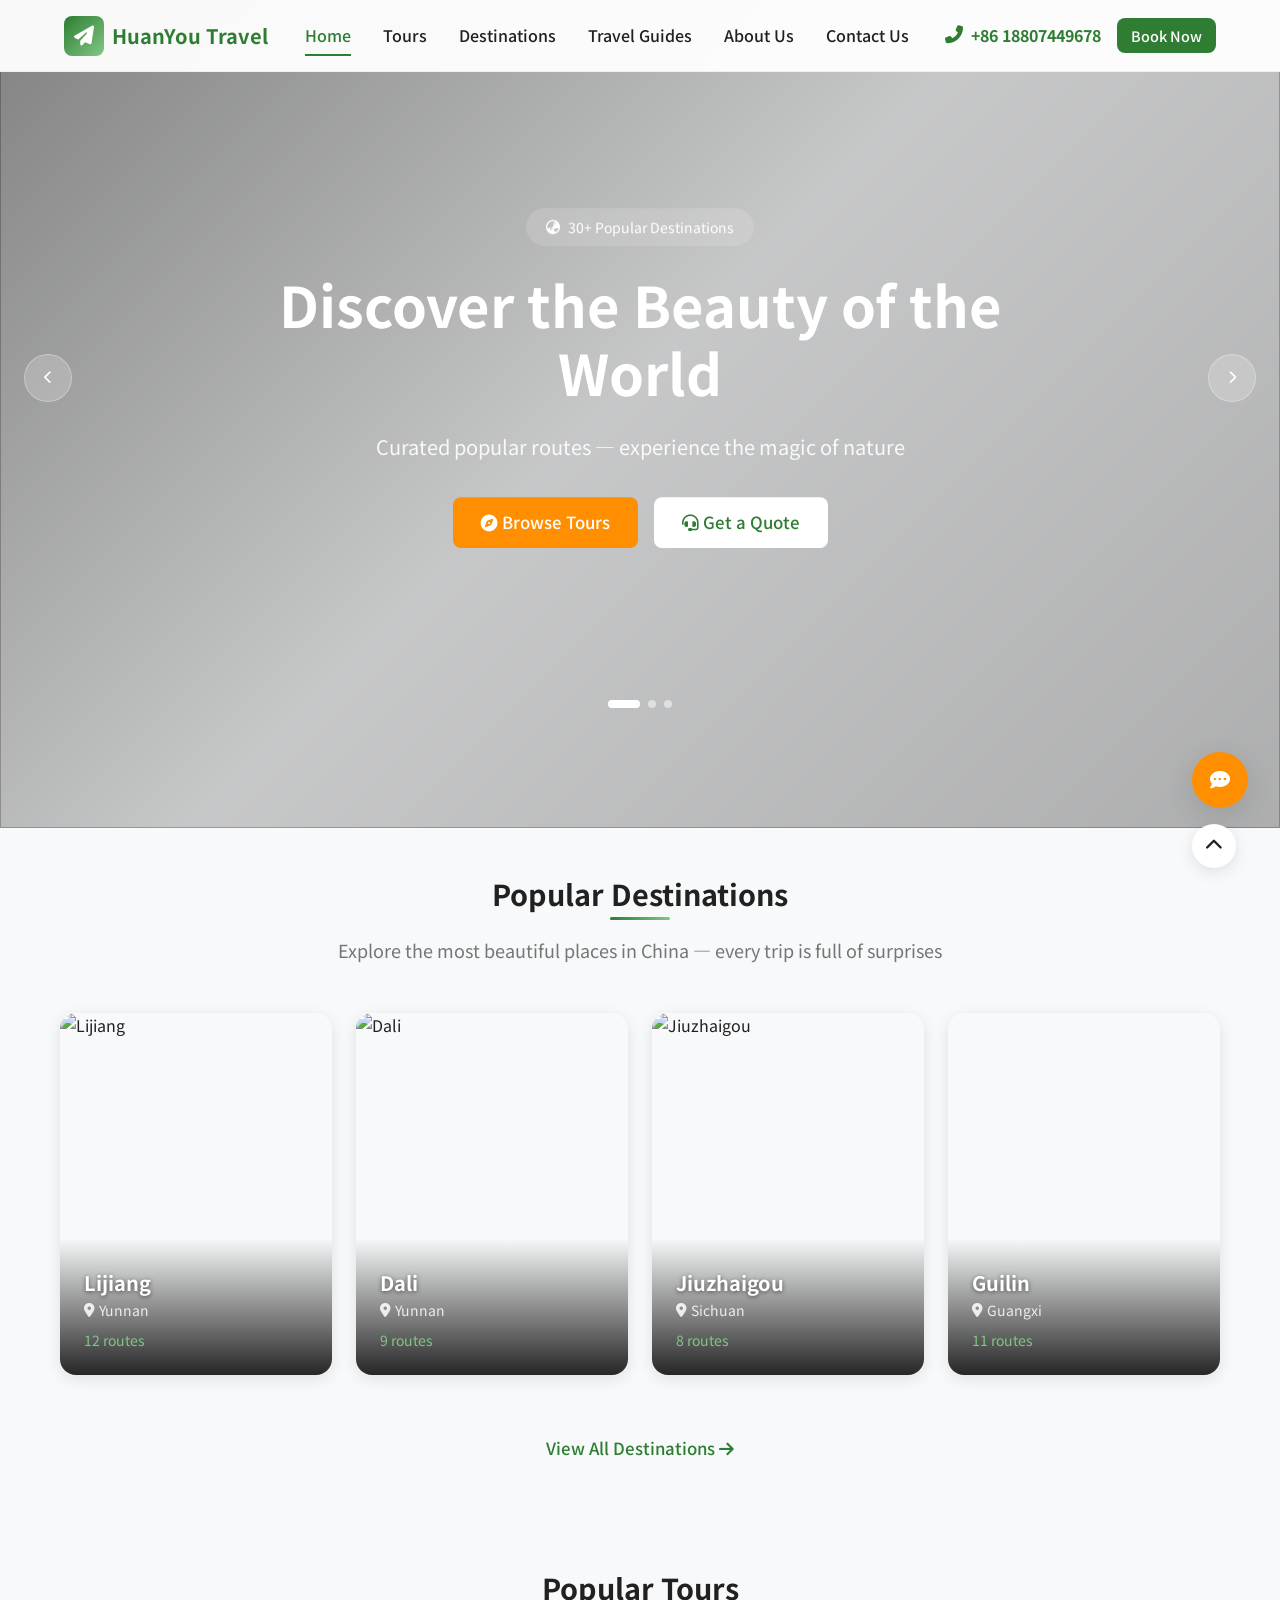
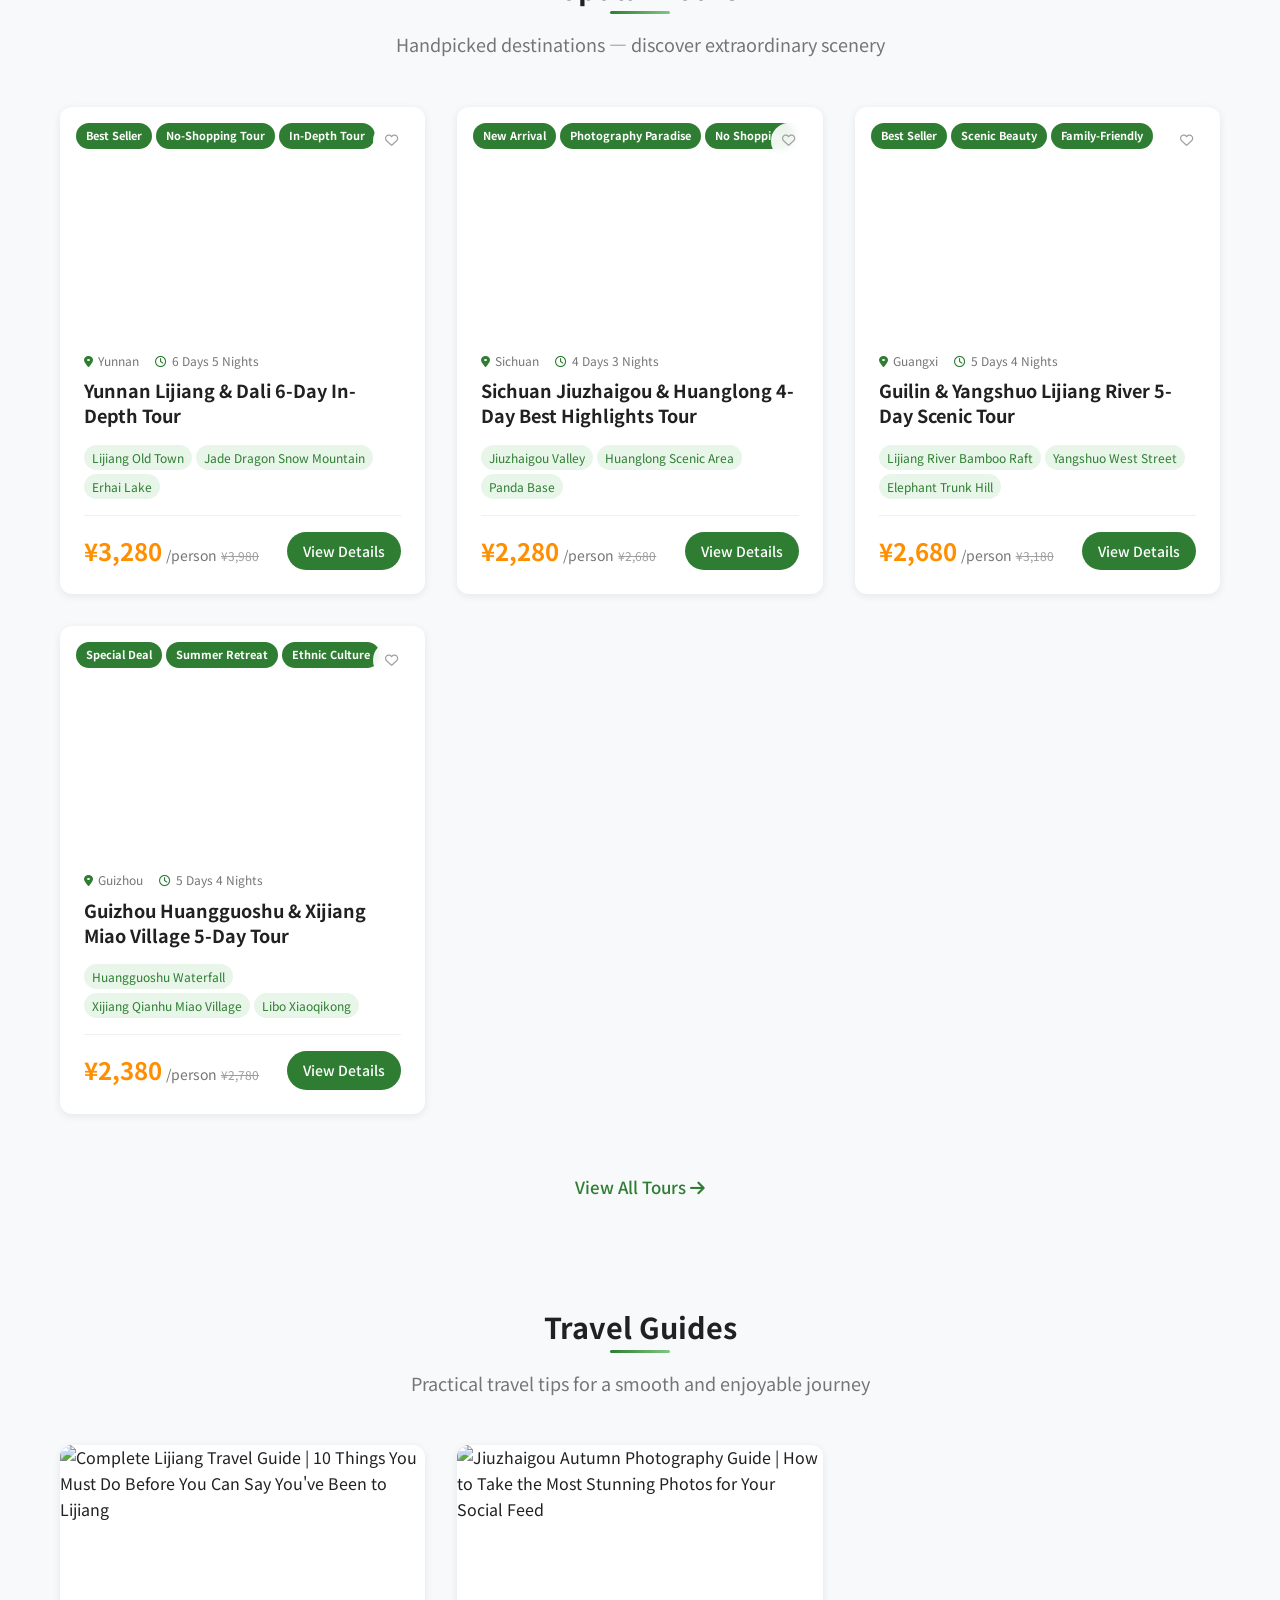
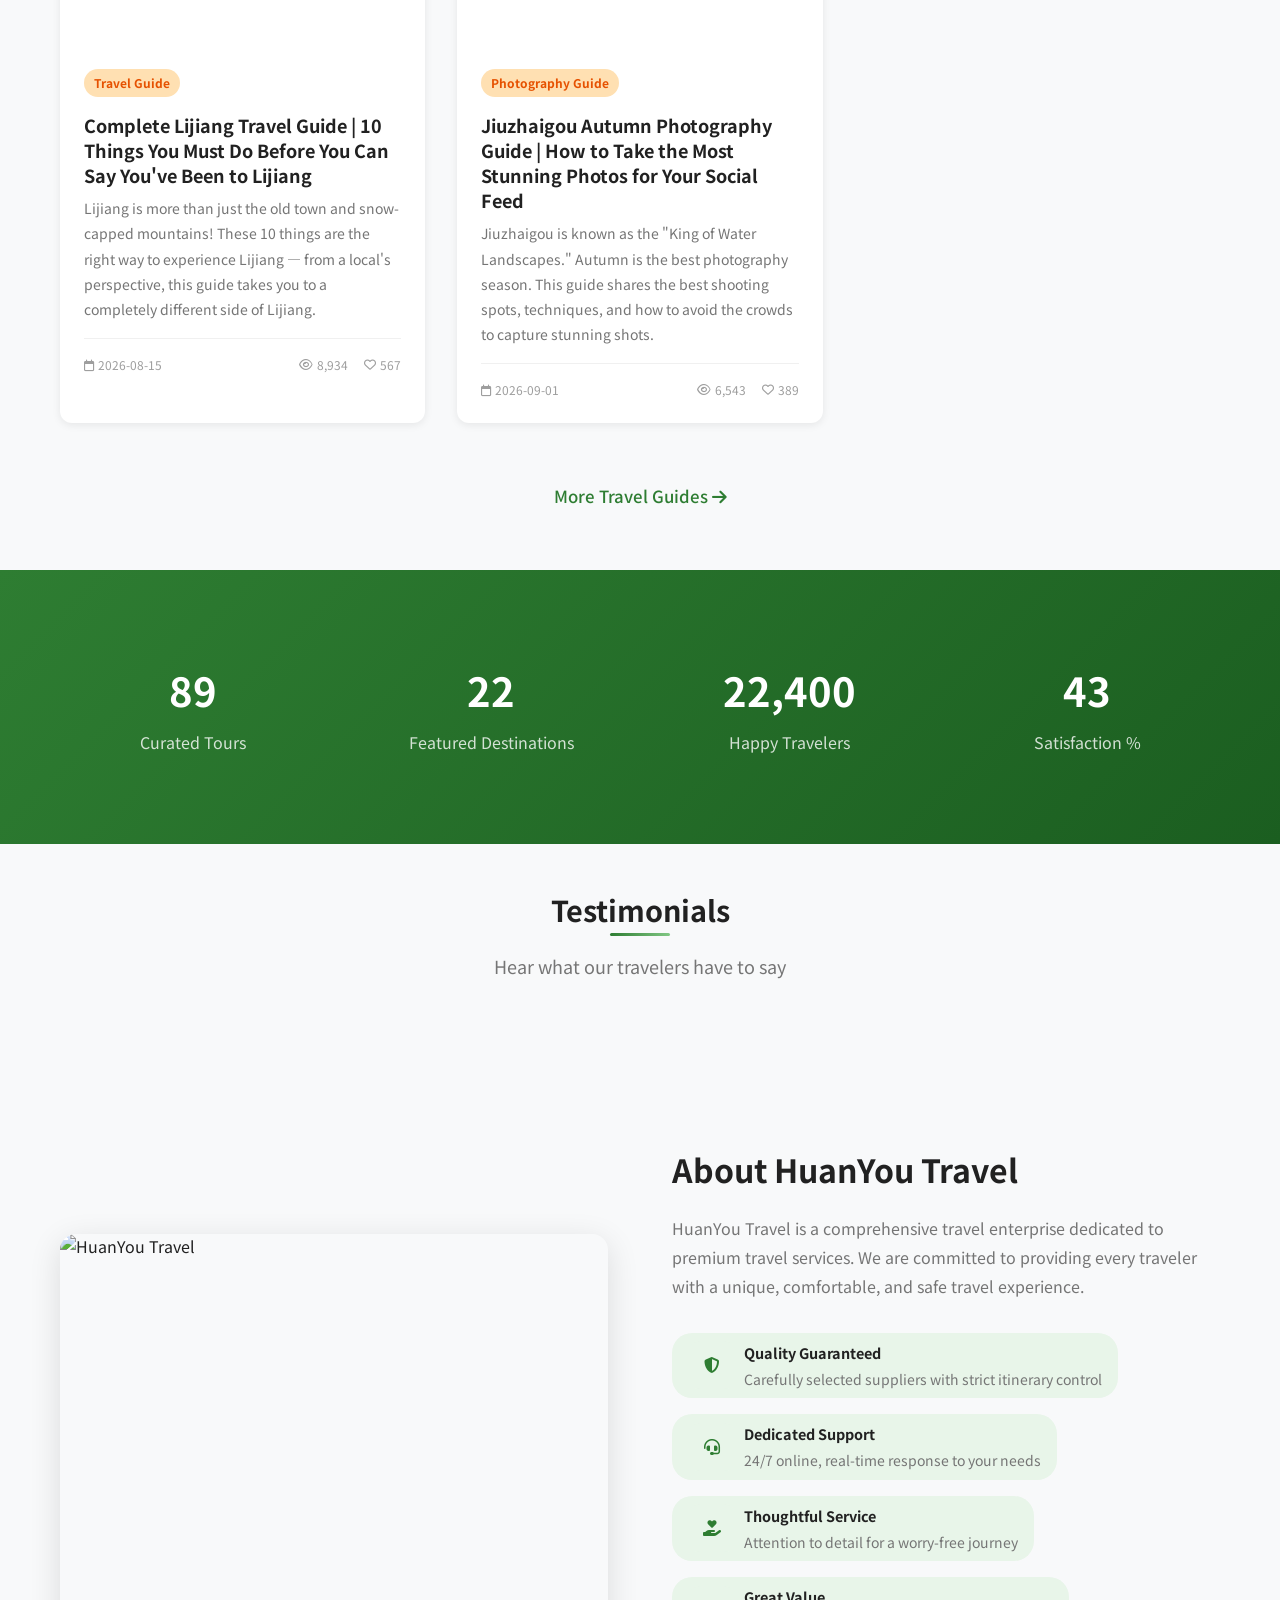
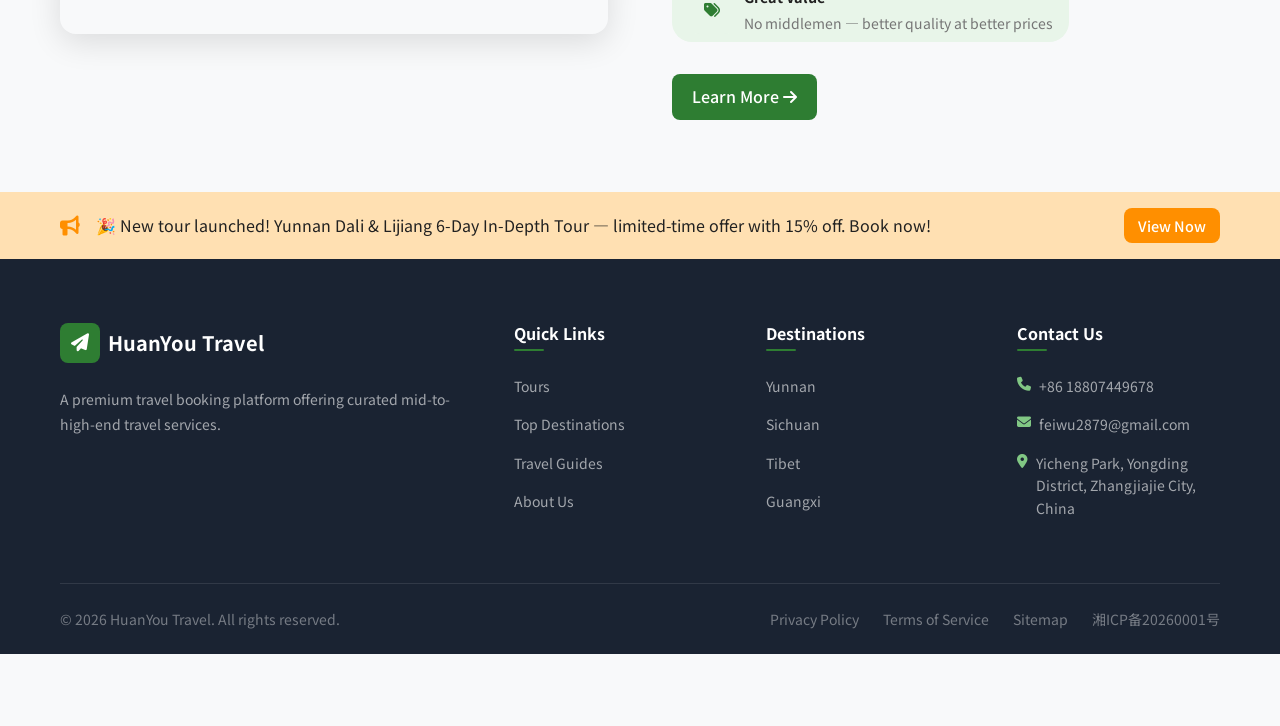
==== index.html @ 59b0a1f9 "Initial commit: HuanYou Travel website with SSR and Supabase" ====
<!DOCTYPE html>
<html lang="zh-CN">
<head>
  <link rel="icon" href="favicon.svg" type="image/svg+xml">
  <meta charset="UTF-8">
  <meta name="viewport" content="width=device-width, initial-scale=1.0">
<title>HuanYou Travel - Making Every Journey a Beautiful Memory</title>
<meta name="description" content="Professional travel booking platform offering guided tours and self-guided trips to top destinations including Yunnan, Sichuan, Guangxi, Tibet and more.">
<meta property="og:title" content="HuanYou Travel - Making Every Journey a Beautiful Memory">
<meta property="og:description" content="Handpicked popular tours with expert guide services — making every journey a beautiful memory">
  <meta property="og:type" content="website">
  
  <!-- Preconnect -->
  <link rel="preconnect" href="https://fonts.googleapis.com">
  <link rel="preconnect" href="https://fonts.gstatic.com" crossorigin>
  <link href="https://fonts.googleapis.com/css2?family=Noto+Sans+SC:wght@400;500;700&display=swap" rel="stylesheet">
  
  <!-- Styles -->
  <link rel="stylesheet" href="css/style.css">
  <link rel="stylesheet" href="css/components.css">
  <link rel="stylesheet" href="https://cdnjs.cloudflare.com/ajax/libs/font-awesome/6.4.0/css/all.min.css">
  <link rel="stylesheet" href="css/pages.css">
</head>
<body>

  <!-- Header -->
  <header class="header" id="main-header">
    <div class="header-inner">
      <a href="index.html" class="logo">
        <div class="logo-icon"><i class="fas fa-paper-plane"></i></div>
<span>HuanYou Travel</span>
      </a>
      
      <nav class="nav-menu" id="nav-menu"></nav>
      
      <div class="nav-actions">
        <a href="tel:400-888-6789" class="header-phone">
          <i class="fas fa-phone-alt"></i>
          400-888-6789
        </a>
<a href="booking.html" class="btn btn-primary btn-sm">Book Now</a>
      </div>
      
<button class="mobile-menu-btn" id="mobile-menu-btn" aria-label="Menu">
        <span></span><span></span><span></span>
      </button>
    </div>
  </header>

  <!-- Mobile Nav -->
  <nav class="mobile-nav" id="mobile-nav">
<a href="index.html" class="nav-link active">Home</a>
<a href="/routes" class="nav-link">Tours</a>
<a href="/destinations" class="nav-link">Destinations</a>
<a href="/guides" class="nav-link">Travel Guides</a>
<a href="about.html" class="nav-link">About Us</a>
<a href="contact.html" class="nav-link">Contact</a>
  </nav>

  <!-- Hero Section -->
  <section class="hero" id="hero-section">
    <div class="hero-carousel" id="hero-carousel">
      <!-- Slides will be populated by JS -->
      <div class="hero-slide active">
<img src="https://images.unsplash.com/photo-1506905925346-21bda4d32df4?w=1600&q=80" class="hero-slide-bg" alt="Journey">
        <div class="hero-overlay"></div>
      </div>
      <div class="hero-slide">
<img src="https://images.unsplash.com/photo-1469474968028-56623f02e42e?w=1600&q=80" class="hero-slide-bg" alt="Scenery">
        <div class="hero-overlay"></div>
      </div>
      <div class="hero-slide">
<img src="https://images.unsplash.com/photo-1476514525535-07fb3b4ae5f1?w=1600&q=80" class="hero-slide-bg" alt="Travel">
        <div class="hero-overlay"></div>
      </div>
    </div>

    <div class="hero-content">
      <div class="hero-badge">
        <i class="fas fa-globe-asia"></i>
30+ Popular Destinations
      </div>
<h1 class="hero-title">Discover the Beauty of the World</h1>
<p class="hero-subtitle">Handpicked popular tours, experience the charm of nature<br>Expert guide services, thoughtful itinerary planning</p>
      <div class="hero-actions">
        <a href="/routes" class="btn btn-accent btn-lg">
<i class="fas fa-compass"></i> Browse Tours
        </a>
        <a href="contact.html" class="btn btn-white btn-lg">
<i class="fas fa-headset"></i> Get a Quote
        </a>
      </div>
    </div>

    <!-- Hero search -->
    <div class="container">
      <div class="hero-search">
        <div class="hero-search-form">
          <div class="form-group">
<label>Destination</label>
            <select class="form-control" id="hero-destination">
<option value="">All Destinations</option>
<option value="Yunnan">Yunnan</option>
<option value="Sichuan">Sichuan</option>
<option value="Guangxi">Guangxi</option>
<option value="Tibet">Tibet</option>
<option value="Qinghai">Qinghai</option>
<option value="Guizhou">Guizhou</option>
<option value="Hainan">Hainan</option>
            </select>
          </div>
          <div class="form-group">
<label>Duration</label>
            <select class="form-control" id="hero-days">
<option value="">All Durations</option>
<option value="3">1-3 Days</option>
<option value="5">4-5 Days</option>
<option value="7">6-7 Days</option>
<option value="10">7+ Days</option>
            </select>
          </div>
          <div class="form-group">
<label>Budget</label>
            <select class="form-control" id="hero-budget">
<option value="">All Budgets</option>
<option value="2000">Under ¥2,000</option>
              <option value="4000">¥2,000 - ¥4,000</option>
              <option value="6000">¥4,000 - ¥6,000</option>
<option value="6001">¥6,000+</option>
            </select>
          </div>
          <button class="btn btn-primary" id="hero-search-btn">
<i class="fas fa-search"></i> Search Tours
          </button>
        </div>
      </div>
    </div>

    <!-- Indicators -->
    <div class="hero-indicators">
      <button class="hero-indicator active" data-index="0"></button>
      <button class="hero-indicator" data-index="1"></button>
      <button class="hero-indicator" data-index="2"></button>
    </div>

    <!-- Arrows -->
    <button class="hero-arrow hero-arrow-left" id="hero-prev"><i class="fas fa-chevron-left"></i></button>
    <button class="hero-arrow hero-arrow-right" id="hero-next"><i class="fas fa-chevron-right"></i></button>
  </section>

  <!-- Popular Destinations -->
  <section class="section" style="background:var(--color-bg);" id="popular-destinations">
    <div class="container">
      <div class="section-header">
<h2 class="section-title">Popular Destinations</h2>
<p class="section-subtitle">Explore the most beautiful places in China — every trip is full of surprises</p>
      </div>
      <div class="destinations-grid" id="destinations-container">
        <div class="skeleton" style="height:300px;border-radius:var(--radius-xl);"></div>
        <div class="skeleton" style="height:300px;border-radius:var(--radius-xl);"></div>
        <div class="skeleton" style="height:300px;border-radius:var(--radius-xl);"></div>
        <div class="skeleton" style="height:300px;border-radius:var(--radius-xl);"></div>
      </div>
      <div class="text-center" style="margin-top:var(--space-2xl);">
        <a href="/destinations" class="btn btn-outline btn-lg">
View All Destinations <i class="fas fa-arrow-right"></i>
        </a>
      </div>
    </div>
  </section>

  <!-- Popular Tours -->
  <section class="section" id="popular-routes">
    <div class="container">
      <div class="section-header">
<h2 class="section-title">Popular Tours</h2>
<p class="section-subtitle">Handpicked destinations — discover extraordinary scenery</p>
      </div>
      <div class="routes-grid" id="routes-container">
<!-- Dynamic loading -->
        <div class="skeleton" style="height:380px;border-radius:var(--radius-lg);"></div>
        <div class="skeleton" style="height:380px;border-radius:var(--radius-lg);"></div>
        <div class="skeleton" style="height:380px;border-radius:var(--radius-lg);"></div>
      </div>
      <div class="text-center" style="margin-top:var(--space-2xl);">
        <a href="/routes" class="btn btn-outline btn-lg">
View All Tours <i class="fas fa-arrow-right"></i>
        </a>
      </div>
    </div>
  </section>

  <!-- Travel Guides -->
  <section class="section" id="travel-guides">
    <div class="container">
      <div class="section-header">
<h2 class="section-title">Travel Guides</h2>
<p class="section-subtitle">Practical travel tips for a smooth and enjoyable journey</p>
      </div>
      <div class="guides-grid" id="guides-container">
        <div class="skeleton" style="height:340px;border-radius:var(--radius-lg);"></div>
        <div class="skeleton" style="height:340px;border-radius:var(--radius-lg);"></div>
        <div class="skeleton" style="height:340px;border-radius:var(--radius-lg);"></div>
      </div>
      <div class="text-center" style="margin-top:var(--space-2xl);">
        <a href="/guides" class="btn btn-outline btn-lg">
More Travel Guides <i class="fas fa-arrow-right"></i>
        </a>
      </div>
    </div>
  </section>

  <!-- Counter Section -->
  <section class="counter-section">
    <div class="container">
      <div class="counter-grid">
        <div class="counter-item">
          <div class="counter-number" data-target="200">0</div>
<div class="counter-label">Curated Tours</div>
        </div>
        <div class="counter-item">
          <div class="counter-number" data-target="50">0</div>
<div class="counter-label">Featured Destinations</div>
        </div>
        <div class="counter-item">
          <div class="counter-number" data-target="50000">0</div>
<div class="counter-label">Happy Travelers</div>
        </div>
        <div class="counter-item">
          <div class="counter-number" data-target="98">0</div>
<div class="counter-label">Satisfaction %</div>
        </div>
      </div>
    </div>
  </section>

  <!-- Testimonials -->
  <section class="section" id="testimonials">
    <div class="container">
      <div class="section-header">
<h2 class="section-title">Testimonials</h2>
<p class="section-subtitle">Hear what our travelers have to say</p>
      </div>
      <div class="grid grid-3" id="testimonials-container"></div>
    </div>
  </section>

  <!-- About Preview -->
  <section class="section" style="background:var(--color-bg);">
    <div class="container">
      <div class="about-grid">
        <div class="about-image reveal">
<img src="https://images.unsplash.com/photo-1488085061387-422e29b40080?w=800&q=80" alt="HuanYou Travel">
        </div>
        <div class="about-content reveal reveal-delay-1">
<h2 class="heading-lg" style="margin-bottom:var(--space-lg);">About HuanYou Travel</h2>
<p id="about-preview-text" style="color:var(--color-text-secondary);line-height:var(--line-height-relaxed);margin-bottom:var(--space-lg);">HuanYou Travel is a comprehensive travel enterprise dedicated to premium travel services. We are committed to providing every traveler with a unique, comfortable, and safe travel experience.</p>
          <div class="about-features">
            <div class="about-feature">
              <div class="about-feature-icon"><i class="fas fa-shield-alt"></i></div>
              <div>
<div class="about-feature-title">Quality Guaranteed</div>
<div class="about-feature-text">Carefully selected suppliers with strict itinerary control</div>
              </div>
            </div>
            <div class="about-feature">
              <div class="about-feature-icon"><i class="fas fa-headset"></i></div>
              <div>
<div class="about-feature-title">Dedicated Support</div>
<div class="about-feature-text">24/7 online, real-time response to your needs</div>
              </div>
            </div>
            <div class="about-feature">
              <div class="about-feature-icon"><i class="fas fa-hand-holding-heart"></i></div>
              <div>
<div class="about-feature-title">Thoughtful Service</div>
<div class="about-feature-text">Attention to detail for a worry-free journey</div>
              </div>
            </div>
            <div class="about-feature">
              <div class="about-feature-icon"><i class="fas fa-tags"></i></div>
              <div>
<div class="about-feature-title">Great Value</div>
<div class="about-feature-text">No middlemen — better quality at better prices</div>
              </div>
            </div>
          </div>
          <a href="about.html" class="btn btn-primary" style="margin-top:var(--space-xl);">
Learn More <i class="fas fa-arrow-right"></i>
          </a>
        </div>
      </div>
    </div>
  </section>

  <!-- Announcement Banner -->
  <div style="background:var(--color-accent-light);padding:var(--space-md) 0;">
    <div class="container">
      <div class="flex-between" style="flex-wrap:wrap;gap:var(--space-md);">
        <div style="display:flex;align-items:center;gap:var(--space-md);">
          <i class="fas fa-bullhorn" style="color:var(--color-accent);font-size:var(--font-size-xl);"></i>
<span id="announcement-text" style="color:var(--color-text);">🎉 New tour launched! Yunnan Dali & Lijiang 6-Day In-Depth Tour — limited-time offer with 15% off. Book now!</span>
        </div>
<a href="/routes" class="btn btn-accent btn-sm">View Now</a>
      </div>
    </div>
  </div>

  <!-- Footer -->
  <footer class="footer" id="main-footer"></footer>

  <!-- Floating Action Buttons -->
  <div class="fab-container">
<button class="fab fab-accent" id="fab-consult" title="Online Consultation">
      <i class="fas fa-comment-dots"></i>
    </button>
<button class="scroll-top" id="scroll-top-btn" title="Back to Top">
      <i class="fas fa-chevron-up"></i>
    </button>
  </div>

  <!-- Scripts -->
  <script src="supabase-config.js"></script>
    <script src="js/cloud.js"></script>
    <script src="js/app.js"></script>
  <script src="js/data.js"></script>
  <script>
// homepage page-specific logic
    document.addEventListener('DOMContentLoaded', async () => {
// Site config (admin "Homepage Settings" takes priority, falls back to settings.json defaults)
      const settings = await Settings.ensureSeeded();

// Load featured routes (configurable in admin)
      const fRoutes = settings?.featuredRoutes;
      await RouteRenderer.renderList('routes-container',
        (fRoutes && fRoutes.length) ? { ids: fRoutes, limit: 4 } : { featured: true, limit: 4 });

// Load featured destinations
      const fDests = settings?.featuredDestinations;
      await DestinationRenderer.renderList('destinations-container',
        (fDests && fDests.length) ? { ids: fDests, limit: 4 } : { featured: true, limit: 4 });

// Load travel guides
      const fGuides = settings?.featuredGuides;
      await GuideRenderer.renderList('guides-container',
        (fGuides && fGuides.length) ? { ids: fGuides, limit: 3 } : { featured: true, limit: 3 });

// Customer testimonials (configurable in admin)
      const testimonials = settings?.testimonials;
      const tContainer = document.getElementById('testimonials-container');
      if (tContainer && Array.isArray(testimonials) && testimonials.length) {
        const stars = n => Array.from({ length: 5 }, (_, i) =>
          `<i class="fas fa-star${i < (n || 5) ? '' : '-o'}"></i>`).join('');
        tContainer.innerHTML = testimonials.map(t => `
          <div class="testimonial-card">
            <p class="testimonial-text">${t.text || ''}</p>
            <div class="testimonial-author">
${t.avatar ? `<img src="${t.avatar}" alt="User Avatar" class="testimonial-avatar">` : '<div class="testimonial-avatar" style="display:flex;align-items:center;justify-content:center;background:var(--color-primary);color:#fff;">' + (t.name || 'T').charAt(0) + '</div>'}
              <div>
                <div class="testimonial-name">${t.name || ''}</div>
                <div class="testimonial-info">${t.from || ''}</div>
                <div class="testimonial-rating">${stars(t.rating)}</div>
              </div>
            </div>
          </div>
        `).join('');
      }

// About preview (configurable in admin)
      if (settings?.aboutText) {
        const aboutEl = document.getElementById('about-preview-text');
        if (aboutEl) aboutEl.textContent = settings.aboutText;
      }
      
// Counter animation
      const counterObserver = new IntersectionObserver((entries) => {
        entries.forEach(entry => {
          if (entry.isIntersecting) {
            const counters = entry.target.querySelectorAll('.counter-number');
            counters.forEach(counter => {
              const target = parseInt(counter.dataset.target);
              const duration = 2000;
              const step = target / (duration / 16);
              let current = 0;
              const timer = setInterval(() => {
                current += step;
                if (current >= target) {
                  counter.textContent = target.toLocaleString();
                  clearInterval(timer);
                } else {
                  counter.textContent = Math.floor(current).toLocaleString();
                }
              }, 16);
            });
            counterObserver.unobserve(entry.target);
          }
        });
      }, { threshold: 0.5 });
      
      const counterSection = document.querySelector('.counter-section');
      if (counterSection) counterObserver.observe(counterSection);
      
// Hero search
      const searchBtn = document.getElementById('hero-search-btn');
      if (searchBtn) {
        searchBtn.addEventListener('click', () => {
          const dest = document.getElementById('hero-destination').value;
          const days = document.getElementById('hero-days').value;
          const budget = document.getElementById('hero-budget').value;
          const params = new URLSearchParams();
          if (dest) params.set('destination', dest);
          if (days) params.set('days', days);
          if (budget) params.set('budget', budget);
          window.location.href = '/routes?' + params.toString();
        });
      }

// Announcement
      if (settings?.announcement) {
        const announcementEl = document.getElementById('announcement-text');
        if (announcementEl) announcementEl.textContent = settings.announcement;
      }

// Floating consult button
      const consultBtn = document.getElementById('fab-consult');
      if (consultBtn) {
        consultBtn.addEventListener('click', () => {
          window.location.href = 'contact.html';
        });
      }
    });
  </script>
</body>
</html>
---- css/style.css ----
/* =============================================
   TravelWay 旅行社官网 - 全局样式表
   ============================================= */

/* ===== CSS Variables ===== */
:root {
  /* Colors */
  --color-primary: #2E7D32;
  --color-primary-dark: #1B5E20;
  --color-primary-light: #81C784;
  --color-primary-bg: #E8F5E9;
  --color-accent: #FF8F00;
  --color-accent-dark: #E65100;
  --color-accent-light: #FFE0B2;
  --color-bg: #F8F9FA;
  --color-bg-white: #FFFFFF;
  --color-text: #212121;
  --color-text-secondary: #757575;
  --color-text-light: #9E9E9E;
  --color-border: #E0E0E0;
  --color-border-light: #F0F0F0;
  --color-success: #43A047;
  --color-warning: #FFA000;
  --color-error: #E53935;
  --color-info: #1976D2;

  /* Typography */
  --font-primary: 'Noto Sans SC', 'PingFang SC', -apple-system, sans-serif;
  --font-display: 'PingFang SC', 'Microsoft YaHei', 'Hiragino Sans GB', 'Source Han Sans SC', 'Noto Sans SC', sans-serif;
  --font-size-xs: 12px;
  --font-size-sm: 14px;
  --font-size-base: 16px;
  --font-size-lg: 18px;
  --font-size-xl: 20px;
  --font-size-2xl: 24px;
  --font-size-3xl: 32px;
  --font-size-4xl: 40px;
  --font-size-5xl: 48px;
  --font-size-hero: 56px;
  --font-weight-normal: 400;
  --font-weight-medium: 500;
  --font-weight-bold: 700;
  --line-height-tight: 1.25;
  --line-height-base: 1.6;
  --line-height-relaxed: 1.8;

  /* Spacing */
  --space-xs: 4px;
  --space-sm: 8px;
  --space-md: 16px;
  --space-lg: 24px;
  --space-xl: 32px;
  --space-2xl: 48px;
  --space-3xl: 64px;
  --space-4xl: 96px;

  /* Border Radius */
  --radius-sm: 4px;
  --radius-md: 8px;
  --radius-lg: 12px;
  --radius-xl: 16px;
  --radius-2xl: 24px;
  --radius-full: 9999px;

  /* Shadows */
  --shadow-xs: 0 1px 3px rgba(0,0,0,0.06);
  --shadow-sm: 0 2px 8px rgba(0,0,0,0.08);
  --shadow-md: 0 4px 16px rgba(0,0,0,0.10);
  --shadow-lg: 0 8px 32px rgba(0,0,0,0.12);
  --shadow-xl: 0 16px 48px rgba(0,0,0,0.16);
  --shadow-primary: 0 4px 20px rgba(46, 125, 50, 0.3);

  /* Layout */
  --container-max: 1200px;
  --container-narrow: 800px;
  --header-height: 72px;
  --header-height-mobile: 60px;

  /* Transitions */
  --transition-fast: 150ms ease;
  --transition-base: 250ms ease;
  --transition-slow: 400ms ease;
  --transition-bounce: 400ms cubic-bezier(0.34, 1.56, 0.64, 1);

  /* Z-Index */
  --z-dropdown: 100;
  --z-sticky: 200;
  --z-fixed: 300;
  --z-modal-backdrop: 400;
  --z-modal: 500;
  --z-toast: 600;
  --z-tooltip: 700;
}

/* ===== Reset & Base ===== */
*, *::before, *::after {
  box-sizing: border-box;
  margin: 0;
  padding: 0;
}

html {
  scroll-behavior: smooth;
  font-size: 16px;
  -webkit-text-size-adjust: 100%;
}

body {
  font-family: var(--font-primary);
  font-size: var(--font-size-base);
  line-height: var(--line-height-base);
  color: var(--color-text);
  background-color: var(--color-bg);
  min-height: 100vh;
  overflow-x: hidden;
  -webkit-font-smoothing: antialiased;
  -moz-osx-font-smoothing: grayscale;
}

img {
  max-width: 100%;
  height: auto;
  display: block;
}

a {
  color: inherit;
  text-decoration: none;
  transition: color var(--transition-fast);
}

ul, ol {
  list-style: none;
}

button {
  font-family: inherit;
  cursor: pointer;
  border: none;
  background: none;
}

input, textarea, select {
  font-family: inherit;
  font-size: inherit;
}

h1, h2, h3, h4, h5, h6 {
  font-weight: var(--font-weight-bold);
  line-height: var(--line-height-tight);
  color: var(--color-text);
}

/* ===== Layout Utilities ===== */
.container {
  width: 100%;
  max-width: var(--container-max);
  margin: 0 auto;
  padding: 0 var(--space-lg);
}

.container-narrow {
  max-width: var(--container-narrow);
}

.section {
  padding: var(--space-3xl) 0;
}

.section-sm {
  padding: var(--space-2xl) 0;
}

.section-lg {
  padding: var(--space-4xl) 0;
}

.section-header {
  text-align: center;
  margin-bottom: var(--space-2xl);
}

.section-title {
  font-size: var(--font-size-3xl);
  color: var(--color-text);
  margin-bottom: var(--space-sm);
  position: relative;
  display: inline-block;
}

.section-title::after {
  content: '';
  position: absolute;
  bottom: -8px;
  left: 50%;
  transform: translateX(-50%);
  width: 60px;
  height: 3px;
  background: linear-gradient(90deg, var(--color-primary), var(--color-primary-light));
  border-radius: var(--radius-full);
}

.section-subtitle {
  font-size: var(--font-size-lg);
  color: var(--color-text-secondary);
  margin-top: var(--space-md);
}

.section-title-left .section-title::after {
  left: 0;
  transform: none;
}

.section-title-left .section-subtitle {
  text-align: left;
}

.grid {
  display: grid;
  gap: var(--space-lg);
}

.grid-2 { grid-template-columns: repeat(2, 1fr); }
.grid-3 { grid-template-columns: repeat(3, 1fr); }
.grid-4 { grid-template-columns: repeat(4, 1fr); }

.flex { display: flex; }
.flex-center { display: flex; align-items: center; justify-content: center; }
.flex-between { display: flex; align-items: center; justify-content: space-between; }
.flex-col { display: flex; flex-direction: column; }
.gap-sm { gap: var(--space-sm); }
.gap-md { gap: var(--space-md); }
.gap-lg { gap: var(--space-lg); }

/* ===== Typography Utilities ===== */
.text-primary { color: var(--color-primary); }
.text-accent { color: var(--color-accent); }
.text-secondary { color: var(--color-text-secondary); }
.text-light { color: var(--color-text-light); }
.text-center { text-align: center; }
.text-sm { font-size: var(--font-size-sm); }
.text-lg { font-size: var(--font-size-lg); }
.text-xl { font-size: var(--font-size-xl); }
.text-bold { font-weight: var(--font-weight-bold); }

.heading-hero {
  font-size: var(--font-size-hero);
  font-weight: var(--font-weight-bold);
  line-height: 1.15;
}

.heading-lg {
  font-size: var(--font-size-3xl);
  line-height: 1.3;
}

.heading-md {
  font-size: var(--font-size-2xl);
  line-height: 1.4;
}

.ellipsis {
  overflow: hidden;
  text-overflow: ellipsis;
  white-space: nowrap;
}

.ellipsis-2 {
  display: -webkit-box;
  -webkit-line-clamp: 2;
  -webkit-box-orient: vertical;
  overflow: hidden;
}

.ellipsis-3 {
  display: -webkit-box;
  -webkit-line-clamp: 3;
  -webkit-box-orient: vertical;
  overflow: hidden;
}

/* ===== Buttons ===== */
.btn {
  display: inline-flex;
  align-items: center;
  justify-content: center;
  gap: var(--space-sm);
  padding: 12px 28px;
  font-size: var(--font-size-base);
  font-weight: var(--font-weight-medium);
  border-radius: var(--radius-full);
  transition: all var(--transition-base);
  cursor: pointer;
  white-space: nowrap;
  border: 2px solid transparent;
  user-select: none;
}

.btn:active {
  transform: scale(0.97);
}

.btn-primary {
  background: var(--color-primary);
  color: #fff;
  border-color: var(--color-primary);
}

.btn-primary:hover {
  background: var(--color-primary-dark);
  border-color: var(--color-primary-dark);
  box-shadow: var(--shadow-primary);
  transform: translateY(-2px);
}

.btn-accent {
  background: var(--color-accent);
  color: #fff;
  border-color: var(--color-accent);
}

.btn-accent:hover {
  background: var(--color-accent-dark);
  border-color: var(--color-accent-dark);
  transform: translateY(-2px);
  box-shadow: 0 4px 20px rgba(255, 143, 0, 0.3);
}

.btn-outline {
  background: transparent;
  color: var(--color-primary);
  border-color: var(--color-primary);
}

.btn-outline:hover {
  background: var(--color-primary);
  color: #fff;
}

.btn-white {
  background: #fff;
  color: var(--color-primary);
  border-color: #fff;
}

.btn-white:hover {
  background: var(--color-primary-bg);
  transform: translateY(-2px);
}

.btn-ghost {
  background: transparent;
  color: var(--color-text);
  border-color: var(--color-border);
}

.btn-ghost:hover {
  border-color: var(--color-primary);
  color: var(--color-primary);
}

.btn-sm {
  padding: 8px 18px;
  font-size: var(--font-size-sm);
}

.btn-lg {
  padding: 16px 36px;
  font-size: var(--font-size-lg);
}

.btn-block {
  width: 100%;
}

.btn-icon {
  width: 40px;
  height: 40px;
  padding: 0;
  border-radius: var(--radius-md);
}

/* ===== Cards ===== */
.card {
  background: var(--color-bg-white);
  border-radius: var(--radius-lg);
  overflow: hidden;
  box-shadow: var(--shadow-sm);
  transition: all var(--transition-base);
}

.card:hover {
  box-shadow: var(--shadow-md);
  transform: translateY(-4px);
}

.card-image {
  width: 100%;
  height: 220px;
  object-fit: cover;
  transition: transform var(--transition-slow);
}

.card:hover .card-image {
  transform: scale(1.05);
}

.card-image-wrapper {
  overflow: hidden;
  position: relative;
}

.card-badge {
  position: absolute;
  top: var(--space-md);
  left: var(--space-md);
  padding: 4px 12px;
  font-size: var(--font-size-xs);
  font-weight: var(--font-weight-bold);
  color: #fff;
  border-radius: var(--radius-full);
  z-index: 1;
}

.badge-hot { background: #E53935; }
.badge-new { background: var(--color-accent); }
.badge-recommend { background: var(--color-primary); }
.badge-sale { background: linear-gradient(135deg, #E53935, #FF5722); }

.card-body {
  padding: var(--space-lg);
}

.card-title {
  font-size: var(--font-size-lg);
  font-weight: var(--font-weight-bold);
  margin-bottom: var(--space-sm);
  color: var(--color-text);
  transition: color var(--transition-fast);
}

.card:hover .card-title {
  color: var(--color-primary);
}

.card-text {
  font-size: var(--font-size-sm);
  color: var(--color-text-secondary);
  line-height: var(--line-height-relaxed);
}

.card-footer {
  padding: var(--space-md) var(--space-lg);
  border-top: 1px solid var(--color-border-light);
  display: flex;
  align-items: center;
  justify-content: space-between;
}

/* ===== Tags ===== */
.tag {
  display: inline-flex;
  align-items: center;
  padding: 4px 10px;
  font-size: var(--font-size-xs);
  font-weight: var(--font-weight-medium);
  border-radius: var(--radius-full);
  background: var(--color-primary-bg);
  color: var(--color-primary);
  gap: 4px;
}

.tag-accent {
  background: var(--color-accent-light);
  color: var(--color-accent-dark);
}

.tag-gray {
  background: var(--color-bg);
  color: var(--color-text-secondary);
}

/* ===== Form Elements ===== */
.form-group {
  margin-bottom: var(--space-lg);
}

.form-label {
  display: block;
  font-size: var(--font-size-sm);
  font-weight: var(--font-weight-medium);
  color: var(--color-text);
  margin-bottom: var(--space-sm);
}

.form-label .required {
  color: var(--color-error);
  margin-left: 4px;
}

.form-control {
  width: 100%;
  padding: 12px 16px;
  font-size: var(--font-size-base);
  color: var(--color-text);
  background: var(--color-bg-white);
  border: 1.5px solid var(--color-border);
  border-radius: var(--radius-md);
  transition: border-color var(--transition-fast), box-shadow var(--transition-fast);
  outline: none;
}

.form-control:focus {
  border-color: var(--color-primary);
  box-shadow: 0 0 0 3px rgba(46, 125, 50, 0.12);
}

.form-control::placeholder {
  color: var(--color-text-light);
}

.form-control.error {
  border-color: var(--color-error);
}

.form-control.error:focus {
  box-shadow: 0 0 0 3px rgba(229, 57, 53, 0.12);
}

textarea.form-control {
  min-height: 120px;
  resize: vertical;
}

select.form-control {
  appearance: none;
  background-image: url("data:image/svg+xml,%3Csvg xmlns='http://www.w3.org/2000/svg' width='16' height='16' viewBox='0 0 24 24' fill='none' stroke='%23757575' stroke-width='2'%3E%3Cpolyline points='6 9 12 15 18 9'%3E%3C/polyline%3E%3C/svg%3E");
  background-repeat: no-repeat;
  background-position: right 12px center;
  padding-right: 40px;
}

.form-hint {
  font-size: var(--font-size-xs);
  color: var(--color-text-light);
  margin-top: var(--space-xs);
}

.form-error {
  font-size: var(--font-size-xs);
  color: var(--color-error);
  margin-top: var(--space-xs);
}

.form-row {
  display: grid;
  grid-template-columns: 1fr 1fr;
  gap: var(--space-lg);
}

/* ===== Navigation Header ===== */
.header {
  position: fixed;
  top: 0;
  left: 0;
  right: 0;
  height: var(--header-height);
  background: rgba(255, 255, 255, 0.95);
  backdrop-filter: blur(10px);
  -webkit-backdrop-filter: blur(10px);
  border-bottom: 1px solid var(--color-border-light);
  z-index: var(--z-fixed);
  transition: all var(--transition-base);
}

.header.scrolled {
  height: 64px;
  box-shadow: var(--shadow-sm);
}

.header-inner {
  height: 100%;
  display: flex;
  align-items: center;
  justify-content: space-between;
  max-width: var(--container-max);
  margin: 0 auto;
  padding: 0 var(--space-lg);
}

.logo {
  display: flex;
  align-items: center;
  gap: var(--space-sm);
  font-size: var(--font-size-xl);
  font-weight: var(--font-weight-bold);
  color: var(--color-primary);
  text-decoration: none;
}

.logo-icon {
  width: 40px;
  height: 40px;
  background: linear-gradient(135deg, var(--color-primary), var(--color-primary-light));
  border-radius: var(--radius-md);
  display: flex;
  align-items: center;
  justify-content: center;
  color: #fff;
  font-size: var(--font-size-xl);
}

.nav-menu {
  display: flex;
  align-items: center;
  gap: var(--space-xl);
}

.nav-link {
  font-size: var(--font-size-base);
  font-weight: var(--font-weight-medium);
  color: var(--color-text);
  position: relative;
  padding: var(--space-sm) 0;
}

.nav-link::after {
  content: '';
  position: absolute;
  bottom: 0;
  left: 0;
  width: 0;
  height: 2px;
  background: var(--color-primary);
  transition: width var(--transition-base);
}

.nav-link:hover::after,
.nav-link.active::after {
  width: 100%;
}

.nav-link:hover,
.nav-link.active {
  color: var(--color-primary);
}

.nav-actions {
  display: flex;
  align-items: center;
  gap: var(--space-md);
}

.header-phone {
  display: flex;
  align-items: center;
  gap: var(--space-sm);
  font-size: var(--font-size-base);
  font-weight: var(--font-weight-bold);
  color: var(--color-primary);
}

.header-phone i {
  font-size: var(--font-size-lg);
}

/* Mobile Menu */
.mobile-menu-btn {
  display: none;
  width: 44px;
  height: 44px;
  flex-direction: column;
  align-items: center;
  justify-content: center;
  gap: 5px;
  cursor: pointer;
  background: none;
  border: none;
}

.mobile-menu-btn span {
  display: block;
  width: 24px;
  height: 2px;
  background: var(--color-text);
  border-radius: 2px;
  transition: all var(--transition-base);
}

.mobile-menu-btn.active span:nth-child(1) {
  transform: rotate(45deg) translate(5px, 5px);
}

.mobile-menu-btn.active span:nth-child(2) {
  opacity: 0;
}

.mobile-menu-btn.active span:nth-child(3) {
  transform: rotate(-45deg) translate(5px, -5px);
}

.mobile-nav {
  display: none;
  position: fixed;
  top: var(--header-height);
  left: 0;
  right: 0;
  bottom: 0;
  background: rgba(255, 255, 255, 0.98);
  backdrop-filter: blur(10px);
  z-index: var(--z-fixed);
  padding: var(--space-lg);
  flex-direction: column;
  gap: var(--space-md);
}

.mobile-nav.active {
  display: flex;
}

.mobile-nav .nav-link {
  font-size: var(--font-size-xl);
  padding: var(--space-md);
  border-bottom: 1px solid var(--color-border-light);
}

/* ===== Hero Section ===== */
.hero {
  position: relative;
  height: 100vh;
  min-height: 600px;
  max-height: 900px;
  overflow: hidden;
  margin-top: calc(-1 * var(--header-height));
  padding-top: 0;
}

.hero-carousel {
  position: relative;
  width: 100%;
  height: 100%;
}

.hero-slide {
  position: absolute;
  top: 0;
  left: 0;
  width: 100%;
  height: 100%;
  opacity: 0;
  transition: opacity 1s ease;
}

.hero-slide.active {
  opacity: 1;
}

.hero-slide-bg {
  width: 100%;
  height: 100%;
  object-fit: cover;
}

.hero-overlay {
  position: absolute;
  top: 0;
  left: 0;
  width: 100%;
  height: 100%;
  background: linear-gradient(
    135deg,
    rgba(0, 0, 0, 0.5) 0%,
    rgba(0, 0, 0, 0.2) 50%,
    rgba(0, 0, 0, 0.3) 100%
  );
}

.hero-content {
  position: absolute;
  top: 50%;
  left: 50%;
  transform: translate(-50%, -50%);
  text-align: center;
  color: #fff;
  width: 90%;
  max-width: 800px;
  z-index: 2;
}

.hero-badge {
  display: inline-flex;
  align-items: center;
  gap: var(--space-sm);
  padding: 8px 20px;
  background: rgba(255, 255, 255, 0.15);
  backdrop-filter: blur(10px);
  border-radius: var(--radius-full);
  font-size: var(--font-size-sm);
  color: #fff;
  margin-bottom: var(--space-lg);
  animation: fadeInUp 0.8s ease;
}

.hero-title {
  font-size: var(--font-size-hero);
  font-weight: var(--font-weight-bold);
  color: #fff;
  margin-bottom: var(--space-lg);
  line-height: 1.2;
  animation: fadeInUp 0.8s ease 0.2s both;
}

.hero-subtitle {
  font-size: var(--font-size-xl);
  color: rgba(255, 255, 255, 0.9);
  margin-bottom: var(--space-xl);
  line-height: var(--line-height-relaxed);
  animation: fadeInUp 0.8s ease 0.4s both;
}

.hero-actions {
  display: flex;
  gap: var(--space-md);
  justify-content: center;
  flex-wrap: wrap;
  animation: fadeInUp 0.8s ease 0.6s both;
}

.hero-search {
  background: rgba(255, 255, 255, 0.95);
  backdrop-filter: blur(10px);
  border-radius: var(--radius-xl);
  padding: var(--space-lg);
  margin-top: var(--space-2xl);
  animation: fadeInUp 0.8s ease 0.8s both;
}

.hero-search-form {
  display: flex;
  gap: var(--space-md);
  align-items: flex-end;
  flex-wrap: wrap;
}

.hero-search-form .form-group {
  flex: 1;
  min-width: 160px;
  margin-bottom: 0;
}

.hero-search-form label {
  font-size: var(--font-size-sm);
  font-weight: var(--font-weight-medium);
  color: var(--color-text);
  display: block;
  margin-bottom: var(--space-xs);
}

/* Carousel Indicators */
.hero-indicators {
  position: absolute;
  bottom: 120px;
  left: 50%;
  transform: translateX(-50%);
  display: flex;
  gap: var(--space-sm);
  z-index: 3;
}

.hero-indicator {
  width: 8px;
  height: 8px;
  border-radius: var(--radius-full);
  background: rgba(255, 255, 255, 0.5);
  cursor: pointer;
  transition: all var(--transition-base);
}

.hero-indicator.active {
  width: 32px;
  background: #fff;
}

/* Carousel Arrows */
.hero-arrow {
  position: absolute;
  top: 50%;
  transform: translateY(-50%);
  width: 48px;
  height: 48px;
  background: rgba(255, 255, 255, 0.2);
  backdrop-filter: blur(10px);
  border-radius: var(--radius-full);
  display: flex;
  align-items: center;
  justify-content: center;
  color: #fff;
  cursor: pointer;
  z-index: 3;
  transition: all var(--transition-base);
  border: 1px solid rgba(255, 255, 255, 0.3);
}

.hero-arrow:hover {
  background: rgba(255, 255, 255, 0.4);
}

.hero-arrow-left { left: var(--space-lg); }
.hero-arrow-right { right: var(--space-lg); }

/* ===== Page Header (Breadcrumb) ===== */
.page-header {
  background: linear-gradient(135deg, var(--color-primary), var(--color-primary-dark));
  padding: calc(var(--header-height) + var(--space-3xl)) 0 var(--space-3xl);
  color: #fff;
  position: relative;
  overflow: hidden;
}

.page-header::before {
  content: '';
  position: absolute;
  top: 0;
  left: 0;
  right: 0;
  bottom: 0;
  background: url("data:image/svg+xml,%3Csvg width='60' height='60' viewBox='0 0 60 60' xmlns='http://www.w3.org/2000/svg'%3E%3Cg fill='none' fill-rule='evenodd'%3E%3Cg fill='%23ffffff' fill-opacity='0.05'%3E%3Cpath d='M36 34v-4h-2v4h-4v2h4v4h2v-4h4v-2h-4zm0-30V0h-2v4h-4v2h4v4h2V6h4V4h-4zM6 34v-4H4v4H0v2h4v4h2v-4h4v-2H6zM6 4V0H4v4H0v2h4v4h2V6h4V4H6z'/%3E%3C/g%3E%3C/g%3E%3C/svg%3E");
}

.page-header .container {
  position: relative;
  z-index: 1;
}

.page-title {
  font-size: var(--font-size-4xl);
  color: #fff;
  margin-bottom: var(--space-sm);
}

.page-subtitle {
  font-size: var(--font-size-lg);
  color: rgba(255, 255, 255, 0.8);
}

.breadcrumb {
  display: flex;
  align-items: center;
  gap: var(--space-sm);
  font-size: var(--font-size-sm);
  color: rgba(255, 255, 255, 0.7);
  margin-top: var(--space-lg);
}

.breadcrumb a {
  color: rgba(255, 255, 255, 0.8);
}

.breadcrumb a:hover {
  color: #fff;
}

.breadcrumb-sep {
  opacity: 0.5;
}

.breadcrumb .current {
  color: #fff;
}

/* ===== Footer ===== */
.footer {
  background: #1a2332;
  color: rgba(255, 255, 255, 0.8);
  padding: var(--space-3xl) 0 0;
}

.footer-grid {
  display: grid;
  grid-template-columns: 2fr 1fr 1fr 1fr;
  gap: var(--space-2xl);
  padding-bottom: var(--space-2xl);
  border-bottom: 1px solid rgba(255, 255, 255, 0.1);
}

.footer-brand {
  display: flex;
  align-items: center;
  gap: var(--space-sm);
  font-size: var(--font-size-xl);
  font-weight: var(--font-weight-bold);
  color: #fff;
  margin-bottom: var(--space-lg);
}

.footer-brand-icon {
  position: relative;
  width: 40px;
  height: 40px;
  background: var(--color-primary);
  border-radius: var(--radius-md);
  flex-shrink: 0;
  overflow: hidden;
}

.footer-brand-icon i {
  position: absolute;
  top: 50%;
  left: 50%;
  transform: translate(-50%, -50%);
  color: #fff;
  font-size: 18px;
  line-height: 1;
  font-style: normal;
}

.footer-desc {
  font-size: var(--font-size-sm);
  line-height: var(--line-height-relaxed);
  margin-bottom: var(--space-lg);
  color: rgba(255, 255, 255, 0.6);
}

.footer-social {
  display: flex;
  gap: var(--space-md);
}

.footer-social a {
  position: relative;
  width: 42px;
  height: 42px;
  border-radius: 50%;
  background: rgba(255, 255, 255, 0.12);
  transition: all var(--transition-base);
  text-decoration: none;
  overflow: hidden;
  flex-shrink: 0;
}

.footer-social a i {
  position: absolute;
  top: 50%;
  left: 50%;
  transform: translate(-50%, -50%);
  font-size: 20px;
  line-height: 1;
  color: rgba(255, 255, 255, 0.9);
  font-style: normal;
}

.footer-social a:hover {
  background: var(--color-primary);
  color: #fff;
  transform: translateY(-3px);
}

.footer-title {
  font-size: var(--font-size-base);
  font-weight: var(--font-weight-bold);
  color: #fff;
  margin-bottom: var(--space-lg);
  position: relative;
  padding-bottom: var(--space-sm);
}

.footer-title::after {
  content: '';
  position: absolute;
  bottom: 0;
  left: 0;
  width: 30px;
  height: 2px;
  background: var(--color-primary);
  border-radius: var(--radius-full);
}

.footer-links {
  display: flex;
  flex-direction: column;
  gap: var(--space-md);
}

.footer-links a {
  font-size: var(--font-size-sm);
  color: rgba(255, 255, 255, 0.6);
  transition: color var(--transition-fast);
}

.footer-links a:hover {
  color: var(--color-primary-light);
}

.footer-contact-item {
  display: flex;
  align-items: flex-start;
  gap: var(--space-sm);
  margin-bottom: var(--space-md);
  font-size: var(--font-size-sm);
  color: rgba(255, 255, 255, 0.6);
}

.footer-contact-item i {
  color: var(--color-primary-light);
  margin-top: 2px;
  flex-shrink: 0;
}

.footer-bottom {
  padding: var(--space-lg) 0;
  display: flex;
  align-items: center;
  justify-content: space-between;
  font-size: var(--font-size-sm);
  color: rgba(255, 255, 255, 0.4);
}

.footer-bottom-links {
  display: flex;
  gap: var(--space-lg);
}

.footer-bottom-links a {
  color: rgba(255, 255, 255, 0.4);
}

.footer-bottom-links a:hover {
  color: rgba(255, 255, 255, 0.7);
}

/* ===== Animations ===== */
@keyframes fadeInUp {
  from {
    opacity: 0;
    transform: translateY(30px);
  }
  to {
    opacity: 1;
    transform: translateY(0);
  }
}

@keyframes fadeIn {
  from { opacity: 0; }
  to { opacity: 1; }
}

@keyframes slideInRight {
  from {
    opacity: 0;
    transform: translateX(30px);
  }
  to {
    opacity: 1;
    transform: translateX(0);
  }
}

@keyframes scaleIn {
  from {
    opacity: 0;
    transform: scale(0.9);
  }
  to {
    opacity: 1;
    transform: scale(1);
  }
}

@keyframes pulse {
  0%, 100% { opacity: 1; }
  50% { opacity: 0.5; }
}

@keyframes float {
  0%, 100% { transform: translateY(0); }
  50% { transform: translateY(-10px); }
}

@keyframes shimmer {
  0% { background-position: -200% 0; }
  100% { background-position: 200% 0; }
}

.animate-fade-in-up {
  animation: fadeInUp 0.6s ease both;
}

.animate-fade-in {
  animation: fadeIn 0.6s ease both;
}

.animate-scale-in {
  animation: scaleIn 0.5s ease both;
}

/* Scroll reveal */
.reveal {
  opacity: 0;
  transform: translateY(30px);
  transition: all 0.8s ease;
}

.reveal.visible {
  opacity: 1;
  transform: translateY(0);
}

.reveal-delay-1 { transition-delay: 0.1s; }
.reveal-delay-2 { transition-delay: 0.2s; }
.reveal-delay-3 { transition-delay: 0.3s; }
.reveal-delay-4 { transition-delay: 0.4s; }

/* ===== Loading Skeleton ===== */
.skeleton {
  background: linear-gradient(90deg, #f0f0f0 25%, #e0e0e0 50%, #f0f0f0 75%);
  background-size: 200% 100%;
  animation: shimmer 1.5s infinite;
  border-radius: var(--radius-md);
}

/* ===== Pagination ===== */
.pagination {
  display: flex;
  align-items: center;
  justify-content: center;
  gap: var(--space-sm);
  margin-top: var(--space-2xl);
}

.pagination-btn {
  width: 40px;
  height: 40px;
  border-radius: var(--radius-md);
  border: 1px solid var(--color-border);
  background: var(--color-bg-white);
  color: var(--color-text);
  font-size: var(--font-size-sm);
  display: flex;
  align-items: center;
  justify-content: center;
  cursor: pointer;
  transition: all var(--transition-fast);
}

.pagination-btn:hover:not(.active):not(.disabled) {
  border-color: var(--color-primary);
  color: var(--color-primary);
}

.pagination-btn.active {
  background: var(--color-primary);
  border-color: var(--color-primary);
  color: #fff;
}

.pagination-btn.disabled {
  opacity: 0.4;
  cursor: not-allowed;
}

/* ===== Modal ===== */
.modal-overlay {
  position: fixed;
  top: 0;
  left: 0;
  right: 0;
  bottom: 0;
  background: rgba(0, 0, 0, 0.6);
  backdrop-filter: blur(4px);
  z-index: var(--z-modal-backdrop);
  display: flex;
  align-items: center;
  justify-content: center;
  padding: var(--space-lg);
  opacity: 0;
  visibility: hidden;
  transition: all var(--transition-base);
}

.modal-overlay.active {
  opacity: 1;
  visibility: visible;
}

.modal {
  background: var(--color-bg-white);
  border-radius: var(--radius-xl);
  width: 100%;
  max-width: 600px;
  max-height: 90vh;
  overflow-y: auto;
  box-shadow: var(--shadow-xl);
  transform: scale(0.9) translateY(20px);
  transition: transform var(--transition-base);
}

.modal-overlay.active .modal {
  transform: scale(1) translateY(0);
}

.modal-header {
  padding: var(--space-lg) var(--space-xl);
  border-bottom: 1px solid var(--color-border-light);
  display: flex;
  align-items: center;
  justify-content: space-between;
}

.modal-title {
  font-size: var(--font-size-xl);
  font-weight: var(--font-weight-bold);
}

.modal-close {
  width: 36px;
  height: 36px;
  border-radius: var(--radius-md);
  display: flex;
  align-items: center;
  justify-content: center;
  color: var(--color-text-secondary);
  cursor: pointer;
  transition: all var(--transition-fast);
  background: none;
  border: none;
}

.modal-close:hover {
  background: var(--color-bg);
  color: var(--color-text);
}

.modal-body {
  padding: var(--space-xl);
}

.modal-footer {
  padding: var(--space-lg) var(--space-xl);
  border-top: 1px solid var(--color-border-light);
  display: flex;
  gap: var(--space-md);
  justify-content: flex-end;
}

/* ===== Toast ===== */
.toast-container {
  position: fixed;
  top: calc(var(--header-height) + var(--space-md));
  right: var(--space-md);
  z-index: var(--z-toast);
  display: flex;
  flex-direction: column;
  gap: var(--space-sm);
}

.toast {
  padding: var(--space-md) var(--space-lg);
  background: var(--color-bg-white);
  border-radius: var(--radius-lg);
  box-shadow: var(--shadow-lg);
  display: flex;
  align-items: center;
  gap: var(--space-md);
  min-width: 280px;
  max-width: 400px;
  animation: slideInRight 0.3s ease;
  border-left: 4px solid var(--color-primary);
}

.toast-success { border-left-color: var(--color-success); }
.toast-error { border-left-color: var(--color-error); }
.toast-warning { border-left-color: var(--color-warning); }
.toast-info { border-left-color: var(--color-info); }

.toast-icon {
  font-size: var(--font-size-xl);
  flex-shrink: 0;
}

.toast-success .toast-icon { color: var(--color-success); }
.toast-error .toast-icon { color: var(--color-error); }
.toast-warning .toast-icon { color: var(--color-warning); }
.toast-info .toast-icon { color: var(--color-info); }

.toast-content {
  flex: 1;
}

.toast-title {
  font-weight: var(--font-weight-bold);
  margin-bottom: 2px;
}

.toast-message {
  font-size: var(--font-size-sm);
  color: var(--color-text-secondary);
}

/* ===== Empty State ===== */
.empty-state {
  text-align: center;
  padding: var(--space-3xl) var(--space-lg);
}

.empty-state-icon {
  font-size: 64px;
  color: var(--color-border);
  margin-bottom: var(--space-lg);
}

.empty-state-title {
  font-size: var(--font-size-xl);
  color: var(--color-text);
  margin-bottom: var(--space-sm);
}

.empty-state-text {
  font-size: var(--font-size-base);
  color: var(--color-text-secondary);
  margin-bottom: var(--space-lg);
}

/* ===== Badge / Status ===== */
.status-badge {
  display: inline-flex;
  align-items: center;
  padding: 4px 12px;
  font-size: var(--font-size-xs);
  font-weight: var(--font-weight-bold);
  border-radius: var(--radius-full);
}

.status-pending {
  background: #FFF3E0;
  color: var(--color-accent);
}

.status-confirmed {
  background: var(--color-primary-bg);
  color: var(--color-primary);
}

.status-completed {
  background: #E3F2FD;
  color: var(--color-info);
}

.status-cancelled {
  background: #FFEBEE;
  color: var(--color-error);
}

.status-unread {
  background: #FFEBEE;
  color: var(--color-error);
}

.status-read {
  background: var(--color-primary-bg);
  color: var(--color-primary);
}

/* ===== Price Display ===== */
.price-wrapper {
  display: flex;
  align-items: baseline;
  gap: var(--space-sm);
}

.price {
  font-size: var(--font-size-2xl);
  font-weight: var(--font-weight-bold);
  color: var(--color-accent);
}

.price-sm {
  font-size: var(--font-size-lg);
}

.price-unit {
  font-size: var(--font-size-sm);
  color: var(--color-text-secondary);
}

.price-original {
  font-size: var(--font-size-sm);
  color: var(--color-text-light);
  text-decoration: line-through;
}

/* ===== Stats ===== */
.stats-grid {
  display: grid;
  grid-template-columns: repeat(4, 1fr);
  gap: var(--space-lg);
}

.stat-card {
  text-align: center;
  padding: var(--space-xl);
  background: var(--color-bg-white);
  border-radius: var(--radius-lg);
  box-shadow: var(--shadow-sm);
}

.stat-icon {
  width: 56px;
  height: 56px;
  margin: 0 auto var(--space-md);
  background: var(--color-primary-bg);
  border-radius: var(--radius-lg);
  display: flex;
  align-items: center;
  justify-content: center;
  font-size: var(--font-size-2xl);
  color: var(--color-primary);
}

.stat-number {
  font-size: var(--font-size-3xl);
  font-weight: var(--font-weight-bold);
  color: var(--color-text);
  margin-bottom: var(--space-xs);
}

.stat-label {
  font-size: var(--font-size-sm);
  color: var(--color-text-secondary);
}

/* ===== Testimonial ===== */
.testimonial-card {
  background: var(--color-bg-white);
  border-radius: var(--radius-lg);
  padding: var(--space-xl);
  box-shadow: var(--shadow-sm);
  position: relative;
}

.testimonial-card::before {
  content: '"';
  position: absolute;
  top: var(--space-md);
  left: var(--space-lg);
  font-size: 80px;
  font-family: Georgia, serif;
  color: var(--color-primary-light);
  line-height: 1;
  opacity: 0.3;
}

.testimonial-text {
  font-size: var(--font-size-base);
  line-height: var(--line-height-relaxed);
  color: var(--color-text);
  margin-bottom: var(--space-lg);
  position: relative;
  z-index: 1;
}

.testimonial-author {
  display: flex;
  align-items: center;
  gap: var(--space-md);
}

.testimonial-avatar {
  width: 48px;
  height: 48px;
  border-radius: var(--radius-full);
  object-fit: cover;
  border: 2px solid var(--color-primary-light);
}

.testimonial-name {
  font-weight: var(--font-weight-bold);
  color: var(--color-text);
}

.testimonial-info {
  font-size: var(--font-size-sm);
  color: var(--color-text-secondary);
}

.testimonial-rating {
  color: var(--color-accent);
  font-size: var(--font-size-sm);
  margin-top: 2px;
}

/* ===== Utility Classes ===== */
.hidden { display: none !important; }
.visible { visibility: visible !important; }
.invisible { visibility: hidden !important; }
.overflow-hidden { overflow: hidden; }
.overflow-auto { overflow: auto; }
.relative { position: relative; }
.absolute { position: absolute; }
.fixed { position: fixed; }
.sticky { position: sticky; }
.inset-0 { top: 0; right: 0; bottom: 0; left: 0; }
.z-10 { z-index: 10; }
.z-20 { z-index: 20; }
.cursor-pointer { cursor: pointer; }
.cursor-grab { cursor: grab; }
.select-none { user-select: none; }
.rounded { border-radius: var(--radius-md); }
.rounded-lg { border-radius: var(--radius-lg); }
.rounded-full { border-radius: var(--radius-full); }
.overflow-hidden { overflow: hidden; }
.object-cover { object-fit: cover; }
.object-contain { object-fit: contain; }
.aspect-square { aspect-ratio: 1; }
.aspect-video { aspect-ratio: 16/9; }
.aspect-4-3 { aspect-ratio: 4/3; }
.aspect-3-2 { aspect-ratio: 3/2; }
.aspect-3-4 { aspect-ratio: 3/4; }
.mt-auto { margin-top: auto; }
.mb-0 { margin-bottom: 0; }
.ml-auto { margin-left: auto; }
.mr-auto { margin-right: auto; }
.w-full { width: 100%; }
.h-full { height: 100%; }
.min-h-screen { min-height: 100vh; }

/* ===== Responsive ===== */
@media (max-width: 1200px) {
  :root {
    --font-size-hero: 48px;
  }
  .grid-4 { grid-template-columns: repeat(3, 1fr); }
  .footer-grid { grid-template-columns: repeat(2, 1fr); }
  .stats-grid { grid-template-columns: repeat(2, 1fr); }
}

@media (max-width: 992px) {
  :root {
    --font-size-hero: 40px;
    --font-size-4xl: 32px;
    --font-size-3xl: 28px;
  }
  .nav-menu { display: none; }
  .mobile-menu-btn { display: flex; }
  .header-phone { display: none; }
  .grid-3 { grid-template-columns: repeat(2, 1fr); }
  .grid-4 { grid-template-columns: repeat(2, 1fr); }
  .hero-search-form { flex-direction: column; }
  .hero-search-form .form-group { min-width: 100%; }
  .hero-search-form .btn { width: 100%; }
  .hero-indicators { bottom: 200px; }
  .footer-grid { grid-template-columns: 1fr 1fr; }
  .footer-grid > div:first-child { grid-column: 1 / -1; }
  .form-row { grid-template-columns: 1fr; }
}

@media (max-width: 768px) {
  :root {
    --font-size-hero: 36px;
    --font-size-4xl: 28px;
    --font-size-3xl: 24px;
  }
  .container { padding: 0 var(--space-md); }
  .section { padding: var(--space-2xl) 0; }
  .grid-2 { grid-template-columns: 1fr; }
  .grid-3 { grid-template-columns: 1fr; }
  .grid-4 { grid-template-columns: 1fr; }
  .stats-grid { grid-template-columns: repeat(2, 1fr); }
  .footer-grid { grid-template-columns: 1fr; }
  .footer-bottom { flex-direction: column; gap: var(--space-md); text-align: center; }
  .hero-actions { flex-direction: column; align-items: center; }
  .hero-actions .btn { width: 100%; max-width: 300px; }
  .hero-indicators { bottom: 280px; }
  .hero-search { padding: var(--space-md); }
  .breadcrumb { flex-wrap: wrap; }
}

@media (max-width: 576px) {
  :root {
    --font-size-hero: 30px;
    --font-size-4xl: 24px;
    --font-size-3xl: 22px;
    --font-size-2xl: 20px;
  }
  .stats-grid { grid-template-columns: 1fr 1fr; gap: var(--space-md); }
  .stat-card { padding: var(--space-md); }
  .stat-number { font-size: var(--font-size-2xl); }
  .pagination-btn { width: 36px; height: 36px; }
  .modal { margin: var(--space-md); border-radius: var(--radius-lg); }
}
---- css/components.css ----
/* =============================================
   TravelWay 组件样式表
   ============================================= */

/* ===== Route Cards ===== */
.routes-grid {
  display: grid;
  grid-template-columns: repeat(3, 1fr);
  gap: var(--space-xl);
}

.route-card {
  background: var(--color-bg-white);
  border-radius: var(--radius-lg);
  overflow: hidden;
  box-shadow: var(--shadow-sm);
  transition: all var(--transition-base);
  display: flex;
  flex-direction: column;
}

.route-card:hover {
  box-shadow: var(--shadow-lg);
  transform: translateY(-6px);
}

.route-card-image {
  position: relative;
  height: 220px;
  overflow: hidden;
}

.route-card-image img {
  width: 100%;
  height: 100%;
  object-fit: cover;
  transition: transform 0.6s ease;
}

.route-card:hover .route-card-image img {
  transform: scale(1.1);
}

.route-card-badges {
  position: absolute;
  top: var(--space-md);
  left: var(--space-md);
  display: flex;
  gap: var(--space-xs);
  flex-wrap: wrap;
}

.route-card-badge {
  padding: 4px 10px;
  font-size: 11px;
  font-weight: var(--font-weight-bold);
  color: #fff;
  border-radius: var(--radius-full);
}

.badge-featured { background: var(--color-primary); }
.badge-new-badge { background: var(--color-accent); }
.badge-hot-badge { background: #E53935; }

.route-card-favorite {
  position: absolute;
  top: var(--space-md);
  right: var(--space-md);
  width: 36px;
  height: 36px;
  background: rgba(255,255,255,0.9);
  backdrop-filter: blur(4px);
  border-radius: var(--radius-full);
  display: flex;
  align-items: center;
  justify-content: center;
  cursor: pointer;
  transition: all var(--transition-base);
  color: var(--color-text-light);
  border: none;
}

.route-card-favorite:hover, .route-card-favorite.active {
  color: #E53935;
  transform: scale(1.1);
}

.route-card-favorite.active i::before {
  content: "\f004";
}

.route-card-body {
  padding: var(--space-lg);
  flex: 1;
  display: flex;
  flex-direction: column;
}

.route-card-meta {
  display: flex;
  align-items: center;
  gap: var(--space-md);
  font-size: var(--font-size-xs);
  color: var(--color-text-secondary);
  margin-bottom: var(--space-sm);
}

.route-card-meta i {
  color: var(--color-primary);
  margin-right: 2px;
}

.route-card-title {
  font-size: var(--font-size-lg);
  font-weight: var(--font-weight-bold);
  color: var(--color-text);
  margin-bottom: var(--space-md);
  line-height: 1.4;
  transition: color var(--transition-fast);
}

.route-card:hover .route-card-title {
  color: var(--color-primary);
}

.route-card-title a {
  color: inherit;
}

.route-card-highlights {
  display: flex;
  flex-wrap: wrap;
  gap: var(--space-xs);
  margin-bottom: var(--space-md);
}

.route-card-highlight {
  font-size: var(--font-size-xs);
  padding: 3px 8px;
  background: var(--color-primary-bg);
  color: var(--color-primary);
  border-radius: var(--radius-full);
}

.route-card-footer {
  margin-top: auto;
  display: flex;
  align-items: center;
  justify-content: space-between;
  padding-top: var(--space-md);
  border-top: 1px solid var(--color-border-light);
}

.route-card-price {
  display: flex;
  align-items: baseline;
  gap: var(--space-xs);
}

.route-card-price-value {
  font-size: var(--font-size-2xl);
  font-weight: var(--font-weight-bold);
  color: var(--color-accent);
}

.route-card-price-unit {
  font-size: var(--font-size-sm);
  color: var(--color-text-secondary);
}

.route-card-price-original {
  font-size: var(--font-size-xs);
  color: var(--color-text-light);
  text-decoration: line-through;
}

.route-card-btn {
  padding: 8px 16px;
  font-size: var(--font-size-sm);
  font-weight: var(--font-weight-medium);
  background: var(--color-primary);
  color: #fff;
  border-radius: var(--radius-full);
  transition: all var(--transition-base);
  border: none;
  cursor: pointer;
}

.route-card-btn:hover {
  background: var(--color-primary-dark);
  transform: translateY(-1px);
}

/* ===== Destination Cards ===== */
.destinations-grid {
  display: grid;
  grid-template-columns: repeat(4, 1fr);
  gap: var(--space-lg);
}

.destination-card {
  position: relative;
  border-radius: var(--radius-xl);
  overflow: hidden;
  aspect-ratio: 3/4;
  cursor: pointer;
  box-shadow: var(--shadow-md);
}

.destination-card img {
  width: 100%;
  height: 100%;
  object-fit: cover;
  transition: transform 0.6s ease;
}

.destination-card:hover img {
  transform: scale(1.1);
}

.destination-card-overlay {
  position: absolute;
  bottom: 0;
  left: 0;
  right: 0;
  padding: var(--space-xl) var(--space-lg) var(--space-lg);
  background: linear-gradient(transparent, rgba(0,0,0,0.85));
  color: #fff;
}

.destination-card-name {
  font-size: var(--font-size-xl);
  font-weight: var(--font-weight-bold);
  margin-bottom: var(--space-xs);
  color: #fff;
  text-shadow: 0 1px 4px rgba(0,0,0,0.55);
}

.destination-card-region {
  font-size: var(--font-size-sm);
  color: rgba(255,255,255,0.85);
  display: flex;
  align-items: center;
  gap: var(--space-xs);
}

.destination-card-count {
  margin-top: var(--space-sm);
  font-size: var(--font-size-sm);
  color: var(--color-primary-light);
}

/* Destination Featured (Large Card) */
.destination-card-large {
  grid-column: span 2;
  grid-row: span 2;
}

/* ===== Guide Cards ===== */
.guides-grid {
  display: grid;
  grid-template-columns: repeat(3, 1fr);
  gap: var(--space-xl);
}

.guide-card {
  background: var(--color-bg-white);
  border-radius: var(--radius-lg);
  overflow: hidden;
  box-shadow: var(--shadow-sm);
  transition: all var(--transition-base);
}

.guide-card:hover {
  box-shadow: var(--shadow-md);
  transform: translateY(-4px);
}

.guide-card-image {
  height: 200px;
  overflow: hidden;
}

.guide-card-image img {
  width: 100%;
  height: 100%;
  object-fit: cover;
  transition: transform 0.6s ease;
}

.guide-card:hover .guide-card-image img {
  transform: scale(1.05);
}

.guide-card-body {
  padding: var(--space-lg);
}

.guide-card-category {
  display: inline-block;
  padding: 4px 10px;
  font-size: var(--font-size-xs);
  font-weight: var(--font-weight-bold);
  background: var(--color-accent-light);
  color: var(--color-accent-dark);
  border-radius: var(--radius-full);
  margin-bottom: var(--space-md);
}

.guide-card-title {
  font-size: var(--font-size-lg);
  font-weight: var(--font-weight-bold);
  margin-bottom: var(--space-sm);
  color: var(--color-text);
  transition: color var(--transition-fast);
  line-height: 1.4;
}

.guide-card:hover .guide-card-title {
  color: var(--color-primary);
}

.guide-card-summary {
  font-size: var(--font-size-sm);
  color: var(--color-text-secondary);
  line-height: var(--line-height-relaxed);
  margin-bottom: var(--space-md);
}

.guide-card-meta {
  display: flex;
  align-items: center;
  justify-content: space-between;
  font-size: var(--font-size-xs);
  color: var(--color-text-light);
  padding-top: var(--space-md);
  border-top: 1px solid var(--color-border-light);
}

.guide-card-stats {
  display: flex;
  gap: var(--space-md);
}

.guide-card-stat {
  display: flex;
  align-items: center;
  gap: 4px;
}

/* ===== Search & Filter Bar ===== */
.filter-bar {
  background: var(--color-bg-white);
  border-radius: var(--radius-lg);
  padding: var(--space-lg);
  box-shadow: var(--shadow-sm);
  margin-bottom: var(--space-xl);
}

.filter-bar-inner {
  display: flex;
  align-items: flex-end;
  gap: var(--space-lg);
  flex-wrap: wrap;
}

.filter-bar .form-group {
  flex: 1;
  min-width: 160px;
  margin-bottom: 0;
}

.filter-bar .form-label {
  font-size: var(--font-size-sm);
  color: var(--color-text-secondary);
  margin-bottom: var(--space-xs);
}

.filter-bar .form-control {
  padding: 10px 14px;
}

.filter-actions {
  display: flex;
  gap: var(--space-sm);
  flex-shrink: 0;
}

/* ===== Route Detail Page ===== */
.route-detail-hero {
  position: relative;
  padding-top: var(--header-height);
  height: calc(500px + var(--header-height));
  overflow: hidden;
}

.route-detail-hero img {
  width: 100%;
  height: 100%;
  object-fit: cover;
}

.route-detail-hero-overlay {
  position: absolute;
  top: 0;
  left: 0;
  right: 0;
  bottom: 0;
  background: linear-gradient(transparent 40%, rgba(0,0,0,0.7));
}

.route-detail-hero-content {
  position: absolute;
  bottom: 0;
  left: 0;
  right: 0;
  padding: var(--space-2xl);
  color: #fff;
}

.route-detail-tags {
  display: flex;
  gap: var(--space-sm);
  margin-bottom: var(--space-md);
}

.route-detail-title {
  font-size: var(--font-size-4xl);
  color: #fff;
  margin-bottom: var(--space-sm);
}

.route-detail-meta {
  display: flex;
  align-items: center;
  gap: var(--space-lg);
  font-size: var(--font-size-base);
  color: rgba(255,255,255,0.9);
}

.route-detail-meta-item {
  display: flex;
  align-items: center;
  gap: var(--space-xs);
}

.route-detail-price-section {
  position: absolute;
  top: calc(var(--header-height) + var(--space-lg));
  right: var(--space-lg);
  background: rgba(255,255,255,0.95);
  backdrop-filter: blur(10px);
  border-radius: var(--radius-xl);
  padding: var(--space-xl);
  box-shadow: var(--shadow-lg);
  min-width: 280px;
  color: var(--color-text);
}

.route-detail-price-label {
  font-size: var(--font-size-sm);
  color: var(--color-text-secondary);
  margin-bottom: var(--space-xs);
}

.route-detail-price {
  font-size: var(--font-size-3xl);
  font-weight: var(--font-weight-bold);
  color: var(--color-accent);
}

.route-detail-price-unit {
  font-size: var(--font-size-sm);
  color: var(--color-text-secondary);
}

/* Route Detail Content Layout */
.route-detail-content {
  max-width: 900px;
  margin: 0 auto;
  padding: var(--space-2xl) var(--space-lg);
}

.route-detail-section {
  margin-bottom: var(--space-3xl);
}

.route-detail-section-title {
  font-size: var(--font-size-xl);
  font-weight: var(--font-weight-bold);
  color: var(--color-text);
  margin-bottom: var(--space-lg);
  padding-bottom: var(--space-md);
  border-bottom: 2px solid var(--color-primary);
  display: flex;
  align-items: center;
  gap: var(--space-sm);
}

.route-detail-section-title i {
  color: var(--color-primary);
}

/* Itinerary Timeline */
.itinerary-timeline {
  position: relative;
  padding-left: var(--space-2xl);
}

.itinerary-timeline::before {
  content: '';
  position: absolute;
  top: 0;
  bottom: 0;
  left: 8px;
  width: 2px;
  background: var(--color-border);
}

.itinerary-day {
  position: relative;
  margin-bottom: var(--space-2xl);
}

.itinerary-day:last-child {
  margin-bottom: 0;
}

.itinerary-day-marker {
  position: absolute;
  left: calc(-1 * var(--space-2xl) + 1px);
  top: 0;
  width: 16px;
  height: 16px;
  background: var(--color-primary);
  border-radius: var(--radius-full);
  border: 3px solid #fff;
  box-shadow: 0 0 0 2px var(--color-primary);
}

.itinerary-day-header {
  display: flex;
  align-items: center;
  gap: var(--space-md);
  margin-bottom: var(--space-md);
}

.itinerary-day-badge {
  background: var(--color-primary);
  color: #fff;
  padding: 4px 14px;
  border-radius: var(--radius-full);
  font-size: var(--font-size-sm);
  font-weight: var(--font-weight-bold);
}

.itinerary-day-title {
  font-size: var(--font-size-lg);
  font-weight: var(--font-weight-bold);
  color: var(--color-text);
}

.itinerary-day-content {
  display: grid;
  grid-template-columns: 1fr 300px;
  gap: var(--space-xl);
  align-items: start;
}

.itinerary-day-text {
  font-size: var(--font-size-base);
  color: var(--color-text-secondary);
  line-height: var(--line-height-relaxed);
}

.itinerary-day-image {
  border-radius: var(--radius-lg);
  overflow: hidden;
  box-shadow: var(--shadow-sm);
}

.itinerary-day-image img {
  width: 100%;
  height: 180px;
  object-fit: cover;
}

/* Fee Table */
.fee-table {
  width: 100%;
  border-collapse: collapse;
}

.fee-table th,
.fee-table td {
  padding: var(--space-md) var(--space-lg);
  text-align: left;
  border-bottom: 1px solid var(--color-border-light);
  font-size: var(--font-size-base);
}

.fee-table th {
  background: var(--color-primary-bg);
  font-weight: var(--font-weight-bold);
  color: var(--color-primary);
  width: 120px;
}

.fee-table td {
  color: var(--color-text);
}

.fee-included td:first-child {
  color: var(--color-success);
}

.fee-excluded td:first-child {
  color: var(--color-error);
}

/* ===== Destination Detail ===== */
.dest-detail-hero {
  position: relative;
  padding-top: var(--header-height);
  height: calc(70vh + var(--header-height));
  min-height: calc(500px + var(--header-height));
  overflow: hidden;
}

.dest-detail-hero img {
  width: 100%;
  height: 100%;
  object-fit: cover;
}

.dest-detail-hero-overlay {
  position: absolute;
  top: 0;
  left: 0;
  right: 0;
  bottom: 0;
  background: linear-gradient(transparent 30%, rgba(0,0,0,0.7));
}

.dest-detail-hero-content {
  position: absolute;
  bottom: 0;
  left: 0;
  right: 0;
  padding: var(--space-3xl);
  color: #fff;
}

.dest-detail-tags {
  display: flex;
  gap: var(--space-sm);
  margin-bottom: var(--space-md);
}

.dest-detail-title {
  font-size: var(--font-size-4xl);
  color: #fff;
  margin-bottom: var(--space-md);
}

.dest-detail-subtitle {
  font-size: var(--font-size-xl);
  color: rgba(255,255,255,0.9);
}

.dest-detail-stats {
  display: flex;
  gap: var(--space-2xl);
  margin-top: var(--space-xl);
}

.dest-detail-stat {
  text-align: center;
}

.dest-detail-stat-value {
  font-size: var(--font-size-3xl);
  font-weight: var(--font-weight-bold);
  color: #fff;
}

.dest-detail-stat-label {
  font-size: var(--font-size-sm);
  color: rgba(255,255,255,0.7);
}

.dest-detail-content {
  max-width: 900px;
  margin: 0 auto;
  padding: var(--space-3xl) var(--space-lg);
}

/* Highlights Grid */
.highlights-grid {
  display: grid;
  grid-template-columns: repeat(2, 1fr);
  gap: var(--space-lg);
}

.highlight-card {
  display: flex;
  gap: var(--space-md);
  padding: var(--space-lg);
  background: var(--color-bg-white);
  border-radius: var(--radius-lg);
  box-shadow: var(--shadow-sm);
  transition: all var(--transition-base);
  border-left: 4px solid var(--color-primary);
}

.highlight-card:hover {
  box-shadow: var(--shadow-md);
  transform: translateX(4px);
}

.highlight-card-icon {
  width: 48px;
  height: 48px;
  background: var(--color-primary-bg);
  border-radius: var(--radius-lg);
  display: flex;
  align-items: center;
  justify-content: center;
  font-size: var(--font-size-xl);
  color: var(--color-primary);
  flex-shrink: 0;
}

.highlight-card-title {
  font-weight: var(--font-weight-bold);
  color: var(--color-text);
  margin-bottom: var(--space-xs);
}

.highlight-card-text {
  font-size: var(--font-size-sm);
  color: var(--color-text-secondary);
  line-height: var(--line-height-relaxed);
}

/* ===== Guide Detail ===== */
.guide-detail-header {
  position: relative;
  padding-top: var(--header-height);
  height: calc(60vh + var(--header-height));
  min-height: calc(400px + var(--header-height));
  overflow: hidden;
}

.guide-detail-header img {
  width: 100%;
  height: 100%;
  object-fit: cover;
}

.guide-detail-header-overlay {
  position: absolute;
  top: 0;
  left: 0;
  right: 0;
  bottom: 0;
  background: linear-gradient(transparent 30%, rgba(0,0,0,0.8));
}

.guide-detail-header-content {
  position: absolute;
  bottom: 0;
  left: 0;
  right: 0;
  padding: var(--space-3xl);
  color: #fff;
}

.guide-detail-category {
  display: inline-block;
  padding: 4px 14px;
  background: var(--color-accent);
  color: #fff;
  border-radius: var(--radius-full);
  font-size: var(--font-size-sm);
  font-weight: var(--font-weight-bold);
  margin-bottom: var(--space-md);
}

.guide-detail-title {
  font-size: var(--font-size-4xl);
  color: #fff;
  margin-bottom: var(--space-lg);
  line-height: 1.3;
}

.guide-detail-meta {
  display: flex;
  align-items: center;
  gap: var(--space-lg);
  font-size: var(--font-size-sm);
  color: rgba(255,255,255,0.8);
}

.guide-detail-content {
  max-width: 800px;
  margin: 0 auto;
  padding: var(--space-3xl) var(--space-lg);
  font-size: var(--font-size-base);
  line-height: var(--line-height-relaxed);
  color: var(--color-text);
}

.guide-detail-content h2 {
  font-size: var(--font-size-2xl);
  margin: var(--space-2xl) 0 var(--space-lg);
  color: var(--color-text);
}

.guide-detail-content h3 {
  font-size: var(--font-size-xl);
  margin: var(--space-xl) 0 var(--space-md);
}

.guide-detail-content p {
  margin-bottom: var(--space-lg);
}

.guide-detail-content img {
  border-radius: var(--radius-lg);
  margin: var(--space-lg) 0;
  box-shadow: var(--shadow-md);
}

.guide-detail-content ul {
  list-style: disc;
  padding-left: var(--space-xl);
  margin-bottom: var(--space-lg);
}

.guide-detail-content li {
  margin-bottom: var(--space-sm);
}

.guide-detail-actions {
  display: flex;
  align-items: center;
  justify-content: center;
  gap: var(--space-lg);
  padding: var(--space-xl);
  border-top: 1px solid var(--color-border-light);
  border-bottom: 1px solid var(--color-border-light);
  margin: var(--space-2xl) 0;
}

.guide-detail-action {
  display: flex;
  align-items: center;
  gap: var(--space-sm);
  padding: var(--space-md) var(--space-xl);
  border-radius: var(--radius-full);
  font-size: var(--font-size-base);
  font-weight: var(--font-weight-medium);
  cursor: pointer;
  transition: all var(--transition-base);
  border: 1px solid var(--color-border);
  color: var(--color-text);
  background: var(--color-bg-white);
}

.guide-detail-action:hover, .guide-detail-action.active {
  border-color: var(--color-primary);
  color: var(--color-primary);
  background: var(--color-primary-bg);
}

/* ===== Booking Form ===== */
.booking-section {
  max-width: 800px;
  margin: 0 auto;
  padding: var(--space-2xl) var(--space-lg);
}

.booking-form-card {
  background: var(--color-bg-white);
  border-radius: var(--radius-xl);
  box-shadow: var(--shadow-md);
  overflow: hidden;
}

.booking-form-header {
  background: linear-gradient(135deg, var(--color-primary), var(--color-primary-dark));
  padding: var(--space-xl);
  color: #fff;
}

.booking-form-title {
  font-size: var(--font-size-xl);
  font-weight: var(--font-weight-bold);
  margin-bottom: var(--space-xs);
}

.booking-form-subtitle {
  font-size: var(--font-size-sm);
  color: rgba(255,255,255,0.8);
}

.booking-form-body {
  padding: var(--space-xl);
}

.booking-summary {
  background: var(--color-primary-bg);
  border-radius: var(--radius-lg);
  padding: var(--space-lg);
  margin-bottom: var(--space-xl);
  display: flex;
  gap: var(--space-lg);
  align-items: center;
}

.booking-summary-image {
  width: 100px;
  height: 70px;
  border-radius: var(--radius-md);
  object-fit: cover;
  flex-shrink: 0;
}

.booking-summary-info {
  flex: 1;
}

.booking-summary-title {
  font-size: var(--font-size-lg);
  font-weight: var(--font-weight-bold);
  color: var(--color-text);
  margin-bottom: var(--space-xs);
}

.booking-summary-meta {
  font-size: var(--font-size-sm);
  color: var(--color-text-secondary);
}

.booking-summary-price {
  text-align: right;
  flex-shrink: 0;
}

/* ===== Floating Action Button ===== */
.fab-container {
  position: fixed;
  bottom: var(--space-xl);
  right: var(--space-xl);
  display: flex;
  flex-direction: column;
  gap: var(--space-md);
  z-index: var(--z-fixed);
}

.fab {
  width: 56px;
  height: 56px;
  border-radius: var(--radius-full);
  background: var(--color-primary);
  color: #fff;
  display: flex;
  align-items: center;
  justify-content: center;
  font-size: var(--font-size-xl);
  cursor: pointer;
  box-shadow: var(--shadow-lg);
  transition: all var(--transition-base);
  border: none;
}

.fab:hover {
  background: var(--color-primary-dark);
  transform: scale(1.1);
}

.fab-accent {
  background: var(--color-accent);
}

.fab-accent:hover {
  background: var(--color-accent-dark);
}

/* ===== Scroll to Top ===== */
.scroll-top {
  width: 44px;
  height: 44px;
  border-radius: var(--radius-full);
  background: var(--color-bg-white);
  color: var(--color-text);
  display: flex;
  align-items: center;
  justify-content: center;
  font-size: var(--font-size-lg);
  cursor: pointer;
  box-shadow: var(--shadow-md);
  transition: all var(--transition-base);
  border: none;
  opacity: 0;
  visibility: hidden;
}

.scroll-top.visible {
  opacity: 1;
  visibility: visible;
}

.scroll-top:hover {
  background: var(--color-primary);
  color: #fff;
  transform: translateY(-4px);
}

/* ===== Counter Animation ===== */
.counter-section {
  background: linear-gradient(135deg, var(--color-primary), var(--color-primary-dark));
  padding: var(--space-3xl) 0;
}

.counter-grid {
  display: grid;
  grid-template-columns: repeat(4, 1fr);
  gap: var(--space-xl);
  text-align: center;
  color: #fff;
}

.counter-item {
  padding: var(--space-lg);
}

.counter-number {
  font-size: var(--font-size-4xl);
  font-weight: var(--font-weight-bold);
  color: #fff;
  margin-bottom: var(--space-sm);
}

.counter-label {
  font-size: var(--font-size-base);
  color: rgba(255,255,255,0.8);
}

/* ===== About Section ===== */
.about-grid {
  display: grid;
  grid-template-columns: 1fr 1fr;
  gap: var(--space-3xl);
  align-items: center;
}

.about-image {
  border-radius: var(--radius-xl);
  overflow: hidden;
  box-shadow: var(--shadow-lg);
}

.about-image img {
  width: 100%;
  height: 400px;
  object-fit: cover;
}

.about-content {
  padding: var(--space-lg) 0;
}

.about-features {
  display: grid;
  grid-template-columns: 1fr 1fr;
  gap: var(--space-lg);
  margin-top: var(--space-xl);
}

.about-feature {
  display: flex;
  align-items: flex-start;
  gap: var(--space-md);
}

.about-feature-icon {
  width: 48px;
  height: 48px;
  background: var(--color-primary-bg);
  border-radius: var(--radius-lg);
  display: flex;
  align-items: center;
  justify-content: center;
  color: var(--color-primary);
  font-size: var(--font-size-xl);
  flex-shrink: 0;
}

.about-feature-title {
  font-weight: var(--font-weight-bold);
  color: var(--color-text);
  margin-bottom: 4px;
}

.about-feature-text {
  font-size: var(--font-size-sm);
  color: var(--color-text-secondary);
}

/* ===== features-grid（"我们的优势"区）===== */
.features-grid {
  display: grid;
  grid-template-columns: repeat(3, 1fr);
  gap: var(--space-lg);
  margin-top: var(--space-xl);
}

.feature-card {
  text-align: center;
  padding: var(--space-xl) var(--space-lg);
  background: #fff;
  border-radius: var(--radius-lg);
  box-shadow: 0 2px 12px rgba(0, 0, 0, 0.04);
  transition: transform 0.25s, box-shadow 0.25s;
}

.feature-card:hover {
  transform: translateY(-4px);
  box-shadow: 0 8px 24px rgba(0, 0, 0, 0.08);
}

.feature-icon {
  width: 64px;
  height: 64px;
  background: var(--color-primary-bg);
  border-radius: 50%;
  display: flex;
  align-items: center;
  justify-content: center;
  color: var(--color-primary);
  font-size: 28px;
  margin: 0 auto var(--space-md);
  flex-shrink: 0;
}

.feature-card h3 {
  font-size: var(--font-size-lg);
  font-weight: var(--font-weight-bold);
  color: var(--color-text);
  margin-bottom: var(--space-sm);
}

.feature-card p {
  font-size: var(--font-size-sm);
  color: var(--color-text-secondary);
  line-height: 1.7;
}

@media (max-width: 768px) {
  .features-grid { grid-template-columns: 1fr 1fr; }
}
@media (max-width: 480px) {
  .features-grid { grid-template-columns: 1fr; }
}

/* ===== Responsive Components ===== */
@media (max-width: 992px) {
  .routes-grid { grid-template-columns: repeat(2, 1fr); }
  .destinations-grid { grid-template-columns: repeat(2, 1fr); }
  .guides-grid { grid-template-columns: repeat(2, 1fr); }
  .itinerary-day-content { grid-template-columns: 1fr; }
  .itinerary-day-image { display: none; }
  .about-grid { grid-template-columns: 1fr; }
  .about-image { order: -1; }
  .about-image img { height: 300px; }
  .counter-grid { grid-template-columns: repeat(2, 1fr); }
  .highlights-grid { grid-template-columns: 1fr; }
  .filter-bar-inner { flex-direction: column; }
  .filter-bar .form-group { min-width: 100%; }
}

@media (max-width: 768px) {
  .routes-grid { grid-template-columns: 1fr; }
  .destinations-grid { grid-template-columns: repeat(2, 1fr); }
  .guides-grid { grid-template-columns: 1fr; }
  .route-detail-hero { padding-top: var(--header-height-mobile); height: calc(350px + var(--header-height-mobile)); }
  .dest-detail-hero { padding-top: var(--header-height-mobile); height: calc(70vh + var(--header-height-mobile)); min-height: calc(500px + var(--header-height-mobile)); }
  .guide-detail-header { padding-top: var(--header-height-mobile); height: calc(60vh + var(--header-height-mobile)); min-height: calc(400px + var(--header-height-mobile)); }
  .route-detail-price-section { position: static; margin: var(--space-lg); border-radius: var(--radius-lg); }
  .route-detail-title { font-size: var(--font-size-2xl); }
  .dest-detail-title { font-size: var(--font-size-2xl); }
  .guide-detail-title { font-size: var(--font-size-2xl); }
  .dest-detail-stats { gap: var(--space-lg); }
  .booking-summary { flex-direction: column; text-align: center; }
  .fab-container { bottom: var(--space-md); right: var(--space-md); }
}

@media (max-width: 576px) {
  .destinations-grid { grid-template-columns: 1fr 1fr; }
  .about-features { grid-template-columns: 1fr; }
  .counter-grid { grid-template-columns: 1fr 1fr; gap: var(--space-md); }
  .counter-number { font-size: var(--font-size-3xl); }
}
---- css/pages.css ----
/* =============================================
   TravelWay 页面特定样式
   ============================================= */

/* ===== Admin Login ===== */
.admin-login-page {
  min-height: 100vh;
  display: flex;
  align-items: center;
  justify-content: center;
  background: linear-gradient(135deg, #1a2332 0%, #2E7D32 100%);
  padding: var(--space-lg);
}

.admin-login-card {
  background: var(--color-bg-white);
  border-radius: var(--radius-xl);
  padding: var(--space-2xl);
  width: 100%;
  max-width: 420px;
  box-shadow: var(--shadow-xl);
}

.admin-login-logo {
  text-align: center;
  margin-bottom: var(--space-xl);
}

.admin-login-logo-icon {
  width: 64px;
  height: 64px;
  background: linear-gradient(135deg, var(--color-primary), var(--color-primary-light));
  border-radius: var(--radius-xl);
  display: inline-flex;
  align-items: center;
  justify-content: center;
  font-size: 32px;
  color: #fff;
  margin-bottom: var(--space-md);
}

.admin-login-logo-text {
  font-size: var(--font-size-xl);
  font-weight: var(--font-weight-bold);
  color: var(--color-text);
}

.admin-login-logo-sub {
  font-size: var(--font-size-sm);
  color: var(--color-text-secondary);
}

/* ===== Admin Layout ===== */
.admin-wrapper {
  display: flex;
  min-height: 100vh;
}

.admin-sidebar {
  width: 240px;
  background: #1a2332;
  color: #fff;
  display: flex;
  flex-direction: column;
  position: fixed;
  top: 0;
  left: 0;
  bottom: 0;
  z-index: var(--z-fixed);
  transition: transform var(--transition-base);
}

.admin-sidebar-header {
  padding: var(--space-lg);
  border-bottom: 1px solid rgba(255,255,255,0.1);
}

.admin-logo {
  display: flex;
  align-items: center;
  gap: var(--space-sm);
  font-size: var(--font-size-lg);
  font-weight: var(--font-weight-bold);
  color: #fff;
}

.admin-logo-icon {
  width: 36px;
  height: 36px;
  background: var(--color-primary);
  border-radius: var(--radius-md);
  display: flex;
  align-items: center;
  justify-content: center;
  color: #fff;
  font-size: var(--font-size-lg);
}

.admin-nav {
  flex: 1;
  padding: var(--space-md);
  overflow-y: auto;
}

.admin-nav-section {
  margin-bottom: var(--space-md);
}

.admin-nav-section-title {
  font-size: 11px;
  font-weight: var(--font-weight-bold);
  color: rgba(255,255,255,0.4);
  text-transform: uppercase;
  letter-spacing: 0.5px;
  padding: var(--space-sm) var(--space-md);
  margin-bottom: var(--space-xs);
}

.admin-nav-item {
  display: flex;
  align-items: center;
  gap: var(--space-md);
  padding: 12px var(--space-md);
  border-radius: var(--radius-md);
  color: rgba(255,255,255,0.7);
  font-size: var(--font-size-sm);
  font-weight: var(--font-weight-medium);
  transition: all var(--transition-fast);
  cursor: pointer;
  text-decoration: none;
}

.admin-nav-item i {
  width: 20px;
  text-align: center;
  font-size: var(--font-size-base);
}

.admin-nav-item:hover {
  background: rgba(255,255,255,0.08);
  color: #fff;
}

.admin-nav-item.active {
  background: var(--color-primary);
  color: #fff;
}

.admin-nav-item .badge {
  margin-left: auto;
  padding: 2px 8px;
  font-size: 11px;
  font-weight: var(--font-weight-bold);
  background: var(--color-error);
  color: #fff;
  border-radius: var(--radius-full);
}

.admin-sidebar-footer {
  padding: var(--space-md);
  border-top: 1px solid rgba(255,255,255,0.1);
}

.admin-user {
  display: flex;
  align-items: center;
  gap: var(--space-md);
  padding: var(--space-sm);
}

.admin-user-avatar {
  width: 36px;
  height: 36px;
  border-radius: var(--radius-full);
  background: var(--color-primary);
  display: flex;
  align-items: center;
  justify-content: center;
  color: #fff;
  font-weight: var(--font-weight-bold);
}

.admin-user-name {
  font-size: var(--font-size-sm);
  font-weight: var(--font-weight-medium);
  color: #fff;
}

.admin-user-role {
  font-size: var(--font-size-xs);
  color: rgba(255,255,255,0.5);
}

/* Admin Main Content */
.admin-main {
  flex: 1;
  margin-left: 240px;
  background: var(--color-bg);
  min-height: 100vh;
}

.admin-topbar {
  background: var(--color-bg-white);
  padding: var(--space-md) var(--space-xl);
  display: flex;
  align-items: center;
  justify-content: space-between;
  box-shadow: var(--shadow-xs);
  position: sticky;
  top: 0;
  z-index: var(--z-sticky);
}

.admin-topbar-left {
  display: flex;
  align-items: center;
  gap: var(--space-lg);
}

.admin-topbar-toggle {
  display: none;
  width: 40px;
  height: 40px;
  border-radius: var(--radius-md);
  border: none;
  background: none;
  cursor: pointer;
  font-size: var(--font-size-lg);
  color: var(--color-text);
}

.admin-topbar-title {
  font-size: var(--font-size-lg);
  font-weight: var(--font-weight-bold);
  color: var(--color-text);
}

.admin-topbar-right {
  display: flex;
  align-items: center;
  gap: var(--space-md);
}

.admin-breadcrumb {
  display: flex;
  align-items: center;
  gap: var(--space-sm);
  font-size: var(--font-size-sm);
  color: var(--color-text-secondary);
}

.admin-breadcrumb a {
  color: var(--color-text-secondary);
}

.admin-breadcrumb .current {
  color: var(--color-text);
}

.admin-content {
  padding: var(--space-xl);
}

/* Admin Dashboard */
.admin-dashboard-stats {
  display: grid;
  grid-template-columns: repeat(4, 1fr);
  gap: var(--space-lg);
  margin-bottom: var(--space-xl);
}

.admin-stat-card {
  background: var(--color-bg-white);
  border-radius: var(--radius-lg);
  padding: var(--space-xl);
  box-shadow: var(--shadow-sm);
  display: flex;
  align-items: center;
  gap: var(--space-lg);
  transition: all var(--transition-base);
}

.admin-stat-card:hover {
  box-shadow: var(--shadow-md);
  transform: translateY(-2px);
}

.admin-stat-icon {
  width: 60px;
  height: 60px;
  border-radius: var(--radius-lg);
  display: flex;
  align-items: center;
  justify-content: center;
  font-size: var(--font-size-2xl);
  flex-shrink: 0;
}

.admin-stat-icon-blue { background: #E3F2FD; color: var(--color-info); }
.admin-stat-icon-green { background: var(--color-primary-bg); color: var(--color-primary); }
.admin-stat-icon-orange { background: var(--color-accent-light); color: var(--color-accent); }
.admin-stat-icon-red { background: #FFEBEE; color: var(--color-error); }

.admin-stat-info {
  flex: 1;
}

.admin-stat-value {
  font-size: var(--font-size-3xl);
  font-weight: var(--font-weight-bold);
  color: var(--color-text);
  margin-bottom: 4px;
}

.admin-stat-label {
  font-size: var(--font-size-sm);
  color: var(--color-text-secondary);
}

.admin-stat-trend {
  font-size: var(--font-size-xs);
  display: flex;
  align-items: center;
  gap: 4px;
  margin-top: 4px;
}

.admin-stat-trend.up { color: var(--color-success); }
.admin-stat-trend.down { color: var(--color-error); }

/* Admin Charts */
.admin-charts {
  display: grid;
  grid-template-columns: 2fr 1fr;
  gap: var(--space-lg);
  margin-bottom: var(--space-xl);
}

.admin-chart-card {
  background: var(--color-bg-white);
  border-radius: var(--radius-lg);
  padding: var(--space-xl);
  box-shadow: var(--shadow-sm);
}

.admin-chart-header {
  display: flex;
  align-items: center;
  justify-content: space-between;
  margin-bottom: var(--space-lg);
}

.admin-chart-title {
  font-size: var(--font-size-lg);
  font-weight: var(--font-weight-bold);
  color: var(--color-text);
}

.admin-chart-bar {
  height: 12px;
  background: var(--color-bg);
  border-radius: var(--radius-full);
  overflow: hidden;
  margin-bottom: var(--space-sm);
}

.admin-chart-bar-fill {
  height: 100%;
  background: linear-gradient(90deg, var(--color-primary), var(--color-primary-light));
  border-radius: var(--radius-full);
  transition: width 1s ease;
}

.admin-chart-legend {
  display: flex;
  flex-wrap: wrap;
  gap: var(--space-md);
  font-size: var(--font-size-sm);
  color: var(--color-text-secondary);
  margin-top: var(--space-md);
}

.admin-chart-legend-item {
  display: flex;
  align-items: center;
  gap: var(--space-xs);
}

.admin-chart-legend-dot {
  width: 8px;
  height: 8px;
  border-radius: var(--radius-full);
}

/* Simple Bar Chart */
.simple-bar-chart {
  display: flex;
  align-items: flex-end;
  gap: var(--space-md);
  height: 200px;
  padding-top: var(--space-md);
}

.bar-item {
  flex: 1;
  display: flex;
  flex-direction: column;
  align-items: center;
  gap: var(--space-sm);
}

.bar {
  width: 100%;
  background: linear-gradient(to top, var(--color-primary), var(--color-primary-light));
  border-radius: var(--radius-sm) var(--radius-sm) 0 0;
  min-height: 10px;
  transition: height 1s ease;
  position: relative;
}

.bar:hover::after {
  content: attr(data-value);
  position: absolute;
  top: -28px;
  left: 50%;
  transform: translateX(-50%);
  background: var(--color-text);
  color: #fff;
  padding: 2px 8px;
  border-radius: var(--radius-sm);
  font-size: var(--font-size-xs);
  white-space: nowrap;
}

.bar-label {
  font-size: var(--font-size-xs);
  color: var(--color-text-secondary);
}

/* Admin Tables */
.admin-table-card {
  background: var(--color-bg-white);
  border-radius: var(--radius-lg);
  box-shadow: var(--shadow-sm);
  overflow: hidden;
}

.admin-table-header {
  padding: var(--space-lg);
  border-bottom: 1px solid var(--color-border-light);
  display: flex;
  align-items: center;
  justify-content: space-between;
  flex-wrap: wrap;
  gap: var(--space-md);
}

.admin-table-title {
  font-size: var(--font-size-lg);
  font-weight: var(--font-weight-bold);
  color: var(--color-text);
}

.admin-table-filters {
  display: flex;
  gap: var(--space-md);
  flex-wrap: wrap;
}

.admin-table-filters .form-control {
  padding: 8px 12px;
  font-size: var(--font-size-sm);
  min-width: 150px;
}

.admin-table {
  width: 100%;
  border-collapse: collapse;
}

.admin-table th {
  padding: var(--space-md) var(--space-lg);
  text-align: left;
  font-size: var(--font-size-sm);
  font-weight: var(--font-weight-bold);
  color: var(--color-text-secondary);
  background: var(--color-bg);
  border-bottom: 1px solid var(--color-border-light);
}

.admin-table td {
  padding: var(--space-md) var(--space-lg);
  font-size: var(--font-size-sm);
  color: var(--color-text);
  border-bottom: 1px solid var(--color-border-light);
  vertical-align: middle;
}

.admin-table tr:last-child td {
  border-bottom: none;
}

.admin-table tr:hover td {
  background: rgba(46, 125, 50, 0.03);
}

.admin-table-image {
  width: 60px;
  height: 40px;
  border-radius: var(--radius-sm);
  object-fit: cover;
}

.admin-table-actions {
  display: flex;
  gap: var(--space-xs);
}

.admin-table-btn {
  width: 32px;
  height: 32px;
  border-radius: var(--radius-sm);
  border: none;
  display: flex;
  align-items: center;
  justify-content: center;
  cursor: pointer;
  transition: all var(--transition-fast);
  font-size: var(--font-size-sm);
}

.admin-table-btn-edit {
  background: var(--color-primary-bg);
  color: var(--color-primary);
}

.admin-table-btn-edit:hover {
  background: var(--color-primary);
  color: #fff;
}

.admin-table-btn-delete {
  background: #FFEBEE;
  color: var(--color-error);
}

.admin-table-btn-delete:hover {
  background: var(--color-error);
  color: #fff;
}

.admin-table-btn-view {
  background: #E3F2FD;
  color: var(--color-info);
}

.admin-table-btn-view:hover {
  background: var(--color-info);
  color: #fff;
}

/* Admin Quick Actions */
.admin-quick-actions {
  display: grid;
  grid-template-columns: repeat(4, 1fr);
  gap: var(--space-md);
  margin-top: var(--space-xl);
}

.admin-quick-action {
  display: flex;
  align-items: center;
  gap: var(--space-md);
  padding: var(--space-lg);
  background: var(--color-bg-white);
  border-radius: var(--radius-lg);
  box-shadow: var(--shadow-sm);
  cursor: pointer;
  transition: all var(--transition-base);
  text-decoration: none;
  color: inherit;
}

.admin-quick-action:hover {
  box-shadow: var(--shadow-md);
  transform: translateY(-2px);
  border-color: var(--color-primary);
}

.admin-quick-action-icon {
  width: 44px;
  height: 44px;
  border-radius: var(--radius-lg);
  display: flex;
  align-items: center;
  justify-content: center;
  font-size: var(--font-size-xl);
  flex-shrink: 0;
}

.admin-quick-action-title {
  font-weight: var(--font-weight-bold);
  color: var(--color-text);
  margin-bottom: 2px;
}

.admin-quick-action-text {
  font-size: var(--font-size-xs);
  color: var(--color-text-secondary);
}

/* Admin Forms */
.admin-form-section {
  margin-bottom: var(--space-2xl);
}

.admin-form-section-title {
  font-size: var(--font-size-lg);
  font-weight: var(--font-weight-bold);
  color: var(--color-text);
  margin-bottom: var(--space-lg);
  padding-bottom: var(--space-sm);
  border-bottom: 2px solid var(--color-primary);
}

.admin-form-grid {
  display: grid;
  grid-template-columns: repeat(2, 1fr);
  gap: var(--space-lg);
}

.admin-form-full {
  grid-column: 1 / -1;
}

/* Image Upload */
.image-upload {
  border: 2px dashed var(--color-border);
  border-radius: var(--radius-lg);
  padding: var(--space-2xl);
  text-align: center;
  cursor: pointer;
  transition: all var(--transition-base);
  background: var(--color-bg);
}

.image-upload:hover {
  border-color: var(--color-primary);
  background: var(--color-primary-bg);
}

.image-upload-icon {
  font-size: 48px;
  color: var(--color-text-light);
  margin-bottom: var(--space-md);
}

.image-upload-text {
  font-size: var(--font-size-sm);
  color: var(--color-text-secondary);
}

.image-upload-preview {
  max-width: 300px;
  margin: var(--space-md) auto 0;
  border-radius: var(--radius-lg);
  overflow: hidden;
}

.image-upload-preview img {
  width: 100%;
  height: 160px;
  object-fit: cover;
}

/* Rich Text Editor (Simple) */
.rich-editor {
  min-height: 300px;
  padding: var(--space-lg);
  border: 1.5px solid var(--color-border);
  border-radius: var(--radius-md);
  font-family: var(--font-primary);
  font-size: var(--font-size-base);
  line-height: var(--line-height-relaxed);
  outline: none;
  resize: vertical;
  background: var(--color-bg-white);
}

.rich-editor:focus {
  border-color: var(--color-primary);
  box-shadow: 0 0 0 3px rgba(46, 125, 50, 0.12);
}

/* Admin Todo List */
.admin-todo-list {
  background: var(--color-bg-white);
  border-radius: var(--radius-lg);
  padding: var(--space-lg);
  box-shadow: var(--shadow-sm);
}

.admin-todo-item {
  display: flex;
  align-items: center;
  gap: var(--space-md);
  padding: var(--space-md) 0;
  border-bottom: 1px solid var(--color-border-light);
}

.admin-todo-item:last-child {
  border-bottom: none;
}

.admin-todo-checkbox {
  width: 20px;
  height: 20px;
  border-radius: var(--radius-sm);
  border: 2px solid var(--color-border);
  cursor: pointer;
  display: flex;
  align-items: center;
  justify-content: center;
  transition: all var(--transition-fast);
  flex-shrink: 0;
}

.admin-todo-checkbox.checked {
  background: var(--color-primary);
  border-color: var(--color-primary);
  color: #fff;
}

.admin-todo-text {
  flex: 1;
  font-size: var(--font-size-sm);
  color: var(--color-text);
}

.admin-todo-item.completed .admin-todo-text {
  color: var(--color-text-light);
  text-decoration: line-through;
}

.admin-todo-time {
  font-size: var(--font-size-xs);
  color: var(--color-text-light);
}

/* ===== Settings Page ===== */
.settings-tabs {
  display: flex;
  gap: var(--space-sm);
  border-bottom: 2px solid var(--color-border-light);
  margin-bottom: var(--space-xl);
}

.settings-tab {
  padding: var(--space-md) var(--space-lg);
  font-size: var(--font-size-sm);
  font-weight: var(--font-weight-medium);
  color: var(--color-text-secondary);
  cursor: pointer;
  border-bottom: 2px solid transparent;
  margin-bottom: -2px;
  transition: all var(--transition-fast);
}

.settings-tab:hover {
  color: var(--color-primary);
}

.settings-tab.active {
  color: var(--color-primary);
  border-bottom-color: var(--color-primary);
}

/* Image Gallery */
.image-gallery-grid {
  display: grid;
  grid-template-columns: repeat(4, 1fr);
  gap: var(--space-md);
}

.image-gallery-item {
  position: relative;
  aspect-ratio: 16/9;
  border-radius: var(--radius-md);
  overflow: hidden;
  cursor: pointer;
}

.image-gallery-item img {
  width: 100%;
  height: 100%;
  object-fit: cover;
  transition: transform var(--transition-base);
}

.image-gallery-item:hover img {
  transform: scale(1.05);
}

.image-gallery-item-overlay {
  position: absolute;
  top: 0;
  left: 0;
  right: 0;
  bottom: 0;
  background: rgba(0,0,0,0.4);
  display: flex;
  align-items: center;
  justify-content: center;
  opacity: 0;
  transition: opacity var(--transition-base);
}

.image-gallery-item:hover .image-gallery-item-overlay {
  opacity: 1;
}

.image-gallery-item-delete {
  width: 36px;
  height: 36px;
  background: var(--color-error);
  color: #fff;
  border-radius: var(--radius-full);
  display: flex;
  align-items: center;
  justify-content: center;
  cursor: pointer;
  border: none;
}

/* ===== Contact Page ===== */
.contact-section {
  padding: calc(var(--header-height) + var(--space-2xl)) 0 var(--space-3xl);
}

.contact-grid {
  display: grid;
  grid-template-columns: 1fr 1.5fr;
  gap: var(--space-3xl);
  align-items: start;
}

.contact-info-cards {
  display: flex;
  flex-direction: column;
  gap: var(--space-lg);
}

.contact-info-card {
  background: var(--color-bg-white);
  border-radius: var(--radius-xl);
  padding: var(--space-xl);
  box-shadow: var(--shadow-sm);
  display: flex;
  gap: var(--space-lg);
  align-items: flex-start;
  transition: all var(--transition-base);
}

.contact-info-card:hover {
  box-shadow: var(--shadow-md);
  transform: translateX(4px);
}

.contact-info-icon {
  width: 56px;
  height: 56px;
  background: var(--color-primary-bg);
  border-radius: var(--radius-lg);
  display: flex;
  align-items: center;
  justify-content: center;
  font-size: var(--font-size-2xl);
  color: var(--color-primary);
  flex-shrink: 0;
}

.contact-info-icon.is-brand {
  background: transparent;
  border-radius: 0;
  color: #f59e0b;
}

.contact-info-icon.is-brand svg {
  width: 28px;
  height: 28px;
  display: block;
}

.contact-info-title {
  font-size: var(--font-size-lg);
  font-weight: var(--font-weight-bold);
  color: var(--color-text);
  margin-bottom: var(--space-xs);
}

.contact-info-text {
  font-size: var(--font-size-base);
  color: var(--color-text-secondary);
  line-height: var(--line-height-relaxed);
}

.contact-form-wrapper {
  background: var(--color-bg-white);
  border-radius: var(--radius-xl);
  padding: var(--space-2xl);
  box-shadow: var(--shadow-md);
}

.contact-form-title {
  font-size: var(--font-size-2xl);
  font-weight: var(--font-weight-bold);
  color: var(--color-text);
  margin-bottom: var(--space-xl);
}

/* ===== Responsive Admin ===== */
@media (max-width: 1200px) {
  .admin-dashboard-stats { grid-template-columns: repeat(2, 1fr); }
  .admin-charts { grid-template-columns: 1fr; }
  .admin-quick-actions { grid-template-columns: repeat(2, 1fr); }
}

@media (max-width: 992px) {
  .admin-sidebar {
    transform: translateX(-100%);
  }
  .admin-sidebar.open {
    transform: translateX(0);
  }
  .admin-main {
    margin-left: 0;
  }
  .admin-topbar-toggle {
    display: flex;
  }
  .admin-form-grid { grid-template-columns: 1fr; }
  .contact-grid { grid-template-columns: 1fr; }
  .image-gallery-grid { grid-template-columns: repeat(2, 1fr); }
}

@media (max-width: 768px) {
  .admin-content { padding: var(--space-md); }
  .admin-stat-card { padding: var(--space-md); }
  .admin-stat-value { font-size: var(--font-size-2xl); }
  .admin-table { font-size: 12px; }
  .admin-table th, .admin-table td { padding: var(--space-sm) var(--space-md); }
  .admin-quick-actions { grid-template-columns: 1fr 1fr; }
  .image-gallery-grid { grid-template-columns: repeat(2, 1fr); }
}

@media (max-width: 576px) {
  .admin-dashboard-stats { grid-template-columns: 1fr; }
  .admin-quick-actions { grid-template-columns: 1fr; }
  .admin-table-filters { width: 100%; }
  .admin-table-filters .form-control { min-width: auto; flex: 1; }
  .image-gallery-grid { grid-template-columns: 1fr 1fr; }
}

/* ===== Image Uploader (Admin Forms) ===== */
.image-uploader { margin: 0; }
.image-uploader-area {
  position: relative;
  width: 100%;
  min-height: 160px;
  max-height: 260px;
  border: 2px dashed var(--color-border);
  border-radius: var(--radius-md);
  background: var(--color-bg-secondary);
  display: flex;
  align-items: center;
  justify-content: center;
  cursor: pointer;
  transition: all 0.2s ease;
  overflow: hidden;
  padding: 8px;
}
.image-uploader-area:hover {
  border-color: var(--color-primary);
  background: rgba(76, 175, 80, 0.04);
}
.image-uploader-area.dragging {
  border-color: var(--color-primary);
  background: rgba(76, 175, 80, 0.1);
}
.image-uploader-area img.upload-preview {
  max-width: 100%;
  max-height: 240px;
  display: block;
  object-fit: contain;
  border-radius: var(--radius-sm);
}
.image-uploader-placeholder {
  text-align: center;
  color: var(--color-text-secondary);
  padding: 24px 12px;
  pointer-events: none;
}
.image-uploader-placeholder i {
  font-size: 36px;
  color: var(--color-primary);
  margin-bottom: 8px;
  display: block;
}
.image-uploader-placeholder p {
  margin: 0 0 4px;
  font-size: 14px;
  font-weight: 500;
  color: var(--color-text-primary);
}
.image-uploader-placeholder small {
  font-size: 12px;
  color: var(--color-text-tertiary);
}
.image-uploader-url-row {
  display: flex;
  gap: 8px;
  margin-top: 8px;
  align-items: center;
}
.image-uploader-url-row input { flex: 1; }

@media (max-width: 768px) {
  .image-uploader-area { min-height: 140px; }
  .image-uploader-area img.upload-preview { max-height: 200px; }
}

/* ===== About Page ===== */
.about-page { background: #fff; }

.about-hero {
  background: linear-gradient(135deg, #2D7D46 0%, #1a5c30 100%);
  color: #fff;
  padding: 60px 0 80px;
  text-align: center;
  position: relative;
  overflow: hidden;
}
.about-hero::before {
  content: '';
  position: absolute;
  inset: 0;
  background: url("data:image/svg+xml,%3Csvg width='60' height='60' xmlns='http://www.w3.org/2000/svg'%3E%3Cpath d='M0 0h60v60H0z' fill='none'/%3E%3Cpath d='M0 30h60M30 0v60' stroke='%23fff' stroke-width='0.5' opacity='0.1'/%3E%3C/svg%3E");
}
.about-hero h1 { font-size: 2.5rem; font-weight: 700; margin-bottom: 12px; }
.about-hero-subtitle { font-size: 1.1rem; opacity: 0.9; margin-bottom: 16px; }
.about-hero-breadcrumb { font-size: 0.9rem; opacity: 0.7; }
.about-hero-breadcrumb a { color: #fff; text-decoration: none; }

.about-intro { padding: 60px 0; }
.about-intro-grid {
  display: grid;
  grid-template-columns: 1fr 1fr;
  gap: 48px;
  align-items: center;
}
.about-intro-image img {
  width: 100%;
  border-radius: 12px;
  box-shadow: 0 8px 32px rgba(0,0,0,0.1);
}
.about-intro-text h2 { font-size: 1.6rem; margin-bottom: 16px; color: var(--color-text); }
.about-intro-text p { color: var(--color-text-secondary); line-height: 1.8; margin-bottom: 24px; }
.about-features {
  display: flex;
  gap: 16px;
  flex-wrap: wrap;
}
.about-feature {
  display: flex;
  align-items: center;
  gap: 8px;
  padding: 8px 16px;
  background: var(--color-primary-bg);
  border-radius: 20px;
  font-size: 0.9rem;
  color: var(--color-primary);
}
.about-feature i { font-size: 1rem; }

.about-stats { background: var(--color-primary); padding: 48px 0; color: #fff; }
.stats-grid {
  display: grid;
  grid-template-columns: repeat(4, 1fr);
  gap: 24px;
  text-align: center;
}
.stat-card { padding: 24px 16px; }
.stat-number {
  font-size: 2.4rem;
  font-weight: 700;
  font-family: 'PingFang SC', 'Microsoft YaHei', 'Hiragino Sans GB', 'Source Han Sans SC', 'Noto Sans SC', 'WenQuanYi Micro Hei', sans-serif;
  margin-bottom: 8px;
}
.stat-label { font-size: 0.9rem; opacity: 0.8; }

.about-features-section { padding: 60px 0; background: #f8faf9; }
.section-header { text-align: center; margin-bottom: 48px; }
.section-header h2 { font-size: 1.8rem; margin-bottom: 8px; }
.section-header p { color: var(--color-text-secondary); }

.features-grid {
  display: grid;
  grid-template-columns: repeat(3, 1fr);
  gap: 24px;
}
.feature-card {
  background: #fff;
  border-radius: 12px;
  padding: 32px 24px;
  text-align: center;
  box-shadow: 0 2px 12px rgba(0,0,0,0.06);
  transition: transform 0.2s, box-shadow 0.2s;
}
.feature-card:hover { transform: translateY(-4px); box-shadow: 0 8px 24px rgba(0,0,0,0.1); }
.feature-icon {
  width: 64px;
  height: 64px;
  border-radius: 50%;
  background: var(--color-primary-bg);
  color: var(--color-primary);
  display: flex;
  align-items: center;
  justify-content: center;
  margin: 0 auto 16px;
  font-size: 1.5rem;
}
.feature-card h3 { font-size: 1.1rem; margin-bottom: 8px; }
.feature-card p { font-size: 0.9rem; color: var(--color-text-secondary); line-height: 1.6; }

.about-story { padding: 60px 0; }
.about-story-grid {
  display: grid;
  grid-template-columns: 1fr 1fr;
  gap: 48px;
  align-items: center;
}
.about-story-text h2 { font-size: 1.6rem; margin-bottom: 20px; }
.about-story-text p { color: var(--color-text-secondary); line-height: 1.8; margin-bottom: 16px; }
.about-story-image img {
  width: 100%;
  border-radius: 12px;
  box-shadow: 0 8px 32px rgba(0,0,0,0.1);
}

/* ===== Contact Page ===== */
.contact-page { background: #fff; }
.contact-info-section { padding: 60px 0 40px; background: #f8faf9; }
.contact-info-grid {
  display: grid;
  grid-template-columns: repeat(4, 1fr);
  gap: 24px;
}
.contact-info-card {
  background: #fff;
  border-radius: 12px;
  padding: 32px 24px;
  text-align: center;
  box-shadow: 0 2px 12px rgba(0,0,0,0.06);
}
.contact-info-card i { font-size: 2rem; color: var(--color-primary); margin-bottom: 16px; }
.contact-info-card h3 { font-size: 1rem; margin-bottom: 8px; }
.contact-info-card p { font-size: 1.1rem; font-weight: 600; color: var(--color-text); margin-bottom: 4px; }
.contact-info-sub { font-size: 0.85rem; color: var(--color-text-secondary); }

.contact-form-section { padding: 40px 0 60px; }
.contact-form-wrapper { max-width: 700px; margin: 0 auto; }
.contact-form-info { text-align: center; margin-bottom: 32px; }
.contact-form-info h2 { font-size: 1.6rem; margin-bottom: 8px; }
.contact-form-info p { color: var(--color-text-secondary); }
.contact-form { background: #f8faf9; border-radius: 12px; padding: 32px; }
.contact-form-success {
  text-align: center;
  padding: 48px;
  background: #f8faf9;
  border-radius: 12px;
}
.contact-form-success i { font-size: 3rem; color: var(--color-success); margin-bottom: 16px; }
.contact-form-success h3 { font-size: 1.4rem; margin-bottom: 8px; }
.contact-form-success p { color: var(--color-text-secondary); }

/* ===== Responsive ===== */
@media (max-width: 992px) {
  .about-intro-grid, .about-story-grid { grid-template-columns: 1fr; gap: 24px; }
  .about-intro-image { order: -1; }
  .stats-grid { grid-template-columns: repeat(2, 1fr); }
  .features-grid { grid-template-columns: repeat(2, 1fr); }
  .contact-info-grid { grid-template-columns: repeat(2, 1fr); }
}
@media (max-width: 768px) {
  .about-hero { padding: 40px 0 60px; }
  .about-hero h1 { font-size: 1.8rem; }
  .features-grid { grid-template-columns: 1fr; }
  .stats-grid { grid-template-columns: repeat(2, 1fr); }
  .contact-info-grid { grid-template-columns: 1fr; }
  .contact-form { padding: 20px; }
}


/* 详情页 markdown 正文（目的地/攻略介绍） */
.dest-detail-desc h3, .dest-detail-desc h4,
.guide-detail-text h3, .guide-detail-text h4 {
  font-size: 18px;
  margin: 18px 0 10px;
  color: #1f2937;
  font-weight: 700;
}
.dest-detail-desc p, .guide-detail-text p {
  margin: 10px 0;
  line-height: 1.9;
  color: #4b5563;
}

.dest-detail-desc ul, .dest-detail-desc ol,
.guide-detail-text ul, .guide-detail-text ol {
  margin: 10px 0;
  padding-left: 22px;
  line-height: 1.8;
  color: #4b5563;
}
.dest-detail-desc li, .guide-detail-text li {
  margin: 6px 0;
}

.guide-detail-text .md-img {
  display: block;
  max-width: 100%;
  height: auto;
  margin: 20px auto;
  border-radius: 10px;
  box-shadow: 0 2px 12px rgba(0,0,0,0.08);
}

.guide-detail-text a {
  color: var(--color-primary);
  text-decoration: underline;
  text-underline-offset: 2px;
}

.guide-detail-text a:hover {
  color: #1b5e20;
}

/* =============================================
   详情页 + 页面头部 + Tab 切换（route-detail / dest-detail / guide-detail / booking 等共用）
   ============================================= */

/* ===== 页面头部横幅 ===== */
.page-header {
  background: linear-gradient(135deg, #2E7D32 0%, #1B5E20 100%);
  color: #fff;
  padding: calc(var(--header-height, 72px) + 24px) 0 18px;
  position: relative;
  overflow: hidden;
}
.page-header::before {
  content: "";
  position: absolute;
  top: -50px; right: -50px;
  width: 220px; height: 220px;
  background: rgba(255,255,255,0.06);
  border-radius: 50%;
}
.page-header::after {
  content: "";
  position: absolute;
  bottom: -80px; left: 30%;
  width: 280px; height: 280px;
  background: rgba(255,255,255,0.04);
  border-radius: 50%;
}
.page-header .container { position: relative; z-index: 1; }
.page-title {
  font-size: 1.9rem;
  font-weight: 700;
  margin-bottom: 10px;
  font-family: 'PingFang SC', 'Microsoft YaHei', 'Hiragino Sans GB', 'Source Han Sans SC', 'Noto Sans SC', 'WenQuanYi Micro Hei', sans-serif;
  color: #fff;
  line-height: 1.3;
}
.page-subtitle {
  font-size: 1rem;
  opacity: 0.92;
  color: #fff;
  margin-bottom: 18px;
  line-height: 1.6;
}
.breadcrumb {
  font-size: 0.9rem;
  color: rgba(255,255,255,0.85);
}
.breadcrumb a {
  color: rgba(255,255,255,0.85);
  text-decoration: none;
  transition: color 0.2s;
}
.breadcrumb a:hover { color: #fff; text-decoration: underline; }
.breadcrumb-sep { margin: 0 8px; opacity: 0.6; }
.breadcrumb .current { color: #fff; font-weight: 500; }

/* ===== Route Detail 详情卡片 ===== */
.route-detail { background: #fff; }
.route-detail-hero {
  width: 100%;
  height: auto;
  overflow: hidden;
  border-radius: 0;
  margin: -16px 0 28px 0;
  position: relative;
  background: transparent;
  padding-top: 0;
  min-height: 0;
}
.route-detail-hero img {
  width: 100%;
  height: auto;
  display: block;
}
.route-detail-info {
  background: #fff;
  padding: 0;
}
.route-detail-info h1 {
  font-size: 1.9rem;
  margin-bottom: 12px;
  color: #1f2937;
  font-family: 'PingFang SC', 'Microsoft YaHei', 'Hiragino Sans GB', 'Source Han Sans SC', 'Noto Sans SC', 'WenQuanYi Micro Hei', sans-serif;
  line-height: 1.3;
}
.route-detail-subtitle {
  color: #6b7280;
  font-size: 1.05rem;
  margin-bottom: 18px;
  line-height: 1.6;
}
.route-detail-meta {
  display: flex;
  gap: 22px;
  flex-wrap: wrap;
  margin-bottom: 20px;
  color: #4b5563;
  font-size: 0.95rem;
}
.route-detail-meta span { display: inline-flex; align-items: center; gap: 6px; }
.route-detail-meta i { color: #2E7D32; }
.route-detail-price {
  display: flex;
  align-items: baseline;
  gap: 12px;
  padding: 20px 0;
  border-top: 1px solid #e5e7eb;
  border-bottom: 1px solid #e5e7eb;
  margin-bottom: 32px;
  flex-wrap: wrap;
}
.route-detail-price .btn { margin-left: auto; }
.price-label { color: #6b7280; font-size: 0.9rem; }
.price-big {
  color: #f59e0b;
  font-size: 2rem;
  font-weight: 700;
  font-family: 'PingFang SC', 'Microsoft YaHei', 'Hiragino Sans GB', 'Source Han Sans SC', 'Noto Sans SC', 'WenQuanYi Micro Hei', sans-serif;
}
.price-original {
  color: #9ca3af;
  text-decoration: line-through;
  font-size: 1rem;
}

/* ===== Tabs ===== */
.route-detail-tabs {
  display: flex;
  gap: 0;
  border-bottom: 2px solid #e5e7eb;
  margin-bottom: 28px;
  overflow-x: auto;
}
.tab-btn {
  background: transparent;
  border: none;
  padding: 14px 24px;
  font-size: 1rem;
  font-weight: 500;
  color: #6b7280;
  cursor: pointer;
  border-bottom: 3px solid transparent;
  margin-bottom: -2px;
  transition: all 0.2s;
  white-space: nowrap;
  font-family: inherit;
}
.tab-btn:hover { color: #2E7D32; }
.tab-btn.active {
  color: #2E7D32;
  border-bottom-color: #2E7D32;
  font-weight: 600;
}
.route-detail-content-body { padding: 8px 0 40px; }

/* 关键：tab 默认隐藏，active 才显示 */
.tab-content { display: block; margin-bottom: 48px; padding-bottom: 32px; border-bottom: 1px solid #e5e7eb; }
.tab-content:last-child { margin-bottom: 0; padding-bottom: 0; border-bottom: none; }
.tab-content > h2:first-child { font-size: 1.5rem; margin-bottom: 24px; padding-bottom: 14px; border-bottom: 3px solid #2E7D32; display: inline-block; color: #1f2937; font-family: 'PingFang SC', 'Microsoft YaHei', 'Hiragino Sans GB', 'Source Han Sans SC', 'Noto Sans SC', 'WenQuanYi Micro Hei', sans-serif; }

.tab-content h2 {
  font-size: 1.35rem;
  margin-bottom: 16px;
  color: #1f2937;
  font-family: 'PingFang SC', 'Microsoft YaHei', 'Hiragino Sans GB', 'Source Han Sans SC', 'Noto Sans SC', 'WenQuanYi Micro Hei', sans-serif;
}
.tab-content h3 {
  font-size: 1.1rem;
  margin: 22px 0 12px;
  color: #1f2937;
  font-weight: 600;
}

/* 行程概览 — 总览描述 + 路线 + 亮点 */
.route-overview-summary {
  background: #f8faf9;
  border-left: 4px solid #2E7D32;
  padding: 16px 20px;
  border-radius: 0 8px 8px 0;
  color: #4b5563;
  line-height: 1.85;
  margin-bottom: 24px;
  font-size: 0.98rem;
}
.route-overview-route {
  background: #fff;
  border: 1px solid #e5e7eb;
  border-radius: 12px;
  padding: 20px 24px;
  margin-bottom: 28px;
}
.route-overview-route-title {
  font-weight: 600;
  color: #1f2937;
  margin-bottom: 14px;
  display: flex;
  align-items: center;
  gap: 8px;
  font-size: 1.05rem;
}
.route-overview-route-title i { color: #2E7D32; }
.route-route-list {
  list-style: none;
  padding: 0;
  margin: 0;
  display: flex;
  flex-wrap: wrap;
  gap: 6px 4px;
  align-items: center;
}
.route-route-list li {
  display: inline-flex;
  align-items: center;
  background: #e8f5e9;
  color: #1b5e20;
  padding: 6px 14px;
  border-radius: 18px;
  font-size: 0.9rem;
  font-weight: 500;
}
.route-route-list .arrow {
  background: transparent;
  color: #9ca3af;
  padding: 6px 2px;
  font-weight: 700;
}
.highlight-list {
  list-style: none;
  padding: 0;
  margin: 0;
  display: flex;
  flex-wrap: wrap;
  gap: 10px;
}
.highlight-list li {
  background: #fff7ed;
  color: #c2410c;
  padding: 8px 16px;
  border-radius: 8px;
  font-size: 0.95rem;
  display: inline-flex;
  align-items: center;
  gap: 6px;
  font-weight: 500;
}
.highlight-list li i { color: #f59e0b; }

/* 详细行程 — Day 卡片 */
.itinerary-day {
  background: #fff;
  border: 1px solid #e5e7eb;
  border-radius: 12px;
  padding: 20px 24px;
  margin-bottom: 16px;
  transition: box-shadow 0.2s, transform 0.2s;
}
.itinerary-day:hover {
  box-shadow: 0 4px 16px rgba(0,0,0,0.06);
  transform: translateY(-1px);
}
.itinerary-day-header {
  display: flex;
  align-items: center;
  gap: 14px;
  margin-bottom: 14px;
  padding-bottom: 12px;
  border-bottom: 1px dashed #e5e7eb;
  flex-wrap: wrap;
}
.itinerary-day-num {
  background: #2E7D32;
  color: #fff;
  font-weight: 700;
  padding: 4px 12px;
  border-radius: 6px;
  font-size: 0.9rem;
  white-space: nowrap;
}
.itinerary-day-title {
  font-size: 1.1rem;
  font-weight: 600;
  color: #1f2937;
  flex: 1;
}
.itinerary-day p {
  color: #4b5563;
  line-height: 1.85;
  margin: 0;
}
.itinerary-day-image {
  width: 100%;
  height: auto;
  border-radius: 8px;
  margin-top: 12px;
  display: block;
}
.itinerary-day-image[src=""], .itinerary-day-image:not([src]) {
  display: none;
}

/* 费用说明 */
.included-list, .excluded-list {
  list-style: none;
  padding: 0;
  margin: 0;
}
.included-list li, .excluded-list li {
  padding: 10px 0 10px 32px;
  position: relative;
  color: #4b5563;
  line-height: 1.7;
  border-bottom: 1px dashed #f3f4f6;
}
.included-list li:last-child, .excluded-list li:last-child { border-bottom: none; }
.included-list li::before {
  content: "✓";
  position: absolute;
  left: 0;
  top: 10px;
  width: 22px;
  height: 22px;
  background: #e8f5e9;
  color: #2E7D32;
  border-radius: 50%;
  display: flex;
  align-items: center;
  justify-content: center;
  font-size: 0.85rem;
  font-weight: 700;
}
.excluded-list li::before {
  content: "✗";
  position: absolute;
  left: 0;
  top: 10px;
  width: 22px;
  height: 22px;
  background: #fee2e2;
  color: #dc2626;
  border-radius: 50%;
  display: flex;
  align-items: center;
  justify-content: center;
  font-size: 0.85rem;
  font-weight: 700;
}

/* ===== Dest Detail / Guide Detail 详情卡 ===== */
.dest-detail, .guide-detail { background: #fff; }
.dest-detail-hero, .guide-detail-hero {
  width: 100%;
  height: auto;
  overflow: hidden;
  border-radius: 0;
  margin: -16px 0 24px 0;
  position: relative;
  background: transparent;
  padding-top: 0;
  min-height: 0;
}
.dest-detail-hero img, .guide-detail-hero img {
  width: 100%;
  height: auto;
  display: block;
}
.guide-detail-tag {
  position: absolute;
  top: 16px;
  left: 16px;
  background: rgba(46, 125, 50, 0.95);
  color: #fff;
  padding: 6px 14px;
  border-radius: 6px;
  font-size: 0.9rem;
  font-weight: 500;
}
.dest-detail-hero::after {
  content: "";
  position: absolute;
  left: 0; right: 0; bottom: 0;
  height: 55%;
  background: linear-gradient(to top, rgba(0,0,0,0.5), rgba(0,0,0,0));
  pointer-events: none;
  z-index: 1;
}
.dest-detail-info, .guide-detail-info {
  background: #fff;
  padding: 0 0 16px;
}
.dest-detail-tags {
  display: flex;
  flex-wrap: wrap;
  gap: 8px;
  margin-top: 14px;
}
.dest-detail-tag-chip {
  display: inline-flex;
  align-items: center;
  gap: 5px;
  padding: 6px 12px;
  background: var(--color-primary-bg, #E8F5E9);
  color: var(--color-primary, #2E7D32);
  border-radius: 999px;
  font-size: 0.85rem;
  font-weight: 500;
  line-height: 1;
  white-space: nowrap;
  transition: background 0.2s ease, color 0.2s ease;
}
.dest-detail-tag-chip i {
  font-size: 0.75rem;
  opacity: 0.85;
}
.dest-detail-tag-chip:hover {
  background: var(--color-primary, #2E7D32);
  color: #fff;
}
.dest-detail-tag-chip:hover i { opacity: 1; }
.guide-detail-info h1 {
  font-size: 1.9rem;
  margin-bottom: 12px;
  color: #1f2937;
  font-family: 'PingFang SC', 'Microsoft YaHei', 'Hiragino Sans GB', 'Source Han Sans SC', 'Noto Sans SC', 'WenQuanYi Micro Hei', sans-serif;
  line-height: 1.3;
}
.dest-detail-hero h1 {
  position: absolute;
  left: 24px;
  bottom: 18px;
  margin: 0;
  font-size: 2.4rem;
  color: #fff;
  font-weight: 700;
  text-shadow: 0 2px 10px rgba(0,0,0,0.45);
  font-family: 'PingFang SC', 'Microsoft YaHei', 'Hiragino Sans GB', 'Source Han Sans SC', 'Noto Sans SC', 'WenQuanYi Micro Hei', sans-serif;
  line-height: 1.2;
  z-index: 2;
}
.dest-detail-meta, .guide-detail-meta {
  display: flex;
  gap: 20px;
  flex-wrap: wrap;
  color: #4b5563;
  font-size: 0.95rem;
  padding: 14px 0;
  border-top: 1px solid #e5e7eb;
  border-bottom: 1px solid #e5e7eb;
  margin-bottom: 24px;
}
.dest-detail-meta span, .guide-detail-meta span { display: inline-flex; align-items: center; gap: 6px; }
.dest-detail-meta i, .guide-detail-meta i { color: #2E7D32; }

/* ===== Booking Page ===== */
.booking-page { background: #fff; padding: 40px 0 60px; }
.booking-form-wrapper {
  max-width: 760px;
  margin: 0 auto;
  background: #fff;
  border: 1px solid #e5e7eb;
  border-radius: 12px;
  padding: 32px;
  box-shadow: 0 2px 12px rgba(0,0,0,0.04);
}
.booking-form-header { margin-bottom: 24px; padding-bottom: 20px; border-bottom: 1px solid #e5e7eb; }
.booking-form-header h2 { font-size: 1.5rem; margin-bottom: 8px; color: #1f2937; font-family: 'PingFang SC', 'Microsoft YaHei', 'Hiragino Sans GB', 'Source Han Sans SC', 'Noto Sans SC', 'WenQuanYi Micro Hei', sans-serif; }
.booking-form-header p { color: #6b7280; }
.booking-route-info {
  background: #f8faf9;
  border-radius: 8px;
  padding: 16px 20px;
  margin-bottom: 24px;
  color: #4b5563;
  border-left: 4px solid #2E7D32;
}
.booking-form .form-row { display: grid; grid-template-columns: 1fr 1fr; gap: 16px; margin-bottom: 16px; }
.booking-form .form-group { margin-bottom: 16px; }
.booking-form label { display: block; margin-bottom: 6px; color: #374151; font-weight: 500; font-size: 0.95rem; }
.booking-form input, .booking-form select, .booking-form textarea {
  width: 100%;
  padding: 10px 14px;
  border: 1px solid #d1d5db;
  border-radius: 8px;
  font-size: 0.95rem;
  font-family: inherit;
  transition: border-color 0.2s, box-shadow 0.2s;
}
.booking-form input:focus, .booking-form select:focus, .booking-form textarea:focus {
  outline: none;
  border-color: #2E7D32;
  box-shadow: 0 0 0 3px rgba(46, 125, 50, 0.1);
}
.booking-form .form-actions { margin-top: 24px; text-align: center; }
.booking-form .btn-lg { padding: 12px 32px; font-size: 1.05rem; }

/* ===== 通用 Section / Container 补全 ===== */
.section { padding: 48px 0; }
.container { max-width: 1200px; margin: 0 auto; padding: 0 20px; }
.btn { display: inline-block; padding: 10px 20px; border-radius: 8px; font-weight: 500; text-decoration: none; cursor: pointer; transition: all 0.2s; border: none; font-family: inherit; }
.btn-primary { background: #2E7D32; color: #fff; }
.btn-primary:hover { background: #1B5E20; }
.btn-lg { padding: 12px 28px; font-size: 1.05rem; }
.btn-sm { padding: 6px 14px; font-size: 0.9rem; }

/* ===== Responsive ===== */
@media (max-width: 992px) {
  .route-overview-route, .itinerary-day { padding: 16px 18px; }
  .booking-form .form-row { grid-template-columns: 1fr; }
}
@media (max-width: 768px) {
  .page-header { padding: calc(var(--header-height-mobile, 60px) + 16px) 0 14px; }
  .page-title { font-size: 1.5rem; }
  .page-subtitle { font-size: 0.95rem; }
  .route-detail-hero, .dest-detail-hero, .guide-detail-hero { }
  .route-detail-info h1, .guide-detail-info h1 { font-size: 1.5rem; }
  .dest-detail-hero h1 { font-size: 1.8rem; left: 16px; bottom: 14px; }
  .price-big { font-size: 1.6rem; }
  .route-detail-price { gap: 8px; }
  .route-detail-price .btn { margin-left: 0; width: 100%; text-align: center; }
  .tab-btn { padding: 12px 16px; font-size: 0.95rem; }
  .itinerary-day-header { gap: 10px; }
  .booking-form-wrapper { padding: 20px; }
}

/* A+C 防闪烁：route-detail 占位元素 JS 渲染前隐藏，渲染后由 JS 移除 class */
.route-detail-placeholder { visibility: hidden; }

/* ===== 全站防闪烁：Header pre-init（11 个页面共用）===== */
.header-pre-init { visibility: hidden; }

/* ===== about 主体防闪烁：5 个 settings 渲染元素 ===== */
.about-content-placeholder { visibility: hidden; }

.contact-info-placeholder { visibility: hidden; }
/* ===== Dest Detail - Must-Visit Attractions ===== */
.dest-attractions {
  display: grid;
  grid-template-columns: repeat(2, 1fr);
  gap: 16px;
  margin-top: 12px;
}
.dest-attraction-item {
  background: linear-gradient(135deg, #f0f9f3 0%, #ffffff 100%);
  border: 1px solid #e0efe5;
  border-left: 4px solid #2E7D32;
  border-radius: 10px;
  padding: 16px 18px;
  transition: all 0.2s ease;
  position: relative;
}
.dest-attraction-item:hover {
  border-left-color: #1B5E20;
  box-shadow: 0 4px 16px rgba(46, 125, 50, 0.08);
  transform: translateY(-2px);
}
.dest-attraction-item::before {
  content: "";
  position: absolute;
  top: 0; right: 0;
  width: 50px; height: 50px;
  background: radial-gradient(circle at top right, rgba(46, 125, 50, 0.06), transparent 70%);
  border-radius: 0 10px 0 100%;
  pointer-events: none;
}
.dest-attraction-name {
  font-size: 1.05rem;
  font-weight: 700;
  color: #1B5E20;
  margin-bottom: 6px;
  display: flex;
  align-items: center;
  gap: 8px;
}
.dest-attraction-name i {
  color: #2E7D32;
  font-size: 0.95rem;
  flex-shrink: 0;
}
.dest-attraction-desc {
  color: #4b5563;
  font-size: 0.92rem;
  line-height: 1.7;
  padding-left: 22px;
}

.dest-detail-body > h2:not(:first-child) {
  font-size: 1.4rem;
  color: #1f2937;
  margin: 36px 0 16px;
  padding-bottom: 12px;
  border-bottom: 3px solid #2E7D32;
  display: inline-block;
}
.dest-detail-body > p {
  color: #4b5563;
  line-height: 1.9;
  margin: 12px 0;
}

@media (max-width: 768px) {
  .dest-attractions { grid-template-columns: 1fr; gap: 12px; }
  .dest-attraction-desc { padding-left: 18px; }
}
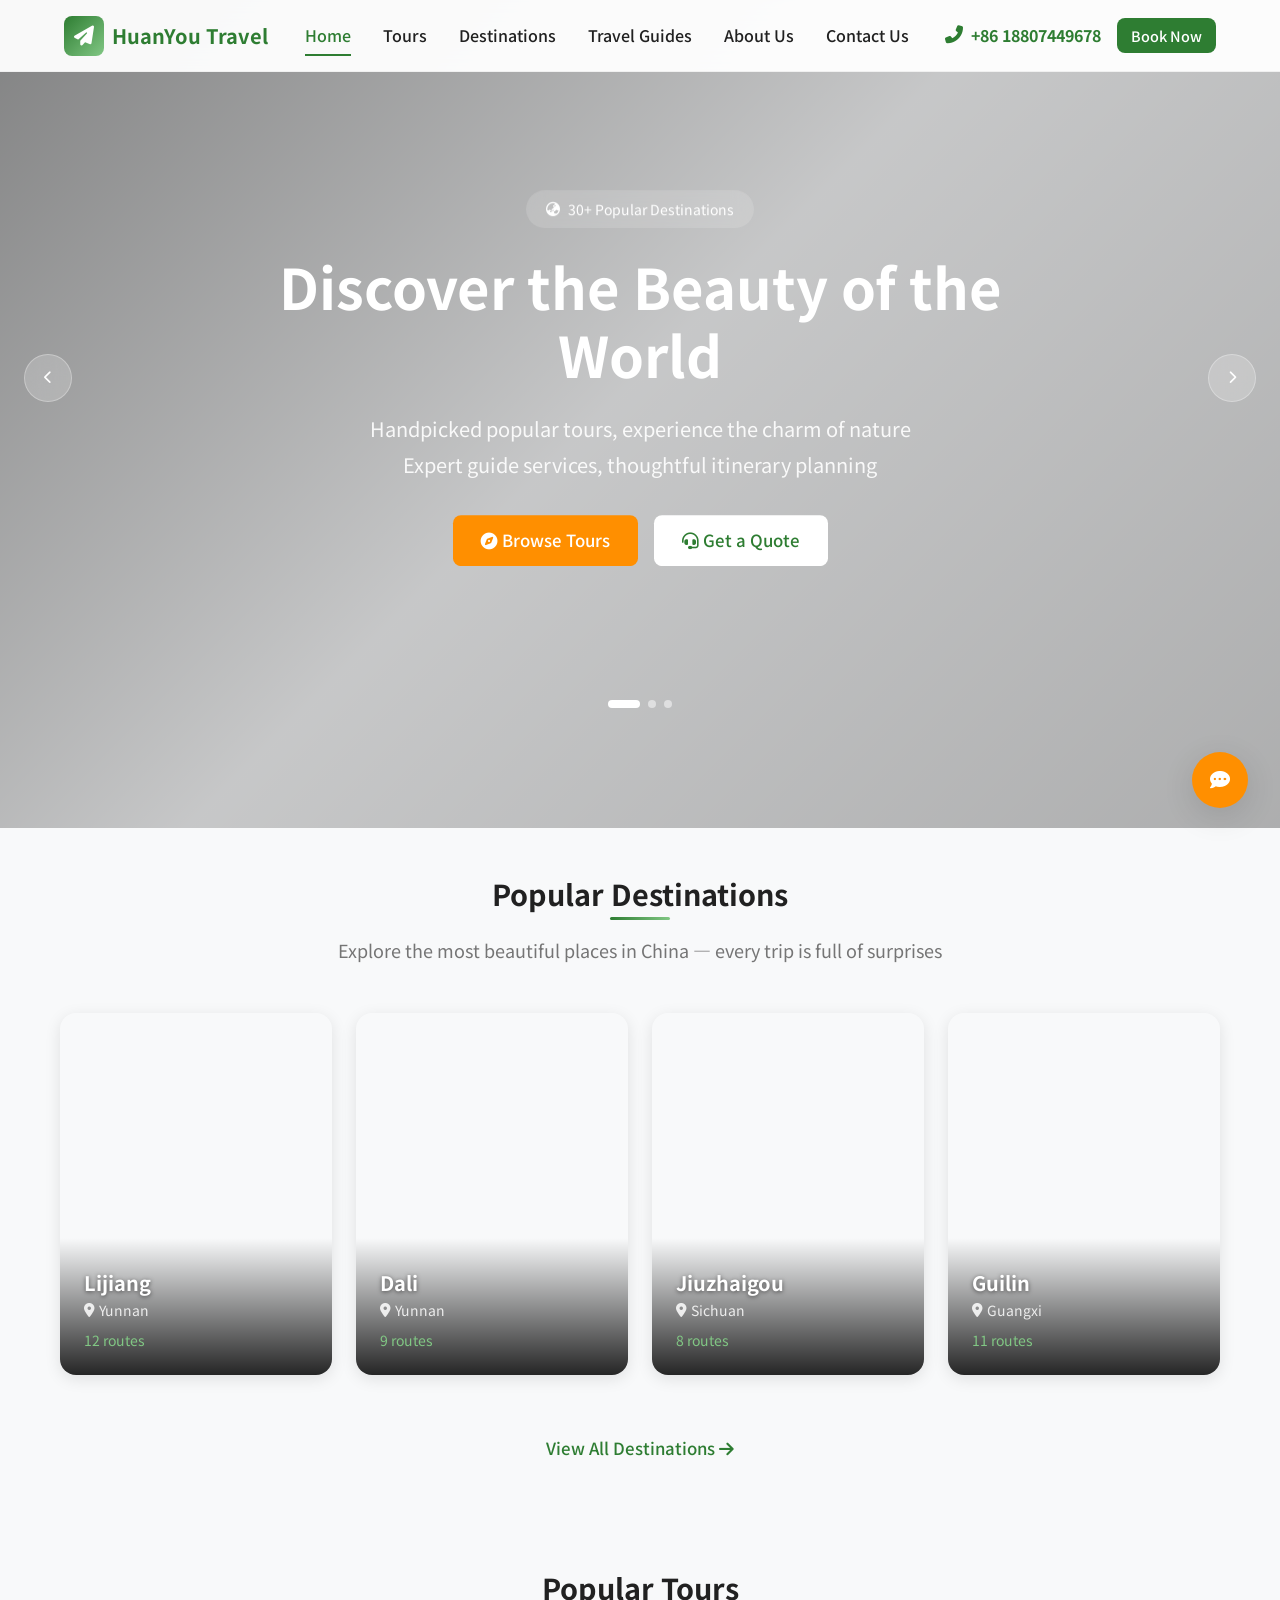
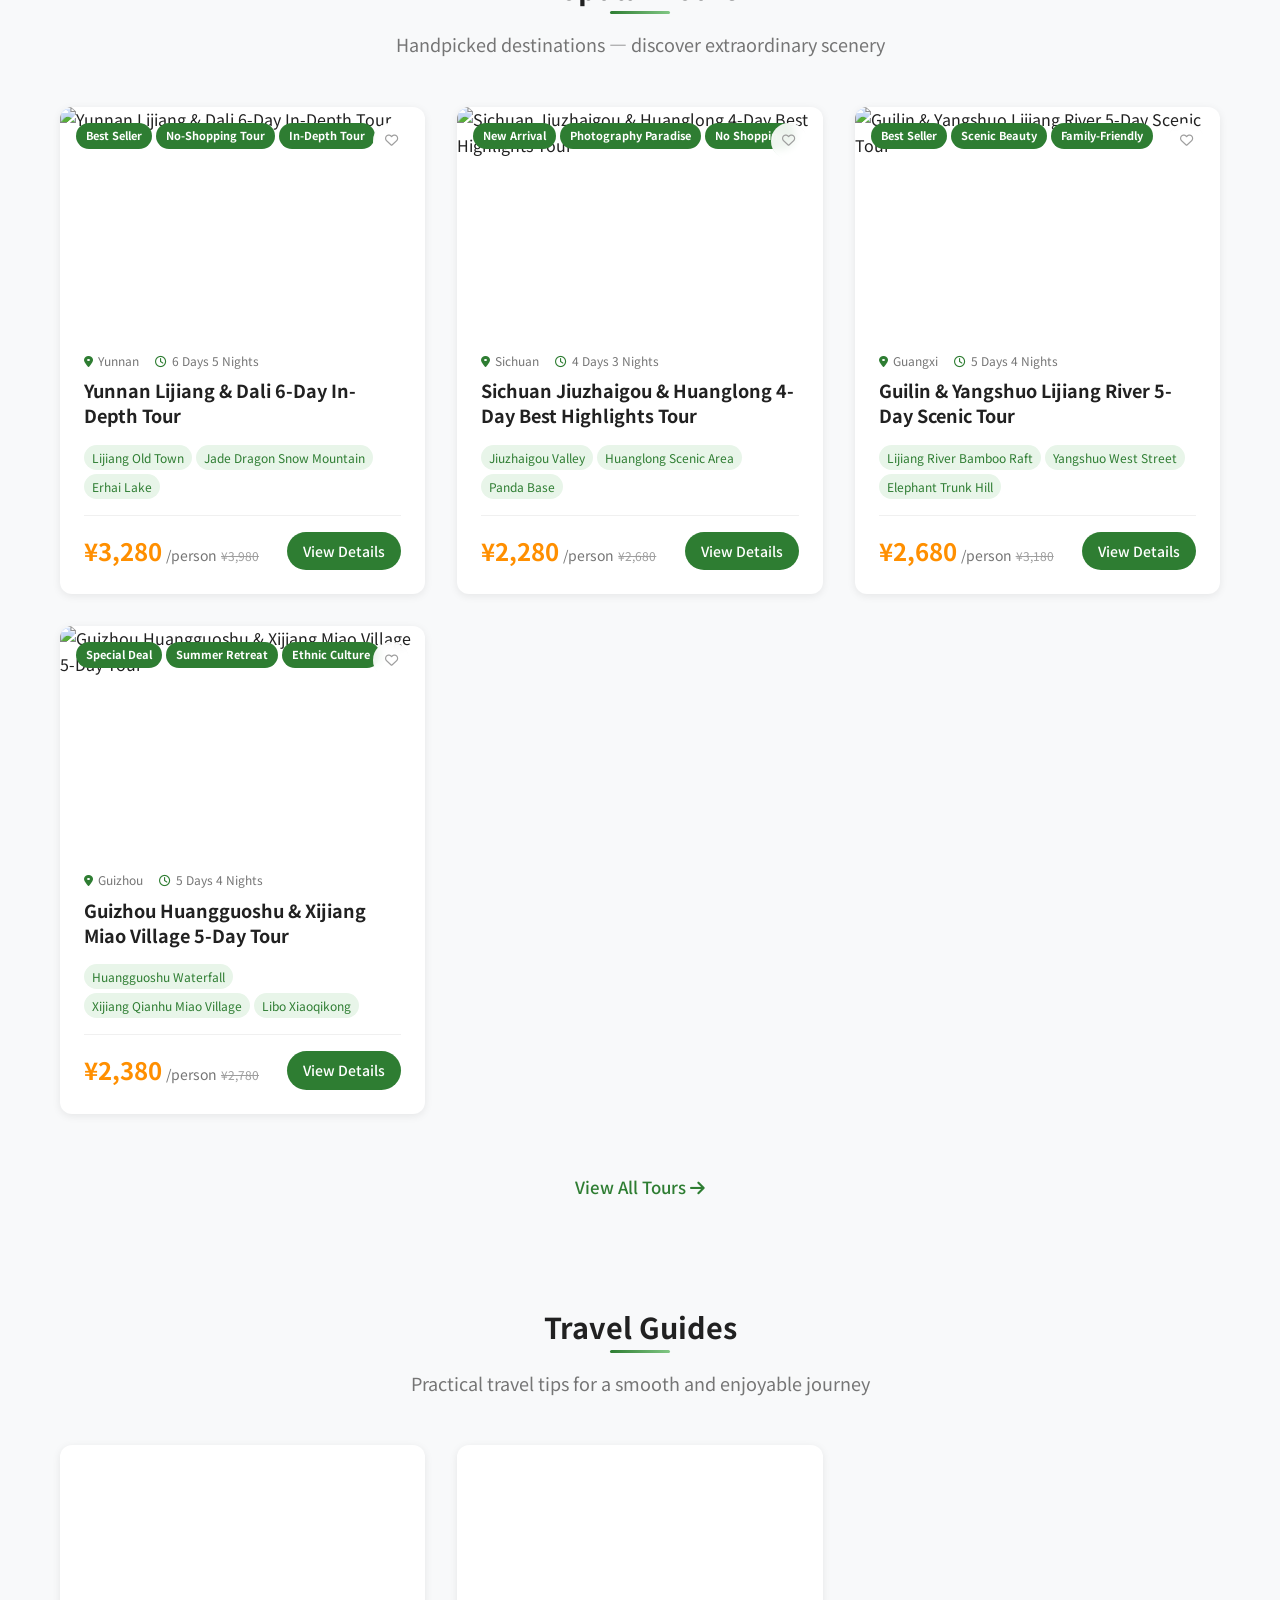
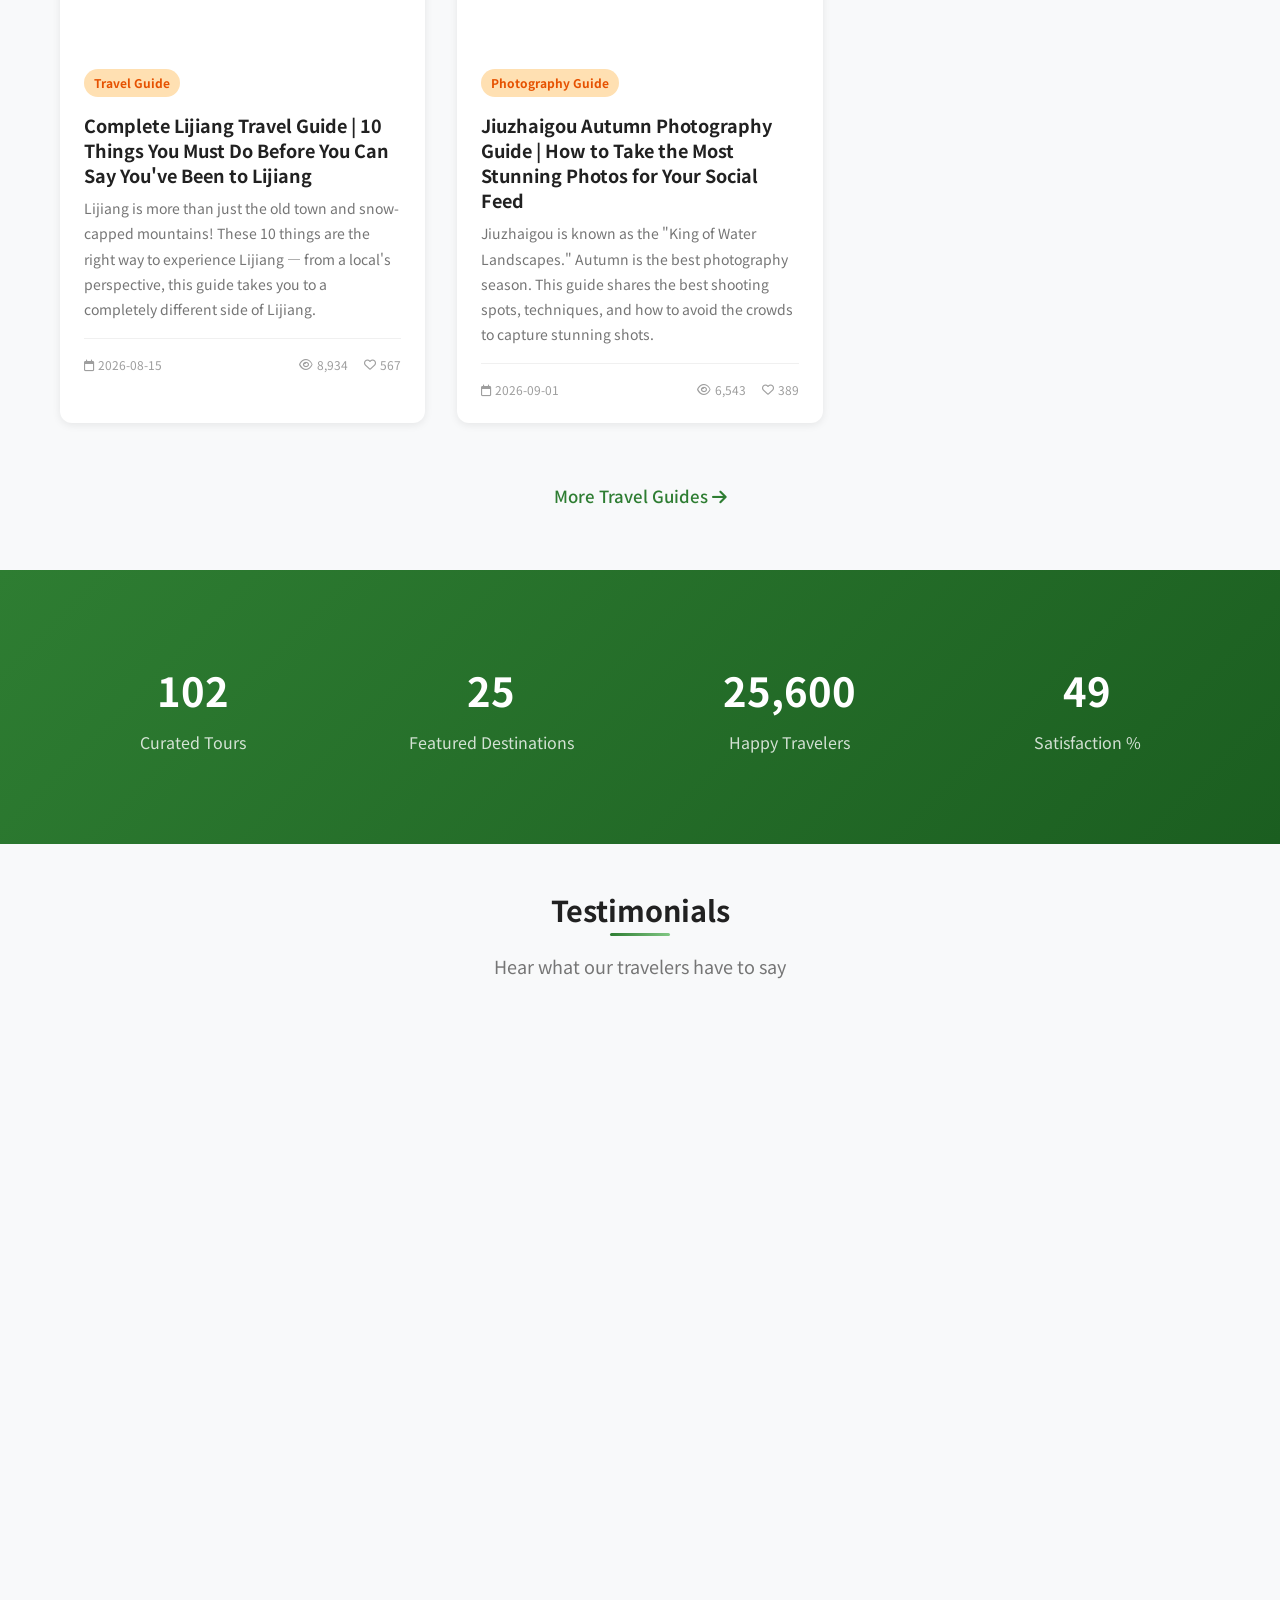
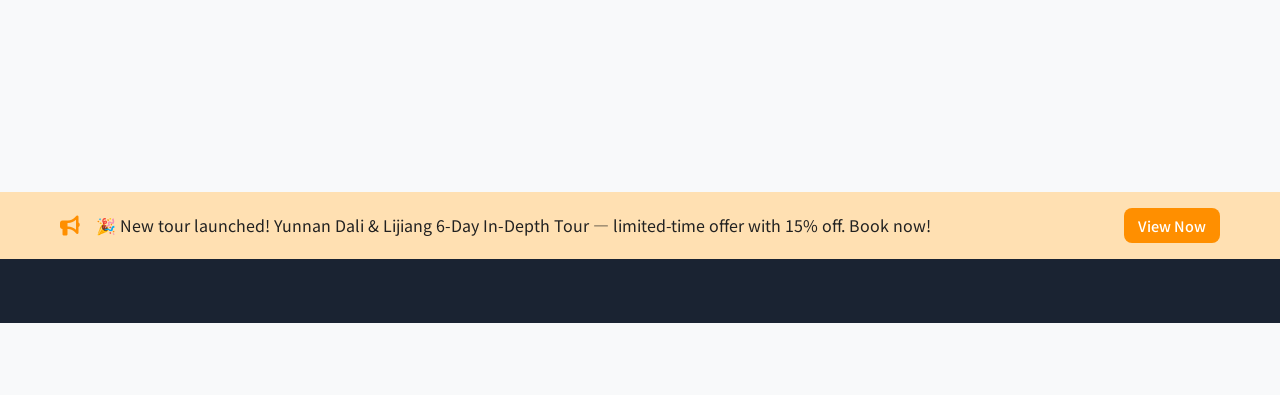
==== commit e68c9a69: "Remove Our Team static text; fix Contact page layout and AdminContact error handling" ====
--- a/index.html
+++ b/index.html
@@ -235,7 +235,7 @@
   </section>
 
   <!-- Testimonials -->
-  <section class="section" id="testimonials">
+  <section class="section section-sm" id="testimonials">
     <div class="container">
       <div class="section-header">
 <h2 class="section-title">Testimonials</h2>
@@ -246,7 +246,7 @@
   </section>
 
   <!-- About Preview -->
-  <section class="section" style="background:var(--color-bg);">
+  <section class="section section-sm" style="background:var(--color-bg);">
     <div class="container">
       <div class="about-grid">
         <div class="about-image reveal">
--- a/css/style.css
+++ b/css/style.css
@@ -1,1690 +1,1690 @@
-/* =============================================
-   TravelWay 旅行社官网 - 全局样式表
-   ============================================= */
-
-/* ===== CSS Variables ===== */
-:root {
-  /* Colors */
-  --color-primary: #2E7D32;
-  --color-primary-dark: #1B5E20;
-  --color-primary-light: #81C784;
-  --color-primary-bg: #E8F5E9;
-  --color-accent: #FF8F00;
-  --color-accent-dark: #E65100;
-  --color-accent-light: #FFE0B2;
-  --color-bg: #F8F9FA;
-  --color-bg-white: #FFFFFF;
-  --color-text: #212121;
-  --color-text-secondary: #757575;
-  --color-text-light: #9E9E9E;
-  --color-border: #E0E0E0;
-  --color-border-light: #F0F0F0;
-  --color-success: #43A047;
-  --color-warning: #FFA000;
-  --color-error: #E53935;
-  --color-info: #1976D2;
-
-  /* Typography */
-  --font-primary: 'Noto Sans SC', 'PingFang SC', -apple-system, sans-serif;
-  --font-display: 'PingFang SC', 'Microsoft YaHei', 'Hiragino Sans GB', 'Source Han Sans SC', 'Noto Sans SC', sans-serif;
-  --font-size-xs: 12px;
-  --font-size-sm: 14px;
-  --font-size-base: 16px;
-  --font-size-lg: 18px;
-  --font-size-xl: 20px;
-  --font-size-2xl: 24px;
-  --font-size-3xl: 32px;
-  --font-size-4xl: 40px;
-  --font-size-5xl: 48px;
-  --font-size-hero: 56px;
-  --font-weight-normal: 400;
-  --font-weight-medium: 500;
-  --font-weight-bold: 700;
-  --line-height-tight: 1.25;
-  --line-height-base: 1.6;
-  --line-height-relaxed: 1.8;
-
-  /* Spacing */
-  --space-xs: 4px;
-  --space-sm: 8px;
-  --space-md: 16px;
-  --space-lg: 24px;
-  --space-xl: 32px;
-  --space-2xl: 48px;
-  --space-3xl: 64px;
-  --space-4xl: 96px;
-
-  /* Border Radius */
-  --radius-sm: 4px;
-  --radius-md: 8px;
-  --radius-lg: 12px;
-  --radius-xl: 16px;
-  --radius-2xl: 24px;
-  --radius-full: 9999px;
-
-  /* Shadows */
-  --shadow-xs: 0 1px 3px rgba(0,0,0,0.06);
-  --shadow-sm: 0 2px 8px rgba(0,0,0,0.08);
-  --shadow-md: 0 4px 16px rgba(0,0,0,0.10);
-  --shadow-lg: 0 8px 32px rgba(0,0,0,0.12);
-  --shadow-xl: 0 16px 48px rgba(0,0,0,0.16);
-  --shadow-primary: 0 4px 20px rgba(46, 125, 50, 0.3);
-
-  /* Layout */
-  --container-max: 1200px;
-  --container-narrow: 800px;
-  --header-height: 72px;
-  --header-height-mobile: 60px;
-
-  /* Transitions */
-  --transition-fast: 150ms ease;
-  --transition-base: 250ms ease;
-  --transition-slow: 400ms ease;
-  --transition-bounce: 400ms cubic-bezier(0.34, 1.56, 0.64, 1);
-
-  /* Z-Index */
-  --z-dropdown: 100;
-  --z-sticky: 200;
-  --z-fixed: 300;
-  --z-modal-backdrop: 400;
-  --z-modal: 500;
-  --z-toast: 600;
-  --z-tooltip: 700;
-}
-
-/* ===== Reset & Base ===== */
-*, *::before, *::after {
-  box-sizing: border-box;
-  margin: 0;
-  padding: 0;
-}
-
-html {
-  scroll-behavior: smooth;
-  font-size: 16px;
-  -webkit-text-size-adjust: 100%;
-}
-
-body {
-  font-family: var(--font-primary);
-  font-size: var(--font-size-base);
-  line-height: var(--line-height-base);
-  color: var(--color-text);
-  background-color: var(--color-bg);
-  min-height: 100vh;
-  overflow-x: hidden;
-  -webkit-font-smoothing: antialiased;
-  -moz-osx-font-smoothing: grayscale;
-}
-
-img {
-  max-width: 100%;
-  height: auto;
-  display: block;
-}
-
-a {
-  color: inherit;
-  text-decoration: none;
-  transition: color var(--transition-fast);
-}
-
-ul, ol {
-  list-style: none;
-}
-
-button {
-  font-family: inherit;
-  cursor: pointer;
-  border: none;
-  background: none;
-}
-
-input, textarea, select {
-  font-family: inherit;
-  font-size: inherit;
-}
-
-h1, h2, h3, h4, h5, h6 {
-  font-weight: var(--font-weight-bold);
-  line-height: var(--line-height-tight);
-  color: var(--color-text);
-}
-
-/* ===== Layout Utilities ===== */
-.container {
-  width: 100%;
-  max-width: var(--container-max);
-  margin: 0 auto;
-  padding: 0 var(--space-lg);
-}
-
-.container-narrow {
-  max-width: var(--container-narrow);
-}
-
-.section {
-  padding: var(--space-3xl) 0;
-}
-
-.section-sm {
-  padding: var(--space-2xl) 0;
-}
-
-.section-lg {
-  padding: var(--space-4xl) 0;
-}
-
-.section-header {
-  text-align: center;
-  margin-bottom: var(--space-2xl);
-}
-
-.section-title {
-  font-size: var(--font-size-3xl);
-  color: var(--color-text);
-  margin-bottom: var(--space-sm);
-  position: relative;
-  display: inline-block;
-}
-
-.section-title::after {
-  content: '';
-  position: absolute;
-  bottom: -8px;
-  left: 50%;
-  transform: translateX(-50%);
-  width: 60px;
-  height: 3px;
-  background: linear-gradient(90deg, var(--color-primary), var(--color-primary-light));
-  border-radius: var(--radius-full);
-}
-
-.section-subtitle {
-  font-size: var(--font-size-lg);
-  color: var(--color-text-secondary);
-  margin-top: var(--space-md);
-}
-
-.section-title-left .section-title::after {
-  left: 0;
-  transform: none;
-}
-
-.section-title-left .section-subtitle {
-  text-align: left;
-}
-
-.grid {
-  display: grid;
-  gap: var(--space-lg);
-}
-
-.grid-2 { grid-template-columns: repeat(2, 1fr); }
-.grid-3 { grid-template-columns: repeat(3, 1fr); }
-.grid-4 { grid-template-columns: repeat(4, 1fr); }
-
-.flex { display: flex; }
-.flex-center { display: flex; align-items: center; justify-content: center; }
-.flex-between { display: flex; align-items: center; justify-content: space-between; }
-.flex-col { display: flex; flex-direction: column; }
-.gap-sm { gap: var(--space-sm); }
-.gap-md { gap: var(--space-md); }
-.gap-lg { gap: var(--space-lg); }
-
-/* ===== Typography Utilities ===== */
-.text-primary { color: var(--color-primary); }
-.text-accent { color: var(--color-accent); }
-.text-secondary { color: var(--color-text-secondary); }
-.text-light { color: var(--color-text-light); }
-.text-center { text-align: center; }
-.text-sm { font-size: var(--font-size-sm); }
-.text-lg { font-size: var(--font-size-lg); }
-.text-xl { font-size: var(--font-size-xl); }
-.text-bold { font-weight: var(--font-weight-bold); }
-
-.heading-hero {
-  font-size: var(--font-size-hero);
-  font-weight: var(--font-weight-bold);
-  line-height: 1.15;
-}
-
-.heading-lg {
-  font-size: var(--font-size-3xl);
-  line-height: 1.3;
-}
-
-.heading-md {
-  font-size: var(--font-size-2xl);
-  line-height: 1.4;
-}
-
-.ellipsis {
-  overflow: hidden;
-  text-overflow: ellipsis;
-  white-space: nowrap;
-}
-
-.ellipsis-2 {
-  display: -webkit-box;
-  -webkit-line-clamp: 2;
-  -webkit-box-orient: vertical;
-  overflow: hidden;
-}
-
-.ellipsis-3 {
-  display: -webkit-box;
-  -webkit-line-clamp: 3;
-  -webkit-box-orient: vertical;
-  overflow: hidden;
-}
-
-/* ===== Buttons ===== */
-.btn {
-  display: inline-flex;
-  align-items: center;
-  justify-content: center;
-  gap: var(--space-sm);
-  padding: 12px 28px;
-  font-size: var(--font-size-base);
-  font-weight: var(--font-weight-medium);
-  border-radius: var(--radius-full);
-  transition: all var(--transition-base);
-  cursor: pointer;
-  white-space: nowrap;
-  border: 2px solid transparent;
-  user-select: none;
-}
-
-.btn:active {
-  transform: scale(0.97);
-}
-
-.btn-primary {
-  background: var(--color-primary);
-  color: #fff;
-  border-color: var(--color-primary);
-}
-
-.btn-primary:hover {
-  background: var(--color-primary-dark);
-  border-color: var(--color-primary-dark);
-  box-shadow: var(--shadow-primary);
-  transform: translateY(-2px);
-}
-
-.btn-accent {
-  background: var(--color-accent);
-  color: #fff;
-  border-color: var(--color-accent);
-}
-
-.btn-accent:hover {
-  background: var(--color-accent-dark);
-  border-color: var(--color-accent-dark);
-  transform: translateY(-2px);
-  box-shadow: 0 4px 20px rgba(255, 143, 0, 0.3);
-}
-
-.btn-outline {
-  background: transparent;
-  color: var(--color-primary);
-  border-color: var(--color-primary);
-}
-
-.btn-outline:hover {
-  background: var(--color-primary);
-  color: #fff;
-}
-
-.btn-white {
-  background: #fff;
-  color: var(--color-primary);
-  border-color: #fff;
-}
-
-.btn-white:hover {
-  background: var(--color-primary-bg);
-  transform: translateY(-2px);
-}
-
-.btn-ghost {
-  background: transparent;
-  color: var(--color-text);
-  border-color: var(--color-border);
-}
-
-.btn-ghost:hover {
-  border-color: var(--color-primary);
-  color: var(--color-primary);
-}
-
-.btn-sm {
-  padding: 8px 18px;
-  font-size: var(--font-size-sm);
-}
-
-.btn-lg {
-  padding: 16px 36px;
-  font-size: var(--font-size-lg);
-}
-
-.btn-block {
-  width: 100%;
-}
-
-.btn-icon {
-  width: 40px;
-  height: 40px;
-  padding: 0;
-  border-radius: var(--radius-md);
-}
-
-/* ===== Cards ===== */
-.card {
-  background: var(--color-bg-white);
-  border-radius: var(--radius-lg);
-  overflow: hidden;
-  box-shadow: var(--shadow-sm);
-  transition: all var(--transition-base);
-}
-
-.card:hover {
-  box-shadow: var(--shadow-md);
-  transform: translateY(-4px);
-}
-
-.card-image {
-  width: 100%;
-  height: 220px;
-  object-fit: cover;
-  transition: transform var(--transition-slow);
-}
-
-.card:hover .card-image {
-  transform: scale(1.05);
-}
-
-.card-image-wrapper {
-  overflow: hidden;
-  position: relative;
-}
-
-.card-badge {
-  position: absolute;
-  top: var(--space-md);
-  left: var(--space-md);
-  padding: 4px 12px;
-  font-size: var(--font-size-xs);
-  font-weight: var(--font-weight-bold);
-  color: #fff;
-  border-radius: var(--radius-full);
-  z-index: 1;
-}
-
-.badge-hot { background: #E53935; }
-.badge-new { background: var(--color-accent); }
-.badge-recommend { background: var(--color-primary); }
-.badge-sale { background: linear-gradient(135deg, #E53935, #FF5722); }
-
-.card-body {
-  padding: var(--space-lg);
-}
-
-.card-title {
-  font-size: var(--font-size-lg);
-  font-weight: var(--font-weight-bold);
-  margin-bottom: var(--space-sm);
-  color: var(--color-text);
-  transition: color var(--transition-fast);
-}
-
-.card:hover .card-title {
-  color: var(--color-primary);
-}
-
-.card-text {
-  font-size: var(--font-size-sm);
-  color: var(--color-text-secondary);
-  line-height: var(--line-height-relaxed);
-}
-
-.card-footer {
-  padding: var(--space-md) var(--space-lg);
-  border-top: 1px solid var(--color-border-light);
-  display: flex;
-  align-items: center;
-  justify-content: space-between;
-}
-
-/* ===== Tags ===== */
-.tag {
-  display: inline-flex;
-  align-items: center;
-  padding: 4px 10px;
-  font-size: var(--font-size-xs);
-  font-weight: var(--font-weight-medium);
-  border-radius: var(--radius-full);
-  background: var(--color-primary-bg);
-  color: var(--color-primary);
-  gap: 4px;
-}
-
-.tag-accent {
-  background: var(--color-accent-light);
-  color: var(--color-accent-dark);
-}
-
-.tag-gray {
-  background: var(--color-bg);
-  color: var(--color-text-secondary);
-}
-
-/* ===== Form Elements ===== */
-.form-group {
-  margin-bottom: var(--space-lg);
-}
-
-.form-label {
-  display: block;
-  font-size: var(--font-size-sm);
-  font-weight: var(--font-weight-medium);
-  color: var(--color-text);
-  margin-bottom: var(--space-sm);
-}
-
-.form-label .required {
-  color: var(--color-error);
-  margin-left: 4px;
-}
-
-.form-control {
-  width: 100%;
-  padding: 12px 16px;
-  font-size: var(--font-size-base);
-  color: var(--color-text);
-  background: var(--color-bg-white);
-  border: 1.5px solid var(--color-border);
-  border-radius: var(--radius-md);
-  transition: border-color var(--transition-fast), box-shadow var(--transition-fast);
-  outline: none;
-}
-
-.form-control:focus {
-  border-color: var(--color-primary);
-  box-shadow: 0 0 0 3px rgba(46, 125, 50, 0.12);
-}
-
-.form-control::placeholder {
-  color: var(--color-text-light);
-}
-
-.form-control.error {
-  border-color: var(--color-error);
-}
-
-.form-control.error:focus {
-  box-shadow: 0 0 0 3px rgba(229, 57, 53, 0.12);
-}
-
-textarea.form-control {
-  min-height: 120px;
-  resize: vertical;
-}
-
-select.form-control {
-  appearance: none;
-  background-image: url("data:image/svg+xml,%3Csvg xmlns='http://www.w3.org/2000/svg' width='16' height='16' viewBox='0 0 24 24' fill='none' stroke='%23757575' stroke-width='2'%3E%3Cpolyline points='6 9 12 15 18 9'%3E%3C/polyline%3E%3C/svg%3E");
-  background-repeat: no-repeat;
-  background-position: right 12px center;
-  padding-right: 40px;
-}
-
-.form-hint {
-  font-size: var(--font-size-xs);
-  color: var(--color-text-light);
-  margin-top: var(--space-xs);
-}
-
-.form-error {
-  font-size: var(--font-size-xs);
-  color: var(--color-error);
-  margin-top: var(--space-xs);
-}
-
-.form-row {
-  display: grid;
-  grid-template-columns: 1fr 1fr;
-  gap: var(--space-lg);
-}
-
-/* ===== Navigation Header ===== */
-.header {
-  position: fixed;
-  top: 0;
-  left: 0;
-  right: 0;
-  height: var(--header-height);
-  background: rgba(255, 255, 255, 0.95);
-  backdrop-filter: blur(10px);
-  -webkit-backdrop-filter: blur(10px);
-  border-bottom: 1px solid var(--color-border-light);
-  z-index: var(--z-fixed);
-  transition: all var(--transition-base);
-}
-
-.header.scrolled {
-  height: 64px;
-  box-shadow: var(--shadow-sm);
-}
-
-.header-inner {
-  height: 100%;
-  display: flex;
-  align-items: center;
-  justify-content: space-between;
-  max-width: var(--container-max);
-  margin: 0 auto;
-  padding: 0 var(--space-lg);
-}
-
-.logo {
-  display: flex;
-  align-items: center;
-  gap: var(--space-sm);
-  font-size: var(--font-size-xl);
-  font-weight: var(--font-weight-bold);
-  color: var(--color-primary);
-  text-decoration: none;
-}
-
-.logo-icon {
-  width: 40px;
-  height: 40px;
-  background: linear-gradient(135deg, var(--color-primary), var(--color-primary-light));
-  border-radius: var(--radius-md);
-  display: flex;
-  align-items: center;
-  justify-content: center;
-  color: #fff;
-  font-size: var(--font-size-xl);
-}
-
-.nav-menu {
-  display: flex;
-  align-items: center;
-  gap: var(--space-xl);
-}
-
-.nav-link {
-  font-size: var(--font-size-base);
-  font-weight: var(--font-weight-medium);
-  color: var(--color-text);
-  position: relative;
-  padding: var(--space-sm) 0;
-}
-
-.nav-link::after {
-  content: '';
-  position: absolute;
-  bottom: 0;
-  left: 0;
-  width: 0;
-  height: 2px;
-  background: var(--color-primary);
-  transition: width var(--transition-base);
-}
-
-.nav-link:hover::after,
-.nav-link.active::after {
-  width: 100%;
-}
-
-.nav-link:hover,
-.nav-link.active {
-  color: var(--color-primary);
-}
-
-.nav-actions {
-  display: flex;
-  align-items: center;
-  gap: var(--space-md);
-}
-
-.header-phone {
-  display: flex;
-  align-items: center;
-  gap: var(--space-sm);
-  font-size: var(--font-size-base);
-  font-weight: var(--font-weight-bold);
-  color: var(--color-primary);
-}
-
-.header-phone i {
-  font-size: var(--font-size-lg);
-}
-
-/* Mobile Menu */
-.mobile-menu-btn {
-  display: none;
-  width: 44px;
-  height: 44px;
-  flex-direction: column;
-  align-items: center;
-  justify-content: center;
-  gap: 5px;
-  cursor: pointer;
-  background: none;
-  border: none;
-}
-
-.mobile-menu-btn span {
-  display: block;
-  width: 24px;
-  height: 2px;
-  background: var(--color-text);
-  border-radius: 2px;
-  transition: all var(--transition-base);
-}
-
-.mobile-menu-btn.active span:nth-child(1) {
-  transform: rotate(45deg) translate(5px, 5px);
-}
-
-.mobile-menu-btn.active span:nth-child(2) {
-  opacity: 0;
-}
-
-.mobile-menu-btn.active span:nth-child(3) {
-  transform: rotate(-45deg) translate(5px, -5px);
-}
-
-.mobile-nav {
-  display: none;
-  position: fixed;
-  top: var(--header-height);
-  left: 0;
-  right: 0;
-  bottom: 0;
-  background: rgba(255, 255, 255, 0.98);
-  backdrop-filter: blur(10px);
-  z-index: var(--z-fixed);
-  padding: var(--space-lg);
-  flex-direction: column;
-  gap: var(--space-md);
-}
-
-.mobile-nav.active {
-  display: flex;
-}
-
-.mobile-nav .nav-link {
-  font-size: var(--font-size-xl);
-  padding: var(--space-md);
-  border-bottom: 1px solid var(--color-border-light);
-}
-
-/* ===== Hero Section ===== */
-.hero {
-  position: relative;
-  height: 100vh;
-  min-height: 600px;
-  max-height: 900px;
-  overflow: hidden;
-  margin-top: calc(-1 * var(--header-height));
-  padding-top: 0;
-}
-
-.hero-carousel {
-  position: relative;
-  width: 100%;
-  height: 100%;
-}
-
-.hero-slide {
-  position: absolute;
-  top: 0;
-  left: 0;
-  width: 100%;
-  height: 100%;
-  opacity: 0;
-  transition: opacity 1s ease;
-}
-
-.hero-slide.active {
-  opacity: 1;
-}
-
-.hero-slide-bg {
-  width: 100%;
-  height: 100%;
-  object-fit: cover;
-}
-
-.hero-overlay {
-  position: absolute;
-  top: 0;
-  left: 0;
-  width: 100%;
-  height: 100%;
-  background: linear-gradient(
-    135deg,
-    rgba(0, 0, 0, 0.5) 0%,
-    rgba(0, 0, 0, 0.2) 50%,
-    rgba(0, 0, 0, 0.3) 100%
-  );
-}
-
-.hero-content {
-  position: absolute;
-  top: 50%;
-  left: 50%;
-  transform: translate(-50%, -50%);
-  text-align: center;
-  color: #fff;
-  width: 90%;
-  max-width: 800px;
-  z-index: 2;
-}
-
-.hero-badge {
-  display: inline-flex;
-  align-items: center;
-  gap: var(--space-sm);
-  padding: 8px 20px;
-  background: rgba(255, 255, 255, 0.15);
-  backdrop-filter: blur(10px);
-  border-radius: var(--radius-full);
-  font-size: var(--font-size-sm);
-  color: #fff;
-  margin-bottom: var(--space-lg);
-  animation: fadeInUp 0.8s ease;
-}
-
-.hero-title {
-  font-size: var(--font-size-hero);
-  font-weight: var(--font-weight-bold);
-  color: #fff;
-  margin-bottom: var(--space-lg);
-  line-height: 1.2;
-  animation: fadeInUp 0.8s ease 0.2s both;
-}
-
-.hero-subtitle {
-  font-size: var(--font-size-xl);
-  color: rgba(255, 255, 255, 0.9);
-  margin-bottom: var(--space-xl);
-  line-height: var(--line-height-relaxed);
-  animation: fadeInUp 0.8s ease 0.4s both;
-}
-
-.hero-actions {
-  display: flex;
-  gap: var(--space-md);
-  justify-content: center;
-  flex-wrap: wrap;
-  animation: fadeInUp 0.8s ease 0.6s both;
-}
-
-.hero-search {
-  background: rgba(255, 255, 255, 0.95);
-  backdrop-filter: blur(10px);
-  border-radius: var(--radius-xl);
-  padding: var(--space-lg);
-  margin-top: var(--space-2xl);
-  animation: fadeInUp 0.8s ease 0.8s both;
-}
-
-.hero-search-form {
-  display: flex;
-  gap: var(--space-md);
-  align-items: flex-end;
-  flex-wrap: wrap;
-}
-
-.hero-search-form .form-group {
-  flex: 1;
-  min-width: 160px;
-  margin-bottom: 0;
-}
-
-.hero-search-form label {
-  font-size: var(--font-size-sm);
-  font-weight: var(--font-weight-medium);
-  color: var(--color-text);
-  display: block;
-  margin-bottom: var(--space-xs);
-}
-
-/* Carousel Indicators */
-.hero-indicators {
-  position: absolute;
-  bottom: 120px;
-  left: 50%;
-  transform: translateX(-50%);
-  display: flex;
-  gap: var(--space-sm);
-  z-index: 3;
-}
-
-.hero-indicator {
-  width: 8px;
-  height: 8px;
-  border-radius: var(--radius-full);
-  background: rgba(255, 255, 255, 0.5);
-  cursor: pointer;
-  transition: all var(--transition-base);
-}
-
-.hero-indicator.active {
-  width: 32px;
-  background: #fff;
-}
-
-/* Carousel Arrows */
-.hero-arrow {
-  position: absolute;
-  top: 50%;
-  transform: translateY(-50%);
-  width: 48px;
-  height: 48px;
-  background: rgba(255, 255, 255, 0.2);
-  backdrop-filter: blur(10px);
-  border-radius: var(--radius-full);
-  display: flex;
-  align-items: center;
-  justify-content: center;
-  color: #fff;
-  cursor: pointer;
-  z-index: 3;
-  transition: all var(--transition-base);
-  border: 1px solid rgba(255, 255, 255, 0.3);
-}
-
-.hero-arrow:hover {
-  background: rgba(255, 255, 255, 0.4);
-}
-
-.hero-arrow-left { left: var(--space-lg); }
-.hero-arrow-right { right: var(--space-lg); }
-
-/* ===== Page Header (Breadcrumb) ===== */
-.page-header {
-  background: linear-gradient(135deg, var(--color-primary), var(--color-primary-dark));
-  padding: calc(var(--header-height) + var(--space-3xl)) 0 var(--space-3xl);
-  color: #fff;
-  position: relative;
-  overflow: hidden;
-}
-
-.page-header::before {
-  content: '';
-  position: absolute;
-  top: 0;
-  left: 0;
-  right: 0;
-  bottom: 0;
-  background: url("data:image/svg+xml,%3Csvg width='60' height='60' viewBox='0 0 60 60' xmlns='http://www.w3.org/2000/svg'%3E%3Cg fill='none' fill-rule='evenodd'%3E%3Cg fill='%23ffffff' fill-opacity='0.05'%3E%3Cpath d='M36 34v-4h-2v4h-4v2h4v4h2v-4h4v-2h-4zm0-30V0h-2v4h-4v2h4v4h2V6h4V4h-4zM6 34v-4H4v4H0v2h4v4h2v-4h4v-2H6zM6 4V0H4v4H0v2h4v4h2V6h4V4H6z'/%3E%3C/g%3E%3C/g%3E%3C/svg%3E");
-}
-
-.page-header .container {
-  position: relative;
-  z-index: 1;
-}
-
-.page-title {
-  font-size: var(--font-size-4xl);
-  color: #fff;
-  margin-bottom: var(--space-sm);
-}
-
-.page-subtitle {
-  font-size: var(--font-size-lg);
-  color: rgba(255, 255, 255, 0.8);
-}
-
-.breadcrumb {
-  display: flex;
-  align-items: center;
-  gap: var(--space-sm);
-  font-size: var(--font-size-sm);
-  color: rgba(255, 255, 255, 0.7);
-  margin-top: var(--space-lg);
-}
-
-.breadcrumb a {
-  color: rgba(255, 255, 255, 0.8);
-}
-
-.breadcrumb a:hover {
-  color: #fff;
-}
-
-.breadcrumb-sep {
-  opacity: 0.5;
-}
-
-.breadcrumb .current {
-  color: #fff;
-}
-
-/* ===== Footer ===== */
-.footer {
-  background: #1a2332;
-  color: rgba(255, 255, 255, 0.8);
-  padding: var(--space-3xl) 0 0;
-}
-
-.footer-grid {
-  display: grid;
-  grid-template-columns: 2fr 1fr 1fr 1fr;
-  gap: var(--space-2xl);
-  padding-bottom: var(--space-2xl);
-  border-bottom: 1px solid rgba(255, 255, 255, 0.1);
-}
-
-.footer-brand {
-  display: flex;
-  align-items: center;
-  gap: var(--space-sm);
-  font-size: var(--font-size-xl);
-  font-weight: var(--font-weight-bold);
-  color: #fff;
-  margin-bottom: var(--space-lg);
-}
-
-.footer-brand-icon {
-  position: relative;
-  width: 40px;
-  height: 40px;
-  background: var(--color-primary);
-  border-radius: var(--radius-md);
-  flex-shrink: 0;
-  overflow: hidden;
-}
-
-.footer-brand-icon i {
-  position: absolute;
-  top: 50%;
-  left: 50%;
-  transform: translate(-50%, -50%);
-  color: #fff;
-  font-size: 18px;
-  line-height: 1;
-  font-style: normal;
-}
-
-.footer-desc {
-  font-size: var(--font-size-sm);
-  line-height: var(--line-height-relaxed);
-  margin-bottom: var(--space-lg);
-  color: rgba(255, 255, 255, 0.6);
-}
-
-.footer-social {
-  display: flex;
-  gap: var(--space-md);
-}
-
-.footer-social a {
-  position: relative;
-  width: 42px;
-  height: 42px;
-  border-radius: 50%;
-  background: rgba(255, 255, 255, 0.12);
-  transition: all var(--transition-base);
-  text-decoration: none;
-  overflow: hidden;
-  flex-shrink: 0;
-}
-
-.footer-social a i {
-  position: absolute;
-  top: 50%;
-  left: 50%;
-  transform: translate(-50%, -50%);
-  font-size: 20px;
-  line-height: 1;
-  color: rgba(255, 255, 255, 0.9);
-  font-style: normal;
-}
-
-.footer-social a:hover {
-  background: var(--color-primary);
-  color: #fff;
-  transform: translateY(-3px);
-}
-
-.footer-title {
-  font-size: var(--font-size-base);
-  font-weight: var(--font-weight-bold);
-  color: #fff;
-  margin-bottom: var(--space-lg);
-  position: relative;
-  padding-bottom: var(--space-sm);
-}
-
-.footer-title::after {
-  content: '';
-  position: absolute;
-  bottom: 0;
-  left: 0;
-  width: 30px;
-  height: 2px;
-  background: var(--color-primary);
-  border-radius: var(--radius-full);
-}
-
-.footer-links {
-  display: flex;
-  flex-direction: column;
-  gap: var(--space-md);
-}
-
-.footer-links a {
-  font-size: var(--font-size-sm);
-  color: rgba(255, 255, 255, 0.6);
-  transition: color var(--transition-fast);
-}
-
-.footer-links a:hover {
-  color: var(--color-primary-light);
-}
-
-.footer-contact-item {
-  display: flex;
-  align-items: flex-start;
-  gap: var(--space-sm);
-  margin-bottom: var(--space-md);
-  font-size: var(--font-size-sm);
-  color: rgba(255, 255, 255, 0.6);
-}
-
-.footer-contact-item i {
-  color: var(--color-primary-light);
-  margin-top: 2px;
-  flex-shrink: 0;
-}
-
-.footer-bottom {
-  padding: var(--space-lg) 0;
-  display: flex;
-  align-items: center;
-  justify-content: space-between;
-  font-size: var(--font-size-sm);
-  color: rgba(255, 255, 255, 0.4);
-}
-
-.footer-bottom-links {
-  display: flex;
-  gap: var(--space-lg);
-}
-
-.footer-bottom-links a {
-  color: rgba(255, 255, 255, 0.4);
-}
-
-.footer-bottom-links a:hover {
-  color: rgba(255, 255, 255, 0.7);
-}
-
-/* ===== Animations ===== */
-@keyframes fadeInUp {
-  from {
-    opacity: 0;
-    transform: translateY(30px);
-  }
-  to {
-    opacity: 1;
-    transform: translateY(0);
-  }
-}
-
-@keyframes fadeIn {
-  from { opacity: 0; }
-  to { opacity: 1; }
-}
-
-@keyframes slideInRight {
-  from {
-    opacity: 0;
-    transform: translateX(30px);
-  }
-  to {
-    opacity: 1;
-    transform: translateX(0);
-  }
-}
-
-@keyframes scaleIn {
-  from {
-    opacity: 0;
-    transform: scale(0.9);
-  }
-  to {
-    opacity: 1;
-    transform: scale(1);
-  }
-}
-
-@keyframes pulse {
-  0%, 100% { opacity: 1; }
-  50% { opacity: 0.5; }
-}
-
-@keyframes float {
-  0%, 100% { transform: translateY(0); }
-  50% { transform: translateY(-10px); }
-}
-
-@keyframes shimmer {
-  0% { background-position: -200% 0; }
-  100% { background-position: 200% 0; }
-}
-
-.animate-fade-in-up {
-  animation: fadeInUp 0.6s ease both;
-}
-
-.animate-fade-in {
-  animation: fadeIn 0.6s ease both;
-}
-
-.animate-scale-in {
-  animation: scaleIn 0.5s ease both;
-}
-
-/* Scroll reveal */
-.reveal {
-  opacity: 0;
-  transform: translateY(30px);
-  transition: all 0.8s ease;
-}
-
-.reveal.visible {
-  opacity: 1;
-  transform: translateY(0);
-}
-
-.reveal-delay-1 { transition-delay: 0.1s; }
-.reveal-delay-2 { transition-delay: 0.2s; }
-.reveal-delay-3 { transition-delay: 0.3s; }
-.reveal-delay-4 { transition-delay: 0.4s; }
-
-/* ===== Loading Skeleton ===== */
-.skeleton {
-  background: linear-gradient(90deg, #f0f0f0 25%, #e0e0e0 50%, #f0f0f0 75%);
-  background-size: 200% 100%;
-  animation: shimmer 1.5s infinite;
-  border-radius: var(--radius-md);
-}
-
-/* ===== Pagination ===== */
-.pagination {
-  display: flex;
-  align-items: center;
-  justify-content: center;
-  gap: var(--space-sm);
-  margin-top: var(--space-2xl);
-}
-
-.pagination-btn {
-  width: 40px;
-  height: 40px;
-  border-radius: var(--radius-md);
-  border: 1px solid var(--color-border);
-  background: var(--color-bg-white);
-  color: var(--color-text);
-  font-size: var(--font-size-sm);
-  display: flex;
-  align-items: center;
-  justify-content: center;
-  cursor: pointer;
-  transition: all var(--transition-fast);
-}
-
-.pagination-btn:hover:not(.active):not(.disabled) {
-  border-color: var(--color-primary);
-  color: var(--color-primary);
-}
-
-.pagination-btn.active {
-  background: var(--color-primary);
-  border-color: var(--color-primary);
-  color: #fff;
-}
-
-.pagination-btn.disabled {
-  opacity: 0.4;
-  cursor: not-allowed;
-}
-
-/* ===== Modal ===== */
-.modal-overlay {
-  position: fixed;
-  top: 0;
-  left: 0;
-  right: 0;
-  bottom: 0;
-  background: rgba(0, 0, 0, 0.6);
-  backdrop-filter: blur(4px);
-  z-index: var(--z-modal-backdrop);
-  display: flex;
-  align-items: center;
-  justify-content: center;
-  padding: var(--space-lg);
-  opacity: 0;
-  visibility: hidden;
-  transition: all var(--transition-base);
-}
-
-.modal-overlay.active {
-  opacity: 1;
-  visibility: visible;
-}
-
-.modal {
-  background: var(--color-bg-white);
-  border-radius: var(--radius-xl);
-  width: 100%;
-  max-width: 600px;
-  max-height: 90vh;
-  overflow-y: auto;
-  box-shadow: var(--shadow-xl);
-  transform: scale(0.9) translateY(20px);
-  transition: transform var(--transition-base);
-}
-
-.modal-overlay.active .modal {
-  transform: scale(1) translateY(0);
-}
-
-.modal-header {
-  padding: var(--space-lg) var(--space-xl);
-  border-bottom: 1px solid var(--color-border-light);
-  display: flex;
-  align-items: center;
-  justify-content: space-between;
-}
-
-.modal-title {
-  font-size: var(--font-size-xl);
-  font-weight: var(--font-weight-bold);
-}
-
-.modal-close {
-  width: 36px;
-  height: 36px;
-  border-radius: var(--radius-md);
-  display: flex;
-  align-items: center;
-  justify-content: center;
-  color: var(--color-text-secondary);
-  cursor: pointer;
-  transition: all var(--transition-fast);
-  background: none;
-  border: none;
-}
-
-.modal-close:hover {
-  background: var(--color-bg);
-  color: var(--color-text);
-}
-
-.modal-body {
-  padding: var(--space-xl);
-}
-
-.modal-footer {
-  padding: var(--space-lg) var(--space-xl);
-  border-top: 1px solid var(--color-border-light);
-  display: flex;
-  gap: var(--space-md);
-  justify-content: flex-end;
-}
-
-/* ===== Toast ===== */
-.toast-container {
-  position: fixed;
-  top: calc(var(--header-height) + var(--space-md));
-  right: var(--space-md);
-  z-index: var(--z-toast);
-  display: flex;
-  flex-direction: column;
-  gap: var(--space-sm);
-}
-
-.toast {
-  padding: var(--space-md) var(--space-lg);
-  background: var(--color-bg-white);
-  border-radius: var(--radius-lg);
-  box-shadow: var(--shadow-lg);
-  display: flex;
-  align-items: center;
-  gap: var(--space-md);
-  min-width: 280px;
-  max-width: 400px;
-  animation: slideInRight 0.3s ease;
-  border-left: 4px solid var(--color-primary);
-}
-
-.toast-success { border-left-color: var(--color-success); }
-.toast-error { border-left-color: var(--color-error); }
-.toast-warning { border-left-color: var(--color-warning); }
-.toast-info { border-left-color: var(--color-info); }
-
-.toast-icon {
-  font-size: var(--font-size-xl);
-  flex-shrink: 0;
-}
-
-.toast-success .toast-icon { color: var(--color-success); }
-.toast-error .toast-icon { color: var(--color-error); }
-.toast-warning .toast-icon { color: var(--color-warning); }
-.toast-info .toast-icon { color: var(--color-info); }
-
-.toast-content {
-  flex: 1;
-}
-
-.toast-title {
-  font-weight: var(--font-weight-bold);
-  margin-bottom: 2px;
-}
-
-.toast-message {
-  font-size: var(--font-size-sm);
-  color: var(--color-text-secondary);
-}
-
-/* ===== Empty State ===== */
-.empty-state {
-  text-align: center;
-  padding: var(--space-3xl) var(--space-lg);
-}
-
-.empty-state-icon {
-  font-size: 64px;
-  color: var(--color-border);
-  margin-bottom: var(--space-lg);
-}
-
-.empty-state-title {
-  font-size: var(--font-size-xl);
-  color: var(--color-text);
-  margin-bottom: var(--space-sm);
-}
-
-.empty-state-text {
-  font-size: var(--font-size-base);
-  color: var(--color-text-secondary);
-  margin-bottom: var(--space-lg);
-}
-
-/* ===== Badge / Status ===== */
-.status-badge {
-  display: inline-flex;
-  align-items: center;
-  padding: 4px 12px;
-  font-size: var(--font-size-xs);
-  font-weight: var(--font-weight-bold);
-  border-radius: var(--radius-full);
-}
-
-.status-pending {
-  background: #FFF3E0;
-  color: var(--color-accent);
-}
-
-.status-confirmed {
-  background: var(--color-primary-bg);
-  color: var(--color-primary);
-}
-
-.status-completed {
-  background: #E3F2FD;
-  color: var(--color-info);
-}
-
-.status-cancelled {
-  background: #FFEBEE;
-  color: var(--color-error);
-}
-
-.status-unread {
-  background: #FFEBEE;
-  color: var(--color-error);
-}
-
-.status-read {
-  background: var(--color-primary-bg);
-  color: var(--color-primary);
-}
-
-/* ===== Price Display ===== */
-.price-wrapper {
-  display: flex;
-  align-items: baseline;
-  gap: var(--space-sm);
-}
-
-.price {
-  font-size: var(--font-size-2xl);
-  font-weight: var(--font-weight-bold);
-  color: var(--color-accent);
-}
-
-.price-sm {
-  font-size: var(--font-size-lg);
-}
-
-.price-unit {
-  font-size: var(--font-size-sm);
-  color: var(--color-text-secondary);
-}
-
-.price-original {
-  font-size: var(--font-size-sm);
-  color: var(--color-text-light);
-  text-decoration: line-through;
-}
-
-/* ===== Stats ===== */
-.stats-grid {
-  display: grid;
-  grid-template-columns: repeat(4, 1fr);
-  gap: var(--space-lg);
-}
-
-.stat-card {
-  text-align: center;
-  padding: var(--space-xl);
-  background: var(--color-bg-white);
-  border-radius: var(--radius-lg);
-  box-shadow: var(--shadow-sm);
-}
-
-.stat-icon {
-  width: 56px;
-  height: 56px;
-  margin: 0 auto var(--space-md);
-  background: var(--color-primary-bg);
-  border-radius: var(--radius-lg);
-  display: flex;
-  align-items: center;
-  justify-content: center;
-  font-size: var(--font-size-2xl);
-  color: var(--color-primary);
-}
-
-.stat-number {
-  font-size: var(--font-size-3xl);
-  font-weight: var(--font-weight-bold);
-  color: var(--color-text);
-  margin-bottom: var(--space-xs);
-}
-
-.stat-label {
-  font-size: var(--font-size-sm);
-  color: var(--color-text-secondary);
-}
-
-/* ===== Testimonial ===== */
-.testimonial-card {
-  background: var(--color-bg-white);
-  border-radius: var(--radius-lg);
-  padding: var(--space-xl);
-  box-shadow: var(--shadow-sm);
-  position: relative;
-}
-
-.testimonial-card::before {
-  content: '"';
-  position: absolute;
-  top: var(--space-md);
-  left: var(--space-lg);
-  font-size: 80px;
-  font-family: Georgia, serif;
-  color: var(--color-primary-light);
-  line-height: 1;
-  opacity: 0.3;
-}
-
-.testimonial-text {
-  font-size: var(--font-size-base);
-  line-height: var(--line-height-relaxed);
-  color: var(--color-text);
-  margin-bottom: var(--space-lg);
-  position: relative;
-  z-index: 1;
-}
-
-.testimonial-author {
-  display: flex;
-  align-items: center;
-  gap: var(--space-md);
-}
-
-.testimonial-avatar {
-  width: 48px;
-  height: 48px;
-  border-radius: var(--radius-full);
-  object-fit: cover;
-  border: 2px solid var(--color-primary-light);
-}
-
-.testimonial-name {
-  font-weight: var(--font-weight-bold);
-  color: var(--color-text);
-}
-
-.testimonial-info {
-  font-size: var(--font-size-sm);
-  color: var(--color-text-secondary);
-}
-
-.testimonial-rating {
-  color: var(--color-accent);
-  font-size: var(--font-size-sm);
-  margin-top: 2px;
-}
-
-/* ===== Utility Classes ===== */
-.hidden { display: none !important; }
-.visible { visibility: visible !important; }
-.invisible { visibility: hidden !important; }
-.overflow-hidden { overflow: hidden; }
-.overflow-auto { overflow: auto; }
-.relative { position: relative; }
-.absolute { position: absolute; }
-.fixed { position: fixed; }
-.sticky { position: sticky; }
-.inset-0 { top: 0; right: 0; bottom: 0; left: 0; }
-.z-10 { z-index: 10; }
-.z-20 { z-index: 20; }
-.cursor-pointer { cursor: pointer; }
-.cursor-grab { cursor: grab; }
-.select-none { user-select: none; }
-.rounded { border-radius: var(--radius-md); }
-.rounded-lg { border-radius: var(--radius-lg); }
-.rounded-full { border-radius: var(--radius-full); }
-.overflow-hidden { overflow: hidden; }
-.object-cover { object-fit: cover; }
-.object-contain { object-fit: contain; }
-.aspect-square { aspect-ratio: 1; }
-.aspect-video { aspect-ratio: 16/9; }
-.aspect-4-3 { aspect-ratio: 4/3; }
-.aspect-3-2 { aspect-ratio: 3/2; }
-.aspect-3-4 { aspect-ratio: 3/4; }
-.mt-auto { margin-top: auto; }
-.mb-0 { margin-bottom: 0; }
-.ml-auto { margin-left: auto; }
-.mr-auto { margin-right: auto; }
-.w-full { width: 100%; }
-.h-full { height: 100%; }
-.min-h-screen { min-height: 100vh; }
-
-/* ===== Responsive ===== */
-@media (max-width: 1200px) {
-  :root {
-    --font-size-hero: 48px;
-  }
-  .grid-4 { grid-template-columns: repeat(3, 1fr); }
-  .footer-grid { grid-template-columns: repeat(2, 1fr); }
-  .stats-grid { grid-template-columns: repeat(2, 1fr); }
-}
-
-@media (max-width: 992px) {
-  :root {
-    --font-size-hero: 40px;
-    --font-size-4xl: 32px;
-    --font-size-3xl: 28px;
-  }
-  .nav-menu { display: none; }
-  .mobile-menu-btn { display: flex; }
-  .header-phone { display: none; }
-  .grid-3 { grid-template-columns: repeat(2, 1fr); }
-  .grid-4 { grid-template-columns: repeat(2, 1fr); }
-  .hero-search-form { flex-direction: column; }
-  .hero-search-form .form-group { min-width: 100%; }
-  .hero-search-form .btn { width: 100%; }
-  .hero-indicators { bottom: 200px; }
-  .footer-grid { grid-template-columns: 1fr 1fr; }
-  .footer-grid > div:first-child { grid-column: 1 / -1; }
-  .form-row { grid-template-columns: 1fr; }
-}
-
-@media (max-width: 768px) {
-  :root {
-    --font-size-hero: 36px;
-    --font-size-4xl: 28px;
-    --font-size-3xl: 24px;
-  }
-  .container { padding: 0 var(--space-md); }
-  .section { padding: var(--space-2xl) 0; }
-  .grid-2 { grid-template-columns: 1fr; }
-  .grid-3 { grid-template-columns: 1fr; }
-  .grid-4 { grid-template-columns: 1fr; }
-  .stats-grid { grid-template-columns: repeat(2, 1fr); }
-  .footer-grid { grid-template-columns: 1fr; }
-  .footer-bottom { flex-direction: column; gap: var(--space-md); text-align: center; }
-  .hero-actions { flex-direction: column; align-items: center; }
-  .hero-actions .btn { width: 100%; max-width: 300px; }
-  .hero-indicators { bottom: 280px; }
-  .hero-search { padding: var(--space-md); }
-  .breadcrumb { flex-wrap: wrap; }
-}
-
-@media (max-width: 576px) {
-  :root {
-    --font-size-hero: 30px;
-    --font-size-4xl: 24px;
-    --font-size-3xl: 22px;
-    --font-size-2xl: 20px;
-  }
-  .stats-grid { grid-template-columns: 1fr 1fr; gap: var(--space-md); }
-  .stat-card { padding: var(--space-md); }
-  .stat-number { font-size: var(--font-size-2xl); }
-  .pagination-btn { width: 36px; height: 36px; }
-  .modal { margin: var(--space-md); border-radius: var(--radius-lg); }
-}
+/* =============================================
+   TravelWay 旅行社官网 - 全局样式表
+   ============================================= */
+
+/* ===== CSS Variables ===== */
+:root {
+  /* Colors */
+  --color-primary: #2E7D32;
+  --color-primary-dark: #1B5E20;
+  --color-primary-light: #81C784;
+  --color-primary-bg: #E8F5E9;
+  --color-accent: #FF8F00;
+  --color-accent-dark: #E65100;
+  --color-accent-light: #FFE0B2;
+  --color-bg: #F8F9FA;
+  --color-bg-white: #FFFFFF;
+  --color-text: #212121;
+  --color-text-secondary: #757575;
+  --color-text-light: #9E9E9E;
+  --color-border: #E0E0E0;
+  --color-border-light: #F0F0F0;
+  --color-success: #43A047;
+  --color-warning: #FFA000;
+  --color-error: #E53935;
+  --color-info: #1976D2;
+
+  /* Typography */
+  --font-primary: 'Noto Sans SC', 'PingFang SC', -apple-system, sans-serif;
+  --font-display: 'PingFang SC', 'Microsoft YaHei', 'Hiragino Sans GB', 'Source Han Sans SC', 'Noto Sans SC', sans-serif;
+  --font-size-xs: 12px;
+  --font-size-sm: 14px;
+  --font-size-base: 16px;
+  --font-size-lg: 18px;
+  --font-size-xl: 20px;
+  --font-size-2xl: 24px;
+  --font-size-3xl: 32px;
+  --font-size-4xl: 40px;
+  --font-size-5xl: 48px;
+  --font-size-hero: 56px;
+  --font-weight-normal: 400;
+  --font-weight-medium: 500;
+  --font-weight-bold: 700;
+  --line-height-tight: 1.25;
+  --line-height-base: 1.6;
+  --line-height-relaxed: 1.8;
+
+  /* Spacing */
+  --space-xs: 4px;
+  --space-sm: 8px;
+  --space-md: 16px;
+  --space-lg: 24px;
+  --space-xl: 32px;
+  --space-2xl: 48px;
+  --space-3xl: 64px;
+  --space-4xl: 96px;
+
+  /* Border Radius */
+  --radius-sm: 4px;
+  --radius-md: 8px;
+  --radius-lg: 12px;
+  --radius-xl: 16px;
+  --radius-2xl: 24px;
+  --radius-full: 9999px;
+
+  /* Shadows */
+  --shadow-xs: 0 1px 3px rgba(0,0,0,0.06);
+  --shadow-sm: 0 2px 8px rgba(0,0,0,0.08);
+  --shadow-md: 0 4px 16px rgba(0,0,0,0.10);
+  --shadow-lg: 0 8px 32px rgba(0,0,0,0.12);
+  --shadow-xl: 0 16px 48px rgba(0,0,0,0.16);
+  --shadow-primary: 0 4px 20px rgba(46, 125, 50, 0.3);
+
+  /* Layout */
+  --container-max: 1200px;
+  --container-narrow: 800px;
+  --header-height: 72px;
+  --header-height-mobile: 60px;
+
+  /* Transitions */
+  --transition-fast: 150ms ease;
+  --transition-base: 250ms ease;
+  --transition-slow: 400ms ease;
+  --transition-bounce: 400ms cubic-bezier(0.34, 1.56, 0.64, 1);
+
+  /* Z-Index */
+  --z-dropdown: 100;
+  --z-sticky: 200;
+  --z-fixed: 300;
+  --z-modal-backdrop: 400;
+  --z-modal: 500;
+  --z-toast: 600;
+  --z-tooltip: 700;
+}
+
+/* ===== Reset & Base ===== */
+*, *::before, *::after {
+  box-sizing: border-box;
+  margin: 0;
+  padding: 0;
+}
+
+html {
+  scroll-behavior: smooth;
+  font-size: 16px;
+  -webkit-text-size-adjust: 100%;
+}
+
+body {
+  font-family: var(--font-primary);
+  font-size: var(--font-size-base);
+  line-height: var(--line-height-base);
+  color: var(--color-text);
+  background-color: var(--color-bg);
+  min-height: 100vh;
+  overflow-x: hidden;
+  -webkit-font-smoothing: antialiased;
+  -moz-osx-font-smoothing: grayscale;
+}
+
+img {
+  max-width: 100%;
+  height: auto;
+  display: block;
+}
+
+a {
+  color: inherit;
+  text-decoration: none;
+  transition: color var(--transition-fast);
+}
+
+ul, ol {
+  list-style: none;
+}
+
+button {
+  font-family: inherit;
+  cursor: pointer;
+  border: none;
+  background: none;
+}
+
+input, textarea, select {
+  font-family: inherit;
+  font-size: inherit;
+}
+
+h1, h2, h3, h4, h5, h6 {
+  font-weight: var(--font-weight-bold);
+  line-height: var(--line-height-tight);
+  color: var(--color-text);
+}
+
+/* ===== Layout Utilities ===== */
+.container {
+  width: 100%;
+  max-width: var(--container-max);
+  margin: 0 auto;
+  padding: 0 var(--space-lg);
+}
+
+.container-narrow {
+  max-width: var(--container-narrow);
+}
+
+.section {
+  padding: var(--space-3xl) 0;
+}
+
+.section-sm {
+  padding: var(--space-2xl) 0;
+}
+
+.section-lg {
+  padding: var(--space-4xl) 0;
+}
+
+.section-header {
+  text-align: center;
+  margin-bottom: var(--space-2xl);
+}
+
+.section-title {
+  font-size: var(--font-size-3xl);
+  color: var(--color-text);
+  margin-bottom: var(--space-sm);
+  position: relative;
+  display: inline-block;
+}
+
+.section-title::after {
+  content: '';
+  position: absolute;
+  bottom: -8px;
+  left: 50%;
+  transform: translateX(-50%);
+  width: 60px;
+  height: 3px;
+  background: linear-gradient(90deg, var(--color-primary), var(--color-primary-light));
+  border-radius: var(--radius-full);
+}
+
+.section-subtitle {
+  font-size: var(--font-size-lg);
+  color: var(--color-text-secondary);
+  margin-top: var(--space-md);
+}
+
+.section-title-left .section-title::after {
+  left: 0;
+  transform: none;
+}
+
+.section-title-left .section-subtitle {
+  text-align: left;
+}
+
+.grid {
+  display: grid;
+  gap: var(--space-lg);
+}
+
+.grid-2 { grid-template-columns: repeat(2, 1fr); }
+.grid-3 { grid-template-columns: repeat(3, 1fr); }
+.grid-4 { grid-template-columns: repeat(4, 1fr); }
+
+.flex { display: flex; }
+.flex-center { display: flex; align-items: center; justify-content: center; }
+.flex-between { display: flex; align-items: center; justify-content: space-between; }
+.flex-col { display: flex; flex-direction: column; }
+.gap-sm { gap: var(--space-sm); }
+.gap-md { gap: var(--space-md); }
+.gap-lg { gap: var(--space-lg); }
+
+/* ===== Typography Utilities ===== */
+.text-primary { color: var(--color-primary); }
+.text-accent { color: var(--color-accent); }
+.text-secondary { color: var(--color-text-secondary); }
+.text-light { color: var(--color-text-light); }
+.text-center { text-align: center; }
+.text-sm { font-size: var(--font-size-sm); }
+.text-lg { font-size: var(--font-size-lg); }
+.text-xl { font-size: var(--font-size-xl); }
+.text-bold { font-weight: var(--font-weight-bold); }
+
+.heading-hero {
+  font-size: var(--font-size-hero);
+  font-weight: var(--font-weight-bold);
+  line-height: 1.15;
+}
+
+.heading-lg {
+  font-size: var(--font-size-3xl);
+  line-height: 1.3;
+}
+
+.heading-md {
+  font-size: var(--font-size-2xl);
+  line-height: 1.4;
+}
+
+.ellipsis {
+  overflow: hidden;
+  text-overflow: ellipsis;
+  white-space: nowrap;
+}
+
+.ellipsis-2 {
+  display: -webkit-box;
+  -webkit-line-clamp: 2;
+  -webkit-box-orient: vertical;
+  overflow: hidden;
+}
+
+.ellipsis-3 {
+  display: -webkit-box;
+  -webkit-line-clamp: 3;
+  -webkit-box-orient: vertical;
+  overflow: hidden;
+}
+
+/* ===== Buttons ===== */
+.btn {
+  display: inline-flex;
+  align-items: center;
+  justify-content: center;
+  gap: var(--space-sm);
+  padding: 12px 28px;
+  font-size: var(--font-size-base);
+  font-weight: var(--font-weight-medium);
+  border-radius: var(--radius-full);
+  transition: all var(--transition-base);
+  cursor: pointer;
+  white-space: nowrap;
+  border: 2px solid transparent;
+  user-select: none;
+}
+
+.btn:active {
+  transform: scale(0.97);
+}
+
+.btn-primary {
+  background: var(--color-primary);
+  color: #fff;
+  border-color: var(--color-primary);
+}
+
+.btn-primary:hover {
+  background: var(--color-primary-dark);
+  border-color: var(--color-primary-dark);
+  box-shadow: var(--shadow-primary);
+  transform: translateY(-2px);
+}
+
+.btn-accent {
+  background: var(--color-accent);
+  color: #fff;
+  border-color: var(--color-accent);
+}
+
+.btn-accent:hover {
+  background: var(--color-accent-dark);
+  border-color: var(--color-accent-dark);
+  transform: translateY(-2px);
+  box-shadow: 0 4px 20px rgba(255, 143, 0, 0.3);
+}
+
+.btn-outline {
+  background: transparent;
+  color: var(--color-primary);
+  border-color: var(--color-primary);
+}
+
+.btn-outline:hover {
+  background: var(--color-primary);
+  color: #fff;
+}
+
+.btn-white {
+  background: #fff;
+  color: var(--color-primary);
+  border-color: #fff;
+}
+
+.btn-white:hover {
+  background: var(--color-primary-bg);
+  transform: translateY(-2px);
+}
+
+.btn-ghost {
+  background: transparent;
+  color: var(--color-text);
+  border-color: var(--color-border);
+}
+
+.btn-ghost:hover {
+  border-color: var(--color-primary);
+  color: var(--color-primary);
+}
+
+.btn-sm {
+  padding: 8px 18px;
+  font-size: var(--font-size-sm);
+}
+
+.btn-lg {
+  padding: 16px 36px;
+  font-size: var(--font-size-lg);
+}
+
+.btn-block {
+  width: 100%;
+}
+
+.btn-icon {
+  width: 40px;
+  height: 40px;
+  padding: 0;
+  border-radius: var(--radius-md);
+}
+
+/* ===== Cards ===== */
+.card {
+  background: var(--color-bg-white);
+  border-radius: var(--radius-lg);
+  overflow: hidden;
+  box-shadow: var(--shadow-sm);
+  transition: all var(--transition-base);
+}
+
+.card:hover {
+  box-shadow: var(--shadow-md);
+  transform: translateY(-4px);
+}
+
+.card-image {
+  width: 100%;
+  height: 220px;
+  object-fit: cover;
+  transition: transform var(--transition-slow);
+}
+
+.card:hover .card-image {
+  transform: scale(1.05);
+}
+
+.card-image-wrapper {
+  overflow: hidden;
+  position: relative;
+}
+
+.card-badge {
+  position: absolute;
+  top: var(--space-md);
+  left: var(--space-md);
+  padding: 4px 12px;
+  font-size: var(--font-size-xs);
+  font-weight: var(--font-weight-bold);
+  color: #fff;
+  border-radius: var(--radius-full);
+  z-index: 1;
+}
+
+.badge-hot { background: #E53935; }
+.badge-new { background: var(--color-accent); }
+.badge-recommend { background: var(--color-primary); }
+.badge-sale { background: linear-gradient(135deg, #E53935, #FF5722); }
+
+.card-body {
+  padding: var(--space-lg);
+}
+
+.card-title {
+  font-size: var(--font-size-lg);
+  font-weight: var(--font-weight-bold);
+  margin-bottom: var(--space-sm);
+  color: var(--color-text);
+  transition: color var(--transition-fast);
+}
+
+.card:hover .card-title {
+  color: var(--color-primary);
+}
+
+.card-text {
+  font-size: var(--font-size-sm);
+  color: var(--color-text-secondary);
+  line-height: var(--line-height-relaxed);
+}
+
+.card-footer {
+  padding: var(--space-md) var(--space-lg);
+  border-top: 1px solid var(--color-border-light);
+  display: flex;
+  align-items: center;
+  justify-content: space-between;
+}
+
+/* ===== Tags ===== */
+.tag {
+  display: inline-flex;
+  align-items: center;
+  padding: 4px 10px;
+  font-size: var(--font-size-xs);
+  font-weight: var(--font-weight-medium);
+  border-radius: var(--radius-full);
+  background: var(--color-primary-bg);
+  color: var(--color-primary);
+  gap: 4px;
+}
+
+.tag-accent {
+  background: var(--color-accent-light);
+  color: var(--color-accent-dark);
+}
+
+.tag-gray {
+  background: var(--color-bg);
+  color: var(--color-text-secondary);
+}
+
+/* ===== Form Elements ===== */
+.form-group {
+  margin-bottom: var(--space-lg);
+}
+
+.form-label {
+  display: block;
+  font-size: var(--font-size-sm);
+  font-weight: var(--font-weight-medium);
+  color: var(--color-text);
+  margin-bottom: var(--space-sm);
+}
+
+.form-label .required {
+  color: var(--color-error);
+  margin-left: 4px;
+}
+
+.form-control {
+  width: 100%;
+  padding: 12px 16px;
+  font-size: var(--font-size-base);
+  color: var(--color-text);
+  background: var(--color-bg-white);
+  border: 1.5px solid var(--color-border);
+  border-radius: var(--radius-md);
+  transition: border-color var(--transition-fast), box-shadow var(--transition-fast);
+  outline: none;
+}
+
+.form-control:focus {
+  border-color: var(--color-primary);
+  box-shadow: 0 0 0 3px rgba(46, 125, 50, 0.12);
+}
+
+.form-control::placeholder {
+  color: var(--color-text-light);
+}
+
+.form-control.error {
+  border-color: var(--color-error);
+}
+
+.form-control.error:focus {
+  box-shadow: 0 0 0 3px rgba(229, 57, 53, 0.12);
+}
+
+textarea.form-control {
+  min-height: 120px;
+  resize: vertical;
+}
+
+select.form-control {
+  appearance: none;
+  background-image: url("data:image/svg+xml,%3Csvg xmlns='http://www.w3.org/2000/svg' width='16' height='16' viewBox='0 0 24 24' fill='none' stroke='%23757575' stroke-width='2'%3E%3Cpolyline points='6 9 12 15 18 9'%3E%3C/polyline%3E%3C/svg%3E");
+  background-repeat: no-repeat;
+  background-position: right 12px center;
+  padding-right: 40px;
+}
+
+.form-hint {
+  font-size: var(--font-size-xs);
+  color: var(--color-text-light);
+  margin-top: var(--space-xs);
+}
+
+.form-error {
+  font-size: var(--font-size-xs);
+  color: var(--color-error);
+  margin-top: var(--space-xs);
+}
+
+.form-row {
+  display: grid;
+  grid-template-columns: 1fr 1fr;
+  gap: var(--space-lg);
+}
+
+/* ===== Navigation Header ===== */
+.header {
+  position: fixed;
+  top: 0;
+  left: 0;
+  right: 0;
+  height: var(--header-height);
+  background: rgba(255, 255, 255, 0.95);
+  backdrop-filter: blur(10px);
+  -webkit-backdrop-filter: blur(10px);
+  border-bottom: 1px solid var(--color-border-light);
+  z-index: var(--z-fixed);
+  transition: all var(--transition-base);
+}
+
+.header.scrolled {
+  height: 64px;
+  box-shadow: var(--shadow-sm);
+}
+
+.header-inner {
+  height: 100%;
+  display: flex;
+  align-items: center;
+  justify-content: space-between;
+  max-width: var(--container-max);
+  margin: 0 auto;
+  padding: 0 var(--space-lg);
+}
+
+.logo {
+  display: flex;
+  align-items: center;
+  gap: var(--space-sm);
+  font-size: var(--font-size-xl);
+  font-weight: var(--font-weight-bold);
+  color: var(--color-primary);
+  text-decoration: none;
+}
+
+.logo-icon {
+  width: 40px;
+  height: 40px;
+  background: linear-gradient(135deg, var(--color-primary), var(--color-primary-light));
+  border-radius: var(--radius-md);
+  display: flex;
+  align-items: center;
+  justify-content: center;
+  color: #fff;
+  font-size: var(--font-size-xl);
+}
+
+.nav-menu {
+  display: flex;
+  align-items: center;
+  gap: var(--space-xl);
+}
+
+.nav-link {
+  font-size: var(--font-size-base);
+  font-weight: var(--font-weight-medium);
+  color: var(--color-text);
+  position: relative;
+  padding: var(--space-sm) 0;
+}
+
+.nav-link::after {
+  content: '';
+  position: absolute;
+  bottom: 0;
+  left: 0;
+  width: 0;
+  height: 2px;
+  background: var(--color-primary);
+  transition: width var(--transition-base);
+}
+
+.nav-link:hover::after,
+.nav-link.active::after {
+  width: 100%;
+}
+
+.nav-link:hover,
+.nav-link.active {
+  color: var(--color-primary);
+}
+
+.nav-actions {
+  display: flex;
+  align-items: center;
+  gap: var(--space-md);
+}
+
+.header-phone {
+  display: flex;
+  align-items: center;
+  gap: var(--space-sm);
+  font-size: var(--font-size-base);
+  font-weight: var(--font-weight-bold);
+  color: var(--color-primary);
+}
+
+.header-phone i {
+  font-size: var(--font-size-lg);
+}
+
+/* Mobile Menu */
+.mobile-menu-btn {
+  display: none;
+  width: 44px;
+  height: 44px;
+  flex-direction: column;
+  align-items: center;
+  justify-content: center;
+  gap: 5px;
+  cursor: pointer;
+  background: none;
+  border: none;
+}
+
+.mobile-menu-btn span {
+  display: block;
+  width: 24px;
+  height: 2px;
+  background: var(--color-text);
+  border-radius: 2px;
+  transition: all var(--transition-base);
+}
+
+.mobile-menu-btn.active span:nth-child(1) {
+  transform: rotate(45deg) translate(5px, 5px);
+}
+
+.mobile-menu-btn.active span:nth-child(2) {
+  opacity: 0;
+}
+
+.mobile-menu-btn.active span:nth-child(3) {
+  transform: rotate(-45deg) translate(5px, -5px);
+}
+
+.mobile-nav {
+  display: none;
+  position: fixed;
+  top: var(--header-height);
+  left: 0;
+  right: 0;
+  bottom: 0;
+  background: rgba(255, 255, 255, 0.98);
+  backdrop-filter: blur(10px);
+  z-index: var(--z-fixed);
+  padding: var(--space-lg);
+  flex-direction: column;
+  gap: var(--space-md);
+}
+
+.mobile-nav.active {
+  display: flex;
+}
+
+.mobile-nav .nav-link {
+  font-size: var(--font-size-xl);
+  padding: var(--space-md);
+  border-bottom: 1px solid var(--color-border-light);
+}
+
+/* ===== Hero Section ===== */
+.hero {
+  position: relative;
+  height: 100vh;
+  min-height: 600px;
+  max-height: 900px;
+  overflow: hidden;
+  margin-top: calc(-1 * var(--header-height));
+  padding-top: 0;
+}
+
+.hero-carousel {
+  position: relative;
+  width: 100%;
+  height: 100%;
+}
+
+.hero-slide {
+  position: absolute;
+  top: 0;
+  left: 0;
+  width: 100%;
+  height: 100%;
+  opacity: 0;
+  transition: opacity 1s ease;
+}
+
+.hero-slide.active {
+  opacity: 1;
+}
+
+.hero-slide-bg {
+  width: 100%;
+  height: 100%;
+  object-fit: cover;
+}
+
+.hero-overlay {
+  position: absolute;
+  top: 0;
+  left: 0;
+  width: 100%;
+  height: 100%;
+  background: linear-gradient(
+    135deg,
+    rgba(0, 0, 0, 0.5) 0%,
+    rgba(0, 0, 0, 0.2) 50%,
+    rgba(0, 0, 0, 0.3) 100%
+  );
+}
+
+.hero-content {
+  position: absolute;
+  top: 50%;
+  left: 50%;
+  transform: translate(-50%, -50%);
+  text-align: center;
+  color: #fff;
+  width: 90%;
+  max-width: 800px;
+  z-index: 2;
+}
+
+.hero-badge {
+  display: inline-flex;
+  align-items: center;
+  gap: var(--space-sm);
+  padding: 8px 20px;
+  background: rgba(255, 255, 255, 0.15);
+  backdrop-filter: blur(10px);
+  border-radius: var(--radius-full);
+  font-size: var(--font-size-sm);
+  color: #fff;
+  margin-bottom: var(--space-lg);
+  animation: fadeInUp 0.8s ease;
+}
+
+.hero-title {
+  font-size: var(--font-size-hero);
+  font-weight: var(--font-weight-bold);
+  color: #fff;
+  margin-bottom: var(--space-lg);
+  line-height: 1.2;
+  animation: fadeInUp 0.8s ease 0.2s both;
+}
+
+.hero-subtitle {
+  font-size: var(--font-size-xl);
+  color: rgba(255, 255, 255, 0.9);
+  margin-bottom: var(--space-xl);
+  line-height: var(--line-height-relaxed);
+  animation: fadeInUp 0.8s ease 0.4s both;
+}
+
+.hero-actions {
+  display: flex;
+  gap: var(--space-md);
+  justify-content: center;
+  flex-wrap: wrap;
+  animation: fadeInUp 0.8s ease 0.6s both;
+}
+
+.hero-search {
+  background: rgba(255, 255, 255, 0.95);
+  backdrop-filter: blur(10px);
+  border-radius: var(--radius-xl);
+  padding: var(--space-lg);
+  margin-top: var(--space-2xl);
+  animation: fadeInUp 0.8s ease 0.8s both;
+}
+
+.hero-search-form {
+  display: flex;
+  gap: var(--space-md);
+  align-items: flex-end;
+  flex-wrap: wrap;
+}
+
+.hero-search-form .form-group {
+  flex: 1;
+  min-width: 160px;
+  margin-bottom: 0;
+}
+
+.hero-search-form label {
+  font-size: var(--font-size-sm);
+  font-weight: var(--font-weight-medium);
+  color: var(--color-text);
+  display: block;
+  margin-bottom: var(--space-xs);
+}
+
+/* Carousel Indicators */
+.hero-indicators {
+  position: absolute;
+  bottom: 120px;
+  left: 50%;
+  transform: translateX(-50%);
+  display: flex;
+  gap: var(--space-sm);
+  z-index: 3;
+}
+
+.hero-indicator {
+  width: 8px;
+  height: 8px;
+  border-radius: var(--radius-full);
+  background: rgba(255, 255, 255, 0.5);
+  cursor: pointer;
+  transition: all var(--transition-base);
+}
+
+.hero-indicator.active {
+  width: 32px;
+  background: #fff;
+}
+
+/* Carousel Arrows */
+.hero-arrow {
+  position: absolute;
+  top: 50%;
+  transform: translateY(-50%);
+  width: 48px;
+  height: 48px;
+  background: rgba(255, 255, 255, 0.2);
+  backdrop-filter: blur(10px);
+  border-radius: var(--radius-full);
+  display: flex;
+  align-items: center;
+  justify-content: center;
+  color: #fff;
+  cursor: pointer;
+  z-index: 3;
+  transition: all var(--transition-base);
+  border: 1px solid rgba(255, 255, 255, 0.3);
+}
+
+.hero-arrow:hover {
+  background: rgba(255, 255, 255, 0.4);
+}
+
+.hero-arrow-left { left: var(--space-lg); }
+.hero-arrow-right { right: var(--space-lg); }
+
+/* ===== Page Header (Breadcrumb) ===== */
+.page-header {
+  background: linear-gradient(135deg, var(--color-primary), var(--color-primary-dark));
+  padding: calc(var(--header-height) + var(--space-3xl)) 0 var(--space-3xl);
+  color: #fff;
+  position: relative;
+  overflow: hidden;
+}
+
+.page-header::before {
+  content: '';
+  position: absolute;
+  top: 0;
+  left: 0;
+  right: 0;
+  bottom: 0;
+  background: url("data:image/svg+xml,%3Csvg width='60' height='60' viewBox='0 0 60 60' xmlns='http://www.w3.org/2000/svg'%3E%3Cg fill='none' fill-rule='evenodd'%3E%3Cg fill='%23ffffff' fill-opacity='0.05'%3E%3Cpath d='M36 34v-4h-2v4h-4v2h4v4h2v-4h4v-2h-4zm0-30V0h-2v4h-4v2h4v4h2V6h4V4h-4zM6 34v-4H4v4H0v2h4v4h2v-4h4v-2H6zM6 4V0H4v4H0v2h4v4h2V6h4V4H6z'/%3E%3C/g%3E%3C/g%3E%3C/svg%3E");
+}
+
+.page-header .container {
+  position: relative;
+  z-index: 1;
+}
+
+.page-title {
+  font-size: var(--font-size-4xl);
+  color: #fff;
+  margin-bottom: var(--space-sm);
+}
+
+.page-subtitle {
+  font-size: var(--font-size-lg);
+  color: rgba(255, 255, 255, 0.8);
+}
+
+.breadcrumb {
+  display: flex;
+  align-items: center;
+  gap: var(--space-sm);
+  font-size: var(--font-size-sm);
+  color: rgba(255, 255, 255, 0.7);
+  margin-top: var(--space-lg);
+}
+
+.breadcrumb a {
+  color: rgba(255, 255, 255, 0.8);
+}
+
+.breadcrumb a:hover {
+  color: #fff;
+}
+
+.breadcrumb-sep {
+  opacity: 0.5;
+}
+
+.breadcrumb .current {
+  color: #fff;
+}
+
+/* ===== Footer ===== */
+.footer {
+  background: #1a2332;
+  color: rgba(255, 255, 255, 0.8);
+  padding: var(--space-3xl) 0 0;
+}
+
+.footer-grid {
+  display: grid;
+  grid-template-columns: 2fr 1fr 1fr 1fr;
+  gap: var(--space-2xl);
+  padding-bottom: var(--space-2xl);
+  border-bottom: 1px solid rgba(255, 255, 255, 0.1);
+}
+
+.footer-brand {
+  display: flex;
+  align-items: center;
+  gap: var(--space-sm);
+  font-size: var(--font-size-xl);
+  font-weight: var(--font-weight-bold);
+  color: #fff;
+  margin-bottom: var(--space-lg);
+}
+
+.footer-brand-icon {
+  position: relative;
+  width: 40px;
+  height: 40px;
+  background: var(--color-primary);
+  border-radius: var(--radius-md);
+  flex-shrink: 0;
+  overflow: hidden;
+}
+
+.footer-brand-icon i {
+  position: absolute;
+  top: 50%;
+  left: 50%;
+  transform: translate(-50%, -50%);
+  color: #fff;
+  font-size: 18px;
+  line-height: 1;
+  font-style: normal;
+}
+
+.footer-desc {
+  font-size: var(--font-size-sm);
+  line-height: var(--line-height-relaxed);
+  margin-bottom: var(--space-lg);
+  color: rgba(255, 255, 255, 0.6);
+}
+
+.footer-social {
+  display: flex;
+  gap: var(--space-md);
+}
+
+.footer-social a {
+  position: relative;
+  width: 42px;
+  height: 42px;
+  border-radius: 50%;
+  background: rgba(255, 255, 255, 0.12);
+  transition: all var(--transition-base);
+  text-decoration: none;
+  overflow: hidden;
+  flex-shrink: 0;
+}
+
+.footer-social a i {
+  position: absolute;
+  top: 50%;
+  left: 50%;
+  transform: translate(-50%, -50%);
+  font-size: 20px;
+  line-height: 1;
+  color: rgba(255, 255, 255, 0.9);
+  font-style: normal;
+}
+
+.footer-social a:hover {
+  background: var(--color-primary);
+  color: #fff;
+  transform: translateY(-3px);
+}
+
+.footer-title {
+  font-size: var(--font-size-base);
+  font-weight: var(--font-weight-bold);
+  color: #fff;
+  margin-bottom: var(--space-lg);
+  position: relative;
+  padding-bottom: var(--space-sm);
+}
+
+.footer-title::after {
+  content: '';
+  position: absolute;
+  bottom: 0;
+  left: 0;
+  width: 30px;
+  height: 2px;
+  background: var(--color-primary);
+  border-radius: var(--radius-full);
+}
+
+.footer-links {
+  display: flex;
+  flex-direction: column;
+  gap: var(--space-md);
+}
+
+.footer-links a {
+  font-size: var(--font-size-sm);
+  color: rgba(255, 255, 255, 0.6);
+  transition: color var(--transition-fast);
+}
+
+.footer-links a:hover {
+  color: var(--color-primary-light);
+}
+
+.footer-contact-item {
+  display: flex;
+  align-items: flex-start;
+  gap: var(--space-sm);
+  margin-bottom: var(--space-md);
+  font-size: var(--font-size-sm);
+  color: rgba(255, 255, 255, 0.6);
+}
+
+.footer-contact-item i {
+  color: var(--color-primary-light);
+  margin-top: 2px;
+  flex-shrink: 0;
+}
+
+.footer-bottom {
+  padding: var(--space-lg) 0;
+  display: flex;
+  align-items: center;
+  justify-content: space-between;
+  font-size: var(--font-size-sm);
+  color: rgba(255, 255, 255, 0.4);
+}
+
+.footer-bottom-links {
+  display: flex;
+  gap: var(--space-lg);
+}
+
+.footer-bottom-links a {
+  color: rgba(255, 255, 255, 0.4);
+}
+
+.footer-bottom-links a:hover {
+  color: rgba(255, 255, 255, 0.7);
+}
+
+/* ===== Animations ===== */
+@keyframes fadeInUp {
+  from {
+    opacity: 0;
+    transform: translateY(30px);
+  }
+  to {
+    opacity: 1;
+    transform: translateY(0);
+  }
+}
+
+@keyframes fadeIn {
+  from { opacity: 0; }
+  to { opacity: 1; }
+}
+
+@keyframes slideInRight {
+  from {
+    opacity: 0;
+    transform: translateX(30px);
+  }
+  to {
+    opacity: 1;
+    transform: translateX(0);
+  }
+}
+
+@keyframes scaleIn {
+  from {
+    opacity: 0;
+    transform: scale(0.9);
+  }
+  to {
+    opacity: 1;
+    transform: scale(1);
+  }
+}
+
+@keyframes pulse {
+  0%, 100% { opacity: 1; }
+  50% { opacity: 0.5; }
+}
+
+@keyframes float {
+  0%, 100% { transform: translateY(0); }
+  50% { transform: translateY(-10px); }
+}
+
+@keyframes shimmer {
+  0% { background-position: -200% 0; }
+  100% { background-position: 200% 0; }
+}
+
+.animate-fade-in-up {
+  animation: fadeInUp 0.6s ease both;
+}
+
+.animate-fade-in {
+  animation: fadeIn 0.6s ease both;
+}
+
+.animate-scale-in {
+  animation: scaleIn 0.5s ease both;
+}
+
+/* Scroll reveal */
+.reveal {
+  opacity: 0;
+  transform: translateY(30px);
+  transition: all 0.8s ease;
+}
+
+.reveal.visible {
+  opacity: 1;
+  transform: translateY(0);
+}
+
+.reveal-delay-1 { transition-delay: 0.1s; }
+.reveal-delay-2 { transition-delay: 0.2s; }
+.reveal-delay-3 { transition-delay: 0.3s; }
+.reveal-delay-4 { transition-delay: 0.4s; }
+
+/* ===== Loading Skeleton ===== */
+.skeleton {
+  background: linear-gradient(90deg, #f0f0f0 25%, #e0e0e0 50%, #f0f0f0 75%);
+  background-size: 200% 100%;
+  animation: shimmer 1.5s infinite;
+  border-radius: var(--radius-md);
+}
+
+/* ===== Pagination ===== */
+.pagination {
+  display: flex;
+  align-items: center;
+  justify-content: center;
+  gap: var(--space-sm);
+  margin-top: var(--space-2xl);
+}
+
+.pagination-btn {
+  width: 40px;
+  height: 40px;
+  border-radius: var(--radius-md);
+  border: 1px solid var(--color-border);
+  background: var(--color-bg-white);
+  color: var(--color-text);
+  font-size: var(--font-size-sm);
+  display: flex;
+  align-items: center;
+  justify-content: center;
+  cursor: pointer;
+  transition: all var(--transition-fast);
+}
+
+.pagination-btn:hover:not(.active):not(.disabled) {
+  border-color: var(--color-primary);
+  color: var(--color-primary);
+}
+
+.pagination-btn.active {
+  background: var(--color-primary);
+  border-color: var(--color-primary);
+  color: #fff;
+}
+
+.pagination-btn.disabled {
+  opacity: 0.4;
+  cursor: not-allowed;
+}
+
+/* ===== Modal ===== */
+.modal-overlay {
+  position: fixed;
+  top: 0;
+  left: 0;
+  right: 0;
+  bottom: 0;
+  background: rgba(0, 0, 0, 0.6);
+  backdrop-filter: blur(4px);
+  z-index: var(--z-modal-backdrop);
+  display: flex;
+  align-items: center;
+  justify-content: center;
+  padding: var(--space-lg);
+  opacity: 0;
+  visibility: hidden;
+  transition: all var(--transition-base);
+}
+
+.modal-overlay.active {
+  opacity: 1;
+  visibility: visible;
+}
+
+.modal {
+  background: var(--color-bg-white);
+  border-radius: var(--radius-xl);
+  width: 100%;
+  max-width: 600px;
+  max-height: 90vh;
+  overflow-y: auto;
+  box-shadow: var(--shadow-xl);
+  transform: scale(0.9) translateY(20px);
+  transition: transform var(--transition-base);
+}
+
+.modal-overlay.active .modal {
+  transform: scale(1) translateY(0);
+}
+
+.modal-header {
+  padding: var(--space-lg) var(--space-xl);
+  border-bottom: 1px solid var(--color-border-light);
+  display: flex;
+  align-items: center;
+  justify-content: space-between;
+}
+
+.modal-title {
+  font-size: var(--font-size-xl);
+  font-weight: var(--font-weight-bold);
+}
+
+.modal-close {
+  width: 36px;
+  height: 36px;
+  border-radius: var(--radius-md);
+  display: flex;
+  align-items: center;
+  justify-content: center;
+  color: var(--color-text-secondary);
+  cursor: pointer;
+  transition: all var(--transition-fast);
+  background: none;
+  border: none;
+}
+
+.modal-close:hover {
+  background: var(--color-bg);
+  color: var(--color-text);
+}
+
+.modal-body {
+  padding: var(--space-xl);
+}
+
+.modal-footer {
+  padding: var(--space-lg) var(--space-xl);
+  border-top: 1px solid var(--color-border-light);
+  display: flex;
+  gap: var(--space-md);
+  justify-content: flex-end;
+}
+
+/* ===== Toast ===== */
+.toast-container {
+  position: fixed;
+  top: calc(var(--header-height) + var(--space-md));
+  right: var(--space-md);
+  z-index: var(--z-toast);
+  display: flex;
+  flex-direction: column;
+  gap: var(--space-sm);
+}
+
+.toast {
+  padding: var(--space-md) var(--space-lg);
+  background: var(--color-bg-white);
+  border-radius: var(--radius-lg);
+  box-shadow: var(--shadow-lg);
+  display: flex;
+  align-items: center;
+  gap: var(--space-md);
+  min-width: 280px;
+  max-width: 400px;
+  animation: slideInRight 0.3s ease;
+  border-left: 4px solid var(--color-primary);
+}
+
+.toast-success { border-left-color: var(--color-success); }
+.toast-error { border-left-color: var(--color-error); }
+.toast-warning { border-left-color: var(--color-warning); }
+.toast-info { border-left-color: var(--color-info); }
+
+.toast-icon {
+  font-size: var(--font-size-xl);
+  flex-shrink: 0;
+}
+
+.toast-success .toast-icon { color: var(--color-success); }
+.toast-error .toast-icon { color: var(--color-error); }
+.toast-warning .toast-icon { color: var(--color-warning); }
+.toast-info .toast-icon { color: var(--color-info); }
+
+.toast-content {
+  flex: 1;
+}
+
+.toast-title {
+  font-weight: var(--font-weight-bold);
+  margin-bottom: 2px;
+}
+
+.toast-message {
+  font-size: var(--font-size-sm);
+  color: var(--color-text-secondary);
+}
+
+/* ===== Empty State ===== */
+.empty-state {
+  text-align: center;
+  padding: var(--space-3xl) var(--space-lg);
+}
+
+.empty-state-icon {
+  font-size: 64px;
+  color: var(--color-border);
+  margin-bottom: var(--space-lg);
+}
+
+.empty-state-title {
+  font-size: var(--font-size-xl);
+  color: var(--color-text);
+  margin-bottom: var(--space-sm);
+}
+
+.empty-state-text {
+  font-size: var(--font-size-base);
+  color: var(--color-text-secondary);
+  margin-bottom: var(--space-lg);
+}
+
+/* ===== Badge / Status ===== */
+.status-badge {
+  display: inline-flex;
+  align-items: center;
+  padding: 4px 12px;
+  font-size: var(--font-size-xs);
+  font-weight: var(--font-weight-bold);
+  border-radius: var(--radius-full);
+}
+
+.status-pending {
+  background: #FFF3E0;
+  color: var(--color-accent);
+}
+
+.status-confirmed {
+  background: var(--color-primary-bg);
+  color: var(--color-primary);
+}
+
+.status-completed {
+  background: #E3F2FD;
+  color: var(--color-info);
+}
+
+.status-cancelled {
+  background: #FFEBEE;
+  color: var(--color-error);
+}
+
+.status-unread {
+  background: #FFEBEE;
+  color: var(--color-error);
+}
+
+.status-read {
+  background: var(--color-primary-bg);
+  color: var(--color-primary);
+}
+
+/* ===== Price Display ===== */
+.price-wrapper {
+  display: flex;
+  align-items: baseline;
+  gap: var(--space-sm);
+}
+
+.price {
+  font-size: var(--font-size-2xl);
+  font-weight: var(--font-weight-bold);
+  color: var(--color-accent);
+}
+
+.price-sm {
+  font-size: var(--font-size-lg);
+}
+
+.price-unit {
+  font-size: var(--font-size-sm);
+  color: var(--color-text-secondary);
+}
+
+.price-original {
+  font-size: var(--font-size-sm);
+  color: var(--color-text-light);
+  text-decoration: line-through;
+}
+
+/* ===== Stats ===== */
+.stats-grid {
+  display: grid;
+  grid-template-columns: repeat(4, 1fr);
+  gap: var(--space-lg);
+}
+
+.stat-card {
+  text-align: center;
+  padding: var(--space-xl);
+  background: var(--color-bg-white);
+  border-radius: var(--radius-lg);
+  box-shadow: var(--shadow-sm);
+}
+
+.stat-icon {
+  width: 56px;
+  height: 56px;
+  margin: 0 auto var(--space-md);
+  background: var(--color-primary-bg);
+  border-radius: var(--radius-lg);
+  display: flex;
+  align-items: center;
+  justify-content: center;
+  font-size: var(--font-size-2xl);
+  color: var(--color-primary);
+}
+
+.stat-number {
+  font-size: var(--font-size-3xl);
+  font-weight: var(--font-weight-bold);
+  color: var(--color-text);
+  margin-bottom: var(--space-xs);
+}
+
+.stat-label {
+  font-size: var(--font-size-sm);
+  color: var(--color-text-secondary);
+}
+
+/* ===== Testimonial ===== */
+.testimonial-card {
+  background: var(--color-bg-white);
+  border-radius: var(--radius-lg);
+  padding: var(--space-xl);
+  box-shadow: var(--shadow-sm);
+  position: relative;
+}
+
+.testimonial-card::before {
+  content: '"';
+  position: absolute;
+  top: var(--space-md);
+  left: var(--space-lg);
+  font-size: 80px;
+  font-family: Georgia, serif;
+  color: var(--color-primary-light);
+  line-height: 1;
+  opacity: 0.3;
+}
+
+.testimonial-text {
+  font-size: var(--font-size-base);
+  line-height: var(--line-height-relaxed);
+  color: var(--color-text);
+  margin-bottom: var(--space-lg);
+  position: relative;
+  z-index: 1;
+}
+
+.testimonial-author {
+  display: flex;
+  align-items: center;
+  gap: var(--space-md);
+}
+
+.testimonial-avatar {
+  width: 48px;
+  height: 48px;
+  border-radius: var(--radius-full);
+  object-fit: cover;
+  border: 2px solid var(--color-primary-light);
+}
+
+.testimonial-name {
+  font-weight: var(--font-weight-bold);
+  color: var(--color-text);
+}
+
+.testimonial-info {
+  font-size: var(--font-size-sm);
+  color: var(--color-text-secondary);
+}
+
+.testimonial-rating {
+  color: var(--color-accent);
+  font-size: var(--font-size-sm);
+  margin-top: 2px;
+}
+
+/* ===== Utility Classes ===== */
+.hidden { display: none !important; }
+.visible { visibility: visible !important; }
+.invisible { visibility: hidden !important; }
+.overflow-hidden { overflow: hidden; }
+.overflow-auto { overflow: auto; }
+.relative { position: relative; }
+.absolute { position: absolute; }
+.fixed { position: fixed; }
+.sticky { position: sticky; }
+.inset-0 { top: 0; right: 0; bottom: 0; left: 0; }
+.z-10 { z-index: 10; }
+.z-20 { z-index: 20; }
+.cursor-pointer { cursor: pointer; }
+.cursor-grab { cursor: grab; }
+.select-none { user-select: none; }
+.rounded { border-radius: var(--radius-md); }
+.rounded-lg { border-radius: var(--radius-lg); }
+.rounded-full { border-radius: var(--radius-full); }
+.overflow-hidden { overflow: hidden; }
+.object-cover { object-fit: cover; }
+.object-contain { object-fit: contain; }
+.aspect-square { aspect-ratio: 1; }
+.aspect-video { aspect-ratio: 16/9; }
+.aspect-4-3 { aspect-ratio: 4/3; }
+.aspect-3-2 { aspect-ratio: 3/2; }
+.aspect-3-4 { aspect-ratio: 3/4; }
+.mt-auto { margin-top: auto; }
+.mb-0 { margin-bottom: 0; }
+.ml-auto { margin-left: auto; }
+.mr-auto { margin-right: auto; }
+.w-full { width: 100%; }
+.h-full { height: 100%; }
+.min-h-screen { min-height: 100vh; }
+
+/* ===== Responsive ===== */
+@media (max-width: 1200px) {
+  :root {
+    --font-size-hero: 48px;
+  }
+  .grid-4 { grid-template-columns: repeat(3, 1fr); }
+  .footer-grid { grid-template-columns: repeat(2, 1fr); }
+  .stats-grid { grid-template-columns: repeat(2, 1fr); }
+}
+
+@media (max-width: 992px) {
+  :root {
+    --font-size-hero: 40px;
+    --font-size-4xl: 32px;
+    --font-size-3xl: 28px;
+  }
+  .nav-menu { display: none; }
+  .mobile-menu-btn { display: flex; }
+  .header-phone { display: none; }
+  .grid-3 { grid-template-columns: repeat(2, 1fr); }
+  .grid-4 { grid-template-columns: repeat(2, 1fr); }
+  .hero-search-form { flex-direction: column; }
+  .hero-search-form .form-group { min-width: 100%; }
+  .hero-search-form .btn { width: 100%; }
+  .hero-indicators { bottom: 200px; }
+  .footer-grid { grid-template-columns: 1fr 1fr; }
+  .footer-grid > div:first-child { grid-column: 1 / -1; }
+  .form-row { grid-template-columns: 1fr; }
+}
+
+@media (max-width: 768px) {
+  :root {
+    --font-size-hero: 36px;
+    --font-size-4xl: 28px;
+    --font-size-3xl: 24px;
+  }
+  .container { padding: 0 var(--space-md); }
+  .section { padding: var(--space-2xl) 0; }
+  .grid-2 { grid-template-columns: 1fr; }
+  .grid-3 { grid-template-columns: 1fr; }
+  .grid-4 { grid-template-columns: 1fr; }
+  .stats-grid { grid-template-columns: repeat(2, 1fr); }
+  .footer-grid { grid-template-columns: 1fr; }
+  .footer-bottom { flex-direction: column; gap: var(--space-md); text-align: center; }
+  .hero-actions { flex-direction: column; align-items: center; }
+  .hero-actions .btn { width: 100%; max-width: 300px; }
+  .hero-indicators { bottom: 280px; }
+  .hero-search { padding: var(--space-md); }
+  .breadcrumb { flex-wrap: wrap; }
+}
+
+@media (max-width: 576px) {
+  :root {
+    --font-size-hero: 30px;
+    --font-size-4xl: 24px;
+    --font-size-3xl: 22px;
+    --font-size-2xl: 20px;
+  }
+  .stats-grid { grid-template-columns: 1fr 1fr; gap: var(--space-md); }
+  .stat-card { padding: var(--space-md); }
+  .stat-number { font-size: var(--font-size-2xl); }
+  .pagination-btn { width: 36px; height: 36px; }
+  .modal { margin: var(--space-md); border-radius: var(--radius-lg); }
+}
--- a/css/components.css
+++ b/css/components.css
@@ -1,1205 +1,1205 @@
-/* =============================================
-   TravelWay 组件样式表
-   ============================================= */
-
-/* ===== Route Cards ===== */
-.routes-grid {
-  display: grid;
-  grid-template-columns: repeat(3, 1fr);
-  gap: var(--space-xl);
-}
-
-.route-card {
-  background: var(--color-bg-white);
-  border-radius: var(--radius-lg);
-  overflow: hidden;
-  box-shadow: var(--shadow-sm);
-  transition: all var(--transition-base);
-  display: flex;
-  flex-direction: column;
-}
-
-.route-card:hover {
-  box-shadow: var(--shadow-lg);
-  transform: translateY(-6px);
-}
-
-.route-card-image {
-  position: relative;
-  height: 220px;
-  overflow: hidden;
-}
-
-.route-card-image img {
-  width: 100%;
-  height: 100%;
-  object-fit: cover;
-  transition: transform 0.6s ease;
-}
-
-.route-card:hover .route-card-image img {
-  transform: scale(1.1);
-}
-
-.route-card-badges {
-  position: absolute;
-  top: var(--space-md);
-  left: var(--space-md);
-  display: flex;
-  gap: var(--space-xs);
-  flex-wrap: wrap;
-}
-
-.route-card-badge {
-  padding: 4px 10px;
-  font-size: 11px;
-  font-weight: var(--font-weight-bold);
-  color: #fff;
-  border-radius: var(--radius-full);
-}
-
-.badge-featured { background: var(--color-primary); }
-.badge-new-badge { background: var(--color-accent); }
-.badge-hot-badge { background: #E53935; }
-
-.route-card-favorite {
-  position: absolute;
-  top: var(--space-md);
-  right: var(--space-md);
-  width: 36px;
-  height: 36px;
-  background: rgba(255,255,255,0.9);
-  backdrop-filter: blur(4px);
-  border-radius: var(--radius-full);
-  display: flex;
-  align-items: center;
-  justify-content: center;
-  cursor: pointer;
-  transition: all var(--transition-base);
-  color: var(--color-text-light);
-  border: none;
-}
-
-.route-card-favorite:hover, .route-card-favorite.active {
-  color: #E53935;
-  transform: scale(1.1);
-}
-
-.route-card-favorite.active i::before {
-  content: "\f004";
-}
-
-.route-card-body {
-  padding: var(--space-lg);
-  flex: 1;
-  display: flex;
-  flex-direction: column;
-}
-
-.route-card-meta {
-  display: flex;
-  align-items: center;
-  gap: var(--space-md);
-  font-size: var(--font-size-xs);
-  color: var(--color-text-secondary);
-  margin-bottom: var(--space-sm);
-}
-
-.route-card-meta i {
-  color: var(--color-primary);
-  margin-right: 2px;
-}
-
-.route-card-title {
-  font-size: var(--font-size-lg);
-  font-weight: var(--font-weight-bold);
-  color: var(--color-text);
-  margin-bottom: var(--space-md);
-  line-height: 1.4;
-  transition: color var(--transition-fast);
-}
-
-.route-card:hover .route-card-title {
-  color: var(--color-primary);
-}
-
-.route-card-title a {
-  color: inherit;
-}
-
-.route-card-highlights {
-  display: flex;
-  flex-wrap: wrap;
-  gap: var(--space-xs);
-  margin-bottom: var(--space-md);
-}
-
-.route-card-highlight {
-  font-size: var(--font-size-xs);
-  padding: 3px 8px;
-  background: var(--color-primary-bg);
-  color: var(--color-primary);
-  border-radius: var(--radius-full);
-}
-
-.route-card-footer {
-  margin-top: auto;
-  display: flex;
-  align-items: center;
-  justify-content: space-between;
-  padding-top: var(--space-md);
-  border-top: 1px solid var(--color-border-light);
-}
-
-.route-card-price {
-  display: flex;
-  align-items: baseline;
-  gap: var(--space-xs);
-}
-
-.route-card-price-value {
-  font-size: var(--font-size-2xl);
-  font-weight: var(--font-weight-bold);
-  color: var(--color-accent);
-}
-
-.route-card-price-unit {
-  font-size: var(--font-size-sm);
-  color: var(--color-text-secondary);
-}
-
-.route-card-price-original {
-  font-size: var(--font-size-xs);
-  color: var(--color-text-light);
-  text-decoration: line-through;
-}
-
-.route-card-btn {
-  padding: 8px 16px;
-  font-size: var(--font-size-sm);
-  font-weight: var(--font-weight-medium);
-  background: var(--color-primary);
-  color: #fff;
-  border-radius: var(--radius-full);
-  transition: all var(--transition-base);
-  border: none;
-  cursor: pointer;
-}
-
-.route-card-btn:hover {
-  background: var(--color-primary-dark);
-  transform: translateY(-1px);
-}
-
-/* ===== Destination Cards ===== */
-.destinations-grid {
-  display: grid;
-  grid-template-columns: repeat(4, 1fr);
-  gap: var(--space-lg);
-}
-
-.destination-card {
-  position: relative;
-  border-radius: var(--radius-xl);
-  overflow: hidden;
-  aspect-ratio: 3/4;
-  cursor: pointer;
-  box-shadow: var(--shadow-md);
-}
-
-.destination-card img {
-  width: 100%;
-  height: 100%;
-  object-fit: cover;
-  transition: transform 0.6s ease;
-}
-
-.destination-card:hover img {
-  transform: scale(1.1);
-}
-
-.destination-card-overlay {
-  position: absolute;
-  bottom: 0;
-  left: 0;
-  right: 0;
-  padding: var(--space-xl) var(--space-lg) var(--space-lg);
-  background: linear-gradient(transparent, rgba(0,0,0,0.85));
-  color: #fff;
-}
-
-.destination-card-name {
-  font-size: var(--font-size-xl);
-  font-weight: var(--font-weight-bold);
-  margin-bottom: var(--space-xs);
-  color: #fff;
-  text-shadow: 0 1px 4px rgba(0,0,0,0.55);
-}
-
-.destination-card-region {
-  font-size: var(--font-size-sm);
-  color: rgba(255,255,255,0.85);
-  display: flex;
-  align-items: center;
-  gap: var(--space-xs);
-}
-
-.destination-card-count {
-  margin-top: var(--space-sm);
-  font-size: var(--font-size-sm);
-  color: var(--color-primary-light);
-}
-
-/* Destination Featured (Large Card) */
-.destination-card-large {
-  grid-column: span 2;
-  grid-row: span 2;
-}
-
-/* ===== Guide Cards ===== */
-.guides-grid {
-  display: grid;
-  grid-template-columns: repeat(3, 1fr);
-  gap: var(--space-xl);
-}
-
-.guide-card {
-  background: var(--color-bg-white);
-  border-radius: var(--radius-lg);
-  overflow: hidden;
-  box-shadow: var(--shadow-sm);
-  transition: all var(--transition-base);
-}
-
-.guide-card:hover {
-  box-shadow: var(--shadow-md);
-  transform: translateY(-4px);
-}
-
-.guide-card-image {
-  height: 200px;
-  overflow: hidden;
-}
-
-.guide-card-image img {
-  width: 100%;
-  height: 100%;
-  object-fit: cover;
-  transition: transform 0.6s ease;
-}
-
-.guide-card:hover .guide-card-image img {
-  transform: scale(1.05);
-}
-
-.guide-card-body {
-  padding: var(--space-lg);
-}
-
-.guide-card-category {
-  display: inline-block;
-  padding: 4px 10px;
-  font-size: var(--font-size-xs);
-  font-weight: var(--font-weight-bold);
-  background: var(--color-accent-light);
-  color: var(--color-accent-dark);
-  border-radius: var(--radius-full);
-  margin-bottom: var(--space-md);
-}
-
-.guide-card-title {
-  font-size: var(--font-size-lg);
-  font-weight: var(--font-weight-bold);
-  margin-bottom: var(--space-sm);
-  color: var(--color-text);
-  transition: color var(--transition-fast);
-  line-height: 1.4;
-}
-
-.guide-card:hover .guide-card-title {
-  color: var(--color-primary);
-}
-
-.guide-card-summary {
-  font-size: var(--font-size-sm);
-  color: var(--color-text-secondary);
-  line-height: var(--line-height-relaxed);
-  margin-bottom: var(--space-md);
-}
-
-.guide-card-meta {
-  display: flex;
-  align-items: center;
-  justify-content: space-between;
-  font-size: var(--font-size-xs);
-  color: var(--color-text-light);
-  padding-top: var(--space-md);
-  border-top: 1px solid var(--color-border-light);
-}
-
-.guide-card-stats {
-  display: flex;
-  gap: var(--space-md);
-}
-
-.guide-card-stat {
-  display: flex;
-  align-items: center;
-  gap: 4px;
-}
-
-/* ===== Search & Filter Bar ===== */
-.filter-bar {
-  background: var(--color-bg-white);
-  border-radius: var(--radius-lg);
-  padding: var(--space-lg);
-  box-shadow: var(--shadow-sm);
-  margin-bottom: var(--space-xl);
-}
-
-.filter-bar-inner {
-  display: flex;
-  align-items: flex-end;
-  gap: var(--space-lg);
-  flex-wrap: wrap;
-}
-
-.filter-bar .form-group {
-  flex: 1;
-  min-width: 160px;
-  margin-bottom: 0;
-}
-
-.filter-bar .form-label {
-  font-size: var(--font-size-sm);
-  color: var(--color-text-secondary);
-  margin-bottom: var(--space-xs);
-}
-
-.filter-bar .form-control {
-  padding: 10px 14px;
-}
-
-.filter-actions {
-  display: flex;
-  gap: var(--space-sm);
-  flex-shrink: 0;
-}
-
-/* ===== Route Detail Page ===== */
-.route-detail-hero {
-  position: relative;
-  padding-top: var(--header-height);
-  height: calc(500px + var(--header-height));
-  overflow: hidden;
-}
-
-.route-detail-hero img {
-  width: 100%;
-  height: 100%;
-  object-fit: cover;
-}
-
-.route-detail-hero-overlay {
-  position: absolute;
-  top: 0;
-  left: 0;
-  right: 0;
-  bottom: 0;
-  background: linear-gradient(transparent 40%, rgba(0,0,0,0.7));
-}
-
-.route-detail-hero-content {
-  position: absolute;
-  bottom: 0;
-  left: 0;
-  right: 0;
-  padding: var(--space-2xl);
-  color: #fff;
-}
-
-.route-detail-tags {
-  display: flex;
-  gap: var(--space-sm);
-  margin-bottom: var(--space-md);
-}
-
-.route-detail-title {
-  font-size: var(--font-size-4xl);
-  color: #fff;
-  margin-bottom: var(--space-sm);
-}
-
-.route-detail-meta {
-  display: flex;
-  align-items: center;
-  gap: var(--space-lg);
-  font-size: var(--font-size-base);
-  color: rgba(255,255,255,0.9);
-}
-
-.route-detail-meta-item {
-  display: flex;
-  align-items: center;
-  gap: var(--space-xs);
-}
-
-.route-detail-price-section {
-  position: absolute;
-  top: calc(var(--header-height) + var(--space-lg));
-  right: var(--space-lg);
-  background: rgba(255,255,255,0.95);
-  backdrop-filter: blur(10px);
-  border-radius: var(--radius-xl);
-  padding: var(--space-xl);
-  box-shadow: var(--shadow-lg);
-  min-width: 280px;
-  color: var(--color-text);
-}
-
-.route-detail-price-label {
-  font-size: var(--font-size-sm);
-  color: var(--color-text-secondary);
-  margin-bottom: var(--space-xs);
-}
-
-.route-detail-price {
-  font-size: var(--font-size-3xl);
-  font-weight: var(--font-weight-bold);
-  color: var(--color-accent);
-}
-
-.route-detail-price-unit {
-  font-size: var(--font-size-sm);
-  color: var(--color-text-secondary);
-}
-
-/* Route Detail Content Layout */
-.route-detail-content {
-  max-width: 900px;
-  margin: 0 auto;
-  padding: var(--space-2xl) var(--space-lg);
-}
-
-.route-detail-section {
-  margin-bottom: var(--space-3xl);
-}
-
-.route-detail-section-title {
-  font-size: var(--font-size-xl);
-  font-weight: var(--font-weight-bold);
-  color: var(--color-text);
-  margin-bottom: var(--space-lg);
-  padding-bottom: var(--space-md);
-  border-bottom: 2px solid var(--color-primary);
-  display: flex;
-  align-items: center;
-  gap: var(--space-sm);
-}
-
-.route-detail-section-title i {
-  color: var(--color-primary);
-}
-
-/* Itinerary Timeline */
-.itinerary-timeline {
-  position: relative;
-  padding-left: var(--space-2xl);
-}
-
-.itinerary-timeline::before {
-  content: '';
-  position: absolute;
-  top: 0;
-  bottom: 0;
-  left: 8px;
-  width: 2px;
-  background: var(--color-border);
-}
-
-.itinerary-day {
-  position: relative;
-  margin-bottom: var(--space-2xl);
-}
-
-.itinerary-day:last-child {
-  margin-bottom: 0;
-}
-
-.itinerary-day-marker {
-  position: absolute;
-  left: calc(-1 * var(--space-2xl) + 1px);
-  top: 0;
-  width: 16px;
-  height: 16px;
-  background: var(--color-primary);
-  border-radius: var(--radius-full);
-  border: 3px solid #fff;
-  box-shadow: 0 0 0 2px var(--color-primary);
-}
-
-.itinerary-day-header {
-  display: flex;
-  align-items: center;
-  gap: var(--space-md);
-  margin-bottom: var(--space-md);
-}
-
-.itinerary-day-badge {
-  background: var(--color-primary);
-  color: #fff;
-  padding: 4px 14px;
-  border-radius: var(--radius-full);
-  font-size: var(--font-size-sm);
-  font-weight: var(--font-weight-bold);
-}
-
-.itinerary-day-title {
-  font-size: var(--font-size-lg);
-  font-weight: var(--font-weight-bold);
-  color: var(--color-text);
-}
-
-.itinerary-day-content {
-  display: grid;
-  grid-template-columns: 1fr 300px;
-  gap: var(--space-xl);
-  align-items: start;
-}
-
-.itinerary-day-text {
-  font-size: var(--font-size-base);
-  color: var(--color-text-secondary);
-  line-height: var(--line-height-relaxed);
-}
-
-.itinerary-day-image {
-  border-radius: var(--radius-lg);
-  overflow: hidden;
-  box-shadow: var(--shadow-sm);
-}
-
-.itinerary-day-image img {
-  width: 100%;
-  height: 180px;
-  object-fit: cover;
-}
-
-/* Fee Table */
-.fee-table {
-  width: 100%;
-  border-collapse: collapse;
-}
-
-.fee-table th,
-.fee-table td {
-  padding: var(--space-md) var(--space-lg);
-  text-align: left;
-  border-bottom: 1px solid var(--color-border-light);
-  font-size: var(--font-size-base);
-}
-
-.fee-table th {
-  background: var(--color-primary-bg);
-  font-weight: var(--font-weight-bold);
-  color: var(--color-primary);
-  width: 120px;
-}
-
-.fee-table td {
-  color: var(--color-text);
-}
-
-.fee-included td:first-child {
-  color: var(--color-success);
-}
-
-.fee-excluded td:first-child {
-  color: var(--color-error);
-}
-
-/* ===== Destination Detail ===== */
-.dest-detail-hero {
-  position: relative;
-  padding-top: var(--header-height);
-  height: calc(70vh + var(--header-height));
-  min-height: calc(500px + var(--header-height));
-  overflow: hidden;
-}
-
-.dest-detail-hero img {
-  width: 100%;
-  height: 100%;
-  object-fit: cover;
-}
-
-.dest-detail-hero-overlay {
-  position: absolute;
-  top: 0;
-  left: 0;
-  right: 0;
-  bottom: 0;
-  background: linear-gradient(transparent 30%, rgba(0,0,0,0.7));
-}
-
-.dest-detail-hero-content {
-  position: absolute;
-  bottom: 0;
-  left: 0;
-  right: 0;
-  padding: var(--space-3xl);
-  color: #fff;
-}
-
-.dest-detail-tags {
-  display: flex;
-  gap: var(--space-sm);
-  margin-bottom: var(--space-md);
-}
-
-.dest-detail-title {
-  font-size: var(--font-size-4xl);
-  color: #fff;
-  margin-bottom: var(--space-md);
-}
-
-.dest-detail-subtitle {
-  font-size: var(--font-size-xl);
-  color: rgba(255,255,255,0.9);
-}
-
-.dest-detail-stats {
-  display: flex;
-  gap: var(--space-2xl);
-  margin-top: var(--space-xl);
-}
-
-.dest-detail-stat {
-  text-align: center;
-}
-
-.dest-detail-stat-value {
-  font-size: var(--font-size-3xl);
-  font-weight: var(--font-weight-bold);
-  color: #fff;
-}
-
-.dest-detail-stat-label {
-  font-size: var(--font-size-sm);
-  color: rgba(255,255,255,0.7);
-}
-
-.dest-detail-content {
-  max-width: 900px;
-  margin: 0 auto;
-  padding: var(--space-3xl) var(--space-lg);
-}
-
-/* Highlights Grid */
-.highlights-grid {
-  display: grid;
-  grid-template-columns: repeat(2, 1fr);
-  gap: var(--space-lg);
-}
-
-.highlight-card {
-  display: flex;
-  gap: var(--space-md);
-  padding: var(--space-lg);
-  background: var(--color-bg-white);
-  border-radius: var(--radius-lg);
-  box-shadow: var(--shadow-sm);
-  transition: all var(--transition-base);
-  border-left: 4px solid var(--color-primary);
-}
-
-.highlight-card:hover {
-  box-shadow: var(--shadow-md);
-  transform: translateX(4px);
-}
-
-.highlight-card-icon {
-  width: 48px;
-  height: 48px;
-  background: var(--color-primary-bg);
-  border-radius: var(--radius-lg);
-  display: flex;
-  align-items: center;
-  justify-content: center;
-  font-size: var(--font-size-xl);
-  color: var(--color-primary);
-  flex-shrink: 0;
-}
-
-.highlight-card-title {
-  font-weight: var(--font-weight-bold);
-  color: var(--color-text);
-  margin-bottom: var(--space-xs);
-}
-
-.highlight-card-text {
-  font-size: var(--font-size-sm);
-  color: var(--color-text-secondary);
-  line-height: var(--line-height-relaxed);
-}
-
-/* ===== Guide Detail ===== */
-.guide-detail-header {
-  position: relative;
-  padding-top: var(--header-height);
-  height: calc(60vh + var(--header-height));
-  min-height: calc(400px + var(--header-height));
-  overflow: hidden;
-}
-
-.guide-detail-header img {
-  width: 100%;
-  height: 100%;
-  object-fit: cover;
-}
-
-.guide-detail-header-overlay {
-  position: absolute;
-  top: 0;
-  left: 0;
-  right: 0;
-  bottom: 0;
-  background: linear-gradient(transparent 30%, rgba(0,0,0,0.8));
-}
-
-.guide-detail-header-content {
-  position: absolute;
-  bottom: 0;
-  left: 0;
-  right: 0;
-  padding: var(--space-3xl);
-  color: #fff;
-}
-
-.guide-detail-category {
-  display: inline-block;
-  padding: 4px 14px;
-  background: var(--color-accent);
-  color: #fff;
-  border-radius: var(--radius-full);
-  font-size: var(--font-size-sm);
-  font-weight: var(--font-weight-bold);
-  margin-bottom: var(--space-md);
-}
-
-.guide-detail-title {
-  font-size: var(--font-size-4xl);
-  color: #fff;
-  margin-bottom: var(--space-lg);
-  line-height: 1.3;
-}
-
-.guide-detail-meta {
-  display: flex;
-  align-items: center;
-  gap: var(--space-lg);
-  font-size: var(--font-size-sm);
-  color: rgba(255,255,255,0.8);
-}
-
-.guide-detail-content {
-  max-width: 800px;
-  margin: 0 auto;
-  padding: var(--space-3xl) var(--space-lg);
-  font-size: var(--font-size-base);
-  line-height: var(--line-height-relaxed);
-  color: var(--color-text);
-}
-
-.guide-detail-content h2 {
-  font-size: var(--font-size-2xl);
-  margin: var(--space-2xl) 0 var(--space-lg);
-  color: var(--color-text);
-}
-
-.guide-detail-content h3 {
-  font-size: var(--font-size-xl);
-  margin: var(--space-xl) 0 var(--space-md);
-}
-
-.guide-detail-content p {
-  margin-bottom: var(--space-lg);
-}
-
-.guide-detail-content img {
-  border-radius: var(--radius-lg);
-  margin: var(--space-lg) 0;
-  box-shadow: var(--shadow-md);
-}
-
-.guide-detail-content ul {
-  list-style: disc;
-  padding-left: var(--space-xl);
-  margin-bottom: var(--space-lg);
-}
-
-.guide-detail-content li {
-  margin-bottom: var(--space-sm);
-}
-
-.guide-detail-actions {
-  display: flex;
-  align-items: center;
-  justify-content: center;
-  gap: var(--space-lg);
-  padding: var(--space-xl);
-  border-top: 1px solid var(--color-border-light);
-  border-bottom: 1px solid var(--color-border-light);
-  margin: var(--space-2xl) 0;
-}
-
-.guide-detail-action {
-  display: flex;
-  align-items: center;
-  gap: var(--space-sm);
-  padding: var(--space-md) var(--space-xl);
-  border-radius: var(--radius-full);
-  font-size: var(--font-size-base);
-  font-weight: var(--font-weight-medium);
-  cursor: pointer;
-  transition: all var(--transition-base);
-  border: 1px solid var(--color-border);
-  color: var(--color-text);
-  background: var(--color-bg-white);
-}
-
-.guide-detail-action:hover, .guide-detail-action.active {
-  border-color: var(--color-primary);
-  color: var(--color-primary);
-  background: var(--color-primary-bg);
-}
-
-/* ===== Booking Form ===== */
-.booking-section {
-  max-width: 800px;
-  margin: 0 auto;
-  padding: var(--space-2xl) var(--space-lg);
-}
-
-.booking-form-card {
-  background: var(--color-bg-white);
-  border-radius: var(--radius-xl);
-  box-shadow: var(--shadow-md);
-  overflow: hidden;
-}
-
-.booking-form-header {
-  background: linear-gradient(135deg, var(--color-primary), var(--color-primary-dark));
-  padding: var(--space-xl);
-  color: #fff;
-}
-
-.booking-form-title {
-  font-size: var(--font-size-xl);
-  font-weight: var(--font-weight-bold);
-  margin-bottom: var(--space-xs);
-}
-
-.booking-form-subtitle {
-  font-size: var(--font-size-sm);
-  color: rgba(255,255,255,0.8);
-}
-
-.booking-form-body {
-  padding: var(--space-xl);
-}
-
-.booking-summary {
-  background: var(--color-primary-bg);
-  border-radius: var(--radius-lg);
-  padding: var(--space-lg);
-  margin-bottom: var(--space-xl);
-  display: flex;
-  gap: var(--space-lg);
-  align-items: center;
-}
-
-.booking-summary-image {
-  width: 100px;
-  height: 70px;
-  border-radius: var(--radius-md);
-  object-fit: cover;
-  flex-shrink: 0;
-}
-
-.booking-summary-info {
-  flex: 1;
-}
-
-.booking-summary-title {
-  font-size: var(--font-size-lg);
-  font-weight: var(--font-weight-bold);
-  color: var(--color-text);
-  margin-bottom: var(--space-xs);
-}
-
-.booking-summary-meta {
-  font-size: var(--font-size-sm);
-  color: var(--color-text-secondary);
-}
-
-.booking-summary-price {
-  text-align: right;
-  flex-shrink: 0;
-}
-
-/* ===== Floating Action Button ===== */
-.fab-container {
-  position: fixed;
-  bottom: var(--space-xl);
-  right: var(--space-xl);
-  display: flex;
-  flex-direction: column;
-  gap: var(--space-md);
-  z-index: var(--z-fixed);
-}
-
-.fab {
-  width: 56px;
-  height: 56px;
-  border-radius: var(--radius-full);
-  background: var(--color-primary);
-  color: #fff;
-  display: flex;
-  align-items: center;
-  justify-content: center;
-  font-size: var(--font-size-xl);
-  cursor: pointer;
-  box-shadow: var(--shadow-lg);
-  transition: all var(--transition-base);
-  border: none;
-}
-
-.fab:hover {
-  background: var(--color-primary-dark);
-  transform: scale(1.1);
-}
-
-.fab-accent {
-  background: var(--color-accent);
-}
-
-.fab-accent:hover {
-  background: var(--color-accent-dark);
-}
-
-/* ===== Scroll to Top ===== */
-.scroll-top {
-  width: 44px;
-  height: 44px;
-  border-radius: var(--radius-full);
-  background: var(--color-bg-white);
-  color: var(--color-text);
-  display: flex;
-  align-items: center;
-  justify-content: center;
-  font-size: var(--font-size-lg);
-  cursor: pointer;
-  box-shadow: var(--shadow-md);
-  transition: all var(--transition-base);
-  border: none;
-  opacity: 0;
-  visibility: hidden;
-}
-
-.scroll-top.visible {
-  opacity: 1;
-  visibility: visible;
-}
-
-.scroll-top:hover {
-  background: var(--color-primary);
-  color: #fff;
-  transform: translateY(-4px);
-}
-
-/* ===== Counter Animation ===== */
-.counter-section {
-  background: linear-gradient(135deg, var(--color-primary), var(--color-primary-dark));
-  padding: var(--space-3xl) 0;
-}
-
-.counter-grid {
-  display: grid;
-  grid-template-columns: repeat(4, 1fr);
-  gap: var(--space-xl);
-  text-align: center;
-  color: #fff;
-}
-
-.counter-item {
-  padding: var(--space-lg);
-}
-
-.counter-number {
-  font-size: var(--font-size-4xl);
-  font-weight: var(--font-weight-bold);
-  color: #fff;
-  margin-bottom: var(--space-sm);
-}
-
-.counter-label {
-  font-size: var(--font-size-base);
-  color: rgba(255,255,255,0.8);
-}
-
-/* ===== About Section ===== */
-.about-grid {
-  display: grid;
-  grid-template-columns: 1fr 1fr;
-  gap: var(--space-3xl);
-  align-items: center;
-}
-
-.about-image {
-  border-radius: var(--radius-xl);
-  overflow: hidden;
-  box-shadow: var(--shadow-lg);
-}
-
-.about-image img {
-  width: 100%;
-  height: 400px;
-  object-fit: cover;
-}
-
-.about-content {
-  padding: var(--space-lg) 0;
-}
-
-.about-features {
-  display: grid;
-  grid-template-columns: 1fr 1fr;
-  gap: var(--space-lg);
-  margin-top: var(--space-xl);
-}
-
-.about-feature {
-  display: flex;
-  align-items: flex-start;
-  gap: var(--space-md);
-}
-
-.about-feature-icon {
-  width: 48px;
-  height: 48px;
-  background: var(--color-primary-bg);
-  border-radius: var(--radius-lg);
-  display: flex;
-  align-items: center;
-  justify-content: center;
-  color: var(--color-primary);
-  font-size: var(--font-size-xl);
-  flex-shrink: 0;
-}
-
-.about-feature-title {
-  font-weight: var(--font-weight-bold);
-  color: var(--color-text);
-  margin-bottom: 4px;
-}
-
-.about-feature-text {
-  font-size: var(--font-size-sm);
-  color: var(--color-text-secondary);
-}
-
-/* ===== features-grid（"我们的优势"区）===== */
-.features-grid {
-  display: grid;
-  grid-template-columns: repeat(3, 1fr);
-  gap: var(--space-lg);
-  margin-top: var(--space-xl);
-}
-
-.feature-card {
-  text-align: center;
-  padding: var(--space-xl) var(--space-lg);
-  background: #fff;
-  border-radius: var(--radius-lg);
-  box-shadow: 0 2px 12px rgba(0, 0, 0, 0.04);
-  transition: transform 0.25s, box-shadow 0.25s;
-}
-
-.feature-card:hover {
-  transform: translateY(-4px);
-  box-shadow: 0 8px 24px rgba(0, 0, 0, 0.08);
-}
-
-.feature-icon {
-  width: 64px;
-  height: 64px;
-  background: var(--color-primary-bg);
-  border-radius: 50%;
-  display: flex;
-  align-items: center;
-  justify-content: center;
-  color: var(--color-primary);
-  font-size: 28px;
-  margin: 0 auto var(--space-md);
-  flex-shrink: 0;
-}
-
-.feature-card h3 {
-  font-size: var(--font-size-lg);
-  font-weight: var(--font-weight-bold);
-  color: var(--color-text);
-  margin-bottom: var(--space-sm);
-}
-
-.feature-card p {
-  font-size: var(--font-size-sm);
-  color: var(--color-text-secondary);
-  line-height: 1.7;
-}
-
-@media (max-width: 768px) {
-  .features-grid { grid-template-columns: 1fr 1fr; }
-}
-@media (max-width: 480px) {
-  .features-grid { grid-template-columns: 1fr; }
-}
-
-/* ===== Responsive Components ===== */
-@media (max-width: 992px) {
-  .routes-grid { grid-template-columns: repeat(2, 1fr); }
-  .destinations-grid { grid-template-columns: repeat(2, 1fr); }
-  .guides-grid { grid-template-columns: repeat(2, 1fr); }
-  .itinerary-day-content { grid-template-columns: 1fr; }
-  .itinerary-day-image { display: none; }
-  .about-grid { grid-template-columns: 1fr; }
-  .about-image { order: -1; }
-  .about-image img { height: 300px; }
-  .counter-grid { grid-template-columns: repeat(2, 1fr); }
-  .highlights-grid { grid-template-columns: 1fr; }
-  .filter-bar-inner { flex-direction: column; }
-  .filter-bar .form-group { min-width: 100%; }
-}
-
-@media (max-width: 768px) {
-  .routes-grid { grid-template-columns: 1fr; }
-  .destinations-grid { grid-template-columns: repeat(2, 1fr); }
-  .guides-grid { grid-template-columns: 1fr; }
-  .route-detail-hero { padding-top: var(--header-height-mobile); height: calc(350px + var(--header-height-mobile)); }
-  .dest-detail-hero { padding-top: var(--header-height-mobile); height: calc(70vh + var(--header-height-mobile)); min-height: calc(500px + var(--header-height-mobile)); }
-  .guide-detail-header { padding-top: var(--header-height-mobile); height: calc(60vh + var(--header-height-mobile)); min-height: calc(400px + var(--header-height-mobile)); }
-  .route-detail-price-section { position: static; margin: var(--space-lg); border-radius: var(--radius-lg); }
-  .route-detail-title { font-size: var(--font-size-2xl); }
-  .dest-detail-title { font-size: var(--font-size-2xl); }
-  .guide-detail-title { font-size: var(--font-size-2xl); }
-  .dest-detail-stats { gap: var(--space-lg); }
-  .booking-summary { flex-direction: column; text-align: center; }
-  .fab-container { bottom: var(--space-md); right: var(--space-md); }
-}
-
-@media (max-width: 576px) {
-  .destinations-grid { grid-template-columns: 1fr 1fr; }
-  .about-features { grid-template-columns: 1fr; }
-  .counter-grid { grid-template-columns: 1fr 1fr; gap: var(--space-md); }
-  .counter-number { font-size: var(--font-size-3xl); }
-}
+/* =============================================
+   TravelWay 组件样式表
+   ============================================= */
+
+/* ===== Route Cards ===== */
+.routes-grid {
+  display: grid;
+  grid-template-columns: repeat(3, 1fr);
+  gap: var(--space-xl);
+}
+
+.route-card {
+  background: var(--color-bg-white);
+  border-radius: var(--radius-lg);
+  overflow: hidden;
+  box-shadow: var(--shadow-sm);
+  transition: all var(--transition-base);
+  display: flex;
+  flex-direction: column;
+}
+
+.route-card:hover {
+  box-shadow: var(--shadow-lg);
+  transform: translateY(-6px);
+}
+
+.route-card-image {
+  position: relative;
+  height: 220px;
+  overflow: hidden;
+}
+
+.route-card-image img {
+  width: 100%;
+  height: 100%;
+  object-fit: cover;
+  transition: transform 0.6s ease;
+}
+
+.route-card:hover .route-card-image img {
+  transform: scale(1.1);
+}
+
+.route-card-badges {
+  position: absolute;
+  top: var(--space-md);
+  left: var(--space-md);
+  display: flex;
+  gap: var(--space-xs);
+  flex-wrap: wrap;
+}
+
+.route-card-badge {
+  padding: 4px 10px;
+  font-size: 11px;
+  font-weight: var(--font-weight-bold);
+  color: #fff;
+  border-radius: var(--radius-full);
+}
+
+.badge-featured { background: var(--color-primary); }
+.badge-new-badge { background: var(--color-accent); }
+.badge-hot-badge { background: #E53935; }
+
+.route-card-favorite {
+  position: absolute;
+  top: var(--space-md);
+  right: var(--space-md);
+  width: 36px;
+  height: 36px;
+  background: rgba(255,255,255,0.9);
+  backdrop-filter: blur(4px);
+  border-radius: var(--radius-full);
+  display: flex;
+  align-items: center;
+  justify-content: center;
+  cursor: pointer;
+  transition: all var(--transition-base);
+  color: var(--color-text-light);
+  border: none;
+}
+
+.route-card-favorite:hover, .route-card-favorite.active {
+  color: #E53935;
+  transform: scale(1.1);
+}
+
+.route-card-favorite.active i::before {
+  content: "\f004";
+}
+
+.route-card-body {
+  padding: var(--space-lg);
+  flex: 1;
+  display: flex;
+  flex-direction: column;
+}
+
+.route-card-meta {
+  display: flex;
+  align-items: center;
+  gap: var(--space-md);
+  font-size: var(--font-size-xs);
+  color: var(--color-text-secondary);
+  margin-bottom: var(--space-sm);
+}
+
+.route-card-meta i {
+  color: var(--color-primary);
+  margin-right: 2px;
+}
+
+.route-card-title {
+  font-size: var(--font-size-lg);
+  font-weight: var(--font-weight-bold);
+  color: var(--color-text);
+  margin-bottom: var(--space-md);
+  line-height: 1.4;
+  transition: color var(--transition-fast);
+}
+
+.route-card:hover .route-card-title {
+  color: var(--color-primary);
+}
+
+.route-card-title a {
+  color: inherit;
+}
+
+.route-card-highlights {
+  display: flex;
+  flex-wrap: wrap;
+  gap: var(--space-xs);
+  margin-bottom: var(--space-md);
+}
+
+.route-card-highlight {
+  font-size: var(--font-size-xs);
+  padding: 3px 8px;
+  background: var(--color-primary-bg);
+  color: var(--color-primary);
+  border-radius: var(--radius-full);
+}
+
+.route-card-footer {
+  margin-top: auto;
+  display: flex;
+  align-items: center;
+  justify-content: space-between;
+  padding-top: var(--space-md);
+  border-top: 1px solid var(--color-border-light);
+}
+
+.route-card-price {
+  display: flex;
+  align-items: baseline;
+  gap: var(--space-xs);
+}
+
+.route-card-price-value {
+  font-size: var(--font-size-2xl);
+  font-weight: var(--font-weight-bold);
+  color: var(--color-accent);
+}
+
+.route-card-price-unit {
+  font-size: var(--font-size-sm);
+  color: var(--color-text-secondary);
+}
+
+.route-card-price-original {
+  font-size: var(--font-size-xs);
+  color: var(--color-text-light);
+  text-decoration: line-through;
+}
+
+.route-card-btn {
+  padding: 8px 16px;
+  font-size: var(--font-size-sm);
+  font-weight: var(--font-weight-medium);
+  background: var(--color-primary);
+  color: #fff;
+  border-radius: var(--radius-full);
+  transition: all var(--transition-base);
+  border: none;
+  cursor: pointer;
+}
+
+.route-card-btn:hover {
+  background: var(--color-primary-dark);
+  transform: translateY(-1px);
+}
+
+/* ===== Destination Cards ===== */
+.destinations-grid {
+  display: grid;
+  grid-template-columns: repeat(4, 1fr);
+  gap: var(--space-lg);
+}
+
+.destination-card {
+  position: relative;
+  border-radius: var(--radius-xl);
+  overflow: hidden;
+  aspect-ratio: 3/4;
+  cursor: pointer;
+  box-shadow: var(--shadow-md);
+}
+
+.destination-card img {
+  width: 100%;
+  height: 100%;
+  object-fit: cover;
+  transition: transform 0.6s ease;
+}
+
+.destination-card:hover img {
+  transform: scale(1.1);
+}
+
+.destination-card-overlay {
+  position: absolute;
+  bottom: 0;
+  left: 0;
+  right: 0;
+  padding: var(--space-xl) var(--space-lg) var(--space-lg);
+  background: linear-gradient(transparent, rgba(0,0,0,0.85));
+  color: #fff;
+}
+
+.destination-card-name {
+  font-size: var(--font-size-xl);
+  font-weight: var(--font-weight-bold);
+  margin-bottom: var(--space-xs);
+  color: #fff;
+  text-shadow: 0 1px 4px rgba(0,0,0,0.55);
+}
+
+.destination-card-region {
+  font-size: var(--font-size-sm);
+  color: rgba(255,255,255,0.85);
+  display: flex;
+  align-items: center;
+  gap: var(--space-xs);
+}
+
+.destination-card-count {
+  margin-top: var(--space-sm);
+  font-size: var(--font-size-sm);
+  color: var(--color-primary-light);
+}
+
+/* Destination Featured (Large Card) */
+.destination-card-large {
+  grid-column: span 2;
+  grid-row: span 2;
+}
+
+/* ===== Guide Cards ===== */
+.guides-grid {
+  display: grid;
+  grid-template-columns: repeat(3, 1fr);
+  gap: var(--space-xl);
+}
+
+.guide-card {
+  background: var(--color-bg-white);
+  border-radius: var(--radius-lg);
+  overflow: hidden;
+  box-shadow: var(--shadow-sm);
+  transition: all var(--transition-base);
+}
+
+.guide-card:hover {
+  box-shadow: var(--shadow-md);
+  transform: translateY(-4px);
+}
+
+.guide-card-image {
+  height: 200px;
+  overflow: hidden;
+}
+
+.guide-card-image img {
+  width: 100%;
+  height: 100%;
+  object-fit: cover;
+  transition: transform 0.6s ease;
+}
+
+.guide-card:hover .guide-card-image img {
+  transform: scale(1.05);
+}
+
+.guide-card-body {
+  padding: var(--space-lg);
+}
+
+.guide-card-category {
+  display: inline-block;
+  padding: 4px 10px;
+  font-size: var(--font-size-xs);
+  font-weight: var(--font-weight-bold);
+  background: var(--color-accent-light);
+  color: var(--color-accent-dark);
+  border-radius: var(--radius-full);
+  margin-bottom: var(--space-md);
+}
+
+.guide-card-title {
+  font-size: var(--font-size-lg);
+  font-weight: var(--font-weight-bold);
+  margin-bottom: var(--space-sm);
+  color: var(--color-text);
+  transition: color var(--transition-fast);
+  line-height: 1.4;
+}
+
+.guide-card:hover .guide-card-title {
+  color: var(--color-primary);
+}
+
+.guide-card-summary {
+  font-size: var(--font-size-sm);
+  color: var(--color-text-secondary);
+  line-height: var(--line-height-relaxed);
+  margin-bottom: var(--space-md);
+}
+
+.guide-card-meta {
+  display: flex;
+  align-items: center;
+  justify-content: space-between;
+  font-size: var(--font-size-xs);
+  color: var(--color-text-light);
+  padding-top: var(--space-md);
+  border-top: 1px solid var(--color-border-light);
+}
+
+.guide-card-stats {
+  display: flex;
+  gap: var(--space-md);
+}
+
+.guide-card-stat {
+  display: flex;
+  align-items: center;
+  gap: 4px;
+}
+
+/* ===== Search & Filter Bar ===== */
+.filter-bar {
+  background: var(--color-bg-white);
+  border-radius: var(--radius-lg);
+  padding: var(--space-lg);
+  box-shadow: var(--shadow-sm);
+  margin-bottom: var(--space-xl);
+}
+
+.filter-bar-inner {
+  display: flex;
+  align-items: flex-end;
+  gap: var(--space-lg);
+  flex-wrap: wrap;
+}
+
+.filter-bar .form-group {
+  flex: 1;
+  min-width: 160px;
+  margin-bottom: 0;
+}
+
+.filter-bar .form-label {
+  font-size: var(--font-size-sm);
+  color: var(--color-text-secondary);
+  margin-bottom: var(--space-xs);
+}
+
+.filter-bar .form-control {
+  padding: 10px 14px;
+}
+
+.filter-actions {
+  display: flex;
+  gap: var(--space-sm);
+  flex-shrink: 0;
+}
+
+/* ===== Route Detail Page ===== */
+.route-detail-hero {
+  position: relative;
+  padding-top: var(--header-height);
+  height: calc(500px + var(--header-height));
+  overflow: hidden;
+}
+
+.route-detail-hero img {
+  width: 100%;
+  height: 100%;
+  object-fit: cover;
+}
+
+.route-detail-hero-overlay {
+  position: absolute;
+  top: 0;
+  left: 0;
+  right: 0;
+  bottom: 0;
+  background: linear-gradient(transparent 40%, rgba(0,0,0,0.7));
+}
+
+.route-detail-hero-content {
+  position: absolute;
+  bottom: 0;
+  left: 0;
+  right: 0;
+  padding: var(--space-2xl);
+  color: #fff;
+}
+
+.route-detail-tags {
+  display: flex;
+  gap: var(--space-sm);
+  margin-bottom: var(--space-md);
+}
+
+.route-detail-title {
+  font-size: var(--font-size-4xl);
+  color: #fff;
+  margin-bottom: var(--space-sm);
+}
+
+.route-detail-meta {
+  display: flex;
+  align-items: center;
+  gap: var(--space-lg);
+  font-size: var(--font-size-base);
+  color: rgba(255,255,255,0.9);
+}
+
+.route-detail-meta-item {
+  display: flex;
+  align-items: center;
+  gap: var(--space-xs);
+}
+
+.route-detail-price-section {
+  position: absolute;
+  top: calc(var(--header-height) + var(--space-lg));
+  right: var(--space-lg);
+  background: rgba(255,255,255,0.95);
+  backdrop-filter: blur(10px);
+  border-radius: var(--radius-xl);
+  padding: var(--space-xl);
+  box-shadow: var(--shadow-lg);
+  min-width: 280px;
+  color: var(--color-text);
+}
+
+.route-detail-price-label {
+  font-size: var(--font-size-sm);
+  color: var(--color-text-secondary);
+  margin-bottom: var(--space-xs);
+}
+
+.route-detail-price {
+  font-size: var(--font-size-3xl);
+  font-weight: var(--font-weight-bold);
+  color: var(--color-accent);
+}
+
+.route-detail-price-unit {
+  font-size: var(--font-size-sm);
+  color: var(--color-text-secondary);
+}
+
+/* Route Detail Content Layout */
+.route-detail-content {
+  max-width: 900px;
+  margin: 0 auto;
+  padding: var(--space-2xl) var(--space-lg);
+}
+
+.route-detail-section {
+  margin-bottom: var(--space-3xl);
+}
+
+.route-detail-section-title {
+  font-size: var(--font-size-xl);
+  font-weight: var(--font-weight-bold);
+  color: var(--color-text);
+  margin-bottom: var(--space-lg);
+  padding-bottom: var(--space-md);
+  border-bottom: 2px solid var(--color-primary);
+  display: flex;
+  align-items: center;
+  gap: var(--space-sm);
+}
+
+.route-detail-section-title i {
+  color: var(--color-primary);
+}
+
+/* Itinerary Timeline */
+.itinerary-timeline {
+  position: relative;
+  padding-left: var(--space-2xl);
+}
+
+.itinerary-timeline::before {
+  content: '';
+  position: absolute;
+  top: 0;
+  bottom: 0;
+  left: 8px;
+  width: 2px;
+  background: var(--color-border);
+}
+
+.itinerary-day {
+  position: relative;
+  margin-bottom: var(--space-2xl);
+}
+
+.itinerary-day:last-child {
+  margin-bottom: 0;
+}
+
+.itinerary-day-marker {
+  position: absolute;
+  left: calc(-1 * var(--space-2xl) + 1px);
+  top: 0;
+  width: 16px;
+  height: 16px;
+  background: var(--color-primary);
+  border-radius: var(--radius-full);
+  border: 3px solid #fff;
+  box-shadow: 0 0 0 2px var(--color-primary);
+}
+
+.itinerary-day-header {
+  display: flex;
+  align-items: center;
+  gap: var(--space-md);
+  margin-bottom: var(--space-md);
+}
+
+.itinerary-day-badge {
+  background: var(--color-primary);
+  color: #fff;
+  padding: 4px 14px;
+  border-radius: var(--radius-full);
+  font-size: var(--font-size-sm);
+  font-weight: var(--font-weight-bold);
+}
+
+.itinerary-day-title {
+  font-size: var(--font-size-lg);
+  font-weight: var(--font-weight-bold);
+  color: var(--color-text);
+}
+
+.itinerary-day-content {
+  display: grid;
+  grid-template-columns: 1fr 300px;
+  gap: var(--space-xl);
+  align-items: start;
+}
+
+.itinerary-day-text {
+  font-size: var(--font-size-base);
+  color: var(--color-text-secondary);
+  line-height: var(--line-height-relaxed);
+}
+
+.itinerary-day-image {
+  border-radius: var(--radius-lg);
+  overflow: hidden;
+  box-shadow: var(--shadow-sm);
+}
+
+.itinerary-day-image img {
+  width: 100%;
+  height: 180px;
+  object-fit: cover;
+}
+
+/* Fee Table */
+.fee-table {
+  width: 100%;
+  border-collapse: collapse;
+}
+
+.fee-table th,
+.fee-table td {
+  padding: var(--space-md) var(--space-lg);
+  text-align: left;
+  border-bottom: 1px solid var(--color-border-light);
+  font-size: var(--font-size-base);
+}
+
+.fee-table th {
+  background: var(--color-primary-bg);
+  font-weight: var(--font-weight-bold);
+  color: var(--color-primary);
+  width: 120px;
+}
+
+.fee-table td {
+  color: var(--color-text);
+}
+
+.fee-included td:first-child {
+  color: var(--color-success);
+}
+
+.fee-excluded td:first-child {
+  color: var(--color-error);
+}
+
+/* ===== Destination Detail ===== */
+.dest-detail-hero {
+  position: relative;
+  padding-top: var(--header-height);
+  height: calc(70vh + var(--header-height));
+  min-height: calc(500px + var(--header-height));
+  overflow: hidden;
+}
+
+.dest-detail-hero img {
+  width: 100%;
+  height: 100%;
+  object-fit: cover;
+}
+
+.dest-detail-hero-overlay {
+  position: absolute;
+  top: 0;
+  left: 0;
+  right: 0;
+  bottom: 0;
+  background: linear-gradient(transparent 30%, rgba(0,0,0,0.7));
+}
+
+.dest-detail-hero-content {
+  position: absolute;
+  bottom: 0;
+  left: 0;
+  right: 0;
+  padding: var(--space-3xl);
+  color: #fff;
+}
+
+.dest-detail-tags {
+  display: flex;
+  gap: var(--space-sm);
+  margin-bottom: var(--space-md);
+}
+
+.dest-detail-title {
+  font-size: var(--font-size-4xl);
+  color: #fff;
+  margin-bottom: var(--space-md);
+}
+
+.dest-detail-subtitle {
+  font-size: var(--font-size-xl);
+  color: rgba(255,255,255,0.9);
+}
+
+.dest-detail-stats {
+  display: flex;
+  gap: var(--space-2xl);
+  margin-top: var(--space-xl);
+}
+
+.dest-detail-stat {
+  text-align: center;
+}
+
+.dest-detail-stat-value {
+  font-size: var(--font-size-3xl);
+  font-weight: var(--font-weight-bold);
+  color: #fff;
+}
+
+.dest-detail-stat-label {
+  font-size: var(--font-size-sm);
+  color: rgba(255,255,255,0.7);
+}
+
+.dest-detail-content {
+  max-width: 900px;
+  margin: 0 auto;
+  padding: var(--space-3xl) var(--space-lg);
+}
+
+/* Highlights Grid */
+.highlights-grid {
+  display: grid;
+  grid-template-columns: repeat(2, 1fr);
+  gap: var(--space-lg);
+}
+
+.highlight-card {
+  display: flex;
+  gap: var(--space-md);
+  padding: var(--space-lg);
+  background: var(--color-bg-white);
+  border-radius: var(--radius-lg);
+  box-shadow: var(--shadow-sm);
+  transition: all var(--transition-base);
+  border-left: 4px solid var(--color-primary);
+}
+
+.highlight-card:hover {
+  box-shadow: var(--shadow-md);
+  transform: translateX(4px);
+}
+
+.highlight-card-icon {
+  width: 48px;
+  height: 48px;
+  background: var(--color-primary-bg);
+  border-radius: var(--radius-lg);
+  display: flex;
+  align-items: center;
+  justify-content: center;
+  font-size: var(--font-size-xl);
+  color: var(--color-primary);
+  flex-shrink: 0;
+}
+
+.highlight-card-title {
+  font-weight: var(--font-weight-bold);
+  color: var(--color-text);
+  margin-bottom: var(--space-xs);
+}
+
+.highlight-card-text {
+  font-size: var(--font-size-sm);
+  color: var(--color-text-secondary);
+  line-height: var(--line-height-relaxed);
+}
+
+/* ===== Guide Detail ===== */
+.guide-detail-header {
+  position: relative;
+  padding-top: var(--header-height);
+  height: calc(60vh + var(--header-height));
+  min-height: calc(400px + var(--header-height));
+  overflow: hidden;
+}
+
+.guide-detail-header img {
+  width: 100%;
+  height: 100%;
+  object-fit: cover;
+}
+
+.guide-detail-header-overlay {
+  position: absolute;
+  top: 0;
+  left: 0;
+  right: 0;
+  bottom: 0;
+  background: linear-gradient(transparent 30%, rgba(0,0,0,0.8));
+}
+
+.guide-detail-header-content {
+  position: absolute;
+  bottom: 0;
+  left: 0;
+  right: 0;
+  padding: var(--space-3xl);
+  color: #fff;
+}
+
+.guide-detail-category {
+  display: inline-block;
+  padding: 4px 14px;
+  background: var(--color-accent);
+  color: #fff;
+  border-radius: var(--radius-full);
+  font-size: var(--font-size-sm);
+  font-weight: var(--font-weight-bold);
+  margin-bottom: var(--space-md);
+}
+
+.guide-detail-title {
+  font-size: var(--font-size-4xl);
+  color: #fff;
+  margin-bottom: var(--space-lg);
+  line-height: 1.3;
+}
+
+.guide-detail-meta {
+  display: flex;
+  align-items: center;
+  gap: var(--space-lg);
+  font-size: var(--font-size-sm);
+  color: rgba(255,255,255,0.8);
+}
+
+.guide-detail-content {
+  max-width: 800px;
+  margin: 0 auto;
+  padding: var(--space-3xl) var(--space-lg);
+  font-size: var(--font-size-base);
+  line-height: var(--line-height-relaxed);
+  color: var(--color-text);
+}
+
+.guide-detail-content h2 {
+  font-size: var(--font-size-2xl);
+  margin: var(--space-2xl) 0 var(--space-lg);
+  color: var(--color-text);
+}
+
+.guide-detail-content h3 {
+  font-size: var(--font-size-xl);
+  margin: var(--space-xl) 0 var(--space-md);
+}
+
+.guide-detail-content p {
+  margin-bottom: var(--space-lg);
+}
+
+.guide-detail-content img {
+  border-radius: var(--radius-lg);
+  margin: var(--space-lg) 0;
+  box-shadow: var(--shadow-md);
+}
+
+.guide-detail-content ul {
+  list-style: disc;
+  padding-left: var(--space-xl);
+  margin-bottom: var(--space-lg);
+}
+
+.guide-detail-content li {
+  margin-bottom: var(--space-sm);
+}
+
+.guide-detail-actions {
+  display: flex;
+  align-items: center;
+  justify-content: center;
+  gap: var(--space-lg);
+  padding: var(--space-xl);
+  border-top: 1px solid var(--color-border-light);
+  border-bottom: 1px solid var(--color-border-light);
+  margin: var(--space-2xl) 0;
+}
+
+.guide-detail-action {
+  display: flex;
+  align-items: center;
+  gap: var(--space-sm);
+  padding: var(--space-md) var(--space-xl);
+  border-radius: var(--radius-full);
+  font-size: var(--font-size-base);
+  font-weight: var(--font-weight-medium);
+  cursor: pointer;
+  transition: all var(--transition-base);
+  border: 1px solid var(--color-border);
+  color: var(--color-text);
+  background: var(--color-bg-white);
+}
+
+.guide-detail-action:hover, .guide-detail-action.active {
+  border-color: var(--color-primary);
+  color: var(--color-primary);
+  background: var(--color-primary-bg);
+}
+
+/* ===== Booking Form ===== */
+.booking-section {
+  max-width: 800px;
+  margin: 0 auto;
+  padding: var(--space-2xl) var(--space-lg);
+}
+
+.booking-form-card {
+  background: var(--color-bg-white);
+  border-radius: var(--radius-xl);
+  box-shadow: var(--shadow-md);
+  overflow: hidden;
+}
+
+.booking-form-header {
+  background: linear-gradient(135deg, var(--color-primary), var(--color-primary-dark));
+  padding: var(--space-xl);
+  color: #fff;
+}
+
+.booking-form-title {
+  font-size: var(--font-size-xl);
+  font-weight: var(--font-weight-bold);
+  margin-bottom: var(--space-xs);
+}
+
+.booking-form-subtitle {
+  font-size: var(--font-size-sm);
+  color: rgba(255,255,255,0.8);
+}
+
+.booking-form-body {
+  padding: var(--space-xl);
+}
+
+.booking-summary {
+  background: var(--color-primary-bg);
+  border-radius: var(--radius-lg);
+  padding: var(--space-lg);
+  margin-bottom: var(--space-xl);
+  display: flex;
+  gap: var(--space-lg);
+  align-items: center;
+}
+
+.booking-summary-image {
+  width: 100px;
+  height: 70px;
+  border-radius: var(--radius-md);
+  object-fit: cover;
+  flex-shrink: 0;
+}
+
+.booking-summary-info {
+  flex: 1;
+}
+
+.booking-summary-title {
+  font-size: var(--font-size-lg);
+  font-weight: var(--font-weight-bold);
+  color: var(--color-text);
+  margin-bottom: var(--space-xs);
+}
+
+.booking-summary-meta {
+  font-size: var(--font-size-sm);
+  color: var(--color-text-secondary);
+}
+
+.booking-summary-price {
+  text-align: right;
+  flex-shrink: 0;
+}
+
+/* ===== Floating Action Button ===== */
+.fab-container {
+  position: fixed;
+  bottom: var(--space-xl);
+  right: var(--space-xl);
+  display: flex;
+  flex-direction: column;
+  gap: var(--space-md);
+  z-index: var(--z-fixed);
+}
+
+.fab {
+  width: 56px;
+  height: 56px;
+  border-radius: var(--radius-full);
+  background: var(--color-primary);
+  color: #fff;
+  display: flex;
+  align-items: center;
+  justify-content: center;
+  font-size: var(--font-size-xl);
+  cursor: pointer;
+  box-shadow: var(--shadow-lg);
+  transition: all var(--transition-base);
+  border: none;
+}
+
+.fab:hover {
+  background: var(--color-primary-dark);
+  transform: scale(1.1);
+}
+
+.fab-accent {
+  background: var(--color-accent);
+}
+
+.fab-accent:hover {
+  background: var(--color-accent-dark);
+}
+
+/* ===== Scroll to Top ===== */
+.scroll-top {
+  width: 44px;
+  height: 44px;
+  border-radius: var(--radius-full);
+  background: var(--color-bg-white);
+  color: var(--color-text);
+  display: flex;
+  align-items: center;
+  justify-content: center;
+  font-size: var(--font-size-lg);
+  cursor: pointer;
+  box-shadow: var(--shadow-md);
+  transition: all var(--transition-base);
+  border: none;
+  opacity: 0;
+  visibility: hidden;
+}
+
+.scroll-top.visible {
+  opacity: 1;
+  visibility: visible;
+}
+
+.scroll-top:hover {
+  background: var(--color-primary);
+  color: #fff;
+  transform: translateY(-4px);
+}
+
+/* ===== Counter Animation ===== */
+.counter-section {
+  background: linear-gradient(135deg, var(--color-primary), var(--color-primary-dark));
+  padding: var(--space-3xl) 0;
+}
+
+.counter-grid {
+  display: grid;
+  grid-template-columns: repeat(4, 1fr);
+  gap: var(--space-xl);
+  text-align: center;
+  color: #fff;
+}
+
+.counter-item {
+  padding: var(--space-lg);
+}
+
+.counter-number {
+  font-size: var(--font-size-4xl);
+  font-weight: var(--font-weight-bold);
+  color: #fff;
+  margin-bottom: var(--space-sm);
+}
+
+.counter-label {
+  font-size: var(--font-size-base);
+  color: rgba(255,255,255,0.8);
+}
+
+/* ===== About Section ===== */
+.about-grid {
+  display: grid;
+  grid-template-columns: 1fr 1fr;
+  gap: var(--space-3xl);
+  align-items: center;
+}
+
+.about-image {
+  border-radius: var(--radius-xl);
+  overflow: hidden;
+  box-shadow: var(--shadow-lg);
+}
+
+.about-image img {
+  width: 100%;
+  height: 400px;
+  object-fit: cover;
+}
+
+.about-content {
+  padding: var(--space-lg) 0;
+}
+
+.about-features {
+  display: grid;
+  grid-template-columns: 1fr 1fr;
+  gap: var(--space-lg);
+  margin-top: var(--space-xl);
+}
+
+.about-feature {
+  display: flex;
+  align-items: flex-start;
+  gap: var(--space-md);
+}
+
+.about-feature-icon {
+  width: 48px;
+  height: 48px;
+  background: var(--color-primary-bg);
+  border-radius: var(--radius-lg);
+  display: flex;
+  align-items: center;
+  justify-content: center;
+  color: var(--color-primary);
+  font-size: var(--font-size-xl);
+  flex-shrink: 0;
+}
+
+.about-feature-title {
+  font-weight: var(--font-weight-bold);
+  color: var(--color-text);
+  margin-bottom: 4px;
+}
+
+.about-feature-text {
+  font-size: var(--font-size-sm);
+  color: var(--color-text-secondary);
+}
+
+/* ===== features-grid（"我们的优势"区）===== */
+.features-grid {
+  display: grid;
+  grid-template-columns: repeat(3, 1fr);
+  gap: var(--space-lg);
+  margin-top: var(--space-xl);
+}
+
+.feature-card {
+  text-align: center;
+  padding: var(--space-xl) var(--space-lg);
+  background: #fff;
+  border-radius: var(--radius-lg);
+  box-shadow: 0 2px 12px rgba(0, 0, 0, 0.04);
+  transition: transform 0.25s, box-shadow 0.25s;
+}
+
+.feature-card:hover {
+  transform: translateY(-4px);
+  box-shadow: 0 8px 24px rgba(0, 0, 0, 0.08);
+}
+
+.feature-icon {
+  width: 64px;
+  height: 64px;
+  background: var(--color-primary-bg);
+  border-radius: 50%;
+  display: flex;
+  align-items: center;
+  justify-content: center;
+  color: var(--color-primary);
+  font-size: 28px;
+  margin: 0 auto var(--space-md);
+  flex-shrink: 0;
+}
+
+.feature-card h3 {
+  font-size: var(--font-size-lg);
+  font-weight: var(--font-weight-bold);
+  color: var(--color-text);
+  margin-bottom: var(--space-sm);
+}
+
+.feature-card p {
+  font-size: var(--font-size-sm);
+  color: var(--color-text-secondary);
+  line-height: 1.7;
+}
+
+@media (max-width: 768px) {
+  .features-grid { grid-template-columns: 1fr 1fr; }
+}
+@media (max-width: 480px) {
+  .features-grid { grid-template-columns: 1fr; }
+}
+
+/* ===== Responsive Components ===== */
+@media (max-width: 992px) {
+  .routes-grid { grid-template-columns: repeat(2, 1fr); }
+  .destinations-grid { grid-template-columns: repeat(2, 1fr); }
+  .guides-grid { grid-template-columns: repeat(2, 1fr); }
+  .itinerary-day-content { grid-template-columns: 1fr; }
+  .itinerary-day-image { display: none; }
+  .about-grid { grid-template-columns: 1fr; }
+  .about-image { order: -1; }
+  .about-image img { height: 300px; }
+  .counter-grid { grid-template-columns: repeat(2, 1fr); }
+  .highlights-grid { grid-template-columns: 1fr; }
+  .filter-bar-inner { flex-direction: column; }
+  .filter-bar .form-group { min-width: 100%; }
+}
+
+@media (max-width: 768px) {
+  .routes-grid { grid-template-columns: 1fr; }
+  .destinations-grid { grid-template-columns: repeat(2, 1fr); }
+  .guides-grid { grid-template-columns: 1fr; }
+  .route-detail-hero { padding-top: var(--header-height-mobile); height: calc(350px + var(--header-height-mobile)); }
+  .dest-detail-hero { padding-top: var(--header-height-mobile); height: calc(70vh + var(--header-height-mobile)); min-height: calc(500px + var(--header-height-mobile)); }
+  .guide-detail-header { padding-top: var(--header-height-mobile); height: calc(60vh + var(--header-height-mobile)); min-height: calc(400px + var(--header-height-mobile)); }
+  .route-detail-price-section { position: static; margin: var(--space-lg); border-radius: var(--radius-lg); }
+  .route-detail-title { font-size: var(--font-size-2xl); }
+  .dest-detail-title { font-size: var(--font-size-2xl); }
+  .guide-detail-title { font-size: var(--font-size-2xl); }
+  .dest-detail-stats { gap: var(--space-lg); }
+  .booking-summary { flex-direction: column; text-align: center; }
+  .fab-container { bottom: var(--space-md); right: var(--space-md); }
+}
+
+@media (max-width: 576px) {
+  .destinations-grid { grid-template-columns: 1fr 1fr; }
+  .about-features { grid-template-columns: 1fr; }
+  .counter-grid { grid-template-columns: 1fr 1fr; gap: var(--space-md); }
+  .counter-number { font-size: var(--font-size-3xl); }
+}
--- a/css/pages.css
+++ b/css/pages.css
@@ -1,1850 +1,2007 @@
-/* =============================================
-   TravelWay 页面特定样式
-   ============================================= */
+/* =============================================
+   TravelWay 页面特定样式
+   ============================================= */
+
+/* ===== Admin Login ===== */
+.admin-login-page {
+  min-height: 100vh;
+  display: flex;
+  align-items: center;
+  justify-content: center;
+  background: linear-gradient(135deg, #1a2332 0%, #2E7D32 100%);
+  padding: var(--space-lg);
+}
+
+.admin-login-card {
+  background: var(--color-bg-white);
+  border-radius: var(--radius-xl);
+  padding: var(--space-2xl);
+  width: 100%;
+  max-width: 420px;
+  box-shadow: var(--shadow-xl);
+}
+
+.admin-login-logo {
+  text-align: center;
+  margin-bottom: var(--space-xl);
+}
+
+.admin-login-logo-icon {
+  width: 64px;
+  height: 64px;
+  background: linear-gradient(135deg, var(--color-primary), var(--color-primary-light));
+  border-radius: var(--radius-xl);
+  display: inline-flex;
+  align-items: center;
+  justify-content: center;
+  font-size: 32px;
+  color: #fff;
+  margin-bottom: var(--space-md);
+}
+
+.admin-login-logo-text {
+  font-size: var(--font-size-xl);
+  font-weight: var(--font-weight-bold);
+  color: var(--color-text);
+}
+
+.admin-login-logo-sub {
+  font-size: var(--font-size-sm);
+  color: var(--color-text-secondary);
+}
+
+/* ===== Admin Layout ===== */
+.admin-wrapper {
+  display: flex;
+  min-height: 100vh;
+}
+
+.admin-sidebar {
+  width: 240px;
+  background: #1a2332;
+  color: #fff;
+  display: flex;
+  flex-direction: column;
+  position: fixed;
+  top: 0;
+  left: 0;
+  bottom: 0;
+  z-index: var(--z-fixed);
+  transition: transform var(--transition-base);
+}
+
+.admin-sidebar-header {
+  padding: var(--space-lg);
+  border-bottom: 1px solid rgba(255,255,255,0.1);
+}
+
+.admin-logo {
+  display: flex;
+  align-items: center;
+  gap: var(--space-sm);
+  font-size: var(--font-size-lg);
+  font-weight: var(--font-weight-bold);
+  color: #fff;
+}
+
+.admin-logo-icon {
+  width: 36px;
+  height: 36px;
+  background: var(--color-primary);
+  border-radius: var(--radius-md);
+  display: flex;
+  align-items: center;
+  justify-content: center;
+  color: #fff;
+  font-size: var(--font-size-lg);
+}
+
+.admin-nav {
+  flex: 1;
+  padding: var(--space-md);
+  overflow-y: auto;
+}
+
+.admin-nav-section {
+  margin-bottom: var(--space-md);
+}
+
+.admin-nav-section-title {
+  font-size: 11px;
+  font-weight: var(--font-weight-bold);
+  color: rgba(255,255,255,0.4);
+  text-transform: uppercase;
+  letter-spacing: 0.5px;
+  padding: var(--space-sm) var(--space-md);
+  margin-bottom: var(--space-xs);
+}
+
+.admin-nav-item {
+  display: flex;
+  align-items: center;
+  gap: var(--space-md);
+  padding: 12px var(--space-md);
+  border-radius: var(--radius-md);
+  color: rgba(255,255,255,0.7);
+  font-size: var(--font-size-sm);
+  font-weight: var(--font-weight-medium);
+  transition: all var(--transition-fast);
+  cursor: pointer;
+  text-decoration: none;
+}
+
+.admin-nav-item i {
+  width: 20px;
+  text-align: center;
+  font-size: var(--font-size-base);
+}
+
+.admin-nav-item:hover {
+  background: rgba(255,255,255,0.08);
+  color: #fff;
+}
+
+.admin-nav-item.active {
+  background: var(--color-primary);
+  color: #fff;
+}
+
+.admin-nav-item .badge {
+  margin-left: auto;
+  padding: 2px 8px;
+  font-size: 11px;
+  font-weight: var(--font-weight-bold);
+  background: var(--color-error);
+  color: #fff;
+  border-radius: var(--radius-full);
+}
+
+.admin-sidebar-footer {
+  padding: var(--space-md);
+  border-top: 1px solid rgba(255,255,255,0.1);
+}
+
+.admin-user {
+  display: flex;
+  align-items: center;
+  gap: var(--space-md);
+  padding: var(--space-sm);
+}
+
+.admin-user-avatar {
+  width: 36px;
+  height: 36px;
+  border-radius: var(--radius-full);
+  background: var(--color-primary);
+  display: flex;
+  align-items: center;
+  justify-content: center;
+  color: #fff;
+  font-weight: var(--font-weight-bold);
+}
+
+.admin-user-name {
+  font-size: var(--font-size-sm);
+  font-weight: var(--font-weight-medium);
+  color: #fff;
+}
+
+.admin-user-role {
+  font-size: var(--font-size-xs);
+  color: rgba(255,255,255,0.5);
+}
+
+/* Admin Main Content */
+.admin-main {
+  flex: 1;
+  margin-left: 240px;
+  background: var(--color-bg);
+  min-height: 100vh;
+}
+
+.admin-topbar {
+  background: var(--color-bg-white);
+  padding: var(--space-md) var(--space-xl);
+  display: flex;
+  align-items: center;
+  justify-content: space-between;
+  box-shadow: var(--shadow-xs);
+  position: sticky;
+  top: 0;
+  z-index: var(--z-sticky);
+}
+
+.admin-topbar-left {
+  display: flex;
+  align-items: center;
+  gap: var(--space-lg);
+}
+
+.admin-topbar-toggle {
+  display: none;
+  width: 40px;
+  height: 40px;
+  border-radius: var(--radius-md);
+  border: none;
+  background: none;
+  cursor: pointer;
+  font-size: var(--font-size-lg);
+  color: var(--color-text);
+}
+
+.admin-topbar-title {
+  font-size: var(--font-size-lg);
+  font-weight: var(--font-weight-bold);
+  color: var(--color-text);
+}
+
+.admin-topbar-right {
+  display: flex;
+  align-items: center;
+  gap: var(--space-md);
+}
+
+.admin-breadcrumb {
+  display: flex;
+  align-items: center;
+  gap: var(--space-sm);
+  font-size: var(--font-size-sm);
+  color: var(--color-text-secondary);
+}
+
+.admin-breadcrumb a {
+  color: var(--color-text-secondary);
+}
+
+.admin-breadcrumb .current {
+  color: var(--color-text);
+}
+
+.admin-content {
+  padding: var(--space-xl);
+}
+
+/* Admin Dashboard */
+.admin-dashboard-stats {
+  display: grid;
+  grid-template-columns: repeat(4, 1fr);
+  gap: var(--space-lg);
+  margin-bottom: var(--space-xl);
+}
+
+.admin-stat-card {
+  background: var(--color-bg-white);
+  border-radius: var(--radius-lg);
+  padding: var(--space-xl);
+  box-shadow: var(--shadow-sm);
+  display: flex;
+  align-items: center;
+  gap: var(--space-lg);
+  transition: all var(--transition-base);
+}
+
+.admin-stat-card:hover {
+  box-shadow: var(--shadow-md);
+  transform: translateY(-2px);
+}
+
+.admin-stat-icon {
+  width: 60px;
+  height: 60px;
+  border-radius: var(--radius-lg);
+  display: flex;
+  align-items: center;
+  justify-content: center;
+  font-size: var(--font-size-2xl);
+  flex-shrink: 0;
+}
+
+.admin-stat-icon-blue { background: #E3F2FD; color: var(--color-info); }
+.admin-stat-icon-green { background: var(--color-primary-bg); color: var(--color-primary); }
+.admin-stat-icon-orange { background: var(--color-accent-light); color: var(--color-accent); }
+.admin-stat-icon-red { background: #FFEBEE; color: var(--color-error); }
+
+.admin-stat-info {
+  flex: 1;
+}
+
+.admin-stat-value {
+  font-size: var(--font-size-3xl);
+  font-weight: var(--font-weight-bold);
+  color: var(--color-text);
+  margin-bottom: 4px;
+}
+
+.admin-stat-label {
+  font-size: var(--font-size-sm);
+  color: var(--color-text-secondary);
+}
+
+.admin-stat-trend {
+  font-size: var(--font-size-xs);
+  display: flex;
+  align-items: center;
+  gap: 4px;
+  margin-top: 4px;
+}
+
+.admin-stat-trend.up { color: var(--color-success); }
+.admin-stat-trend.down { color: var(--color-error); }
+
+/* Admin Charts */
+.admin-charts {
+  display: grid;
+  grid-template-columns: 2fr 1fr;
+  gap: var(--space-lg);
+  margin-bottom: var(--space-xl);
+}
+
+.admin-chart-card {
+  background: var(--color-bg-white);
+  border-radius: var(--radius-lg);
+  padding: var(--space-xl);
+  box-shadow: var(--shadow-sm);
+}
+
+.admin-chart-header {
+  display: flex;
+  align-items: center;
+  justify-content: space-between;
+  margin-bottom: var(--space-lg);
+}
+
+.admin-chart-title {
+  font-size: var(--font-size-lg);
+  font-weight: var(--font-weight-bold);
+  color: var(--color-text);
+}
+
+.admin-chart-bar {
+  height: 12px;
+  background: var(--color-bg);
+  border-radius: var(--radius-full);
+  overflow: hidden;
+  margin-bottom: var(--space-sm);
+}
+
+.admin-chart-bar-fill {
+  height: 100%;
+  background: linear-gradient(90deg, var(--color-primary), var(--color-primary-light));
+  border-radius: var(--radius-full);
+  transition: width 1s ease;
+}
+
+.admin-chart-legend {
+  display: flex;
+  flex-wrap: wrap;
+  gap: var(--space-md);
+  font-size: var(--font-size-sm);
+  color: var(--color-text-secondary);
+  margin-top: var(--space-md);
+}
+
+.admin-chart-legend-item {
+  display: flex;
+  align-items: center;
+  gap: var(--space-xs);
+}
+
+.admin-chart-legend-dot {
+  width: 8px;
+  height: 8px;
+  border-radius: var(--radius-full);
+}
+
+/* Simple Bar Chart */
+.simple-bar-chart {
+  display: flex;
+  align-items: flex-end;
+  gap: var(--space-md);
+  height: 200px;
+  padding-top: var(--space-md);
+}
+
+.bar-item {
+  flex: 1;
+  display: flex;
+  flex-direction: column;
+  align-items: center;
+  gap: var(--space-sm);
+}
+
+.bar {
+  width: 100%;
+  background: linear-gradient(to top, var(--color-primary), var(--color-primary-light));
+  border-radius: var(--radius-sm) var(--radius-sm) 0 0;
+  min-height: 10px;
+  transition: height 1s ease;
+  position: relative;
+}
+
+.bar:hover::after {
+  content: attr(data-value);
+  position: absolute;
+  top: -28px;
+  left: 50%;
+  transform: translateX(-50%);
+  background: var(--color-text);
+  color: #fff;
+  padding: 2px 8px;
+  border-radius: var(--radius-sm);
+  font-size: var(--font-size-xs);
+  white-space: nowrap;
+}
+
+.bar-label {
+  font-size: var(--font-size-xs);
+  color: var(--color-text-secondary);
+}
+
+/* Admin Tables */
+.admin-table-card {
+  background: var(--color-bg-white);
+  border-radius: var(--radius-lg);
+  box-shadow: var(--shadow-sm);
+  overflow: hidden;
+}
+
+.admin-table-header {
+  padding: var(--space-lg);
+  border-bottom: 1px solid var(--color-border-light);
+  display: flex;
+  align-items: center;
+  justify-content: space-between;
+  flex-wrap: wrap;
+  gap: var(--space-md);
+}
+
+.admin-table-title {
+  font-size: var(--font-size-lg);
+  font-weight: var(--font-weight-bold);
+  color: var(--color-text);
+}
+
+.admin-table-filters {
+  display: flex;
+  gap: var(--space-md);
+  flex-wrap: wrap;
+}
+
+.admin-table-filters .form-control {
+  padding: 8px 12px;
+  font-size: var(--font-size-sm);
+  min-width: 150px;
+}
+
+.admin-table {
+  width: 100%;
+  border-collapse: collapse;
+}
+
+.admin-table th {
+  padding: var(--space-md) var(--space-lg);
+  text-align: left;
+  font-size: var(--font-size-sm);
+  font-weight: var(--font-weight-bold);
+  color: var(--color-text-secondary);
+  background: var(--color-bg);
+  border-bottom: 1px solid var(--color-border-light);
+}
+
+.admin-table td {
+  padding: var(--space-md) var(--space-lg);
+  font-size: var(--font-size-sm);
+  color: var(--color-text);
+  border-bottom: 1px solid var(--color-border-light);
+  vertical-align: middle;
+}
+
+.admin-table tr:last-child td {
+  border-bottom: none;
+}
+
+.admin-table tr:hover td {
+  background: rgba(46, 125, 50, 0.03);
+}
+
+.admin-table-image {
+  width: 60px;
+  height: 40px;
+  border-radius: var(--radius-sm);
+  object-fit: cover;
+}
+
+.admin-table-actions {
+  display: flex;
+  gap: var(--space-xs);
+}
+
+.admin-table-btn {
+  width: 32px;
+  height: 32px;
+  border-radius: var(--radius-sm);
+  border: none;
+  display: flex;
+  align-items: center;
+  justify-content: center;
+  cursor: pointer;
+  transition: all var(--transition-fast);
+  font-size: var(--font-size-sm);
+}
+
+.admin-table-btn-edit {
+  background: var(--color-primary-bg);
+  color: var(--color-primary);
+}
+
+.admin-table-btn-edit:hover {
+  background: var(--color-primary);
+  color: #fff;
+}
+
+.admin-table-btn-delete {
+  background: #FFEBEE;
+  color: var(--color-error);
+}
+
+.admin-table-btn-delete:hover {
+  background: var(--color-error);
+  color: #fff;
+}
+
+.admin-table-btn-view {
+  background: #E3F2FD;
+  color: var(--color-info);
+}
+
+.admin-table-btn-view:hover {
+  background: var(--color-info);
+  color: #fff;
+}
+
+/* Admin Quick Actions */
+.admin-quick-actions {
+  display: grid;
+  grid-template-columns: repeat(4, 1fr);
+  gap: var(--space-md);
+  margin-top: var(--space-xl);
+}
+
+.admin-quick-action {
+  display: flex;
+  align-items: center;
+  gap: var(--space-md);
+  padding: var(--space-lg);
+  background: var(--color-bg-white);
+  border-radius: var(--radius-lg);
+  box-shadow: var(--shadow-sm);
+  cursor: pointer;
+  transition: all var(--transition-base);
+  text-decoration: none;
+  color: inherit;
+}
+
+.admin-quick-action:hover {
+  box-shadow: var(--shadow-md);
+  transform: translateY(-2px);
+  border-color: var(--color-primary);
+}
+
+.admin-quick-action-icon {
+  width: 44px;
+  height: 44px;
+  border-radius: var(--radius-lg);
+  display: flex;
+  align-items: center;
+  justify-content: center;
+  font-size: var(--font-size-xl);
+  flex-shrink: 0;
+}
+
+.admin-quick-action-title {
+  font-weight: var(--font-weight-bold);
+  color: var(--color-text);
+  margin-bottom: 2px;
+}
+
+.admin-quick-action-text {
+  font-size: var(--font-size-xs);
+  color: var(--color-text-secondary);
+}
+
+/* Admin Forms */
+.admin-form-section {
+  margin-bottom: var(--space-2xl);
+}
+
+.admin-form-section-title {
+  font-size: var(--font-size-lg);
+  font-weight: var(--font-weight-bold);
+  color: var(--color-text);
+  margin-bottom: var(--space-lg);
+  padding-bottom: var(--space-sm);
+  border-bottom: 2px solid var(--color-primary);
+}
+
+.admin-form-grid {
+  display: grid;
+  grid-template-columns: repeat(2, 1fr);
+  gap: var(--space-lg);
+}
+
+.admin-form-full {
+  grid-column: 1 / -1;
+}
+
+/* Image Upload */
+.image-upload {
+  border: 2px dashed var(--color-border);
+  border-radius: var(--radius-lg);
+  padding: var(--space-2xl);
+  text-align: center;
+  cursor: pointer;
+  transition: all var(--transition-base);
+  background: var(--color-bg);
+}
+
+.image-upload:hover {
+  border-color: var(--color-primary);
+  background: var(--color-primary-bg);
+}
+
+.image-upload-icon {
+  font-size: 48px;
+  color: var(--color-text-light);
+  margin-bottom: var(--space-md);
+}
+
+.image-upload-text {
+  font-size: var(--font-size-sm);
+  color: var(--color-text-secondary);
+}
+
+.image-upload-preview {
+  max-width: 300px;
+  margin: var(--space-md) auto 0;
+  border-radius: var(--radius-lg);
+  overflow: hidden;
+}
+
+.image-upload-preview img {
+  width: 100%;
+  height: 160px;
+  object-fit: cover;
+}
+
+/* Rich Text Editor (Simple) */
+.rich-editor {
+  min-height: 300px;
+  padding: var(--space-lg);
+  border: 1.5px solid var(--color-border);
+  border-radius: var(--radius-md);
+  font-family: var(--font-primary);
+  font-size: var(--font-size-base);
+  line-height: var(--line-height-relaxed);
+  outline: none;
+  resize: vertical;
+  background: var(--color-bg-white);
+}
+
+.rich-editor:focus {
+  border-color: var(--color-primary);
+  box-shadow: 0 0 0 3px rgba(46, 125, 50, 0.12);
+}
+
+/* Admin Todo List */
+.admin-todo-list {
+  background: var(--color-bg-white);
+  border-radius: var(--radius-lg);
+  padding: var(--space-lg);
+  box-shadow: var(--shadow-sm);
+}
+
+.admin-todo-item {
+  display: flex;
+  align-items: center;
+  gap: var(--space-md);
+  padding: var(--space-md) 0;
+  border-bottom: 1px solid var(--color-border-light);
+}
+
+.admin-todo-item:last-child {
+  border-bottom: none;
+}
+
+.admin-todo-checkbox {
+  width: 20px;
+  height: 20px;
+  border-radius: var(--radius-sm);
+  border: 2px solid var(--color-border);
+  cursor: pointer;
+  display: flex;
+  align-items: center;
+  justify-content: center;
+  transition: all var(--transition-fast);
+  flex-shrink: 0;
+}
+
+.admin-todo-checkbox.checked {
+  background: var(--color-primary);
+  border-color: var(--color-primary);
+  color: #fff;
+}
+
+.admin-todo-text {
+  flex: 1;
+  font-size: var(--font-size-sm);
+  color: var(--color-text);
+}
+
+.admin-todo-item.completed .admin-todo-text {
+  color: var(--color-text-light);
+  text-decoration: line-through;
+}
+
+.admin-todo-time {
+  font-size: var(--font-size-xs);
+  color: var(--color-text-light);
+}
+
+/* ===== Settings Page ===== */
+.settings-tabs {
+  display: flex;
+  gap: var(--space-sm);
+  border-bottom: 2px solid var(--color-border-light);
+  margin-bottom: var(--space-xl);
+}
+
+.settings-tab {
+  padding: var(--space-md) var(--space-lg);
+  font-size: var(--font-size-sm);
+  font-weight: var(--font-weight-medium);
+  color: var(--color-text-secondary);
+  cursor: pointer;
+  border-bottom: 2px solid transparent;
+  margin-bottom: -2px;
+  transition: all var(--transition-fast);
+}
+
+.settings-tab:hover {
+  color: var(--color-primary);
+}
+
+.settings-tab.active {
+  color: var(--color-primary);
+  border-bottom-color: var(--color-primary);
+}
+
+/* Image Gallery */
+.image-gallery-grid {
+  display: grid;
+  grid-template-columns: repeat(4, 1fr);
+  gap: var(--space-md);
+}
+
+.image-gallery-item {
+  position: relative;
+  aspect-ratio: 16/9;
+  border-radius: var(--radius-md);
+  overflow: hidden;
+  cursor: pointer;
+}
+
+.image-gallery-item img {
+  width: 100%;
+  height: 100%;
+  object-fit: cover;
+  transition: transform var(--transition-base);
+}
+
+.image-gallery-item:hover img {
+  transform: scale(1.05);
+}
+
+.image-gallery-item-overlay {
+  position: absolute;
+  top: 0;
+  left: 0;
+  right: 0;
+  bottom: 0;
+  background: rgba(0,0,0,0.4);
+  display: flex;
+  align-items: center;
+  justify-content: center;
+  opacity: 0;
+  transition: opacity var(--transition-base);
+}
+
+.image-gallery-item:hover .image-gallery-item-overlay {
+  opacity: 1;
+}
+
+.image-gallery-item-delete {
+  width: 36px;
+  height: 36px;
+  background: var(--color-error);
+  color: #fff;
+  border-radius: var(--radius-full);
+  display: flex;
+  align-items: center;
+  justify-content: center;
+  cursor: pointer;
+  border: none;
+}
+
 
-/* ===== Admin Login ===== */
-.admin-login-page {
-  min-height: 100vh;
-  display: flex;
-  align-items: center;
-  justify-content: center;
-  background: linear-gradient(135deg, #1a2332 0%, #2E7D32 100%);
-  padding: var(--space-lg);
-}
 
-.admin-login-card {
-  background: var(--color-bg-white);
-  border-radius: var(--radius-xl);
-  padding: var(--space-2xl);
-  width: 100%;
-  max-width: 420px;
-  box-shadow: var(--shadow-xl);
-}
+/* ===== FAQ 板块 ===== */
 
-.admin-login-logo {
+/* ==================== Core Team Section ==================== */
+.core-team {
+  padding: 80px 0;
+  background: #fff;
+}
+.core-team .section-header {
   text-align: center;
-  margin-bottom: var(--space-xl);
-}
-
-.admin-login-logo-icon {
-  width: 64px;
-  height: 64px;
-  background: linear-gradient(135deg, var(--color-primary), var(--color-primary-light));
-  border-radius: var(--radius-xl);
-  display: inline-flex;
-  align-items: center;
-  justify-content: center;
-  font-size: 32px;
-  color: #fff;
-  margin-bottom: var(--space-md);
-}
-
-.admin-login-logo-text {
-  font-size: var(--font-size-xl);
-  font-weight: var(--font-weight-bold);
-  color: var(--color-text);
-}
-
-.admin-login-logo-sub {
-  font-size: var(--font-size-sm);
-  color: var(--color-text-secondary);
-}
-
-/* ===== Admin Layout ===== */
-.admin-wrapper {
-  display: flex;
-  min-height: 100vh;
-}
-
-.admin-sidebar {
-  width: 240px;
-  background: #1a2332;
-  color: #fff;
-  display: flex;
-  flex-direction: column;
-  position: fixed;
-  top: 0;
-  left: 0;
-  bottom: 0;
-  z-index: var(--z-fixed);
-  transition: transform var(--transition-base);
-}
-
-.admin-sidebar-header {
-  padding: var(--space-lg);
-  border-bottom: 1px solid rgba(255,255,255,0.1);
-}
-
-.admin-logo {
-  display: flex;
-  align-items: center;
-  gap: var(--space-sm);
-  font-size: var(--font-size-lg);
-  font-weight: var(--font-weight-bold);
-  color: #fff;
-}
-
-.admin-logo-icon {
-  width: 36px;
-  height: 36px;
-  background: var(--color-primary);
-  border-radius: var(--radius-md);
-  display: flex;
-  align-items: center;
-  justify-content: center;
-  color: #fff;
-  font-size: var(--font-size-lg);
-}
-
-.admin-nav {
-  flex: 1;
-  padding: var(--space-md);
-  overflow-y: auto;
-}
-
-.admin-nav-section {
-  margin-bottom: var(--space-md);
-}
-
-.admin-nav-section-title {
-  font-size: 11px;
-  font-weight: var(--font-weight-bold);
-  color: rgba(255,255,255,0.4);
-  text-transform: uppercase;
-  letter-spacing: 0.5px;
-  padding: var(--space-sm) var(--space-md);
-  margin-bottom: var(--space-xs);
-}
-
-.admin-nav-item {
-  display: flex;
-  align-items: center;
-  gap: var(--space-md);
-  padding: 12px var(--space-md);
-  border-radius: var(--radius-md);
-  color: rgba(255,255,255,0.7);
-  font-size: var(--font-size-sm);
-  font-weight: var(--font-weight-medium);
-  transition: all var(--transition-fast);
-  cursor: pointer;
-  text-decoration: none;
-}
-
-.admin-nav-item i {
-  width: 20px;
-  text-align: center;
-  font-size: var(--font-size-base);
-}
-
-.admin-nav-item:hover {
-  background: rgba(255,255,255,0.08);
-  color: #fff;
-}
-
-.admin-nav-item.active {
-  background: var(--color-primary);
-  color: #fff;
-}
-
-.admin-nav-item .badge {
-  margin-left: auto;
-  padding: 2px 8px;
-  font-size: 11px;
-  font-weight: var(--font-weight-bold);
-  background: var(--color-error);
-  color: #fff;
-  border-radius: var(--radius-full);
-}
-
-.admin-sidebar-footer {
-  padding: var(--space-md);
-  border-top: 1px solid rgba(255,255,255,0.1);
-}
-
-.admin-user {
-  display: flex;
-  align-items: center;
-  gap: var(--space-md);
-  padding: var(--space-sm);
-}
-
-.admin-user-avatar {
-  width: 36px;
-  height: 36px;
-  border-radius: var(--radius-full);
-  background: var(--color-primary);
-  display: flex;
-  align-items: center;
-  justify-content: center;
-  color: #fff;
-  font-weight: var(--font-weight-bold);
-}
-
-.admin-user-name {
-  font-size: var(--font-size-sm);
-  font-weight: var(--font-weight-medium);
-  color: #fff;
-}
-
-.admin-user-role {
-  font-size: var(--font-size-xs);
-  color: rgba(255,255,255,0.5);
-}
-
-/* Admin Main Content */
-.admin-main {
-  flex: 1;
-  margin-left: 240px;
-  background: var(--color-bg);
-  min-height: 100vh;
-}
-
-.admin-topbar {
-  background: var(--color-bg-white);
-  padding: var(--space-md) var(--space-xl);
-  display: flex;
-  align-items: center;
-  justify-content: space-between;
-  box-shadow: var(--shadow-xs);
-  position: sticky;
-  top: 0;
-  z-index: var(--z-sticky);
-}
-
-.admin-topbar-left {
-  display: flex;
-  align-items: center;
-  gap: var(--space-lg);
-}
-
-.admin-topbar-toggle {
-  display: none;
-  width: 40px;
-  height: 40px;
-  border-radius: var(--radius-md);
-  border: none;
-  background: none;
-  cursor: pointer;
-  font-size: var(--font-size-lg);
-  color: var(--color-text);
-}
-
-.admin-topbar-title {
-  font-size: var(--font-size-lg);
-  font-weight: var(--font-weight-bold);
-  color: var(--color-text);
-}
-
-.admin-topbar-right {
-  display: flex;
-  align-items: center;
-  gap: var(--space-md);
-}
-
-.admin-breadcrumb {
-  display: flex;
-  align-items: center;
-  gap: var(--space-sm);
-  font-size: var(--font-size-sm);
-  color: var(--color-text-secondary);
-}
-
-.admin-breadcrumb a {
-  color: var(--color-text-secondary);
-}
-
-.admin-breadcrumb .current {
-  color: var(--color-text);
-}
-
-.admin-content {
-  padding: var(--space-xl);
-}
-
-/* Admin Dashboard */
-.admin-dashboard-stats {
+  margin-bottom: 48px;
+}
+.core-team .section-title {
+  font-size: 36px;
+  font-weight: 700;
+  color: #212121;
+  margin: 0;
+}
+.core-team .section-subtitle {
+  font-size: 16px;
+  color: #FF8F00;
+  margin-top: 12px;
+}
+.core-team-grid {
   display: grid;
   grid-template-columns: repeat(4, 1fr);
-  gap: var(--space-lg);
-  margin-bottom: var(--space-xl);
-}
-
-.admin-stat-card {
-  background: var(--color-bg-white);
-  border-radius: var(--radius-lg);
-  padding: var(--space-xl);
-  box-shadow: var(--shadow-sm);
-  display: flex;
-  align-items: center;
-  gap: var(--space-lg);
-  transition: all var(--transition-base);
-}
-
-.admin-stat-card:hover {
-  box-shadow: var(--shadow-md);
-  transform: translateY(-2px);
-}
-
-.admin-stat-icon {
-  width: 60px;
-  height: 60px;
-  border-radius: var(--radius-lg);
-  display: flex;
-  align-items: center;
-  justify-content: center;
-  font-size: var(--font-size-2xl);
-  flex-shrink: 0;
-}
-
-.admin-stat-icon-blue { background: #E3F2FD; color: var(--color-info); }
-.admin-stat-icon-green { background: var(--color-primary-bg); color: var(--color-primary); }
-.admin-stat-icon-orange { background: var(--color-accent-light); color: var(--color-accent); }
-.admin-stat-icon-red { background: #FFEBEE; color: var(--color-error); }
-
-.admin-stat-info {
-  flex: 1;
-}
-
-.admin-stat-value {
-  font-size: var(--font-size-3xl);
-  font-weight: var(--font-weight-bold);
-  color: var(--color-text);
-  margin-bottom: 4px;
-}
-
-.admin-stat-label {
-  font-size: var(--font-size-sm);
-  color: var(--color-text-secondary);
-}
-
-.admin-stat-trend {
-  font-size: var(--font-size-xs);
-  display: flex;
-  align-items: center;
-  gap: 4px;
-  margin-top: 4px;
-}
-
-.admin-stat-trend.up { color: var(--color-success); }
-.admin-stat-trend.down { color: var(--color-error); }
-
-/* Admin Charts */
-.admin-charts {
-  display: grid;
-  grid-template-columns: 2fr 1fr;
-  gap: var(--space-lg);
-  margin-bottom: var(--space-xl);
-}
-
-.admin-chart-card {
-  background: var(--color-bg-white);
-  border-radius: var(--radius-lg);
-  padding: var(--space-xl);
-  box-shadow: var(--shadow-sm);
-}
-
-.admin-chart-header {
-  display: flex;
-  align-items: center;
-  justify-content: space-between;
-  margin-bottom: var(--space-lg);
-}
-
-.admin-chart-title {
-  font-size: var(--font-size-lg);
-  font-weight: var(--font-weight-bold);
-  color: var(--color-text);
-}
-
-.admin-chart-bar {
-  height: 12px;
-  background: var(--color-bg);
-  border-radius: var(--radius-full);
+  gap: 24px;
+}
+.core-team-card {
+  background: #fff;
+  border-radius: 12px;
   overflow: hidden;
-  margin-bottom: var(--space-sm);
-}
-
-.admin-chart-bar-fill {
-  height: 100%;
-  background: linear-gradient(90deg, var(--color-primary), var(--color-primary-light));
-  border-radius: var(--radius-full);
-  transition: width 1s ease;
-}
-
-.admin-chart-legend {
-  display: flex;
-  flex-wrap: wrap;
-  gap: var(--space-md);
-  font-size: var(--font-size-sm);
-  color: var(--color-text-secondary);
-  margin-top: var(--space-md);
-}
-
-.admin-chart-legend-item {
-  display: flex;
-  align-items: center;
-  gap: var(--space-xs);
-}
-
-.admin-chart-legend-dot {
-  width: 8px;
-  height: 8px;
-  border-radius: var(--radius-full);
-}
-
-/* Simple Bar Chart */
-.simple-bar-chart {
-  display: flex;
-  align-items: flex-end;
-  gap: var(--space-md);
-  height: 200px;
-  padding-top: var(--space-md);
-}
-
-.bar-item {
-  flex: 1;
-  display: flex;
-  flex-direction: column;
-  align-items: center;
-  gap: var(--space-sm);
-}
-
-.bar {
+  box-shadow: 0 4px 12px rgba(0,0,0,.06);
+  transition: transform .25s, box-shadow .25s;
+}
+.core-team-card:hover {
+  transform: translateY(-4px);
+  box-shadow: 0 8px 24px rgba(0,0,0,.12);
+}
+.core-team-card-img {
   width: 100%;
-  background: linear-gradient(to top, var(--color-primary), var(--color-primary-light));
-  border-radius: var(--radius-sm) var(--radius-sm) 0 0;
-  min-height: 10px;
-  transition: height 1s ease;
-  position: relative;
-}
-
-.bar:hover::after {
-  content: attr(data-value);
-  position: absolute;
-  top: -28px;
-  left: 50%;
-  transform: translateX(-50%);
-  background: var(--color-text);
-  color: #fff;
-  padding: 2px 8px;
-  border-radius: var(--radius-sm);
-  font-size: var(--font-size-xs);
-  white-space: nowrap;
-}
-
-.bar-label {
-  font-size: var(--font-size-xs);
-  color: var(--color-text-secondary);
-}
-
-/* Admin Tables */
-.admin-table-card {
-  background: var(--color-bg-white);
-  border-radius: var(--radius-lg);
-  box-shadow: var(--shadow-sm);
+  aspect-ratio: 4 / 5;
   overflow: hidden;
-}
-
-.admin-table-header {
-  padding: var(--space-lg);
-  border-bottom: 1px solid var(--color-border-light);
-  display: flex;
-  align-items: center;
-  justify-content: space-between;
-  flex-wrap: wrap;
-  gap: var(--space-md);
-}
-
-.admin-table-title {
-  font-size: var(--font-size-lg);
-  font-weight: var(--font-weight-bold);
-  color: var(--color-text);
-}
-
-.admin-table-filters {
-  display: flex;
-  gap: var(--space-md);
-  flex-wrap: wrap;
-}
-
-.admin-table-filters .form-control {
-  padding: 8px 12px;
-  font-size: var(--font-size-sm);
-  min-width: 150px;
-}
-
-.admin-table {
-  width: 100%;
-  border-collapse: collapse;
-}
-
-.admin-table th {
-  padding: var(--space-md) var(--space-lg);
-  text-align: left;
-  font-size: var(--font-size-sm);
-  font-weight: var(--font-weight-bold);
-  color: var(--color-text-secondary);
-  background: var(--color-bg);
-  border-bottom: 1px solid var(--color-border-light);
-}
-
-.admin-table td {
-  padding: var(--space-md) var(--space-lg);
-  font-size: var(--font-size-sm);
-  color: var(--color-text);
-  border-bottom: 1px solid var(--color-border-light);
-  vertical-align: middle;
-}
-
-.admin-table tr:last-child td {
-  border-bottom: none;
-}
-
-.admin-table tr:hover td {
-  background: rgba(46, 125, 50, 0.03);
-}
-
-.admin-table-image {
-  width: 60px;
-  height: 40px;
-  border-radius: var(--radius-sm);
-  object-fit: cover;
-}
-
-.admin-table-actions {
-  display: flex;
-  gap: var(--space-xs);
-}
-
-.admin-table-btn {
-  width: 32px;
-  height: 32px;
-  border-radius: var(--radius-sm);
-  border: none;
-  display: flex;
-  align-items: center;
-  justify-content: center;
-  cursor: pointer;
-  transition: all var(--transition-fast);
-  font-size: var(--font-size-sm);
-}
-
-.admin-table-btn-edit {
-  background: var(--color-primary-bg);
-  color: var(--color-primary);
-}
-
-.admin-table-btn-edit:hover {
-  background: var(--color-primary);
-  color: #fff;
-}
-
-.admin-table-btn-delete {
-  background: #FFEBEE;
-  color: var(--color-error);
-}
-
-.admin-table-btn-delete:hover {
-  background: var(--color-error);
-  color: #fff;
-}
-
-.admin-table-btn-view {
-  background: #E3F2FD;
-  color: var(--color-info);
-}
-
-.admin-table-btn-view:hover {
-  background: var(--color-info);
-  color: #fff;
-}
-
-/* Admin Quick Actions */
-.admin-quick-actions {
-  display: grid;
-  grid-template-columns: repeat(4, 1fr);
-  gap: var(--space-md);
-  margin-top: var(--space-xl);
-}
-
-.admin-quick-action {
-  display: flex;
-  align-items: center;
-  gap: var(--space-md);
-  padding: var(--space-lg);
-  background: var(--color-bg-white);
-  border-radius: var(--radius-lg);
-  box-shadow: var(--shadow-sm);
-  cursor: pointer;
-  transition: all var(--transition-base);
-  text-decoration: none;
-  color: inherit;
-}
-
-.admin-quick-action:hover {
-  box-shadow: var(--shadow-md);
-  transform: translateY(-2px);
-  border-color: var(--color-primary);
-}
-
-.admin-quick-action-icon {
-  width: 44px;
-  height: 44px;
-  border-radius: var(--radius-lg);
-  display: flex;
-  align-items: center;
-  justify-content: center;
-  font-size: var(--font-size-xl);
-  flex-shrink: 0;
-}
-
-.admin-quick-action-title {
-  font-weight: var(--font-weight-bold);
-  color: var(--color-text);
-  margin-bottom: 2px;
-}
-
-.admin-quick-action-text {
-  font-size: var(--font-size-xs);
-  color: var(--color-text-secondary);
-}
-
-/* Admin Forms */
-.admin-form-section {
-  margin-bottom: var(--space-2xl);
-}
-
-.admin-form-section-title {
-  font-size: var(--font-size-lg);
-  font-weight: var(--font-weight-bold);
-  color: var(--color-text);
-  margin-bottom: var(--space-lg);
-  padding-bottom: var(--space-sm);
-  border-bottom: 2px solid var(--color-primary);
-}
-
-.admin-form-grid {
-  display: grid;
-  grid-template-columns: repeat(2, 1fr);
-  gap: var(--space-lg);
-}
-
-.admin-form-full {
-  grid-column: 1 / -1;
-}
-
-/* Image Upload */
-.image-upload {
-  border: 2px dashed var(--color-border);
-  border-radius: var(--radius-lg);
-  padding: var(--space-2xl);
-  text-align: center;
-  cursor: pointer;
-  transition: all var(--transition-base);
-  background: var(--color-bg);
-}
-
-.image-upload:hover {
-  border-color: var(--color-primary);
-  background: var(--color-primary-bg);
-}
-
-.image-upload-icon {
-  font-size: 48px;
-  color: var(--color-text-light);
-  margin-bottom: var(--space-md);
-}
-
-.image-upload-text {
-  font-size: var(--font-size-sm);
-  color: var(--color-text-secondary);
-}
-
-.image-upload-preview {
-  max-width: 300px;
-  margin: var(--space-md) auto 0;
-  border-radius: var(--radius-lg);
-  overflow: hidden;
-}
-
-.image-upload-preview img {
-  width: 100%;
-  height: 160px;
-  object-fit: cover;
-}
-
-/* Rich Text Editor (Simple) */
-.rich-editor {
-  min-height: 300px;
-  padding: var(--space-lg);
-  border: 1.5px solid var(--color-border);
-  border-radius: var(--radius-md);
-  font-family: var(--font-primary);
-  font-size: var(--font-size-base);
-  line-height: var(--line-height-relaxed);
-  outline: none;
-  resize: vertical;
-  background: var(--color-bg-white);
-}
-
-.rich-editor:focus {
-  border-color: var(--color-primary);
-  box-shadow: 0 0 0 3px rgba(46, 125, 50, 0.12);
-}
-
-/* Admin Todo List */
-.admin-todo-list {
-  background: var(--color-bg-white);
-  border-radius: var(--radius-lg);
-  padding: var(--space-lg);
-  box-shadow: var(--shadow-sm);
-}
-
-.admin-todo-item {
-  display: flex;
-  align-items: center;
-  gap: var(--space-md);
-  padding: var(--space-md) 0;
-  border-bottom: 1px solid var(--color-border-light);
-}
-
-.admin-todo-item:last-child {
-  border-bottom: none;
-}
-
-.admin-todo-checkbox {
-  width: 20px;
-  height: 20px;
-  border-radius: var(--radius-sm);
-  border: 2px solid var(--color-border);
-  cursor: pointer;
-  display: flex;
-  align-items: center;
-  justify-content: center;
-  transition: all var(--transition-fast);
-  flex-shrink: 0;
-}
-
-.admin-todo-checkbox.checked {
-  background: var(--color-primary);
-  border-color: var(--color-primary);
-  color: #fff;
-}
-
-.admin-todo-text {
-  flex: 1;
-  font-size: var(--font-size-sm);
-  color: var(--color-text);
-}
-
-.admin-todo-item.completed .admin-todo-text {
-  color: var(--color-text-light);
-  text-decoration: line-through;
-}
-
-.admin-todo-time {
-  font-size: var(--font-size-xs);
-  color: var(--color-text-light);
-}
-
-/* ===== Settings Page ===== */
-.settings-tabs {
-  display: flex;
-  gap: var(--space-sm);
-  border-bottom: 2px solid var(--color-border-light);
-  margin-bottom: var(--space-xl);
-}
-
-.settings-tab {
-  padding: var(--space-md) var(--space-lg);
-  font-size: var(--font-size-sm);
-  font-weight: var(--font-weight-medium);
-  color: var(--color-text-secondary);
-  cursor: pointer;
-  border-bottom: 2px solid transparent;
-  margin-bottom: -2px;
-  transition: all var(--transition-fast);
-}
-
-.settings-tab:hover {
-  color: var(--color-primary);
-}
-
-.settings-tab.active {
-  color: var(--color-primary);
-  border-bottom-color: var(--color-primary);
-}
-
-/* Image Gallery */
-.image-gallery-grid {
-  display: grid;
-  grid-template-columns: repeat(4, 1fr);
-  gap: var(--space-md);
-}
-
-.image-gallery-item {
-  position: relative;
-  aspect-ratio: 16/9;
-  border-radius: var(--radius-md);
-  overflow: hidden;
-  cursor: pointer;
-}
-
-.image-gallery-item img {
+  background: #f5f5f5;
+}
+.core-team-card-img img {
   width: 100%;
   height: 100%;
   object-fit: cover;
-  transition: transform var(--transition-base);
+  display: block;
+}
+.core-team-card-name {
+  font-size: 18px;
+  font-weight: 600;
+  color: #212121;
+  padding: 16px 16px 4px;
+  text-align: center;
+}
+.core-team-card-title {
+  font-size: 14px;
+  color: #757575;
+  padding: 0 16px 16px;
+  text-align: center;
+}
+@media (max-width: 992px) {
+  .core-team-grid {
+    grid-template-columns: repeat(2, 1fr);
+  }
+}
+@media (max-width: 480px) {
+  .core-team-grid {
+    grid-template-columns: 1fr;
+  }
 }
 
-.image-gallery-item:hover img {
-  transform: scale(1.05);
+.faq-section { padding: 60px 0 40px; background: #fff; }
+.faq-header { text-align: center; margin-bottom: 36px; }
+.faq-title {
+  font-size: 36px;
+  font-weight: 700;
+  color: var(--color-text, #212121);
+  margin: 0 0 8px;
+  letter-spacing: -0.5px;
+}
+.faq-subtitle {
+  font-size: 16px;
+  color: var(--color-info, #1976D2);
+  margin: 0;
+  font-weight: 400;
+}
+.faq-list {
+  max-width: 800px;
+  margin: 0 auto;
+  padding: 0 16px;
+}
+.faq-item {
+  border-bottom: 1px solid #eee;
+  padding: 18px 0;
+}
+.faq-item:first-child { border-top: 1px solid #eee; }
+.faq-item > summary {
+  list-style: none;
+  cursor: pointer;
+  display: flex;
+  justify-content: space-between;
+  align-items: center;
+  gap: 16px;
+  font-size: 16px;
+  font-weight: 500;
+  color: var(--color-text, #212121);
+  user-select: none;
+}
+.faq-item > summary::-webkit-details-marker { display: none; }
+.faq-item > summary:hover { color: var(--color-primary, #2E7D32); }
+.faq-item > summary .faq-arrow {
+  flex-shrink: 0;
+  font-size: 14px;
+  color: var(--color-text-secondary, #757575);
+  transition: transform 0.25s ease;
+}
+.faq-item[open] > summary .faq-arrow { transform: rotate(180deg); }
+.faq-answer {
+  padding: 12px 0 4px;
+  font-size: 15px;
+  line-height: 1.7;
+  color: var(--color-text-secondary, #555);
+}
+.faq-empty {
+  text-align: center;
+  padding: 30px 0;
+  color: var(--color-text-secondary, #999);
+  font-size: 14px;
+}
+@media (max-width: 600px) {
+  .faq-title { font-size: 28px; }
+  .faq-subtitle { font-size: 14px; }
 }
 
-.image-gallery-item-overlay {
-  position: absolute;
-  top: 0;
-  left: 0;
-  right: 0;
-  bottom: 0;
-  background: rgba(0,0,0,0.4);
-  display: flex;
-  align-items: center;
-  justify-content: center;
-  opacity: 0;
-  transition: opacity var(--transition-base);
+/* ===== Contact Page ===== */
+.contact-section {
+  padding: calc(var(--header-height) + var(--space-2xl)) 0 var(--space-3xl);
+}
+
+.contact-grid {
+  display: grid;
+  grid-template-columns: 1fr 1.5fr;
+  gap: var(--space-3xl);
+  align-items: start;
+}
+
+.contact-info-cards {
+  display: flex;
+  flex-direction: column;
+  gap: var(--space-lg);
+}
+
+.contact-info-card {
+  background: var(--color-bg-white);
+  border-radius: var(--radius-xl);
+  padding: var(--space-xl);
+  box-shadow: var(--shadow-sm);
+  display: flex;
+  gap: var(--space-lg);
+  align-items: flex-start;
+  transition: all var(--transition-base);
+}
+
+.contact-info-card:hover {
+  box-shadow: var(--shadow-md);
+  transform: translateX(4px);
+}
+
+.contact-info-icon {
+  width: 56px;
+  height: 56px;
+  background: var(--color-primary-bg);
+  border-radius: var(--radius-lg);
+  display: flex;
+  align-items: center;
+  justify-content: center;
+  font-size: var(--font-size-2xl);
+  color: var(--color-primary);
+  flex-shrink: 0;
+}
+
+.contact-info-icon.is-brand {
+  background: transparent;
+  border-radius: 0;
+  color: #f59e0b;
+}
+
+.contact-info-icon.is-brand svg {
+  width: 28px;
+  height: 28px;
+  display: block;
+}
+
+.contact-info-title {
+  font-size: var(--font-size-lg);
+  font-weight: var(--font-weight-bold);
+  color: var(--color-text);
+  margin-bottom: var(--space-xs);
+}
+
+.contact-info-text {
+  font-size: var(--font-size-base);
+  color: var(--color-text-secondary);
+  line-height: var(--line-height-relaxed);
+}
+
+.contact-form-wrapper {
+  background: var(--color-bg-white);
+  border-radius: var(--radius-xl);
+  padding: var(--space-2xl);
+  box-shadow: var(--shadow-md);
+}
+
+.contact-form-title {
+  font-size: var(--font-size-2xl);
+  font-weight: var(--font-weight-bold);
+  color: var(--color-text);
+  margin-bottom: var(--space-xl);
+}
+
+/* ===== Responsive Admin ===== */
+@media (max-width: 1200px) {
+  .admin-dashboard-stats { grid-template-columns: repeat(2, 1fr); }
+  .admin-charts { grid-template-columns: 1fr; }
+  .admin-quick-actions { grid-template-columns: repeat(2, 1fr); }
+}
+
+@media (max-width: 992px) {
+  .admin-sidebar {
+    transform: translateX(-100%);
+  }
+  .admin-sidebar.open {
+    transform: translateX(0);
+  }
+  .admin-main {
+    margin-left: 0;
+  }
+  .admin-topbar-toggle {
+    display: flex;
+  }
+  .admin-form-grid { grid-template-columns: 1fr; }
+  .contact-grid { grid-template-columns: 1fr; }
+  .image-gallery-grid { grid-template-columns: repeat(2, 1fr); }
+}
+
+@media (max-width: 768px) {
+  .admin-content { padding: var(--space-md); }
+  .admin-stat-card { padding: var(--space-md); }
+  .admin-stat-value { font-size: var(--font-size-2xl); }
+  .admin-table { font-size: 12px; }
+  .admin-table th, .admin-table td { padding: var(--space-sm) var(--space-md); }
+  .admin-quick-actions { grid-template-columns: 1fr 1fr; }
+  .image-gallery-grid { grid-template-columns: repeat(2, 1fr); }
+}
+
+@media (max-width: 576px) {
+  .admin-dashboard-stats { grid-template-columns: 1fr; }
+  .admin-quick-actions { grid-template-columns: 1fr; }
+  .admin-table-filters { width: 100%; }
+  .admin-table-filters .form-control { min-width: auto; flex: 1; }
+  .image-gallery-grid { grid-template-columns: 1fr 1fr; }
+}
+
+/* ===== Image Uploader (Admin Forms) ===== */
+.image-uploader { margin: 0; }
+.image-uploader-area {
+  position: relative;
+  width: 100%;
+  min-height: 160px;
+  max-height: 260px;
+  border: 2px dashed var(--color-border);
+  border-radius: var(--radius-md);
+  background: var(--color-bg-secondary);
+  display: flex;
+  align-items: center;
+  justify-content: center;
+  cursor: pointer;
+  transition: all 0.2s ease;
+  overflow: hidden;
+  padding: 8px;
+}
+.image-uploader-area:hover {
+  border-color: var(--color-primary);
+  background: rgba(76, 175, 80, 0.04);
+}
+.image-uploader-area.dragging {
+  border-color: var(--color-primary);
+  background: rgba(76, 175, 80, 0.1);
+}
+.image-uploader-area img.upload-preview {
+  max-width: 100%;
+  max-height: 240px;
+  display: block;
+  object-fit: contain;
+  border-radius: var(--radius-sm);
+}
+.image-uploader-placeholder {
+  text-align: center;
+  color: var(--color-text-secondary);
+  padding: 24px 12px;
+  pointer-events: none;
+}
+.image-uploader-placeholder i {
+  font-size: 36px;
+  color: var(--color-primary);
+  margin-bottom: 8px;
+  display: block;
+}
+.image-uploader-placeholder p {
+  margin: 0 0 4px;
+  font-size: 14px;
+  font-weight: 500;
+  color: var(--color-text-primary);
+}
+.image-uploader-placeholder small {
+  font-size: 12px;
+  color: var(--color-text-tertiary);
+}
+.image-uploader-url-row {
+  display: flex;
+  gap: 8px;
+  margin-top: 8px;
+  align-items: center;
+}
+.image-uploader-url-row input { flex: 1; }
+
+@media (max-width: 768px) {
+  .image-uploader-area { min-height: 140px; }
+  .image-uploader-area img.upload-preview { max-height: 200px; }
+}
+
+/* ===== About Page ===== */
+.about-page { background: #fff; }
+
+.about-hero {
+  background: linear-gradient(135deg, #2D7D46 0%, #1a5c30 100%);
+  color: #fff;
+  padding: 60px 0 80px;
+  text-align: center;
+  position: relative;
+  overflow: hidden;
+}
+.about-hero::before {
+  content: '';
+  position: absolute;
+  inset: 0;
+  background: url("data:image/svg+xml,%3Csvg width='60' height='60' xmlns='http://www.w3.org/2000/svg'%3E%3Cpath d='M0 0h60v60H0z' fill='none'/%3E%3Cpath d='M0 30h60M30 0v60' stroke='%23fff' stroke-width='0.5' opacity='0.1'/%3E%3C/svg%3E");
+}
+.about-hero h1 { font-size: 2.5rem; font-weight: 700; margin-bottom: 12px; }
+.about-hero-subtitle { font-size: 1.1rem; opacity: 0.9; margin-bottom: 16px; }
+.about-hero-breadcrumb { font-size: 0.9rem; opacity: 0.7; }
+.about-hero-breadcrumb a { color: #fff; text-decoration: none; }
+
+.about-intro { padding: 60px 0; }
+.about-intro-grid {
+  display: grid;
+  grid-template-columns: 1fr 1fr;
+  gap: 48px;
+  align-items: center;
+}
+.about-intro-image img {
+  width: 100%;
+  border-radius: 12px;
+  box-shadow: 0 8px 32px rgba(0,0,0,0.1);
+}
+.about-intro-text h2 { font-size: 1.6rem; margin-bottom: 16px; color: var(--color-text); }
+.about-intro-text p { color: var(--color-text-secondary); line-height: 1.8; margin-bottom: 24px; }
+.about-features {
+  display: flex;
+  gap: 16px;
+  flex-wrap: wrap;
+}
+.about-feature {
+  display: flex;
+  align-items: center;
+  gap: 8px;
+  padding: 8px 16px;
+  background: var(--color-primary-bg);
+  border-radius: 20px;
+  font-size: 0.9rem;
+  color: var(--color-primary);
+}
+.about-feature i { font-size: 1rem; }
+
+.about-stats { background: var(--color-primary); padding: 48px 0; color: #fff; }
+.stats-grid {
+  display: grid;
+  grid-template-columns: repeat(4, 1fr);
+  gap: 24px;
+  text-align: center;
+}
+.stat-card { padding: 24px 16px; }
+.stat-number {
+  font-size: 2.4rem;
+  font-weight: 700;
+  font-family: 'PingFang SC', 'Microsoft YaHei', 'Hiragino Sans GB', 'Source Han Sans SC', 'Noto Sans SC', 'WenQuanYi Micro Hei', sans-serif;
+  margin-bottom: 8px;
+}
+.stat-label { font-size: 0.9rem; opacity: 0.8; }
+
+.about-features-section { padding: 60px 0; background: #f8faf9; }
+.section-header { text-align: center; margin-bottom: 48px; }
+.section-header h2 { font-size: 1.8rem; margin-bottom: 8px; }
+.section-header p { color: var(--color-text-secondary); }
+
+.features-grid {
+  display: grid;
+  grid-template-columns: repeat(3, 1fr);
+  gap: 24px;
+}
+.feature-card {
+  background: #fff;
+  border-radius: 12px;
+  padding: 32px 24px;
+  text-align: center;
+  box-shadow: 0 2px 12px rgba(0,0,0,0.06);
+  transition: transform 0.2s, box-shadow 0.2s;
+}
+.feature-card:hover { transform: translateY(-4px); box-shadow: 0 8px 24px rgba(0,0,0,0.1); }
+.feature-icon {
+  width: 64px;
+  height: 64px;
+  border-radius: 50%;
+  background: var(--color-primary-bg);
+  color: var(--color-primary);
+  display: flex;
+  align-items: center;
+  justify-content: center;
+  margin: 0 auto 16px;
+  font-size: 1.5rem;
+}
+.feature-card h3 { font-size: 1.1rem; margin-bottom: 8px; }
+.feature-card p { font-size: 0.9rem; color: var(--color-text-secondary); line-height: 1.6; }
+
+.about-story { padding: 60px 0; }
+.about-story-grid {
+  display: grid;
+  grid-template-columns: 1fr 1fr;
+  gap: 48px;
+  align-items: center;
+}
+.about-story-text h2 { font-size: 1.6rem; margin-bottom: 20px; }
+.about-story-text p { color: var(--color-text-secondary); line-height: 1.8; margin-bottom: 16px; }
+.about-story-image img {
+  width: 100%;
+  border-radius: 12px;
+  box-shadow: 0 8px 32px rgba(0,0,0,0.1);
 }
 
-.image-gallery-item:hover .image-gallery-item-overlay {
-  opacity: 1;
-}
-
-.image-gallery-item-delete {
-  width: 36px;
-  height: 36px;
-  background: var(--color-error);
-  color: #fff;
-  border-radius: var(--radius-full);
-  display: flex;
-  align-items: center;
-  justify-content: center;
-  cursor: pointer;
-  border: none;
-}
-
-/* ===== Contact Page ===== */
-.contact-section {
-  padding: calc(var(--header-height) + var(--space-2xl)) 0 var(--space-3xl);
-}
-
-.contact-grid {
-  display: grid;
-  grid-template-columns: 1fr 1.5fr;
-  gap: var(--space-3xl);
-  align-items: start;
-}
-
-.contact-info-cards {
+/* About Us Team Images (multi-image vertical stack) */
+.about-team-images {
   display: flex;
   flex-direction: column;
-  gap: var(--space-lg);
-}
-
-.contact-info-card {
-  background: var(--color-bg-white);
-  border-radius: var(--radius-xl);
-  padding: var(--space-xl);
-  box-shadow: var(--shadow-sm);
-  display: flex;
-  gap: var(--space-lg);
-  align-items: flex-start;
-  transition: all var(--transition-base);
-}
-
-.contact-info-card:hover {
-  box-shadow: var(--shadow-md);
-  transform: translateX(4px);
-}
-
-.contact-info-icon {
-  width: 56px;
-  height: 56px;
-  background: var(--color-primary-bg);
-  border-radius: var(--radius-lg);
-  display: flex;
-  align-items: center;
-  justify-content: center;
-  font-size: var(--font-size-2xl);
-  color: var(--color-primary);
-  flex-shrink: 0;
-}
-
-.contact-info-icon.is-brand {
-  background: transparent;
-  border-radius: 0;
-  color: #f59e0b;
-}
-
-.contact-info-icon.is-brand svg {
-  width: 28px;
-  height: 28px;
-  display: block;
-}
-
-.contact-info-title {
-  font-size: var(--font-size-lg);
-  font-weight: var(--font-weight-bold);
-  color: var(--color-text);
-  margin-bottom: var(--space-xs);
-}
-
-.contact-info-text {
-  font-size: var(--font-size-base);
-  color: var(--color-text-secondary);
-  line-height: var(--line-height-relaxed);
-}
-
-.contact-form-wrapper {
-  background: var(--color-bg-white);
-  border-radius: var(--radius-xl);
-  padding: var(--space-2xl);
-  box-shadow: var(--shadow-md);
-}
-
-.contact-form-title {
-  font-size: var(--font-size-2xl);
-  font-weight: var(--font-weight-bold);
-  color: var(--color-text);
-  margin-bottom: var(--space-xl);
-}
-
-/* ===== Responsive Admin ===== */
-@media (max-width: 1200px) {
-  .admin-dashboard-stats { grid-template-columns: repeat(2, 1fr); }
-  .admin-charts { grid-template-columns: 1fr; }
-  .admin-quick-actions { grid-template-columns: repeat(2, 1fr); }
-}
-
-@media (max-width: 992px) {
-  .admin-sidebar {
-    transform: translateX(-100%);
-  }
-  .admin-sidebar.open {
-    transform: translateX(0);
-  }
-  .admin-main {
-    margin-left: 0;
-  }
-  .admin-topbar-toggle {
-    display: flex;
-  }
-  .admin-form-grid { grid-template-columns: 1fr; }
-  .contact-grid { grid-template-columns: 1fr; }
-  .image-gallery-grid { grid-template-columns: repeat(2, 1fr); }
-}
-
-@media (max-width: 768px) {
-  .admin-content { padding: var(--space-md); }
-  .admin-stat-card { padding: var(--space-md); }
-  .admin-stat-value { font-size: var(--font-size-2xl); }
-  .admin-table { font-size: 12px; }
-  .admin-table th, .admin-table td { padding: var(--space-sm) var(--space-md); }
-  .admin-quick-actions { grid-template-columns: 1fr 1fr; }
-  .image-gallery-grid { grid-template-columns: repeat(2, 1fr); }
-}
-
-@media (max-width: 576px) {
-  .admin-dashboard-stats { grid-template-columns: 1fr; }
-  .admin-quick-actions { grid-template-columns: 1fr; }
-  .admin-table-filters { width: 100%; }
-  .admin-table-filters .form-control { min-width: auto; flex: 1; }
-  .image-gallery-grid { grid-template-columns: 1fr 1fr; }
-}
-
-/* ===== Image Uploader (Admin Forms) ===== */
-.image-uploader { margin: 0; }
-.image-uploader-area {
-  position: relative;
-  width: 100%;
-  min-height: 160px;
-  max-height: 260px;
-  border: 2px dashed var(--color-border);
-  border-radius: var(--radius-md);
-  background: var(--color-bg-secondary);
-  display: flex;
-  align-items: center;
-  justify-content: center;
-  cursor: pointer;
-  transition: all 0.2s ease;
-  overflow: hidden;
-  padding: 8px;
-}
-.image-uploader-area:hover {
-  border-color: var(--color-primary);
-  background: rgba(76, 175, 80, 0.04);
-}
-.image-uploader-area.dragging {
-  border-color: var(--color-primary);
-  background: rgba(76, 175, 80, 0.1);
-}
-.image-uploader-area img.upload-preview {
-  max-width: 100%;
-  max-height: 240px;
-  display: block;
-  object-fit: contain;
-  border-radius: var(--radius-sm);
-}
-.image-uploader-placeholder {
-  text-align: center;
-  color: var(--color-text-secondary);
-  padding: 24px 12px;
-  pointer-events: none;
-}
-.image-uploader-placeholder i {
-  font-size: 36px;
-  color: var(--color-primary);
-  margin-bottom: 8px;
-  display: block;
-}
-.image-uploader-placeholder p {
-  margin: 0 0 4px;
-  font-size: 14px;
-  font-weight: 500;
-  color: var(--color-text-primary);
-}
-.image-uploader-placeholder small {
-  font-size: 12px;
-  color: var(--color-text-tertiary);
-}
-.image-uploader-url-row {
-  display: flex;
-  gap: 8px;
-  margin-top: 8px;
-  align-items: center;
-}
-.image-uploader-url-row input { flex: 1; }
-
-@media (max-width: 768px) {
-  .image-uploader-area { min-height: 140px; }
-  .image-uploader-area img.upload-preview { max-height: 200px; }
-}
-
-/* ===== About Page ===== */
-.about-page { background: #fff; }
-
-.about-hero {
-  background: linear-gradient(135deg, #2D7D46 0%, #1a5c30 100%);
-  color: #fff;
-  padding: 60px 0 80px;
-  text-align: center;
-  position: relative;
-  overflow: hidden;
-}
-.about-hero::before {
-  content: '';
-  position: absolute;
-  inset: 0;
-  background: url("data:image/svg+xml,%3Csvg width='60' height='60' xmlns='http://www.w3.org/2000/svg'%3E%3Cpath d='M0 0h60v60H0z' fill='none'/%3E%3Cpath d='M0 30h60M30 0v60' stroke='%23fff' stroke-width='0.5' opacity='0.1'/%3E%3C/svg%3E");
-}
-.about-hero h1 { font-size: 2.5rem; font-weight: 700; margin-bottom: 12px; }
-.about-hero-subtitle { font-size: 1.1rem; opacity: 0.9; margin-bottom: 16px; }
-.about-hero-breadcrumb { font-size: 0.9rem; opacity: 0.7; }
-.about-hero-breadcrumb a { color: #fff; text-decoration: none; }
-
-.about-intro { padding: 60px 0; }
-.about-intro-grid {
-  display: grid;
-  grid-template-columns: 1fr 1fr;
-  gap: 48px;
-  align-items: center;
-}
-.about-intro-image img {
-  width: 100%;
-  border-radius: 12px;
-  box-shadow: 0 8px 32px rgba(0,0,0,0.1);
-}
-.about-intro-text h2 { font-size: 1.6rem; margin-bottom: 16px; color: var(--color-text); }
-.about-intro-text p { color: var(--color-text-secondary); line-height: 1.8; margin-bottom: 24px; }
-.about-features {
-  display: flex;
   gap: 16px;
-  flex-wrap: wrap;
-}
-.about-feature {
-  display: flex;
-  align-items: center;
-  gap: 8px;
-  padding: 8px 16px;
-  background: var(--color-primary-bg);
-  border-radius: 20px;
-  font-size: 0.9rem;
-  color: var(--color-primary);
-}
-.about-feature i { font-size: 1rem; }
-
-.about-stats { background: var(--color-primary); padding: 48px 0; color: #fff; }
-.stats-grid {
-  display: grid;
-  grid-template-columns: repeat(4, 1fr);
-  gap: 24px;
-  text-align: center;
-}
-.stat-card { padding: 24px 16px; }
-.stat-number {
-  font-size: 2.4rem;
-  font-weight: 700;
-  font-family: 'PingFang SC', 'Microsoft YaHei', 'Hiragino Sans GB', 'Source Han Sans SC', 'Noto Sans SC', 'WenQuanYi Micro Hei', sans-serif;
-  margin-bottom: 8px;
-}
-.stat-label { font-size: 0.9rem; opacity: 0.8; }
-
-.about-features-section { padding: 60px 0; background: #f8faf9; }
-.section-header { text-align: center; margin-bottom: 48px; }
-.section-header h2 { font-size: 1.8rem; margin-bottom: 8px; }
-.section-header p { color: var(--color-text-secondary); }
-
-.features-grid {
-  display: grid;
-  grid-template-columns: repeat(3, 1fr);
-  gap: 24px;
-}
-.feature-card {
-  background: #fff;
-  border-radius: 12px;
-  padding: 32px 24px;
-  text-align: center;
-  box-shadow: 0 2px 12px rgba(0,0,0,0.06);
-  transition: transform 0.2s, box-shadow 0.2s;
-}
-.feature-card:hover { transform: translateY(-4px); box-shadow: 0 8px 24px rgba(0,0,0,0.1); }
-.feature-icon {
-  width: 64px;
-  height: 64px;
-  border-radius: 50%;
-  background: var(--color-primary-bg);
-  color: var(--color-primary);
-  display: flex;
-  align-items: center;
-  justify-content: center;
-  margin: 0 auto 16px;
-  font-size: 1.5rem;
-}
-.feature-card h3 { font-size: 1.1rem; margin-bottom: 8px; }
-.feature-card p { font-size: 0.9rem; color: var(--color-text-secondary); line-height: 1.6; }
-
-.about-story { padding: 60px 0; }
-.about-story-grid {
-  display: grid;
-  grid-template-columns: 1fr 1fr;
-  gap: 48px;
-  align-items: center;
-}
-.about-story-text h2 { font-size: 1.6rem; margin-bottom: 20px; }
-.about-story-text p { color: var(--color-text-secondary); line-height: 1.8; margin-bottom: 16px; }
-.about-story-image img {
-  width: 100%;
-  border-radius: 12px;
-  box-shadow: 0 8px 32px rgba(0,0,0,0.1);
-}
-
-/* ===== Contact Page ===== */
-.contact-page { background: #fff; }
-.contact-info-section { padding: 60px 0 40px; background: #f8faf9; }
-.contact-info-grid {
-  display: grid;
-  grid-template-columns: repeat(4, 1fr);
-  gap: 24px;
-}
-.contact-info-card {
-  background: #fff;
-  border-radius: 12px;
-  padding: 32px 24px;
-  text-align: center;
-  box-shadow: 0 2px 12px rgba(0,0,0,0.06);
-}
-.contact-info-card i { font-size: 2rem; color: var(--color-primary); margin-bottom: 16px; }
-.contact-info-card h3 { font-size: 1rem; margin-bottom: 8px; }
-.contact-info-card p { font-size: 1.1rem; font-weight: 600; color: var(--color-text); margin-bottom: 4px; }
-.contact-info-sub { font-size: 0.85rem; color: var(--color-text-secondary); }
-
-.contact-form-section { padding: 40px 0 60px; }
-.contact-form-wrapper { max-width: 700px; margin: 0 auto; }
-.contact-form-info { text-align: center; margin-bottom: 32px; }
-.contact-form-info h2 { font-size: 1.6rem; margin-bottom: 8px; }
-.contact-form-info p { color: var(--color-text-secondary); }
-.contact-form { background: #f8faf9; border-radius: 12px; padding: 32px; }
-.contact-form-success {
-  text-align: center;
-  padding: 48px;
-  background: #f8faf9;
-  border-radius: 12px;
-}
-.contact-form-success i { font-size: 3rem; color: var(--color-success); margin-bottom: 16px; }
-.contact-form-success h3 { font-size: 1.4rem; margin-bottom: 8px; }
-.contact-form-success p { color: var(--color-text-secondary); }
-
-/* ===== Responsive ===== */
-@media (max-width: 992px) {
-  .about-intro-grid, .about-story-grid { grid-template-columns: 1fr; gap: 24px; }
-  .about-intro-image { order: -1; }
-  .stats-grid { grid-template-columns: repeat(2, 1fr); }
-  .features-grid { grid-template-columns: repeat(2, 1fr); }
-  .contact-info-grid { grid-template-columns: repeat(2, 1fr); }
-}
-@media (max-width: 768px) {
-  .about-hero { padding: 40px 0 60px; }
-  .about-hero h1 { font-size: 1.8rem; }
-  .features-grid { grid-template-columns: 1fr; }
-  .stats-grid { grid-template-columns: repeat(2, 1fr); }
-  .contact-info-grid { grid-template-columns: 1fr; }
-  .contact-form { padding: 20px; }
-}
-
-
-/* 详情页 markdown 正文（目的地/攻略介绍） */
-.dest-detail-desc h3, .dest-detail-desc h4,
-.guide-detail-text h3, .guide-detail-text h4 {
-  font-size: 18px;
-  margin: 18px 0 10px;
-  color: #1f2937;
-  font-weight: 700;
-}
-.dest-detail-desc p, .guide-detail-text p {
-  margin: 10px 0;
-  line-height: 1.9;
-  color: #4b5563;
-}
-
-.dest-detail-desc ul, .dest-detail-desc ol,
-.guide-detail-text ul, .guide-detail-text ol {
-  margin: 10px 0;
-  padding-left: 22px;
-  line-height: 1.8;
-  color: #4b5563;
-}
-.dest-detail-desc li, .guide-detail-text li {
-  margin: 6px 0;
-}
-
-.guide-detail-text .md-img {
-  display: block;
-  max-width: 100%;
-  height: auto;
-  margin: 20px auto;
-  border-radius: 10px;
-  box-shadow: 0 2px 12px rgba(0,0,0,0.08);
-}
-
-.guide-detail-text a {
-  color: var(--color-primary);
-  text-decoration: underline;
-  text-underline-offset: 2px;
-}
-
-.guide-detail-text a:hover {
-  color: #1b5e20;
-}
-
-/* =============================================
-   详情页 + 页面头部 + Tab 切换（route-detail / dest-detail / guide-detail / booking 等共用）
-   ============================================= */
-
-/* ===== 页面头部横幅 ===== */
-.page-header {
-  background: linear-gradient(135deg, #2E7D32 0%, #1B5E20 100%);
-  color: #fff;
-  padding: calc(var(--header-height, 72px) + 24px) 0 18px;
-  position: relative;
-  overflow: hidden;
-}
-.page-header::before {
-  content: "";
-  position: absolute;
-  top: -50px; right: -50px;
-  width: 220px; height: 220px;
-  background: rgba(255,255,255,0.06);
-  border-radius: 50%;
-}
-.page-header::after {
-  content: "";
-  position: absolute;
-  bottom: -80px; left: 30%;
-  width: 280px; height: 280px;
-  background: rgba(255,255,255,0.04);
-  border-radius: 50%;
-}
-.page-header .container { position: relative; z-index: 1; }
-.page-title {
-  font-size: 1.9rem;
-  font-weight: 700;
-  margin-bottom: 10px;
-  font-family: 'PingFang SC', 'Microsoft YaHei', 'Hiragino Sans GB', 'Source Han Sans SC', 'Noto Sans SC', 'WenQuanYi Micro Hei', sans-serif;
-  color: #fff;
-  line-height: 1.3;
-}
-.page-subtitle {
-  font-size: 1rem;
-  opacity: 0.92;
-  color: #fff;
-  margin-bottom: 18px;
-  line-height: 1.6;
-}
-.breadcrumb {
-  font-size: 0.9rem;
-  color: rgba(255,255,255,0.85);
-}
-.breadcrumb a {
-  color: rgba(255,255,255,0.85);
-  text-decoration: none;
-  transition: color 0.2s;
-}
-.breadcrumb a:hover { color: #fff; text-decoration: underline; }
-.breadcrumb-sep { margin: 0 8px; opacity: 0.6; }
-.breadcrumb .current { color: #fff; font-weight: 500; }
-
-/* ===== Route Detail 详情卡片 ===== */
-.route-detail { background: #fff; }
-.route-detail-hero {
-  width: 100%;
-  height: auto;
-  overflow: hidden;
-  border-radius: 0;
-  margin: -16px 0 28px 0;
-  position: relative;
-  background: transparent;
-  padding-top: 0;
-  min-height: 0;
-}
-.route-detail-hero img {
-  width: 100%;
-  height: auto;
-  display: block;
-}
-.route-detail-info {
-  background: #fff;
-  padding: 0;
-}
-.route-detail-info h1 {
-  font-size: 1.9rem;
-  margin-bottom: 12px;
-  color: #1f2937;
-  font-family: 'PingFang SC', 'Microsoft YaHei', 'Hiragino Sans GB', 'Source Han Sans SC', 'Noto Sans SC', 'WenQuanYi Micro Hei', sans-serif;
-  line-height: 1.3;
-}
-.route-detail-subtitle {
-  color: #6b7280;
-  font-size: 1.05rem;
-  margin-bottom: 18px;
-  line-height: 1.6;
-}
-.route-detail-meta {
-  display: flex;
-  gap: 22px;
-  flex-wrap: wrap;
-  margin-bottom: 20px;
-  color: #4b5563;
-  font-size: 0.95rem;
-}
-.route-detail-meta span { display: inline-flex; align-items: center; gap: 6px; }
-.route-detail-meta i { color: #2E7D32; }
-.route-detail-price {
-  display: flex;
-  align-items: baseline;
-  gap: 12px;
-  padding: 20px 0;
-  border-top: 1px solid #e5e7eb;
-  border-bottom: 1px solid #e5e7eb;
-  margin-bottom: 32px;
-  flex-wrap: wrap;
-}
-.route-detail-price .btn { margin-left: auto; }
-.price-label { color: #6b7280; font-size: 0.9rem; }
-.price-big {
-  color: #f59e0b;
-  font-size: 2rem;
-  font-weight: 700;
-  font-family: 'PingFang SC', 'Microsoft YaHei', 'Hiragino Sans GB', 'Source Han Sans SC', 'Noto Sans SC', 'WenQuanYi Micro Hei', sans-serif;
-}
-.price-original {
-  color: #9ca3af;
-  text-decoration: line-through;
-  font-size: 1rem;
-}
-
-/* ===== Tabs ===== */
-.route-detail-tabs {
-  display: flex;
-  gap: 0;
-  border-bottom: 2px solid #e5e7eb;
-  margin-bottom: 28px;
-  overflow-x: auto;
-}
-.tab-btn {
-  background: transparent;
-  border: none;
-  padding: 14px 24px;
-  font-size: 1rem;
-  font-weight: 500;
-  color: #6b7280;
-  cursor: pointer;
-  border-bottom: 3px solid transparent;
-  margin-bottom: -2px;
-  transition: all 0.2s;
-  white-space: nowrap;
-  font-family: inherit;
-}
-.tab-btn:hover { color: #2E7D32; }
-.tab-btn.active {
-  color: #2E7D32;
-  border-bottom-color: #2E7D32;
-  font-weight: 600;
-}
-.route-detail-content-body { padding: 8px 0 40px; }
-
-/* 关键：tab 默认隐藏，active 才显示 */
-.tab-content { display: block; margin-bottom: 48px; padding-bottom: 32px; border-bottom: 1px solid #e5e7eb; }
-.tab-content:last-child { margin-bottom: 0; padding-bottom: 0; border-bottom: none; }
-.tab-content > h2:first-child { font-size: 1.5rem; margin-bottom: 24px; padding-bottom: 14px; border-bottom: 3px solid #2E7D32; display: inline-block; color: #1f2937; font-family: 'PingFang SC', 'Microsoft YaHei', 'Hiragino Sans GB', 'Source Han Sans SC', 'Noto Sans SC', 'WenQuanYi Micro Hei', sans-serif; }
-
-.tab-content h2 {
-  font-size: 1.35rem;
-  margin-bottom: 16px;
-  color: #1f2937;
-  font-family: 'PingFang SC', 'Microsoft YaHei', 'Hiragino Sans GB', 'Source Han Sans SC', 'Noto Sans SC', 'WenQuanYi Micro Hei', sans-serif;
-}
-.tab-content h3 {
-  font-size: 1.1rem;
-  margin: 22px 0 12px;
-  color: #1f2937;
-  font-weight: 600;
-}
-
-/* 行程概览 — 总览描述 + 路线 + 亮点 */
-.route-overview-summary {
-  background: #f8faf9;
-  border-left: 4px solid #2E7D32;
-  padding: 16px 20px;
-  border-radius: 0 8px 8px 0;
-  color: #4b5563;
-  line-height: 1.85;
-  margin-bottom: 24px;
-  font-size: 0.98rem;
-}
-.route-overview-route {
-  background: #fff;
-  border: 1px solid #e5e7eb;
-  border-radius: 12px;
-  padding: 20px 24px;
-  margin-bottom: 28px;
-}
-.route-overview-route-title {
-  font-weight: 600;
-  color: #1f2937;
-  margin-bottom: 14px;
-  display: flex;
-  align-items: center;
-  gap: 8px;
-  font-size: 1.05rem;
-}
-.route-overview-route-title i { color: #2E7D32; }
-.route-route-list {
-  list-style: none;
-  padding: 0;
-  margin: 0;
-  display: flex;
-  flex-wrap: wrap;
-  gap: 6px 4px;
-  align-items: center;
-}
-.route-route-list li {
-  display: inline-flex;
-  align-items: center;
-  background: #e8f5e9;
-  color: #1b5e20;
-  padding: 6px 14px;
-  border-radius: 18px;
-  font-size: 0.9rem;
-  font-weight: 500;
-}
-.route-route-list .arrow {
-  background: transparent;
-  color: #9ca3af;
-  padding: 6px 2px;
-  font-weight: 700;
-}
-.highlight-list {
-  list-style: none;
-  padding: 0;
-  margin: 0;
-  display: flex;
-  flex-wrap: wrap;
-  gap: 10px;
-}
-.highlight-list li {
-  background: #fff7ed;
-  color: #c2410c;
-  padding: 8px 16px;
-  border-radius: 8px;
-  font-size: 0.95rem;
-  display: inline-flex;
-  align-items: center;
-  gap: 6px;
-  font-weight: 500;
-}
-.highlight-list li i { color: #f59e0b; }
-
-/* 详细行程 — Day 卡片 */
-.itinerary-day {
-  background: #fff;
-  border: 1px solid #e5e7eb;
-  border-radius: 12px;
-  padding: 20px 24px;
-  margin-bottom: 16px;
-  transition: box-shadow 0.2s, transform 0.2s;
-}
-.itinerary-day:hover {
-  box-shadow: 0 4px 16px rgba(0,0,0,0.06);
-  transform: translateY(-1px);
-}
-.itinerary-day-header {
-  display: flex;
-  align-items: center;
-  gap: 14px;
-  margin-bottom: 14px;
-  padding-bottom: 12px;
-  border-bottom: 1px dashed #e5e7eb;
-  flex-wrap: wrap;
-}
-.itinerary-day-num {
-  background: #2E7D32;
-  color: #fff;
-  font-weight: 700;
-  padding: 4px 12px;
-  border-radius: 6px;
-  font-size: 0.9rem;
-  white-space: nowrap;
-}
-.itinerary-day-title {
-  font-size: 1.1rem;
-  font-weight: 600;
-  color: #1f2937;
-  flex: 1;
-}
-.itinerary-day p {
-  color: #4b5563;
-  line-height: 1.85;
-  margin: 0;
-}
-.itinerary-day-image {
+}
+.about-team-images img {
   width: 100%;
   height: auto;
   border-radius: 8px;
-  margin-top: 12px;
   display: block;
 }
-.itinerary-day-image[src=""], .itinerary-day-image:not([src]) {
-  display: none;
-}
-
-/* 费用说明 */
-.included-list, .excluded-list {
-  list-style: none;
-  padding: 0;
-  margin: 0;
-}
-.included-list li, .excluded-list li {
-  padding: 10px 0 10px 32px;
-  position: relative;
-  color: #4b5563;
+#about-intro-text p {
+  margin-bottom: 1em;
   line-height: 1.7;
-  border-bottom: 1px dashed #f3f4f6;
-}
-.included-list li:last-child, .excluded-list li:last-child { border-bottom: none; }
-.included-list li::before {
-  content: "✓";
-  position: absolute;
-  left: 0;
-  top: 10px;
-  width: 22px;
-  height: 22px;
-  background: #e8f5e9;
-  color: #2E7D32;
-  border-radius: 50%;
-  display: flex;
-  align-items: center;
-  justify-content: center;
-  font-size: 0.85rem;
-  font-weight: 700;
-}
-.excluded-list li::before {
-  content: "✗";
-  position: absolute;
-  left: 0;
-  top: 10px;
-  width: 22px;
-  height: 22px;
-  background: #fee2e2;
-  color: #dc2626;
-  border-radius: 50%;
-  display: flex;
-  align-items: center;
-  justify-content: center;
-  font-size: 0.85rem;
-  font-weight: 700;
-}
-
-/* ===== Dest Detail / Guide Detail 详情卡 ===== */
-.dest-detail, .guide-detail { background: #fff; }
-.dest-detail-hero, .guide-detail-hero {
-  width: 100%;
-  height: auto;
-  overflow: hidden;
-  border-radius: 0;
-  margin: -16px 0 24px 0;
-  position: relative;
-  background: transparent;
-  padding-top: 0;
-  min-height: 0;
-}
-.dest-detail-hero img, .guide-detail-hero img {
-  width: 100%;
-  height: auto;
-  display: block;
-}
-.guide-detail-tag {
-  position: absolute;
-  top: 16px;
-  left: 16px;
-  background: rgba(46, 125, 50, 0.95);
-  color: #fff;
-  padding: 6px 14px;
-  border-radius: 6px;
-  font-size: 0.9rem;
-  font-weight: 500;
-}
-.dest-detail-hero::after {
-  content: "";
-  position: absolute;
-  left: 0; right: 0; bottom: 0;
-  height: 55%;
-  background: linear-gradient(to top, rgba(0,0,0,0.5), rgba(0,0,0,0));
-  pointer-events: none;
-  z-index: 1;
-}
-.dest-detail-info, .guide-detail-info {
-  background: #fff;
-  padding: 0 0 16px;
-}
-.dest-detail-tags {
-  display: flex;
-  flex-wrap: wrap;
-  gap: 8px;
-  margin-top: 14px;
-}
-.dest-detail-tag-chip {
-  display: inline-flex;
-  align-items: center;
-  gap: 5px;
-  padding: 6px 12px;
-  background: var(--color-primary-bg, #E8F5E9);
-  color: var(--color-primary, #2E7D32);
-  border-radius: 999px;
-  font-size: 0.85rem;
-  font-weight: 500;
-  line-height: 1;
-  white-space: nowrap;
-  transition: background 0.2s ease, color 0.2s ease;
-}
-.dest-detail-tag-chip i {
-  font-size: 0.75rem;
-  opacity: 0.85;
-}
-.dest-detail-tag-chip:hover {
-  background: var(--color-primary, #2E7D32);
-  color: #fff;
-}
-.dest-detail-tag-chip:hover i { opacity: 1; }
-.guide-detail-info h1 {
-  font-size: 1.9rem;
-  margin-bottom: 12px;
-  color: #1f2937;
-  font-family: 'PingFang SC', 'Microsoft YaHei', 'Hiragino Sans GB', 'Source Han Sans SC', 'Noto Sans SC', 'WenQuanYi Micro Hei', sans-serif;
-  line-height: 1.3;
-}
-.dest-detail-hero h1 {
-  position: absolute;
-  left: 24px;
-  bottom: 18px;
-  margin: 0;
-  font-size: 2.4rem;
-  color: #fff;
-  font-weight: 700;
-  text-shadow: 0 2px 10px rgba(0,0,0,0.45);
-  font-family: 'PingFang SC', 'Microsoft YaHei', 'Hiragino Sans GB', 'Source Han Sans SC', 'Noto Sans SC', 'WenQuanYi Micro Hei', sans-serif;
-  line-height: 1.2;
-  z-index: 2;
-}
-.dest-detail-meta, .guide-detail-meta {
-  display: flex;
-  gap: 20px;
-  flex-wrap: wrap;
-  color: #4b5563;
-  font-size: 0.95rem;
-  padding: 14px 0;
-  border-top: 1px solid #e5e7eb;
-  border-bottom: 1px solid #e5e7eb;
-  margin-bottom: 24px;
-}
-.dest-detail-meta span, .guide-detail-meta span { display: inline-flex; align-items: center; gap: 6px; }
-.dest-detail-meta i, .guide-detail-meta i { color: #2E7D32; }
-
-/* ===== Booking Page ===== */
-.booking-page { background: #fff; padding: 40px 0 60px; }
-.booking-form-wrapper {
-  max-width: 760px;
-  margin: 0 auto;
-  background: #fff;
-  border: 1px solid #e5e7eb;
-  border-radius: 12px;
-  padding: 32px;
-  box-shadow: 0 2px 12px rgba(0,0,0,0.04);
-}
-.booking-form-header { margin-bottom: 24px; padding-bottom: 20px; border-bottom: 1px solid #e5e7eb; }
-.booking-form-header h2 { font-size: 1.5rem; margin-bottom: 8px; color: #1f2937; font-family: 'PingFang SC', 'Microsoft YaHei', 'Hiragino Sans GB', 'Source Han Sans SC', 'Noto Sans SC', 'WenQuanYi Micro Hei', sans-serif; }
-.booking-form-header p { color: #6b7280; }
-.booking-route-info {
-  background: #f8faf9;
-  border-radius: 8px;
-  padding: 16px 20px;
-  margin-bottom: 24px;
-  color: #4b5563;
-  border-left: 4px solid #2E7D32;
-}
-.booking-form .form-row { display: grid; grid-template-columns: 1fr 1fr; gap: 16px; margin-bottom: 16px; }
-.booking-form .form-group { margin-bottom: 16px; }
-.booking-form label { display: block; margin-bottom: 6px; color: #374151; font-weight: 500; font-size: 0.95rem; }
-.booking-form input, .booking-form select, .booking-form textarea {
-  width: 100%;
-  padding: 10px 14px;
-  border: 1px solid #d1d5db;
-  border-radius: 8px;
-  font-size: 0.95rem;
-  font-family: inherit;
-  transition: border-color 0.2s, box-shadow 0.2s;
-}
-.booking-form input:focus, .booking-form select:focus, .booking-form textarea:focus {
-  outline: none;
-  border-color: #2E7D32;
-  box-shadow: 0 0 0 3px rgba(46, 125, 50, 0.1);
-}
-.booking-form .form-actions { margin-top: 24px; text-align: center; }
-.booking-form .btn-lg { padding: 12px 32px; font-size: 1.05rem; }
-
-/* ===== 通用 Section / Container 补全 ===== */
-.section { padding: 48px 0; }
-.container { max-width: 1200px; margin: 0 auto; padding: 0 20px; }
-.btn { display: inline-block; padding: 10px 20px; border-radius: 8px; font-weight: 500; text-decoration: none; cursor: pointer; transition: all 0.2s; border: none; font-family: inherit; }
-.btn-primary { background: #2E7D32; color: #fff; }
-.btn-primary:hover { background: #1B5E20; }
-.btn-lg { padding: 12px 28px; font-size: 1.05rem; }
-.btn-sm { padding: 6px 14px; font-size: 0.9rem; }
-
-/* ===== Responsive ===== */
-@media (max-width: 992px) {
-  .route-overview-route, .itinerary-day { padding: 16px 18px; }
-  .booking-form .form-row { grid-template-columns: 1fr; }
-}
-@media (max-width: 768px) {
-  .page-header { padding: calc(var(--header-height-mobile, 60px) + 16px) 0 14px; }
-  .page-title { font-size: 1.5rem; }
-  .page-subtitle { font-size: 0.95rem; }
-  .route-detail-hero, .dest-detail-hero, .guide-detail-hero { }
-  .route-detail-info h1, .guide-detail-info h1 { font-size: 1.5rem; }
-  .dest-detail-hero h1 { font-size: 1.8rem; left: 16px; bottom: 14px; }
-  .price-big { font-size: 1.6rem; }
-  .route-detail-price { gap: 8px; }
-  .route-detail-price .btn { margin-left: 0; width: 100%; text-align: center; }
-  .tab-btn { padding: 12px 16px; font-size: 0.95rem; }
-  .itinerary-day-header { gap: 10px; }
-  .booking-form-wrapper { padding: 20px; }
-}
-
-/* A+C 防闪烁：route-detail 占位元素 JS 渲染前隐藏，渲染后由 JS 移除 class */
-.route-detail-placeholder { visibility: hidden; }
-
-/* ===== 全站防闪烁：Header pre-init（11 个页面共用）===== */
-.header-pre-init { visibility: hidden; }
-
-/* ===== about 主体防闪烁：5 个 settings 渲染元素 ===== */
-.about-content-placeholder { visibility: hidden; }
-
-.contact-info-placeholder { visibility: hidden; }
-/* ===== Dest Detail - Must-Visit Attractions ===== */
-.dest-attractions {
-  display: grid;
-  grid-template-columns: repeat(2, 1fr);
-  gap: 16px;
-  margin-top: 12px;
-}
-.dest-attraction-item {
-  background: linear-gradient(135deg, #f0f9f3 0%, #ffffff 100%);
-  border: 1px solid #e0efe5;
-  border-left: 4px solid #2E7D32;
-  border-radius: 10px;
-  padding: 16px 18px;
-  transition: all 0.2s ease;
-  position: relative;
-}
-.dest-attraction-item:hover {
-  border-left-color: #1B5E20;
-  box-shadow: 0 4px 16px rgba(46, 125, 50, 0.08);
-  transform: translateY(-2px);
-}
-.dest-attraction-item::before {
-  content: "";
-  position: absolute;
-  top: 0; right: 0;
-  width: 50px; height: 50px;
-  background: radial-gradient(circle at top right, rgba(46, 125, 50, 0.06), transparent 70%);
-  border-radius: 0 10px 0 100%;
-  pointer-events: none;
-}
-.dest-attraction-name {
-  font-size: 1.05rem;
-  font-weight: 700;
-  color: #1B5E20;
-  margin-bottom: 6px;
-  display: flex;
-  align-items: center;
-  gap: 8px;
-}
-.dest-attraction-name i {
-  color: #2E7D32;
-  font-size: 0.95rem;
-  flex-shrink: 0;
-}
-.dest-attraction-desc {
-  color: #4b5563;
-  font-size: 0.92rem;
-  line-height: 1.7;
-  padding-left: 22px;
-}
-
-.dest-detail-body > h2:not(:first-child) {
-  font-size: 1.4rem;
-  color: #1f2937;
-  margin: 36px 0 16px;
-  padding-bottom: 12px;
-  border-bottom: 3px solid #2E7D32;
-  display: inline-block;
-}
-.dest-detail-body > p {
-  color: #4b5563;
-  line-height: 1.9;
-  margin: 12px 0;
-}
-
-@media (max-width: 768px) {
-  .dest-attractions { grid-template-columns: 1fr; gap: 12px; }
-  .dest-attraction-desc { padding-left: 18px; }
-}
+}
+#about-intro-text p:last-child { margin-bottom: 0; }
+
+/* ===== Contact Page ===== */
+.contact-page { background: #fff; }
+.contact-info-section { padding: 60px 0 40px; background: #f8faf9; }
+.contact-info-grid {
+  display: grid;
+  grid-template-columns: repeat(4, 1fr);
+  gap: 24px;
+}
+.contact-info-card {
+  background: #fff;
+  border-radius: 12px;
+  padding: 32px 24px;
+  text-align: center;
+  box-shadow: 0 2px 12px rgba(0,0,0,0.06);
+}
+.contact-info-card i { font-size: 2rem; color: var(--color-primary); margin-bottom: 16px; }
+.contact-info-card h3 { font-size: 1rem; margin-bottom: 8px; }
+.contact-info-card p { font-size: 1.1rem; font-weight: 600; color: var(--color-text); margin-bottom: 4px; }
+.contact-info-sub { font-size: 0.85rem; color: var(--color-text-secondary); }
+
+.contact-form-section { padding: 40px 0 60px; }
+.contact-form-wrapper { max-width: 700px; margin: 0 auto; }
+.contact-form-info { text-align: center; margin-bottom: 32px; }
+.contact-form-info h2 { font-size: 1.6rem; margin-bottom: 8px; }
+.contact-form-info p { color: var(--color-text-secondary); }
+.contact-form { background: #f8faf9; border-radius: 12px; padding: 32px; }
+.contact-form-success {
+  text-align: center;
+  padding: 48px;
+  background: #f8faf9;
+  border-radius: 12px;
+}
+.contact-form-success i { font-size: 3rem; color: var(--color-success); margin-bottom: 16px; }
+.contact-form-success h3 { font-size: 1.4rem; margin-bottom: 8px; }
+.contact-form-success p { color: var(--color-text-secondary); }
+
+/* ===== Responsive ===== */
+@media (max-width: 992px) {
+  .about-intro-grid, .about-story-grid { grid-template-columns: 1fr; gap: 24px; }
+  .about-intro-image { order: -1; }
+  .stats-grid { grid-template-columns: repeat(2, 1fr); }
+  .features-grid { grid-template-columns: repeat(2, 1fr); }
+  .contact-info-grid { grid-template-columns: repeat(2, 1fr); }
+}
+@media (max-width: 768px) {
+  .about-hero { padding: 40px 0 60px; }
+  .about-hero h1 { font-size: 1.8rem; }
+  .features-grid { grid-template-columns: 1fr; }
+  .stats-grid { grid-template-columns: repeat(2, 1fr); }
+  .contact-info-grid { grid-template-columns: 1fr; }
+  .contact-form { padding: 20px; }
+}
+
+
+/* 详情页 markdown 正文（目的地/攻略介绍） */
+.dest-detail-desc h3, .dest-detail-desc h4,
+.guide-detail-text h3, .guide-detail-text h4 {
+  font-size: 18px;
+  margin: 18px 0 10px;
+  color: #1f2937;
+  font-weight: 700;
+}
+.dest-detail-desc p, .guide-detail-text p {
+  margin: 10px 0;
+  line-height: 1.9;
+  color: #4b5563;
+}
+
+.dest-detail-desc ul, .dest-detail-desc ol,
+.guide-detail-text ul, .guide-detail-text ol {
+  margin: 10px 0;
+  padding-left: 22px;
+  line-height: 1.8;
+  color: #4b5563;
+}
+.dest-detail-desc li, .guide-detail-text li {
+  margin: 6px 0;
+}
+
+.guide-detail-text .md-img {
+  display: block;
+  max-width: 100%;
+  height: auto;
+  margin: 20px auto;
+  border-radius: 10px;
+  box-shadow: 0 2px 12px rgba(0,0,0,0.08);
+}
+
+.guide-detail-text a {
+  color: var(--color-primary);
+  text-decoration: underline;
+  text-underline-offset: 2px;
+}
+
+.guide-detail-text a:hover {
+  color: #1b5e20;
+}
+
+/* =============================================
+   详情页 + 页面头部 + Tab 切换（route-detail / dest-detail / guide-detail / booking 等共用）
+   ============================================= */
+
+/* ===== 页面头部横幅 ===== */
+.page-header {
+  background: linear-gradient(135deg, #2E7D32 0%, #1B5E20 100%);
+  color: #fff;
+  padding: calc(var(--header-height, 72px) + 24px) 0 18px;
+  position: relative;
+  overflow: hidden;
+}
+.page-header::before {
+  content: "";
+  position: absolute;
+  top: -50px; right: -50px;
+  width: 220px; height: 220px;
+  background: rgba(255,255,255,0.06);
+  border-radius: 50%;
+}
+.page-header::after {
+  content: "";
+  position: absolute;
+  bottom: -80px; left: 30%;
+  width: 280px; height: 280px;
+  background: rgba(255,255,255,0.04);
+  border-radius: 50%;
+}
+.page-header .container { position: relative; z-index: 1; }
+.page-title {
+  font-size: 1.9rem;
+  font-weight: 700;
+  margin-bottom: 10px;
+  font-family: 'PingFang SC', 'Microsoft YaHei', 'Hiragino Sans GB', 'Source Han Sans SC', 'Noto Sans SC', 'WenQuanYi Micro Hei', sans-serif;
+  color: #fff;
+  line-height: 1.3;
+}
+.page-subtitle {
+  font-size: 1rem;
+  opacity: 0.92;
+  color: #fff;
+  margin-bottom: 18px;
+  line-height: 1.6;
+}
+.breadcrumb {
+  font-size: 0.9rem;
+  color: rgba(255,255,255,0.85);
+}
+.breadcrumb a {
+  color: rgba(255,255,255,0.85);
+  text-decoration: none;
+  transition: color 0.2s;
+}
+.breadcrumb a:hover { color: #fff; text-decoration: underline; }
+.breadcrumb-sep { margin: 0 8px; opacity: 0.6; }
+.breadcrumb .current { color: #fff; font-weight: 500; }
+
+/* ===== Route Detail 详情卡片 ===== */
+.route-detail { background: #fff; }
+.route-detail-hero {
+  width: 100%;
+  height: auto;
+  overflow: hidden;
+  border-radius: 0;
+  margin: -16px 0 28px 0;
+  position: relative;
+  background: transparent;
+  padding-top: 0;
+  min-height: 0;
+}
+.route-detail-hero img {
+  width: 100%;
+  height: auto;
+  display: block;
+}
+.route-detail-info {
+  background: #fff;
+  padding: 0;
+}
+.route-detail-info h1 {
+  font-size: 1.9rem;
+  margin-bottom: 12px;
+  color: #1f2937;
+  font-family: 'PingFang SC', 'Microsoft YaHei', 'Hiragino Sans GB', 'Source Han Sans SC', 'Noto Sans SC', 'WenQuanYi Micro Hei', sans-serif;
+  line-height: 1.3;
+}
+.route-detail-subtitle {
+  color: #6b7280;
+  font-size: 1.05rem;
+  margin-bottom: 18px;
+  line-height: 1.6;
+}
+.route-detail-meta {
+  display: flex;
+  gap: 22px;
+  flex-wrap: wrap;
+  margin-bottom: 20px;
+  color: #4b5563;
+  font-size: 0.95rem;
+}
+.route-detail-meta span { display: inline-flex; align-items: center; gap: 6px; }
+.route-detail-meta i { color: #2E7D32; }
+.route-detail-price {
+  display: flex;
+  align-items: baseline;
+  gap: 12px;
+  padding: 20px 0;
+  border-top: 1px solid #e5e7eb;
+  border-bottom: 1px solid #e5e7eb;
+  margin-bottom: 32px;
+  flex-wrap: wrap;
+}
+.route-detail-price .btn { margin-left: auto; }
+.price-label { color: #6b7280; font-size: 0.9rem; }
+.price-big {
+  color: #f59e0b;
+  font-size: 2rem;
+  font-weight: 700;
+  font-family: 'PingFang SC', 'Microsoft YaHei', 'Hiragino Sans GB', 'Source Han Sans SC', 'Noto Sans SC', 'WenQuanYi Micro Hei', sans-serif;
+}
+.price-original {
+  color: #9ca3af;
+  text-decoration: line-through;
+  font-size: 1rem;
+}
+
+/* ===== Tabs ===== */
+.route-detail-tabs {
+  display: flex;
+  gap: 0;
+  border-bottom: 2px solid #e5e7eb;
+  margin-bottom: 28px;
+  overflow-x: auto;
+}
+.tab-btn {
+  background: transparent;
+  border: none;
+  padding: 14px 24px;
+  font-size: 1rem;
+  font-weight: 500;
+  color: #6b7280;
+  cursor: pointer;
+  border-bottom: 3px solid transparent;
+  margin-bottom: -2px;
+  transition: all 0.2s;
+  white-space: nowrap;
+  font-family: inherit;
+}
+.tab-btn:hover { color: #2E7D32; }
+.tab-btn.active {
+  color: #2E7D32;
+  border-bottom-color: #2E7D32;
+  font-weight: 600;
+}
+.route-detail-content-body { padding: 8px 0 40px; }
+
+/* 关键：tab 默认隐藏，active 才显示 */
+.tab-content { display: block; margin-bottom: 48px; padding-bottom: 32px; border-bottom: 1px solid #e5e7eb; }
+.tab-content:last-child { margin-bottom: 0; padding-bottom: 0; border-bottom: none; }
+.tab-content > h2:first-child { font-size: 1.5rem; margin-bottom: 24px; padding-bottom: 14px; border-bottom: 3px solid #2E7D32; display: inline-block; color: #1f2937; font-family: 'PingFang SC', 'Microsoft YaHei', 'Hiragino Sans GB', 'Source Han Sans SC', 'Noto Sans SC', 'WenQuanYi Micro Hei', sans-serif; }
+
+.tab-content h2 {
+  font-size: 1.35rem;
+  margin-bottom: 16px;
+  color: #1f2937;
+  font-family: 'PingFang SC', 'Microsoft YaHei', 'Hiragino Sans GB', 'Source Han Sans SC', 'Noto Sans SC', 'WenQuanYi Micro Hei', sans-serif;
+}
+.tab-content h3 {
+  font-size: 1.1rem;
+  margin: 22px 0 12px;
+  color: #1f2937;
+  font-weight: 600;
+}
+
+/* 行程概览 — 总览描述 + 路线 + 亮点 */
+.route-overview-summary {
+  background: #f8faf9;
+  border-left: 4px solid #2E7D32;
+  padding: 16px 20px;
+  border-radius: 0 8px 8px 0;
+  color: #4b5563;
+  line-height: 1.85;
+  margin-bottom: 24px;
+  font-size: 0.98rem;
+}
+.route-overview-route {
+  background: #fff;
+  border: 1px solid #e5e7eb;
+  border-radius: 12px;
+  padding: 20px 24px;
+  margin-bottom: 28px;
+}
+.route-overview-route-title {
+  font-weight: 600;
+  color: #1f2937;
+  margin-bottom: 14px;
+  display: flex;
+  align-items: center;
+  gap: 8px;
+  font-size: 1.05rem;
+}
+.route-overview-route-title i { color: #2E7D32; }
+.route-route-list {
+  list-style: none;
+  padding: 0;
+  margin: 0;
+  display: flex;
+  flex-wrap: wrap;
+  gap: 6px 4px;
+  align-items: center;
+}
+.route-route-list li {
+  display: inline-flex;
+  align-items: center;
+  background: #e8f5e9;
+  color: #1b5e20;
+  padding: 6px 14px;
+  border-radius: 18px;
+  font-size: 0.9rem;
+  font-weight: 500;
+}
+.route-route-list .arrow {
+  background: transparent;
+  color: #9ca3af;
+  padding: 6px 2px;
+  font-weight: 700;
+}
+.highlight-list {
+  list-style: none;
+  padding: 0;
+  margin: 0;
+  display: flex;
+  flex-wrap: wrap;
+  gap: 10px;
+}
+.highlight-list li {
+  background: #fff7ed;
+  color: #c2410c;
+  padding: 8px 16px;
+  border-radius: 8px;
+  font-size: 0.95rem;
+  display: inline-flex;
+  align-items: center;
+  gap: 6px;
+  font-weight: 500;
+}
+.highlight-list li i { color: #f59e0b; }
+
+/* 详细行程 — Day 卡片 */
+.itinerary-day {
+  background: #fff;
+  border: 1px solid #e5e7eb;
+  border-radius: 12px;
+  padding: 20px 24px;
+  margin-bottom: 16px;
+  transition: box-shadow 0.2s, transform 0.2s;
+}
+.itinerary-day:hover {
+  box-shadow: 0 4px 16px rgba(0,0,0,0.06);
+  transform: translateY(-1px);
+}
+.itinerary-day-header {
+  display: flex;
+  align-items: center;
+  gap: 14px;
+  margin-bottom: 14px;
+  padding-bottom: 12px;
+  border-bottom: 1px dashed #e5e7eb;
+  flex-wrap: wrap;
+}
+.itinerary-day-num {
+  background: #2E7D32;
+  color: #fff;
+  font-weight: 700;
+  padding: 4px 12px;
+  border-radius: 6px;
+  font-size: 0.9rem;
+  white-space: nowrap;
+}
+.itinerary-day-title {
+  font-size: 1.1rem;
+  font-weight: 600;
+  color: #1f2937;
+  flex: 1;
+}
+.itinerary-day p {
+  color: #4b5563;
+  line-height: 1.85;
+  margin: 0;
+}
+.itinerary-day-image {
+  width: 100%;
+  height: auto;
+  border-radius: 8px;
+  margin-top: 12px;
+  display: block;
+}
+.itinerary-day-image[src=""], .itinerary-day-image:not([src]) {
+  display: none;
+}
+
+/* 费用说明 */
+.included-list, .excluded-list {
+  list-style: none;
+  padding: 0;
+  margin: 0;
+}
+.included-list li, .excluded-list li {
+  padding: 10px 0 10px 32px;
+  position: relative;
+  color: #4b5563;
+  line-height: 1.7;
+  border-bottom: 1px dashed #f3f4f6;
+}
+.included-list li:last-child, .excluded-list li:last-child { border-bottom: none; }
+.included-list li::before {
+  content: "✓";
+  position: absolute;
+  left: 0;
+  top: 10px;
+  width: 22px;
+  height: 22px;
+  background: #e8f5e9;
+  color: #2E7D32;
+  border-radius: 50%;
+  display: flex;
+  align-items: center;
+  justify-content: center;
+  font-size: 0.85rem;
+  font-weight: 700;
+}
+.excluded-list li::before {
+  content: "✗";
+  position: absolute;
+  left: 0;
+  top: 10px;
+  width: 22px;
+  height: 22px;
+  background: #fee2e2;
+  color: #dc2626;
+  border-radius: 50%;
+  display: flex;
+  align-items: center;
+  justify-content: center;
+  font-size: 0.85rem;
+  font-weight: 700;
+}
+
+/* ===== Dest Detail / Guide Detail 详情卡 ===== */
+.dest-detail, .guide-detail { background: #fff; }
+.dest-detail-hero, .guide-detail-hero {
+  width: 100%;
+  height: auto;
+  overflow: hidden;
+  border-radius: 0;
+  margin: -16px 0 24px 0;
+  position: relative;
+  background: transparent;
+  padding-top: 0;
+  min-height: 0;
+}
+.dest-detail-hero img, .guide-detail-hero img {
+  width: 100%;
+  height: auto;
+  display: block;
+}
+.guide-detail-tag {
+  position: absolute;
+  top: 16px;
+  left: 16px;
+  background: rgba(46, 125, 50, 0.95);
+  color: #fff;
+  padding: 6px 14px;
+  border-radius: 6px;
+  font-size: 0.9rem;
+  font-weight: 500;
+}
+.dest-detail-hero::after {
+  content: "";
+  position: absolute;
+  left: 0; right: 0; bottom: 0;
+  height: 55%;
+  background: linear-gradient(to top, rgba(0,0,0,0.5), rgba(0,0,0,0));
+  pointer-events: none;
+  z-index: 1;
+}
+.dest-detail-info, .guide-detail-info {
+  background: #fff;
+  padding: 0 0 16px;
+}
+.dest-detail-tags {
+  display: flex;
+  flex-wrap: wrap;
+  gap: 8px;
+  margin-top: 14px;
+}
+.dest-detail-tag-chip {
+  display: inline-flex;
+  align-items: center;
+  gap: 5px;
+  padding: 6px 12px;
+  background: var(--color-primary-bg, #E8F5E9);
+  color: var(--color-primary, #2E7D32);
+  border-radius: 999px;
+  font-size: 0.85rem;
+  font-weight: 500;
+  line-height: 1;
+  white-space: nowrap;
+  transition: background 0.2s ease, color 0.2s ease;
+}
+.dest-detail-tag-chip i {
+  font-size: 0.75rem;
+  opacity: 0.85;
+}
+.dest-detail-tag-chip:hover {
+  background: var(--color-primary, #2E7D32);
+  color: #fff;
+}
+.dest-detail-tag-chip:hover i { opacity: 1; }
+.guide-detail-info h1 {
+  font-size: 1.9rem;
+  margin-bottom: 12px;
+  color: #1f2937;
+  font-family: 'PingFang SC', 'Microsoft YaHei', 'Hiragino Sans GB', 'Source Han Sans SC', 'Noto Sans SC', 'WenQuanYi Micro Hei', sans-serif;
+  line-height: 1.3;
+}
+.dest-detail-hero h1 {
+  position: absolute;
+  left: 24px;
+  bottom: 18px;
+  margin: 0;
+  font-size: 2.4rem;
+  color: #fff;
+  font-weight: 700;
+  text-shadow: 0 2px 10px rgba(0,0,0,0.45);
+  font-family: 'PingFang SC', 'Microsoft YaHei', 'Hiragino Sans GB', 'Source Han Sans SC', 'Noto Sans SC', 'WenQuanYi Micro Hei', sans-serif;
+  line-height: 1.2;
+  z-index: 2;
+}
+.dest-detail-meta, .guide-detail-meta {
+  display: flex;
+  gap: 20px;
+  flex-wrap: wrap;
+  color: #4b5563;
+  font-size: 0.95rem;
+  padding: 14px 0;
+  border-top: 1px solid #e5e7eb;
+  border-bottom: 1px solid #e5e7eb;
+  margin-bottom: 24px;
+}
+.dest-detail-meta span, .guide-detail-meta span { display: inline-flex; align-items: center; gap: 6px; }
+.dest-detail-meta i, .guide-detail-meta i { color: #2E7D32; }
+
+/* ===== Booking Page ===== */
+.booking-page { background: #fff; padding: 40px 0 60px; }
+.booking-form-wrapper {
+  max-width: 760px;
+  margin: 0 auto;
+  background: #fff;
+  border: 1px solid #e5e7eb;
+  border-radius: 12px;
+  padding: 32px;
+  box-shadow: 0 2px 12px rgba(0,0,0,0.04);
+}
+.booking-form-header { margin-bottom: 24px; padding-bottom: 20px; border-bottom: 1px solid #e5e7eb; }
+.booking-form-header h2 { font-size: 1.5rem; margin-bottom: 8px; color: #1f2937; font-family: 'PingFang SC', 'Microsoft YaHei', 'Hiragino Sans GB', 'Source Han Sans SC', 'Noto Sans SC', 'WenQuanYi Micro Hei', sans-serif; }
+.booking-form-header p { color: #6b7280; }
+.booking-route-info {
+  background: #f8faf9;
+  border-radius: 8px;
+  padding: 16px 20px;
+  margin-bottom: 24px;
+  color: #4b5563;
+  border-left: 4px solid #2E7D32;
+}
+.booking-form .form-row { display: grid; grid-template-columns: 1fr 1fr; gap: 16px; margin-bottom: 16px; }
+.booking-form .form-group { margin-bottom: 16px; }
+.booking-form label { display: block; margin-bottom: 6px; color: #374151; font-weight: 500; font-size: 0.95rem; }
+.booking-form input, .booking-form select, .booking-form textarea {
+  width: 100%;
+  padding: 10px 14px;
+  border: 1px solid #d1d5db;
+  border-radius: 8px;
+  font-size: 0.95rem;
+  font-family: inherit;
+  transition: border-color 0.2s, box-shadow 0.2s;
+}
+.booking-form input:focus, .booking-form select:focus, .booking-form textarea:focus {
+  outline: none;
+  border-color: #2E7D32;
+  box-shadow: 0 0 0 3px rgba(46, 125, 50, 0.1);
+}
+.booking-form .form-actions { margin-top: 24px; text-align: center; }
+.booking-form .btn-lg { padding: 12px 32px; font-size: 1.05rem; }
+
+/* ===== 通用 Section / Container 补全 ===== */
+.section { padding: 48px 0; }
+.container { max-width: 1200px; margin: 0 auto; padding: 0 20px; }
+.btn { display: inline-block; padding: 10px 20px; border-radius: 8px; font-weight: 500; text-decoration: none; cursor: pointer; transition: all 0.2s; border: none; font-family: inherit; }
+.btn-primary { background: #2E7D32; color: #fff; }
+.btn-primary:hover { background: #1B5E20; }
+.btn-lg { padding: 12px 28px; font-size: 1.05rem; }
+.btn-sm { padding: 6px 14px; font-size: 0.9rem; }
+
+/* ===== Responsive ===== */
+@media (max-width: 992px) {
+  .route-overview-route, .itinerary-day { padding: 16px 18px; }
+  .booking-form .form-row { grid-template-columns: 1fr; }
+}
+@media (max-width: 768px) {
+  .page-header { padding: calc(var(--header-height-mobile, 60px) + 16px) 0 14px; }
+  .page-title { font-size: 1.5rem; }
+  .page-subtitle { font-size: 0.95rem; }
+  .route-detail-hero, .dest-detail-hero, .guide-detail-hero { }
+  .route-detail-info h1, .guide-detail-info h1 { font-size: 1.5rem; }
+  .dest-detail-hero h1 { font-size: 1.8rem; left: 16px; bottom: 14px; }
+  .price-big { font-size: 1.6rem; }
+  .route-detail-price { gap: 8px; }
+  .route-detail-price .btn { margin-left: 0; width: 100%; text-align: center; }
+  .tab-btn { padding: 12px 16px; font-size: 0.95rem; }
+  .itinerary-day-header { gap: 10px; }
+  .booking-form-wrapper { padding: 20px; }
+}
+
+/* A+C 防闪烁：route-detail 占位元素 JS 渲染前隐藏，渲染后由 JS 移除 class */
+.route-detail-placeholder { visibility: hidden; }
+
+/* ===== 全站防闪烁：Header pre-init（11 个页面共用）===== */
+.header-pre-init { visibility: hidden; }
+
+/* ===== about 主体防闪烁：5 个 settings 渲染元素 ===== */
+.about-content-placeholder { visibility: hidden; }
+
+.contact-info-placeholder { visibility: hidden; }
+/* ===== Dest Detail - Must-Visit Attractions ===== */
+.dest-attractions {
+  display: grid;
+  grid-template-columns: repeat(2, 1fr);
+  gap: 16px;
+  margin-top: 12px;
+}
+.dest-attraction-item {
+  background: linear-gradient(135deg, #f0f9f3 0%, #ffffff 100%);
+  border: 1px solid #e0efe5;
+  border-left: 4px solid #2E7D32;
+  border-radius: 10px;
+  padding: 16px 18px;
+  transition: all 0.2s ease;
+  position: relative;
+}
+.dest-attraction-item:hover {
+  border-left-color: #1B5E20;
+  box-shadow: 0 4px 16px rgba(46, 125, 50, 0.08);
+  transform: translateY(-2px);
+}
+.dest-attraction-item::before {
+  content: "";
+  position: absolute;
+  top: 0; right: 0;
+  width: 50px; height: 50px;
+  background: radial-gradient(circle at top right, rgba(46, 125, 50, 0.06), transparent 70%);
+  border-radius: 0 10px 0 100%;
+  pointer-events: none;
+}
+.dest-attraction-name {
+  font-size: 1.05rem;
+  font-weight: 700;
+  color: #1B5E20;
+  margin-bottom: 6px;
+  display: flex;
+  align-items: center;
+  gap: 8px;
+}
+.dest-attraction-name i {
+  color: #2E7D32;
+  font-size: 0.95rem;
+  flex-shrink: 0;
+}
+.dest-attraction-desc {
+  color: #4b5563;
+  font-size: 0.92rem;
+  line-height: 1.7;
+  padding-left: 22px;
+}
+
+.dest-detail-body > h2:not(:first-child) {
+  font-size: 1.4rem;
+  color: #1f2937;
+  margin: 36px 0 16px;
+  padding-bottom: 12px;
+  border-bottom: 3px solid #2E7D32;
+  display: inline-block;
+}
+.dest-detail-body > p {
+  color: #4b5563;
+  line-height: 1.9;
+  margin: 12px 0;
+}
+
+@media (max-width: 768px) {
+  .dest-attractions { grid-template-columns: 1fr; gap: 12px; }
+  .dest-attraction-desc { padding-left: 18px; }
+}
